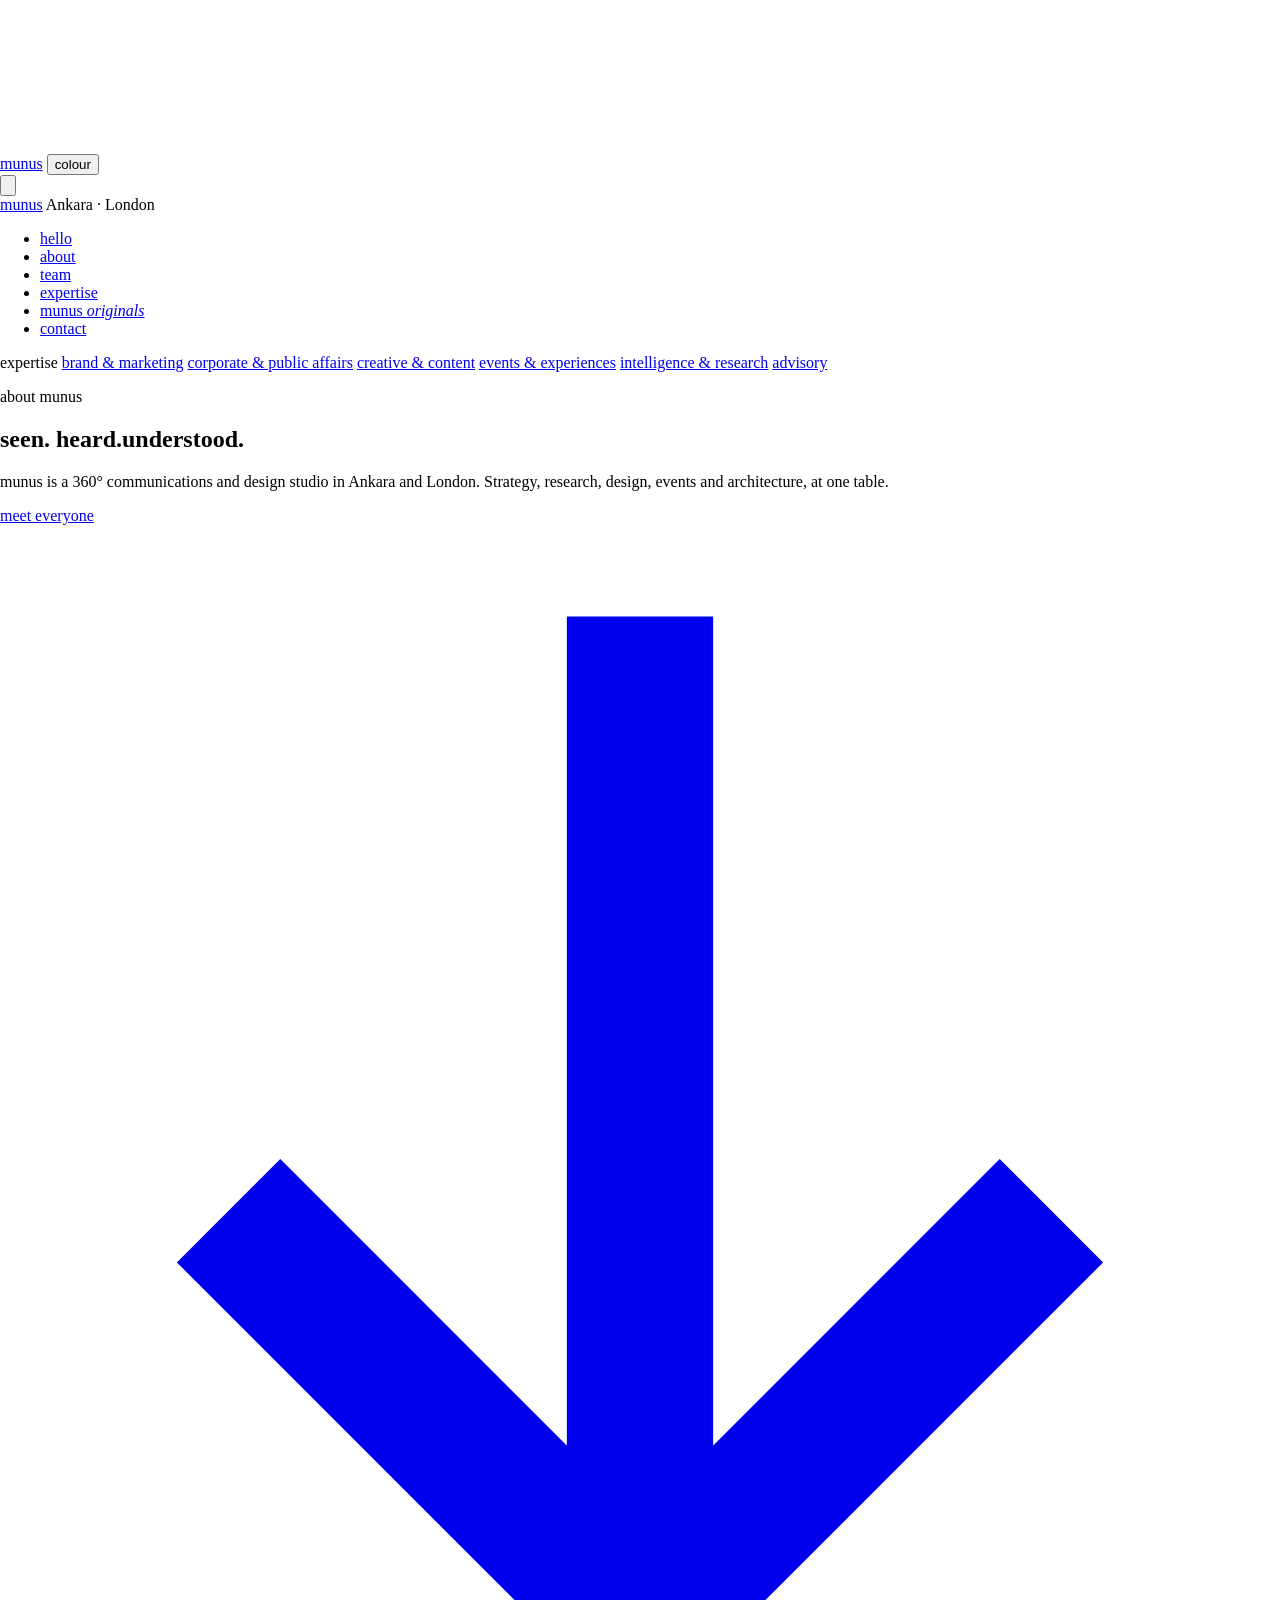
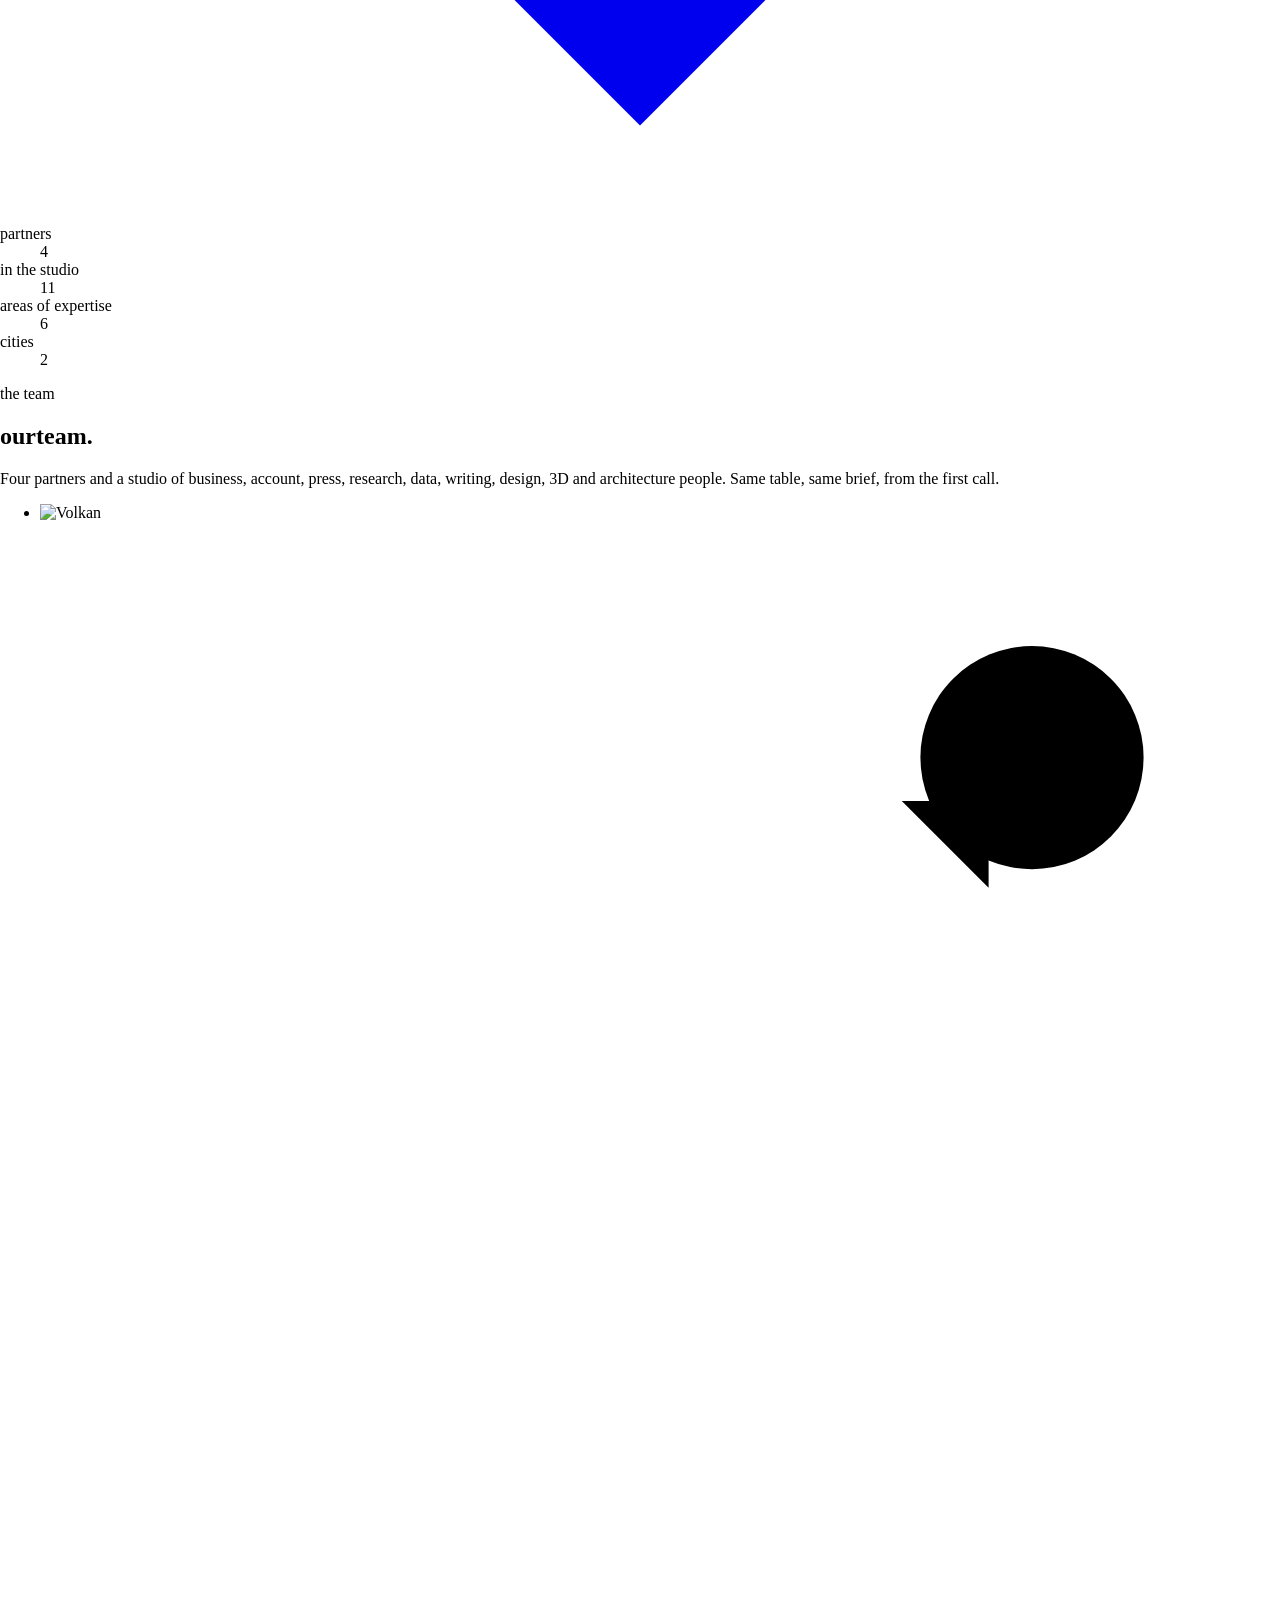
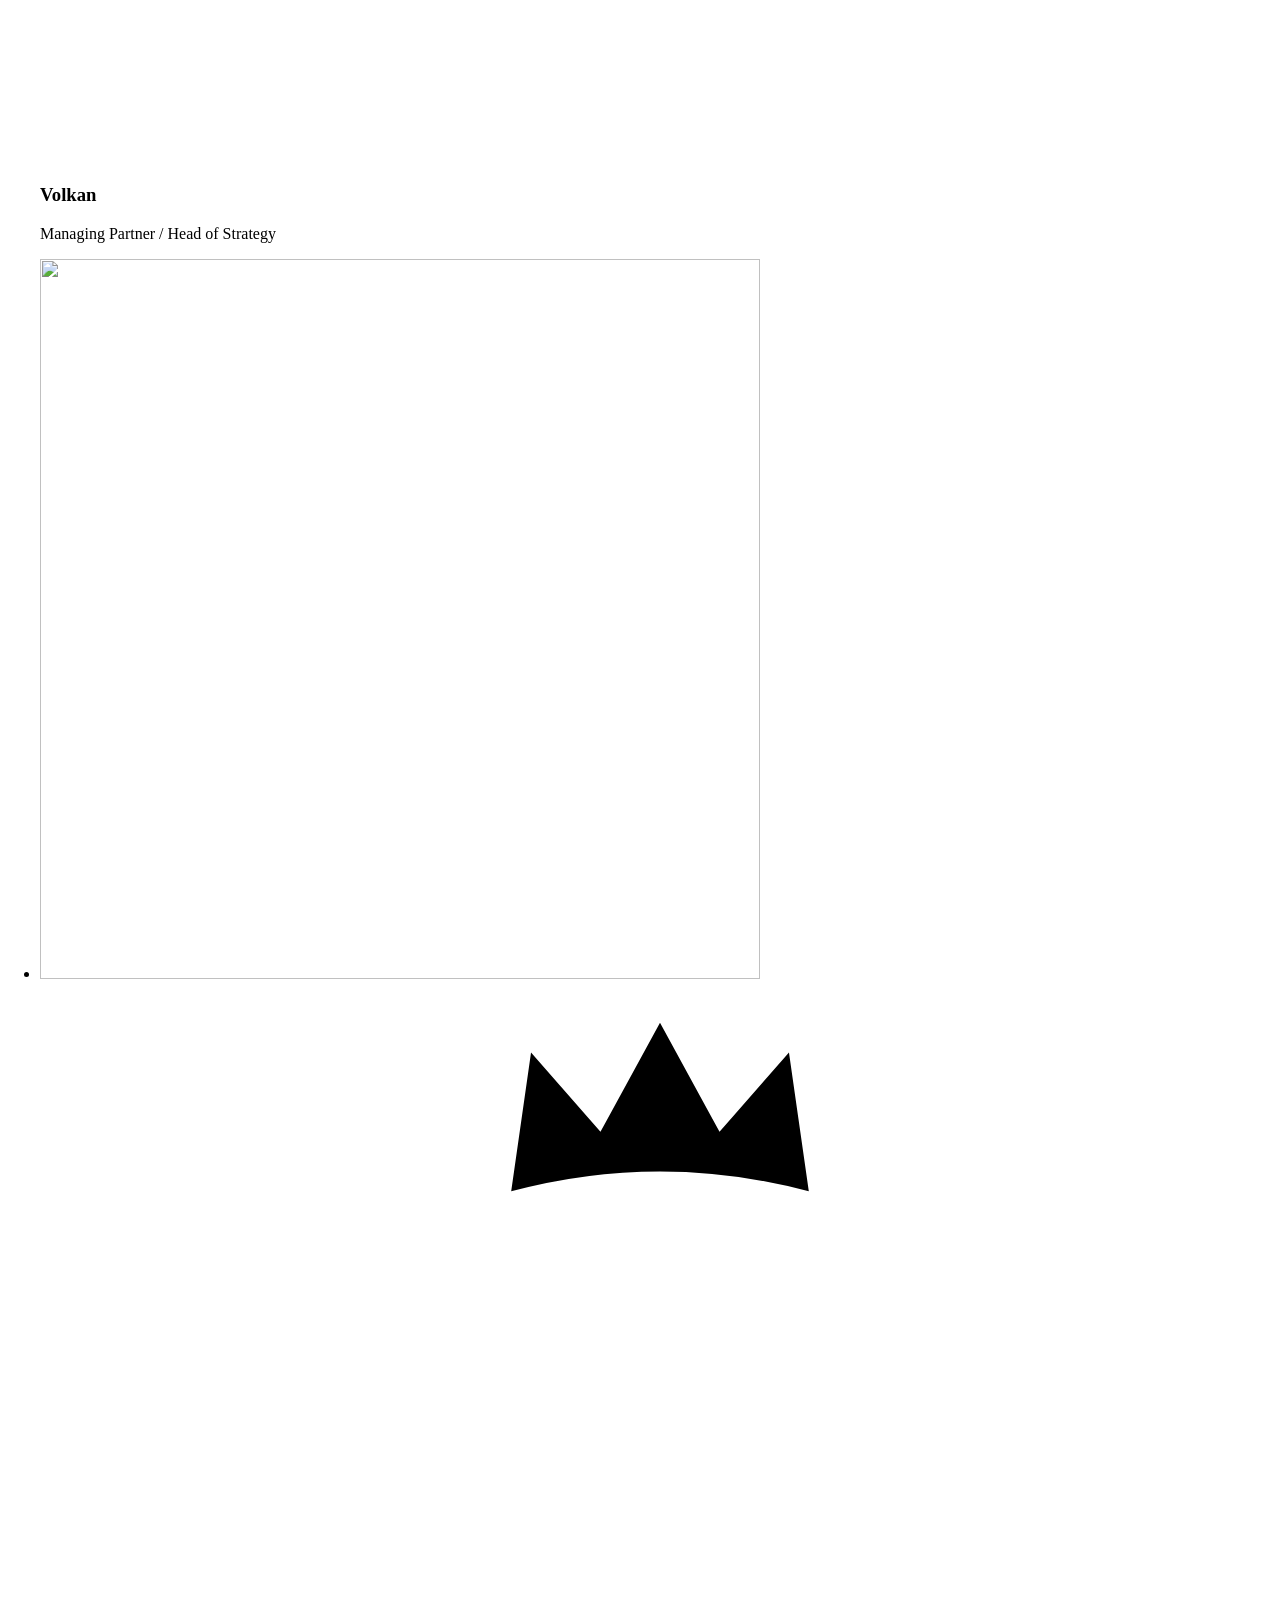
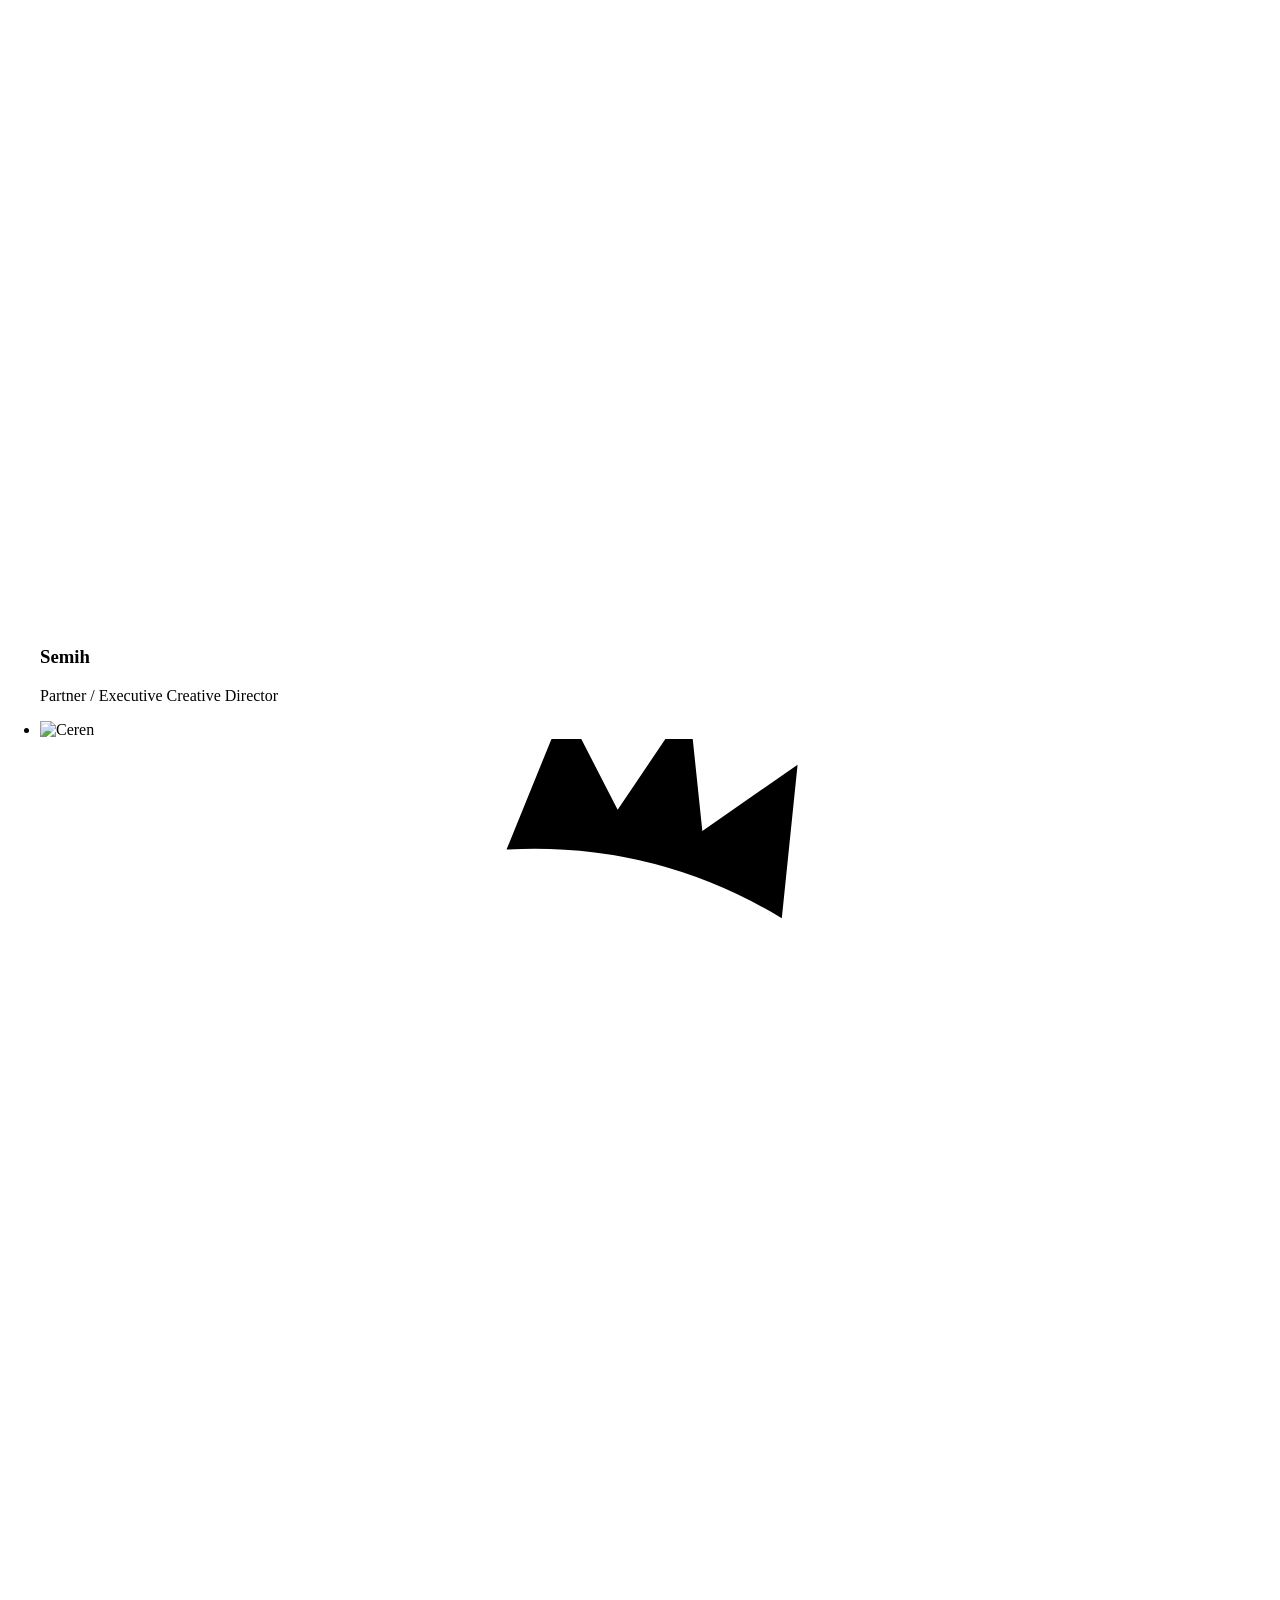
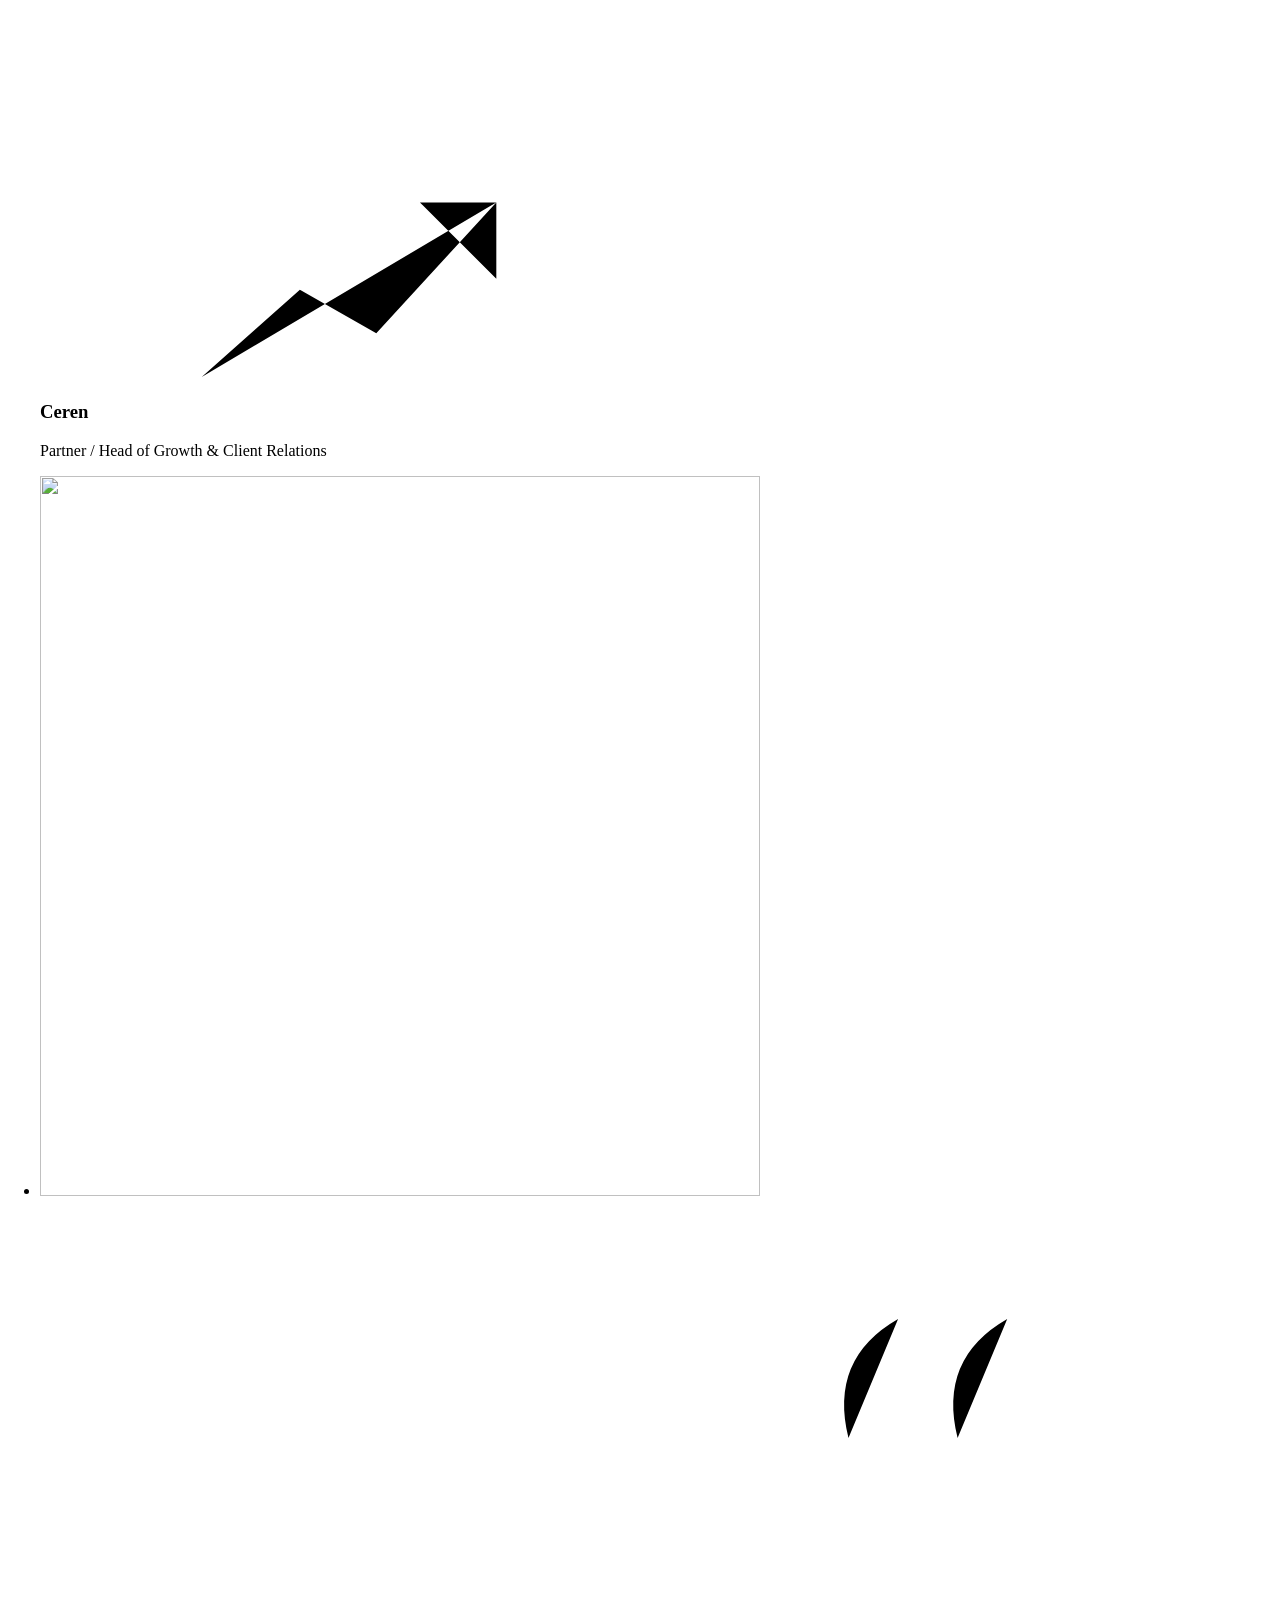
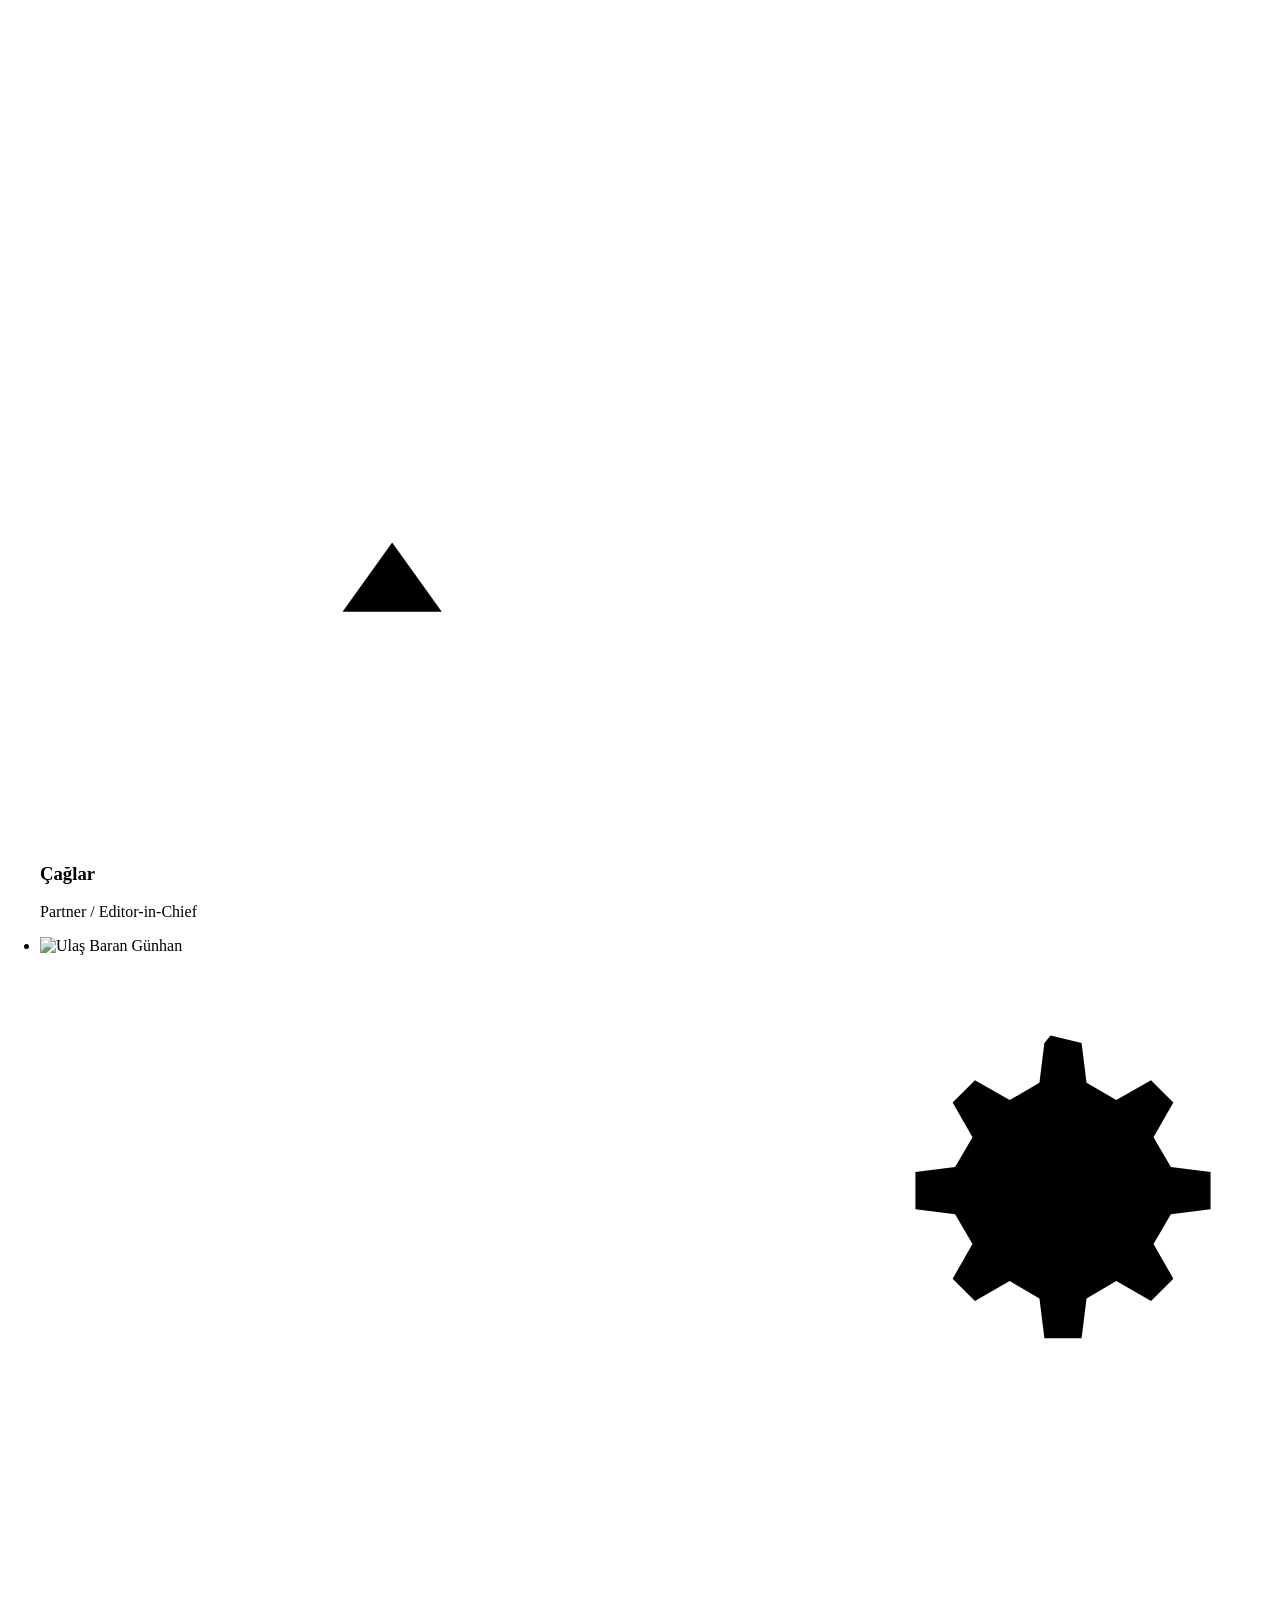
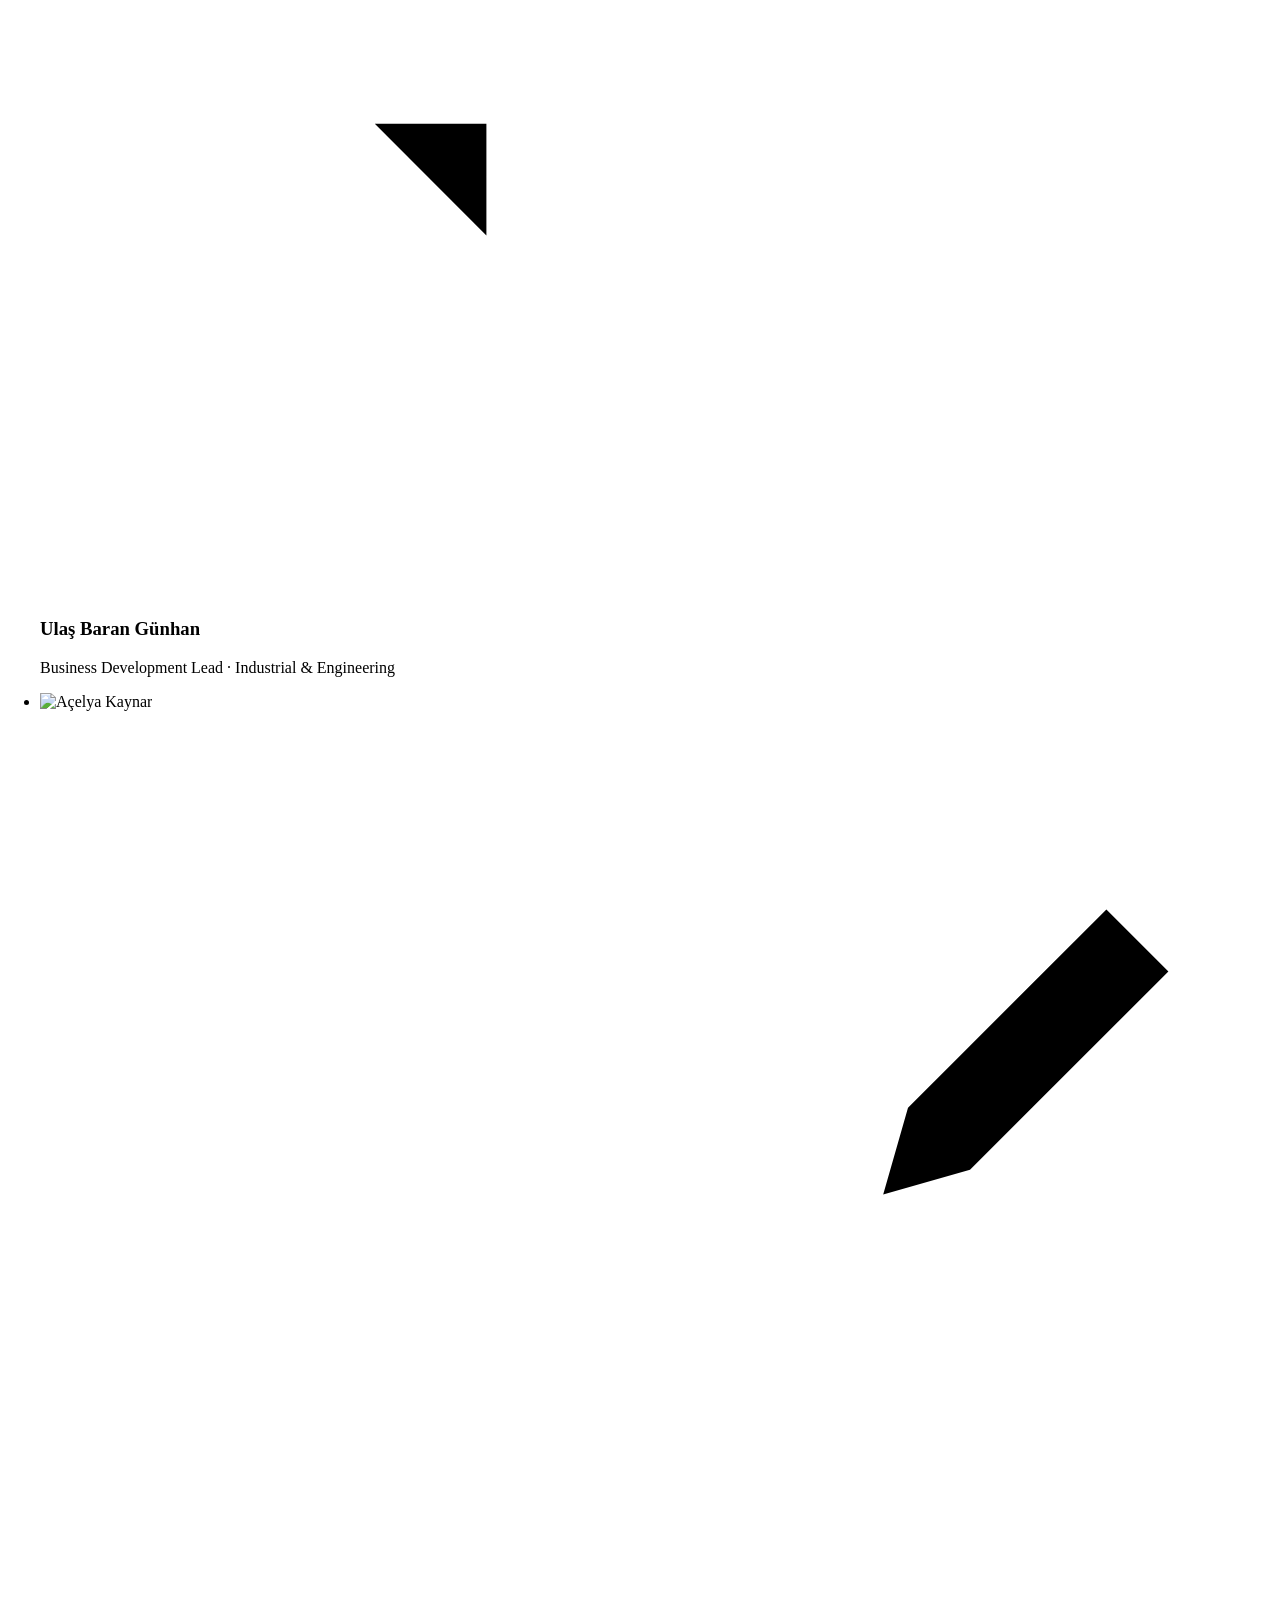
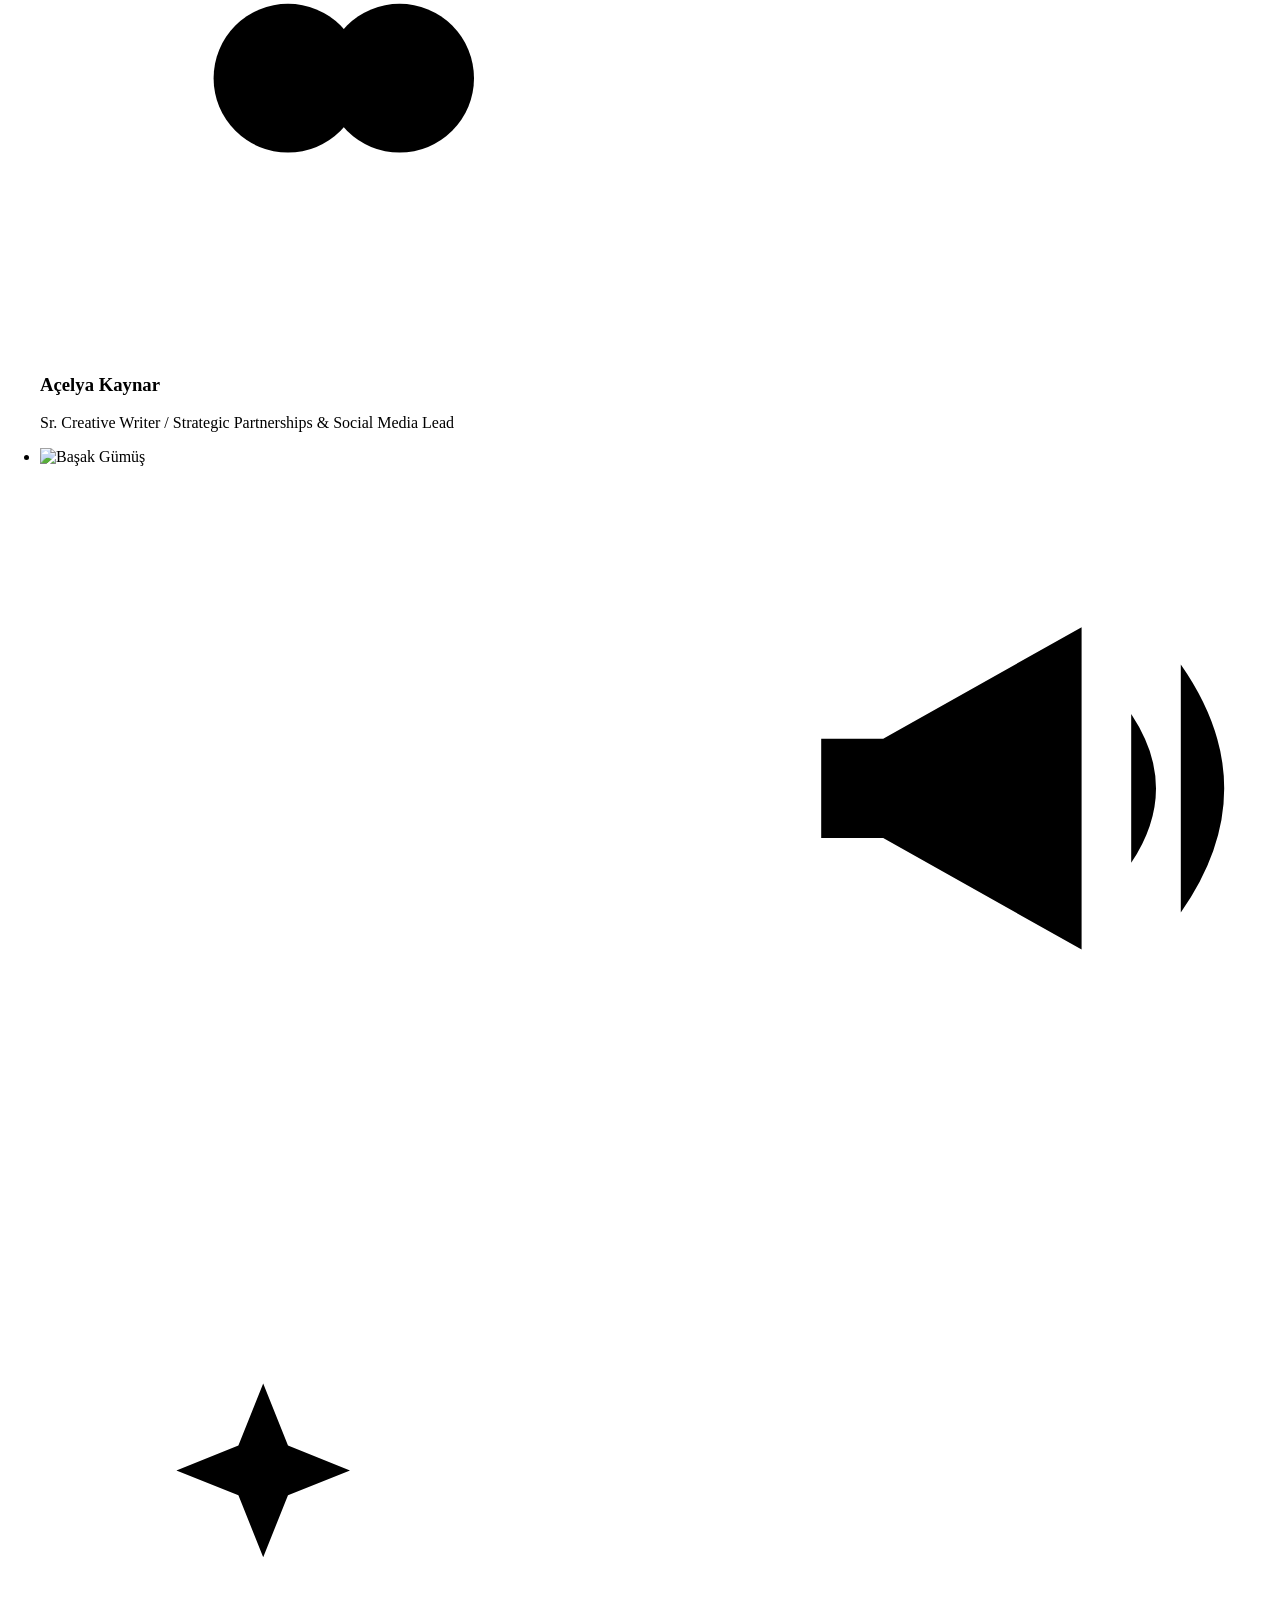
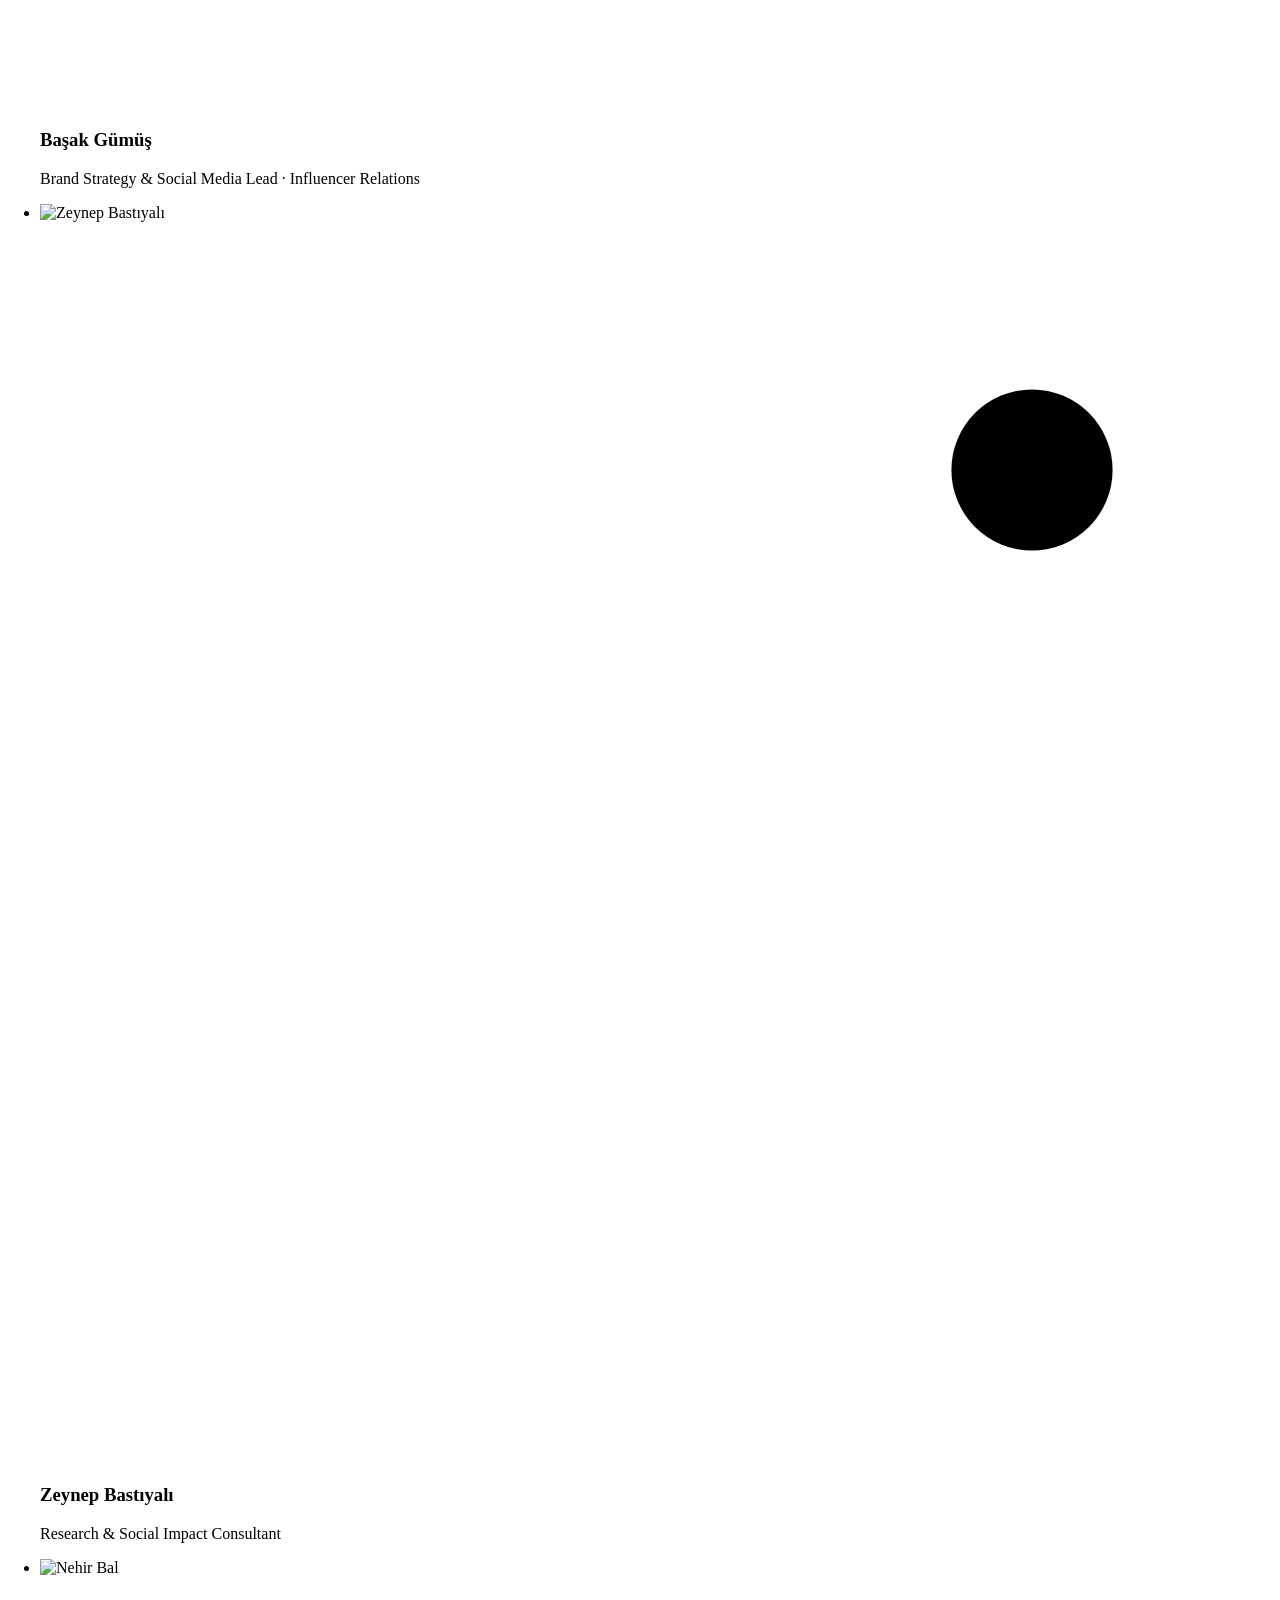
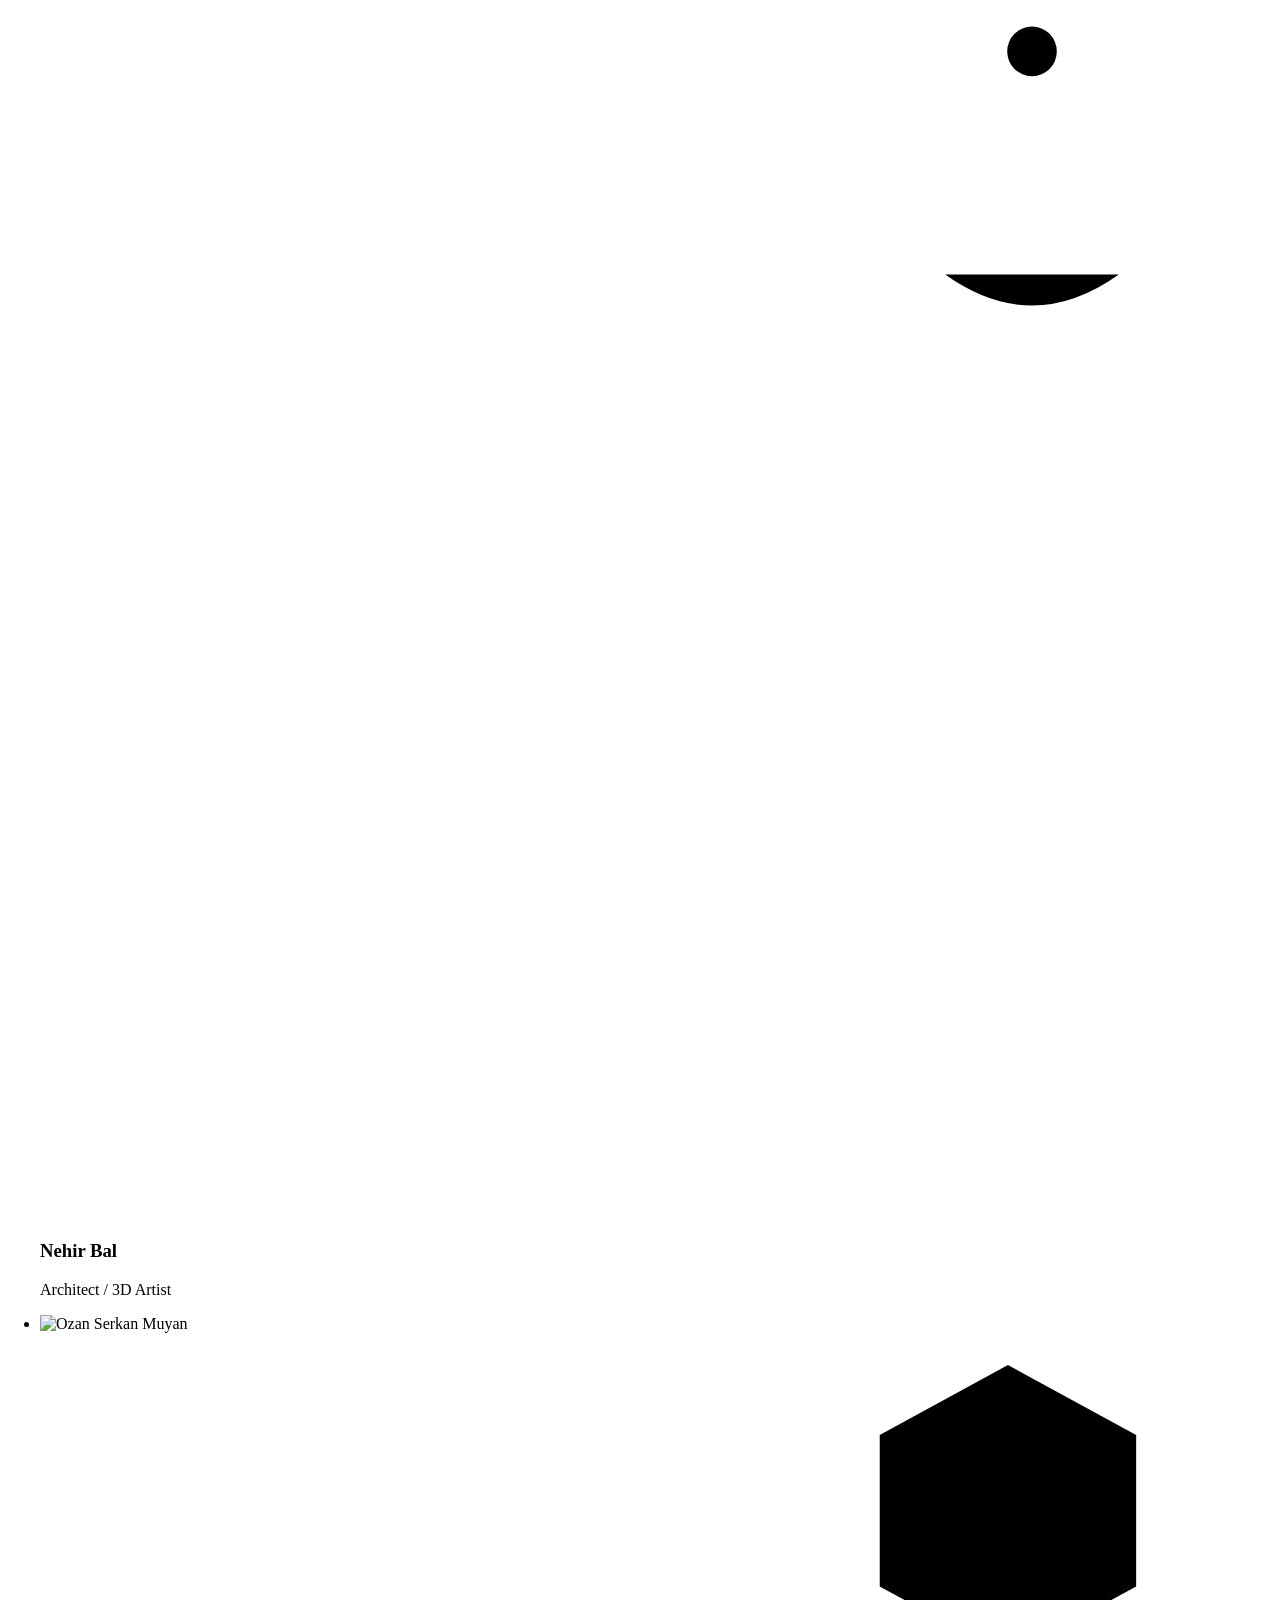
==== public/about.html @ 7e3d83ce "About: 'seen. heard. understood.' hero, two-sentence intro Co-Authored-By: Claude Opus 5.5 <noreply@" ====
<!doctype html>
<html lang="en">
<head>
<meta charset="utf-8">
<meta name="viewport" content="width=device-width,initial-scale=1,viewport-fit=cover">
<title>munus — about us</title>
<meta name="description" content="The team behind munus, a 360° communications and design studio in Ankara and London, and how we work.">
<link rel="icon" href="/favicon.ico" sizes="any">
<link rel="icon" href="/favicon-32.png" type="image/png" sizes="32x32">
<link rel="apple-touch-icon" href="/apple-touch-icon.png">
<meta name="robots" content="noindex,nofollow"><!-- TODO: remove at launch, once the domain is set -->
<meta name="theme-color" content="#0A0A0A">
<script>try{if(localStorage.getItem("munus-color")==="on")document.documentElement.dataset.color="on"}catch(e){}</script>
<!-- Open Graph: make og:image absolute (https://<domain>/og.png) and add og:url once the domain is confirmed. -->
<meta property="og:type" content="website">
<meta property="og:site_name" content="munus">
<meta property="og:title" content="munus — about us">
<meta property="og:description" content="A 360° communications and design studio in Ankara and London.">
<meta property="og:image" content="/og.png">
<meta property="og:image:width" content="1200">
<meta property="og:image:height" content="630">
<meta property="og:image:alt" content="munus — a space of possibilities.">
<meta name="twitter:card" content="summary_large_image">
<link rel="preload" href="/fonts/helvena-400.woff2" as="font" type="font/woff2" crossorigin>
<link rel="preload" href="/fonts/helvena-700.woff2" as="font" type="font/woff2" crossorigin>
<style>:root{color-scheme:light;padding-top:env(safe-area-inset-top,0px);padding-bottom:env(safe-area-inset-bottom,0px)}body{margin:0;padding:0}img{max-width:100%}[hidden]{display:none!important}</style>
</head>
<body>
<link rel="preconnect" href="https://fonts.googleapis.com"><link rel="preconnect" href="https://fonts.gstatic.com" crossorigin>
<link rel="stylesheet" href="https://fonts.googleapis.com/css2?family=Hanken+Grotesk:ital,wght@1,200&display=swap">
<link rel="stylesheet" href="/site.css">

<svg class="sprite" aria-hidden="true">
  <defs>
    <symbol id="arch" viewBox="-3 -3 102 126"><path d="M12 120V48A36 36 0 0 1 84 48V120" fill="none" stroke="currentColor" stroke-width="30"/></symbol>
    <symbol id="cup" viewBox="-3 -3 102 126"><path d="M12 0V72A36 36 0 0 0 84 72V0" fill="none" stroke="currentColor" stroke-width="30"/></symbol>
    <symbol id="wave" viewBox="-3 -3 606 126"><path d="M12 120V48A36 36 0 0 1 84 48V72A36 36 0 0 0 156 72V48A36 36 0 0 1 228 48V72A36 36 0 0 0 300 72V48A36 36 0 0 1 372 48V72A36 36 0 0 0 444 72V48A36 36 0 0 1 516 48V72A36 36 0 0 0 588 72V0" fill="none" stroke="currentColor" stroke-width="30"/></symbol>
    <symbol id="wave-long" viewBox="-3 -3 2478 126"><path d="M12 72V48A36 36 0 0 1 84 48V72A36 36 0 0 0 156 72V48A36 36 0 0 1 228 48V72A36 36 0 0 0 300 72V48A36 36 0 0 1 372 48V72A36 36 0 0 0 444 72V48A36 36 0 0 1 516 48V72A36 36 0 0 0 588 72V48A36 36 0 0 1 660 48V72A36 36 0 0 0 732 72V48A36 36 0 0 1 804 48V72A36 36 0 0 0 876 72V48A36 36 0 0 1 948 48V72A36 36 0 0 0 1020 72V48A36 36 0 0 1 1092 48V72A36 36 0 0 0 1164 72V48A36 36 0 0 1 1236 48V72A36 36 0 0 0 1308 72V48A36 36 0 0 1 1380 48V72A36 36 0 0 0 1452 72V48A36 36 0 0 1 1524 48V72A36 36 0 0 0 1596 72V48A36 36 0 0 1 1668 48V72A36 36 0 0 0 1740 72V48A36 36 0 0 1 1812 48V72A36 36 0 0 0 1884 72V48A36 36 0 0 1 1956 48V72A36 36 0 0 0 2028 72V48A36 36 0 0 1 2100 48V72A36 36 0 0 0 2172 72V48A36 36 0 0 1 2244 48V72A36 36 0 0 0 2316 72V48A36 36 0 0 1 2388 48V72A36 36 0 0 0 2460 72" fill="none" stroke="currentColor" stroke-width="30"/></symbol>
    <symbol id="g-nu" viewBox="-3 -3 174 126"><path d="M12 120V48A36 36 0 0 1 84 48V72A36 36 0 0 0 156 72V0" fill="none" stroke="currentColor" stroke-width="30"/></symbol>
    <symbol id="g-nn" viewBox="-3 -3 174 126"><path d="M12 120V48A36 36 0 0 1 84 48V120M84 48A36 36 0 0 1 156 48V120" fill="none" stroke="currentColor" stroke-width="30"/></symbol>
    <symbol id="g-un" viewBox="-3 -3 174 126"><path d="M12 0V72A36 36 0 0 0 84 72V48A36 36 0 0 1 156 48V120" fill="none" stroke="currentColor" stroke-width="30"/></symbol>
    <symbol id="g-uu" viewBox="-3 -3 174 126"><path d="M12 0V72A36 36 0 0 0 84 72V0M84 72A36 36 0 0 0 156 72V0" fill="none" stroke="currentColor" stroke-width="30"/></symbol>
    <symbol id="arr" viewBox="0 0 14 14"><path d="M2 12 12 2M4.5 2H12v7.5" fill="none" stroke="currentColor" stroke-width="1.7"/></symbol>
  </defs>
</svg>

<header class="bar">
  <div class="progress" id="progress" aria-hidden="true"></div>
  <div class="wrap bar-in">
    <a class="logo" href="/" aria-label="munus home">munus</a>
    <button class="ctog" id="color-btn" type="button" aria-pressed="false" aria-label="Colour mode"><span class="ctog-dot" aria-hidden="true"></span><span class="ctog-t">colour</span></button>
  </div>
</header>

<button class="mbtn" id="menu-btn" type="button" aria-expanded="false" aria-controls="menu" aria-label="Open menu">
  <svg viewBox="0 0 100 100" aria-hidden="true">
    <defs><path id="ring-path" d="M50 50m-43 0a43 43 0 1 1 86 0a43 43 0 1 1-86 0"/></defs>
    <g class="ring">
      <text class="t-open"><textPath href="#ring-path" textLength="268">menu · menu · menu · menu ·</textPath></text>
      <text class="t-close"><textPath href="#ring-path" textLength="268">close · close · close · close ·</textPath></text>
    </g>
    <circle class="disc" cx="50" cy="50" r="27"/>
    <path class="ic ic-a" d="M40 46h20"/>
    <path class="ic ic-b" d="M40 54h20"/>
  </svg>
</button>

<div class="menu" id="menu" role="dialog" aria-modal="true" aria-label="Menu" tabindex="-1" inert>
  <div class="wrap menu-in">
    <div class="menu-top">
      <a class="logo" href="/">munus</a>
      <span>Ankara · London</span>
    </div>
    <div class="menu-main">
      <ul class="menu-links">
        <li><a href="/#hello"><span class="mask"><span style="--i:0">hello</span></span></a></li>
        <li><a href="#top"><span class="mask"><span style="--i:1">about</span></span></a></li>
        <li><a href="#partners"><span class="mask"><span style="--i:2">team</span></span></a></li>
        <li><a href="/#expertise"><span class="mask"><span style="--i:3">expertise</span></span></a></li>
        <li><a href="/#originals"><span class="mask"><span style="--i:4">munus <em class="orig">originals</em></span></span></a></li>
        <li><a href="#contact"><span class="mask"><span style="--i:5">contact</span></span></a></li>
      </ul>
      <div class="menu-side">
        <div>
          <span>expertise</span>
          <a href="/#expertise">brand &amp; marketing</a>
          <a href="/#expertise">corporate &amp; public affairs</a>
          <a href="/#expertise">creative &amp; content</a>
          <a href="/#expertise">events &amp; experiences</a>
          <a href="/#expertise">intelligence &amp; research</a>
          <a href="/#expertise">advisory</a>
        </div>
      </div>
    </div>
  </div>
</div>


<main id="top">

  <section class="ab-hero" id="about" aria-labelledby="about-h">
    <div class="wrap ab-hero-in">
      <p class="label ld" style="--d:.1s">about munus</p>
      <h1 id="about-h"><span class="mask"><span style="--d:.15s">seen. heard.</span></span><span class="mask"><span style="--d:.27s">understood.</span></span></h1>
      <div class="ab-intro ld" style="--d:.5s">
        <p>munus is a 360° communications and design studio in Ankara and London. Strategy, research, design, events and architecture, at one table.</p>
        <a class="cue" href="#partners">meet everyone <svg viewBox="0 0 14 14" aria-hidden="true"><path d="M7 1v11M2.5 7.5 7 12l4.5-4.5" fill="none" stroke="currentColor" stroke-width="1.6"/></svg></a>
      </div>
      <dl class="ab-facts ld" style="--d:.65s">
        <div><dt>partners</dt><dd>4</dd></div>
        <div><dt>in the studio</dt><dd>11</dd></div>
        <div><dt>areas of expertise</dt><dd>6</dd></div>
        <div><dt>cities</dt><dd>2</dd></div>
      </dl>
    </div>
  </section>

  <!-- TEAM: one flat grid, partners first, marked with a small tag (no separate tier).
       Photos: B&W portraits (4:5, ~1000px), the doodle on each is drawn in the person's expertise colour.
       Partner areas/titles are drafts; studio names and photos to come. Doodles are hand-tuned to the photo: re-place them once real photos are in. -->
  <section class="band band-lime" id="partners" aria-labelledby="partners-h">
    <div class="wrap">
      <p class="label">the team</p>
      <div class="head">
        <h2 id="partners-h"><span class="mask io"><span>our</span></span><span class="mask io"><span style="--d:.08s">team.</span></span></h2>
        <div class="head-side rv io"><p>Four partners and a studio of business, account, press, research, data, writing, design, 3D and architecture people. Same table, same brief, from the first call.</p></div>
      </div>
      <svg width="0" height="0" style="position:absolute" aria-hidden="true" focusable="false"><filter id="chalk" x="-10%" y="-10%" width="120%" height="120%"><feTurbulence type="fractalNoise" baseFrequency="0.035" numOctaves="2" seed="4" result="wob"/><feDisplacementMap in="SourceGraphic" in2="wob" scale="5" xChannelSelector="R" yChannelSelector="G" result="d"/><feTurbulence type="fractalNoise" baseFrequency="0.85" numOctaves="2" seed="9" result="grain"/><feColorMatrix in="grain" type="matrix" values="0 0 0 0 0 0 0 0 0 0 0 0 0 0 0 -3.2 0 0 0 2.4" result="mask"/><feComposite in="d" in2="mask" operator="in"/></filter></svg>
<ul class="tm-grid">
        <li class="tm x-advisory io" style="--d:0.00s">
          <div class="tm-ph"><img src="/team/volkan.webp" alt="Volkan" width="800" height="800" loading="lazy" decoding="async"><svg class="doodle" viewBox="0 0 100 100" preserveAspectRatio="none" aria-hidden="true"><circle pathLength="1" cx="80" cy="19" r="9"/><circle pathLength="1" cx="80" cy="19" r="3.5"/><path pathLength="1" d="M65 34L76 23M69.5 22.5h7v7"/></svg></div>
          <h3 class="tm-name">Volkan</h3>
          <p class="tm-role">Managing Partner / Head of Strategy</p>
        </li>
        <li class="tm x-creative io" style="--d:0.06s">
          <div class="tm-ph"><img src="/team/02.webp" alt="" width="720" height="720" loading="lazy" decoding="async"><svg class="doodle" viewBox="0 0 100 100" preserveAspectRatio="none" aria-hidden="true"><g transform="translate(10 0) scale(.8)"><path pathLength="1" d="M35 21L37 7L44 15L50 4L56 15L63 7L65 21Q50 17 35 21Z"/><path pathLength="1" d="M82 30v12M76 36h12"/><path pathLength="1" d="M18 52v7M14.5 55.5h7"/></g></svg></div>
          <h3 class="tm-name">Semih</h3>
          <p class="tm-role">Partner / Executive Creative Director</p>
        </li>
        <li class="tm x-brand io" style="--d:0.12s">
          <div class="tm-ph"><img src="/team/ceren.webp" alt="Ceren" width="800" height="800" loading="lazy" decoding="async"><svg class="doodle" viewBox="0 0 100 100" preserveAspectRatio="none" aria-hidden="true"><g transform="translate(6.0 -4.0) scale(0.88)"><path pathLength="1" d="M-13 6L-11 -8L-4 0L0 -11L4 0L11 -8L13 6Q0 2 -13 6Z" transform="translate(50 12) rotate(14)"/><path pathLength="1" d="M88 30v12M82 36h12"/><path pathLength="1" d="M8 118l9-8l7 4l11-12M28 102h7v7"/></g></svg></div>
          <h3 class="tm-name">Ceren</h3>
          <p class="tm-role">Partner / Head of Growth &amp; Client Relations</p>
        </li>
        <li class="tm x-corporate io" style="--d:0.18s">
          <div class="tm-ph"><img src="/team/03.webp" alt="" width="720" height="720" loading="lazy" decoding="async"><svg class="doodle" viewBox="0 0 100 100" preserveAspectRatio="none" aria-hidden="true"><g transform="translate(10 0) scale(.8)"><path pathLength="1" d="M74 12q-7 4-5 12M85 12q-7 4-5 12"/><path pathLength="1" d="M8 108h34"/><path pathLength="1" d="M18 102l5-7l5 7"/></g></svg></div>
          <h3 class="tm-name">Çağlar</h3>
          <p class="tm-role">Partner / Editor-in-Chief</p>
        </li>
        <li class="tm x-brand io" style="--d:0.00s">
          <div class="tm-ph"><img src="/team/ulas.webp" alt="Ulaş Baran Günhan" width="800" height="800" loading="lazy" decoding="async"><svg class="doodle" viewBox="0 0 100 100" preserveAspectRatio="none" aria-hidden="true"><g transform="translate(-1.5 -6.5)"><path pathLength="1" d="M83 13l2.5 0.6l0.4 3.2l2.4 1.4l2.8-1.6l1.8 1.8l-1.6 2.8l1.4 2.4l3.2 0.4l0 3l-3.2 0.4l-1.4 2.4l1.6 2.8l-1.8 1.8l-2.8-1.6l-2.4 1.4l-0.4 3.2l-3 0l-0.4-3.2l-2.4-1.4l-2.8 1.6l-1.8-1.8l1.6-2.8l-1.4-2.4l-3.2-0.4l0-3l3.2-0.4l1.4-2.4l-1.6-2.8l1.8-1.8l2.8 1.6l2.4-1.4l0.4-3.2z"/><circle pathLength="1" cx="83.5" cy="26.5" r="4"/></g><path pathLength="1" d="M16 80L36 62M27 62h9v9"/></svg></div>
          <h3 class="tm-name">Ulaş Baran Günhan</h3>
          <p class="tm-role">Business Development Lead · Industrial &amp; Engineering</p>
        </li>
        <li class="tm x-brand io" style="--d:0.06s">
          <div class="tm-ph"><img src="/team/acelya.webp" alt="Açelya Kaynar" width="800" height="800" loading="lazy" decoding="async"><svg class="doodle" viewBox="0 0 100 100" preserveAspectRatio="none" aria-hidden="true"><path pathLength="1" d="M70 32l16-16l5 5l-16 16l-7 2zM82 20l5 5"/><circle pathLength="1" cx="20" cy="78" r="6"/><circle pathLength="1" cx="29" cy="78" r="6"/></svg></div>
          <h3 class="tm-name">Açelya Kaynar</h3>
          <p class="tm-role">Sr. Creative Writer / Strategic Partnerships &amp; Social Media Lead</p>
        </li>
        <li class="tm x-brand io" style="--d:0.12s">
          <div class="tm-ph"><img src="/team/basak.webp" alt="Başak Gümüş" width="800" height="800" loading="lazy" decoding="async"><svg class="doodle" viewBox="0 0 100 100" preserveAspectRatio="none" aria-hidden="true"><path pathLength="1" d="M68 22l16-9v26l-16-9zM68 22v8h-5v-8zM64 30l2 8"/><path pathLength="1" d="M88 20q4 6 0 12M92 16q7 10 0 20"/><path pathLength="1" d="M18 74l2 5l5 2l-5 2l-2 5l-2-5l-5-2l5-2z"/></svg></div>
          <h3 class="tm-name">Başak Gümüş</h3>
          <p class="tm-role">Brand Strategy &amp; Social Media Lead · Influencer Relations</p>
        </li>
        <li class="tm x-research io" style="--d:0.18s">
          <div class="tm-ph"><img src="/team/zeynep.webp" alt="Zeynep Bastıyalı" width="800" height="800" loading="lazy" decoding="async"><svg class="doodle" viewBox="0 0 100 100" preserveAspectRatio="none" aria-hidden="true"><circle pathLength="1" cx="80" cy="20" r="6.5"/><path pathLength="1" d="M85 25l7 7"/><path pathLength="1" d="M70 80h18M73 80v-7M79 80v-12M85 80v-17"/></svg></div>
          <h3 class="tm-name">Zeynep Bastıyalı</h3>
          <p class="tm-role">Research &amp; Social Impact Consultant</p>
        </li>
        <li class="tm x-creative io" style="--d:0.00s">
          <div class="tm-ph"><img src="/team/nehir.webp" alt="Nehir Bal" width="800" height="800" loading="lazy" decoding="async"><svg class="doodle" viewBox="0 0 100 100" preserveAspectRatio="none" aria-hidden="true"><circle pathLength="1" cx="80" cy="6" r="2"/><path pathLength="1" d="M79 8L72 28M81 8L88 28M73 24q7 5 14 0"/><path pathLength="1" d="M9 38v30M6 38h6M6 68h6"/></svg></div>
          <h3 class="tm-name">Nehir Bal</h3>
          <p class="tm-role">Architect / 3D Artist</p>
        </li>
        <li class="tm x-creative io" style="--d:0.06s">
          <div class="tm-ph"><img src="/team/ozan.webp" alt="Ozan Serkan Muyan" width="800" height="800" loading="lazy" decoding="async"><svg class="doodle" viewBox="0 0 100 100" preserveAspectRatio="none" aria-hidden="true"><g transform="translate(3.8 -8.7) scale(0.94)"><path pathLength="1" d="M68 18l11-6l11 6v13l-11 6l-11-6z"/><path pathLength="1" d="M68 18l11 6l11-6M79 24v13"/><path pathLength="1" d="M18 70c1 7 3 9 10 10c-7 1-9 3-10 10c-1-7-3-9-10-10c7-1 9-3 10-10z"/></g></svg></div>
          <h3 class="tm-name">Ozan Serkan Muyan</h3>
          <p class="tm-role">Architect / Creative Technologist · 3D &amp; AI</p>
        </li>
        <li class="tm x-research io" style="--d:0.12s">
          <div class="tm-ph"><img src="/team/01.webp" alt="" width="720" height="720" loading="lazy" decoding="async"><svg class="doodle" viewBox="0 0 100 100" preserveAspectRatio="none" aria-hidden="true"><g transform="translate(10 0) scale(.8)"><circle pathLength="1" cx="83" cy="22" r="11"/><path pathLength="1" d="M83 11v11h11"/><path pathLength="1" d="M8 116l10-9l8 4l10-12l8 5"/><circle pathLength="1" cx="18" cy="107" r="1.6"/><circle pathLength="1" cx="36" cy="99" r="1.6"/></g></svg></div>
          <h3 class="tm-name">Name Surname</h3>
          <p class="tm-role">Head of Data &amp; Insights</p>
        </li>
        <li class="tm x-creative io" style="--d:0.18s">
          <div class="tm-ph"><img src="/team/mani.webp" alt="Mani Bagheri Hosseini" width="800" height="800" loading="lazy" decoding="async"><svg class="doodle" viewBox="0 0 100 100" preserveAspectRatio="none" aria-hidden="true"><g transform="translate(0.5 -9.2) scale(0.98)"><circle pathLength="1" cx="39" cy="50" r="7.5"/><circle pathLength="1" cx="57" cy="50" r="7.5"/><path pathLength="1" d="M46.5 50q1.5-2 3 0M31.5 49l-8-3M64.5 49l8-3"/></g></svg></div>
          <h3 class="tm-name">Mani Bagheri Hosseini</h3>
          <p class="tm-role">Sr. Graphic Designer / Art Director</p>
        </li>
        <li class="tm x-creative io" style="--d:0.00s">
          <div class="tm-ph"><img src="/team/koray.webp" alt="Koray İn" width="800" height="800" loading="lazy" decoding="async"><svg class="doodle" viewBox="0 0 100 100" preserveAspectRatio="none" aria-hidden="true"><g transform="translate(5.6 -7.2) scale(0.89)"><path pathLength="1" d="M39 36q-7-8-3-16q2 8 9 12M61 36q7-8 3-16q-2 8-9 12"/><path pathLength="1" d="M82 44l9-3M83 51h10"/><path pathLength="1" d="M84 16l2 5l5 2l-5 2l-2 5l-2-5l-5-2l5-2z"/></g></svg></div>
          <h3 class="tm-name">Koray İn</h3>
          <p class="tm-role">Architect / Creative Technologist · 3D &amp; AI</p>
        </li>
        <li class="tm x-creative io" style="--d:0.06s">
          <div class="tm-ph"><img src="/team/mehmet.webp" alt="Mehmet Serdar Gül" width="800" height="800" loading="lazy" decoding="async"><svg class="doodle" viewBox="0 0 100 100" preserveAspectRatio="none" aria-hidden="true"><g transform="translate(0.0 -13.0) scale(1.00)"><path pathLength="1" d="M44 24l-5-12M58 24l5-12"/><circle pathLength="1" cx="38.5" cy="10" r="2.2"/><circle pathLength="1" cx="63.5" cy="10" r="2.2"/><path pathLength="1" d="M88 22l-7 12h7l-6 12"/></g></svg></div>
          <h3 class="tm-name">Mehmet Serdar Gül</h3>
          <p class="tm-role">Junior Graphic Designer</p>
        </li>
        <li class="tm x-creative io" style="--d:0.12s">
          <div class="tm-ph"><img src="/team/kedito.webp" alt="" width="800" height="1003" loading="lazy" decoding="async"><svg class="doodle" viewBox="0 0 100 100" preserveAspectRatio="none" aria-hidden="true"><g transform="translate(0 -7)"><path pathLength="1" d="M50 60l-12-7v14zM50 60l12-7v14z"/><circle pathLength="1" cx="50" cy="60" r="2.5"/><path pathLength="1" d="M5 16h14v11H5zM5 16l4-5h14l-4 5M19 27l4-5V11"/></g></svg></div>
          <h3 class="tm-name">Kedito</h3>
          <p class="tm-role">Office Cat / Chief Morale Officer</p>
          <p class="tm-line">Also Executive Box Director and Head of Purr-formance. Thinks outside the box. Sleeps inside it.</p>
        </li>
        <li class="tm tm-you io" style="--d:0.18s">
          <div class="tm-you-in">
            <p class="tm-role">open seat</p>
            <h3 class="tm-name">you?</h3>
            <p class="tm-line">Strategists, writers and makers: tell us what you would bring to the table.</p>
            <a class="tlink" href="mailto:hello@wearemunus.co?subject=A%20seat%20at%20the%20table">pull up a chair <svg class="arr" aria-hidden="true"><use href="#arr"/></svg></a>
          </div>
        </li>
      </ul>
    </div>
  </section>

  <!-- HOW WE WORK. Draft principles: rewrite in the team's own words. -->
  <section class="band band-lime" id="how" aria-labelledby="how-h">
    <div class="wrap">
      <p class="label">how we work</p>
      <div class="head">
        <h2 id="how-h"><span class="mask io"><span>the way</span></span><span class="mask io"><span style="--d:.08s">we sit.</span></span></h2>
      </div>
      <ol class="ways">
        <li class="rv io"><span class="w-n">01</span><h3>one table</h3><p>Strategy, design, motion and space start together on day one, not one after the other.</p></li>
        <li class="rv io" style="--d:.06s"><span class="w-n">02</span><h3>a partner on every brief</h3><p>The people who pitch the work are the people who do the work.</p></li>
        <li class="rv io" style="--d:.12s"><span class="w-n">03</span><h3>evidence first</h3><p>Research and listening come before the first sketch, and after the launch.</p></li>
        <li class="rv io" style="--d:.18s"><span class="w-n">04</span><h3>Ankara ↔ London</h3><p>Two cities, one team. We rotate, so both sides know both rooms.</p></li>
      </ol>
    </div>
  </section>

  <!-- CULTURE: same blocks as on the home page; keep both in step. -->
  <section class="band band-paper ab-culture" id="culture" aria-labelledby="culture-h">
    <div class="wrap">
      <p class="label">culture</p>
      <div class="head">
        <h2><span class="mask io"><span>life at</span></span><span class="mask io"><span style="--d:.08s">munus.</span></span></h2>
      </div>
    </div>
    <div class="life io" role="region" aria-label="life at munus">
      <div class="life-track">
        <div class="life-set">
          <figure class="lf lf-a"><figcaption>studio day, Ankara</figcaption></figure>
          <figure class="lf lf-b"><figcaption>on stage, summit 2026</figcaption></figure>
          <figure class="lf lf-c"><figcaption>friday crit</figcaption></figure>
          <figure class="lf lf-d"><figcaption>London, first visit</figcaption></figure>
        </div>
        <div class="life-set" aria-hidden="true">
          <figure class="lf lf-a"><figcaption>studio day, Ankara</figcaption></figure>
          <figure class="lf lf-b"><figcaption>on stage, summit 2026</figcaption></figure>
          <figure class="lf lf-c"><figcaption>friday crit</figcaption></figure>
          <figure class="lf lf-d"><figcaption>London, first visit</figcaption></figure>
        </div>
      </div>
      <span class="ph-tag life-ph">placeholder · team photos to come</span>
    </div>
    <div class="wrap culture">
      <div class="culture-in">
        <div class="culture-head rv io">
          <h3 id="culture-h">what's on<br>the table.</h3>
          <p>A good idea needs a rested, looked-after team. These come with every seat at munus.</p>
        </div>
        <ul class="perks rv io" style="--d:.1s" aria-label="what we offer">
          <li class="perk-hi">Ankara ↔ London rotation</li>
          <li>13 salaries a year</li>
          <li>performance bonus</li>
          <li>private health insurance</li>
          <li>remote days</li>
          <li>home bills support</li>
          <li>period leave</li>
          <li>paternity leave</li>
          <li>“really” maternity leave</li>
          <li>pawternity leave</li>
          <li>learning budget</li>
          <li>your birthday off</li>
        </ul>
      </div>
    </div>
  </section>

  <section class="contact" id="contact" aria-labelledby="contact-h">
    <div class="wrap contact-in">
      <div class="contact-top"><span>contact</span><span>Ankara · London</span></div>
      <h2 class="shout" id="contact-h"><span class="mask io"><span>pull up a chair.</span></span></h2>
      <dl class="reach">
        <div><dt>new business</dt><dd><a href="mailto:hello@wearemunus.co">hello@wearemunus.co</a></dd></div>
        <div><dt>join the team</dt><dd><a href="mailto:hello@wearemunus.co?subject=A%20seat%20at%20the%20table">hello@wearemunus.co</a></dd></div>
      </dl>
    </div>
  </section>

</main>

<footer class="foot">
  <div class="wrap foot-in">
    <div class="foot-cols">
      <div class="foot-brand">
        <span class="foot-word">munus</span>
        <p>A space of possibilities. A creative agency in Ankara and London.</p>
      </div>
      <div class="foot-col">
        <h4>explore</h4>
        <a href="/#hello">hello</a>
        <a href="#top">about</a>
        <a href="#partners">team</a>
        <a href="/#expertise">expertise</a>
        <a href="/#originals"><span>munus <em class="orig">originals</em></span></a>
        <a href="#contact">contact</a>
      </div>
      <div class="foot-col">
        <h4>expertise</h4>
        <a href="/#expertise">brand &amp; marketing</a>
        <a href="/#expertise">corporate &amp; public affairs</a>
        <a href="/#expertise">creative &amp; content</a>
        <a href="/#expertise">events &amp; experiences</a>
        <a href="/#expertise">intelligence &amp; research</a>
        <a href="/#expertise">advisory</a>
      </div>
      <div class="foot-col foot-addr">
        <h4>offices</h4>
        <address><b>Ankara</b>ODTÜ Teknokent<br>06800 Çankaya, Ankara<br>Türkiye</address>
        <address><b>London</b>12 Sample Street<br>London EC1X 0XX<br>United Kingdom</address>
      </div>
      <div class="foot-col">
        <h4>follow</h4>
        <div class="socs"><span class="soc" role="img" aria-label="LinkedIn"><svg viewBox="0 0 24 24" aria-hidden="true"><path fill="currentColor" d="M20.447 20.452h-3.554v-5.569c0-1.328-.027-3.037-1.852-3.037-1.853 0-2.136 1.445-2.136 2.939v5.667H9.351V9h3.414v1.561h.046c.477-.9 1.637-1.85 3.37-1.85 3.601 0 4.267 2.37 4.267 5.455v6.286zM5.337 7.433a2.064 2.064 0 1 1 0-4.128 2.064 2.064 0 0 1 0 4.128zm1.782 13.019H3.555V9h3.564v11.452zM22.225 0H1.771C.792 0 0 .774 0 1.729v20.542C0 23.227.792 24 1.771 24h20.451C23.2 24 24 23.227 24 22.271V1.729C24 .774 23.2 0 22.222 0h.003z"/></svg></span><a class="soc" href="https://www.instagram.com/munus.agency/" target="_blank" rel="noopener" aria-label="Instagram"><svg viewBox="0 0 24 24" aria-hidden="true"><rect x="2.5" y="2.5" width="19" height="19" rx="5.5" fill="none" stroke="currentColor" stroke-width="2"/><circle cx="12" cy="12" r="4.4" fill="none" stroke="currentColor" stroke-width="2"/><circle cx="17.6" cy="6.4" r="1.3" fill="currentColor"/></svg></a></div>
      </div>
    </div>
    <div class="foot-end">
      <span>© 2026 munus</span>
      <button class="motion-btn" id="motion-btn" type="button" aria-pressed="false"><svg viewBox="0 0 12 12" aria-hidden="true"><path d="M3 1v10M9 1v10" fill="none" stroke="currentColor" stroke-width="2"/></svg><span id="motion-txt">pause motion</span></button>
    </div>
  </div>
</footer>


<script src="https://cdnjs.cloudflare.com/ajax/libs/qrcode-generator/1.4.4/qrcode.min.js"></script>
<script src="/site.js"></script>

<script defer src="/_vercel/insights/script.js"></script>
</body></html>
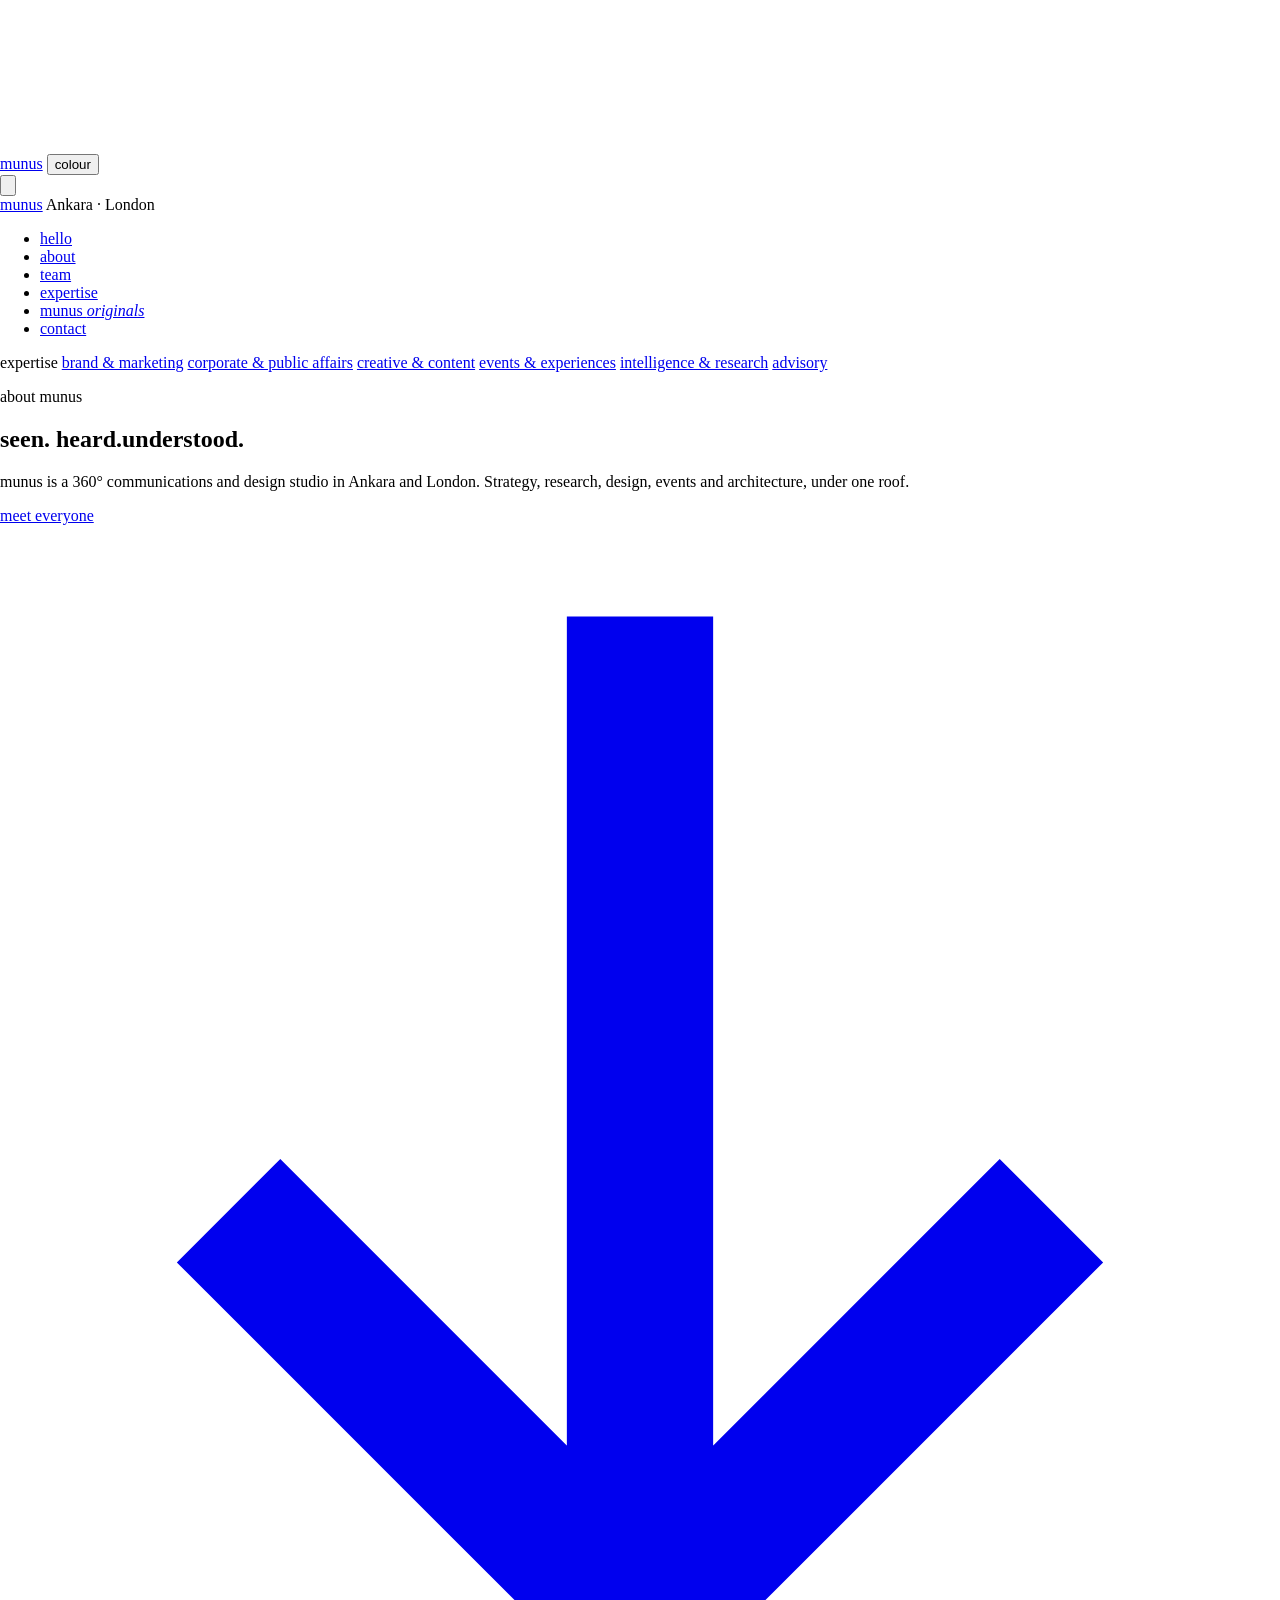
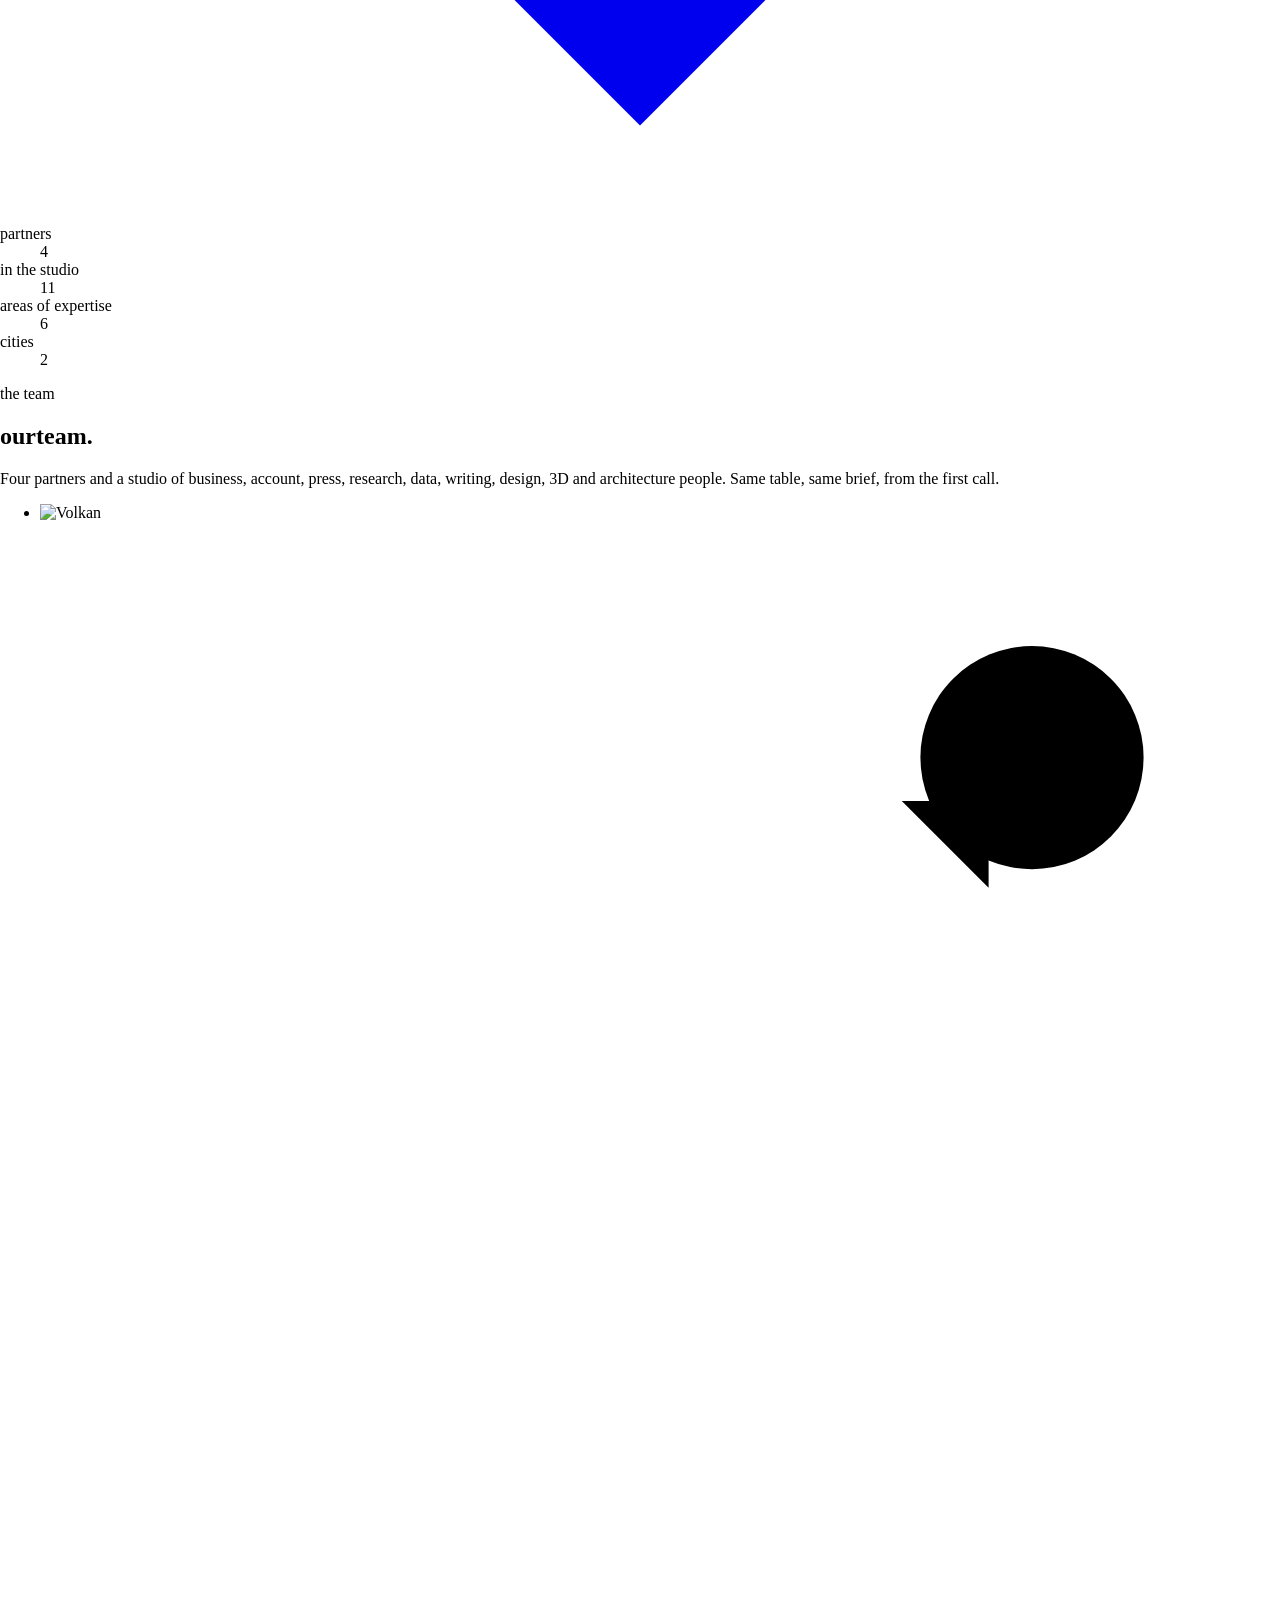
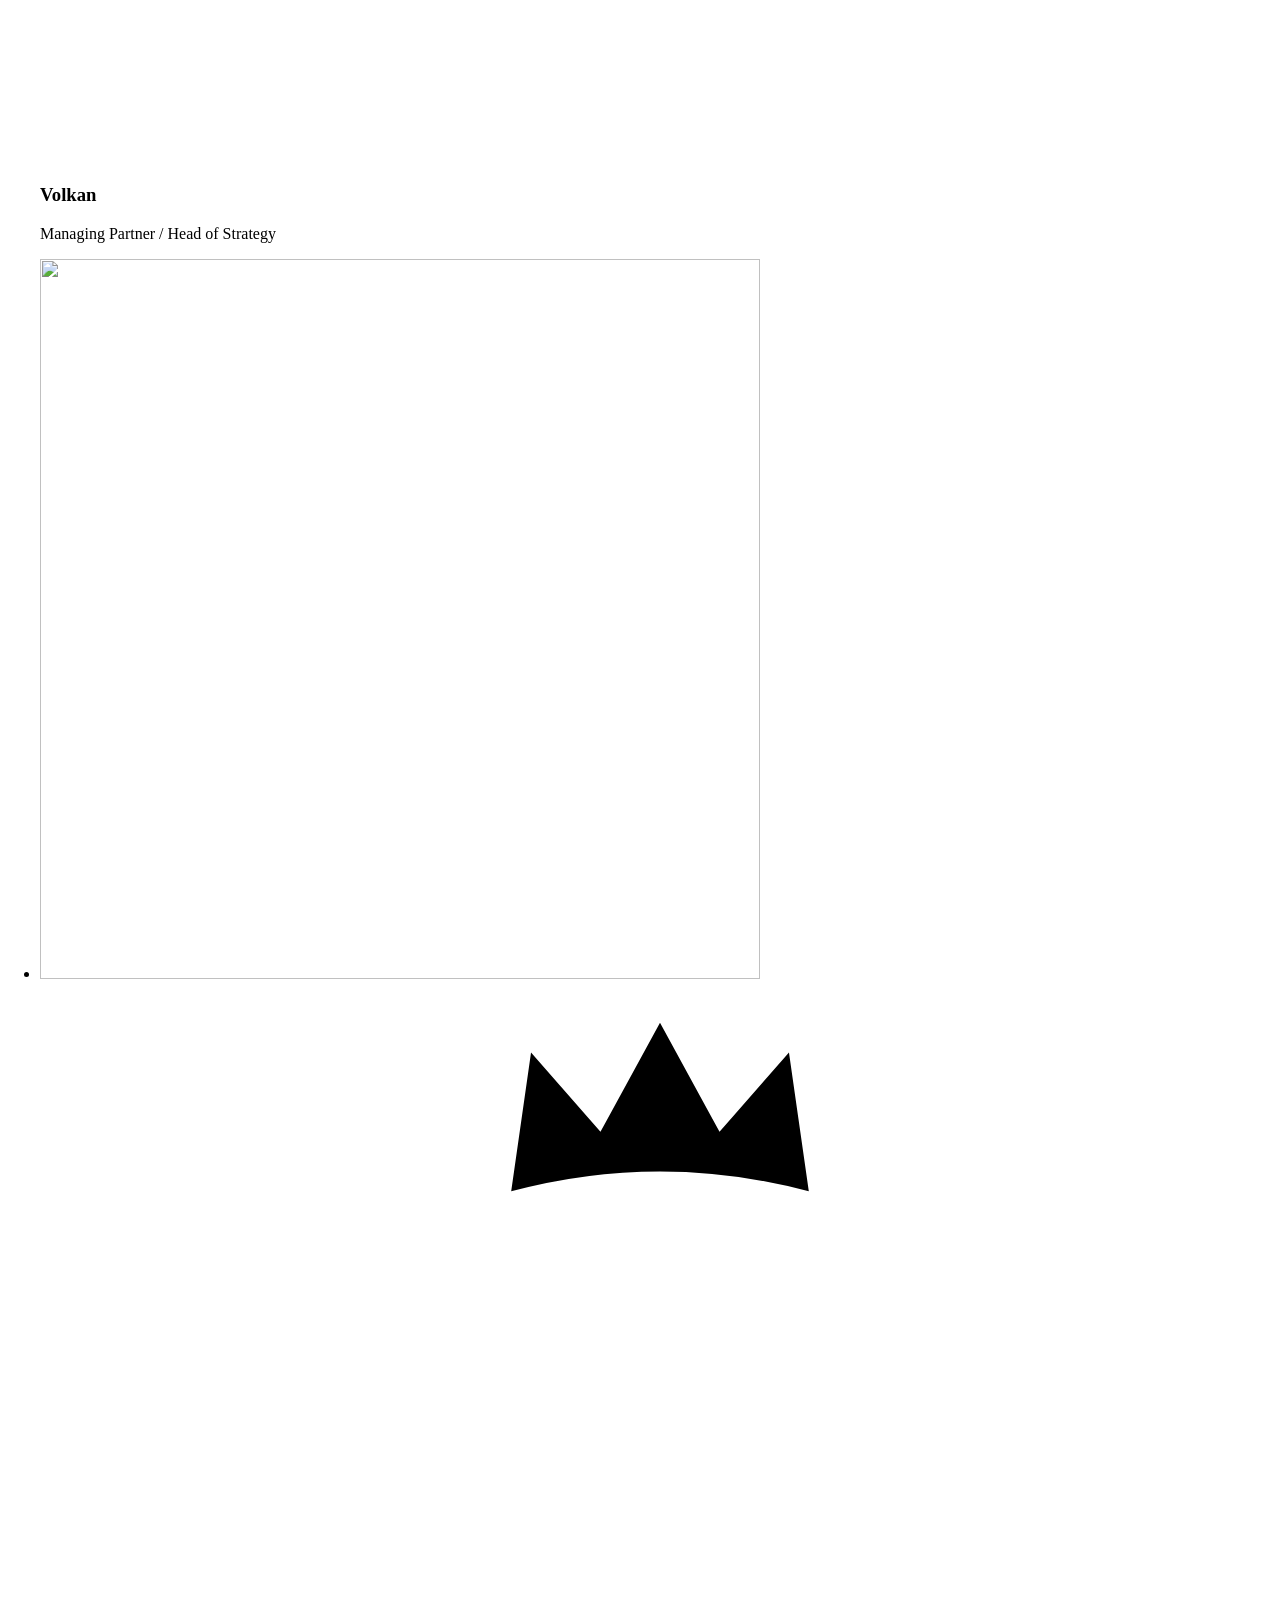
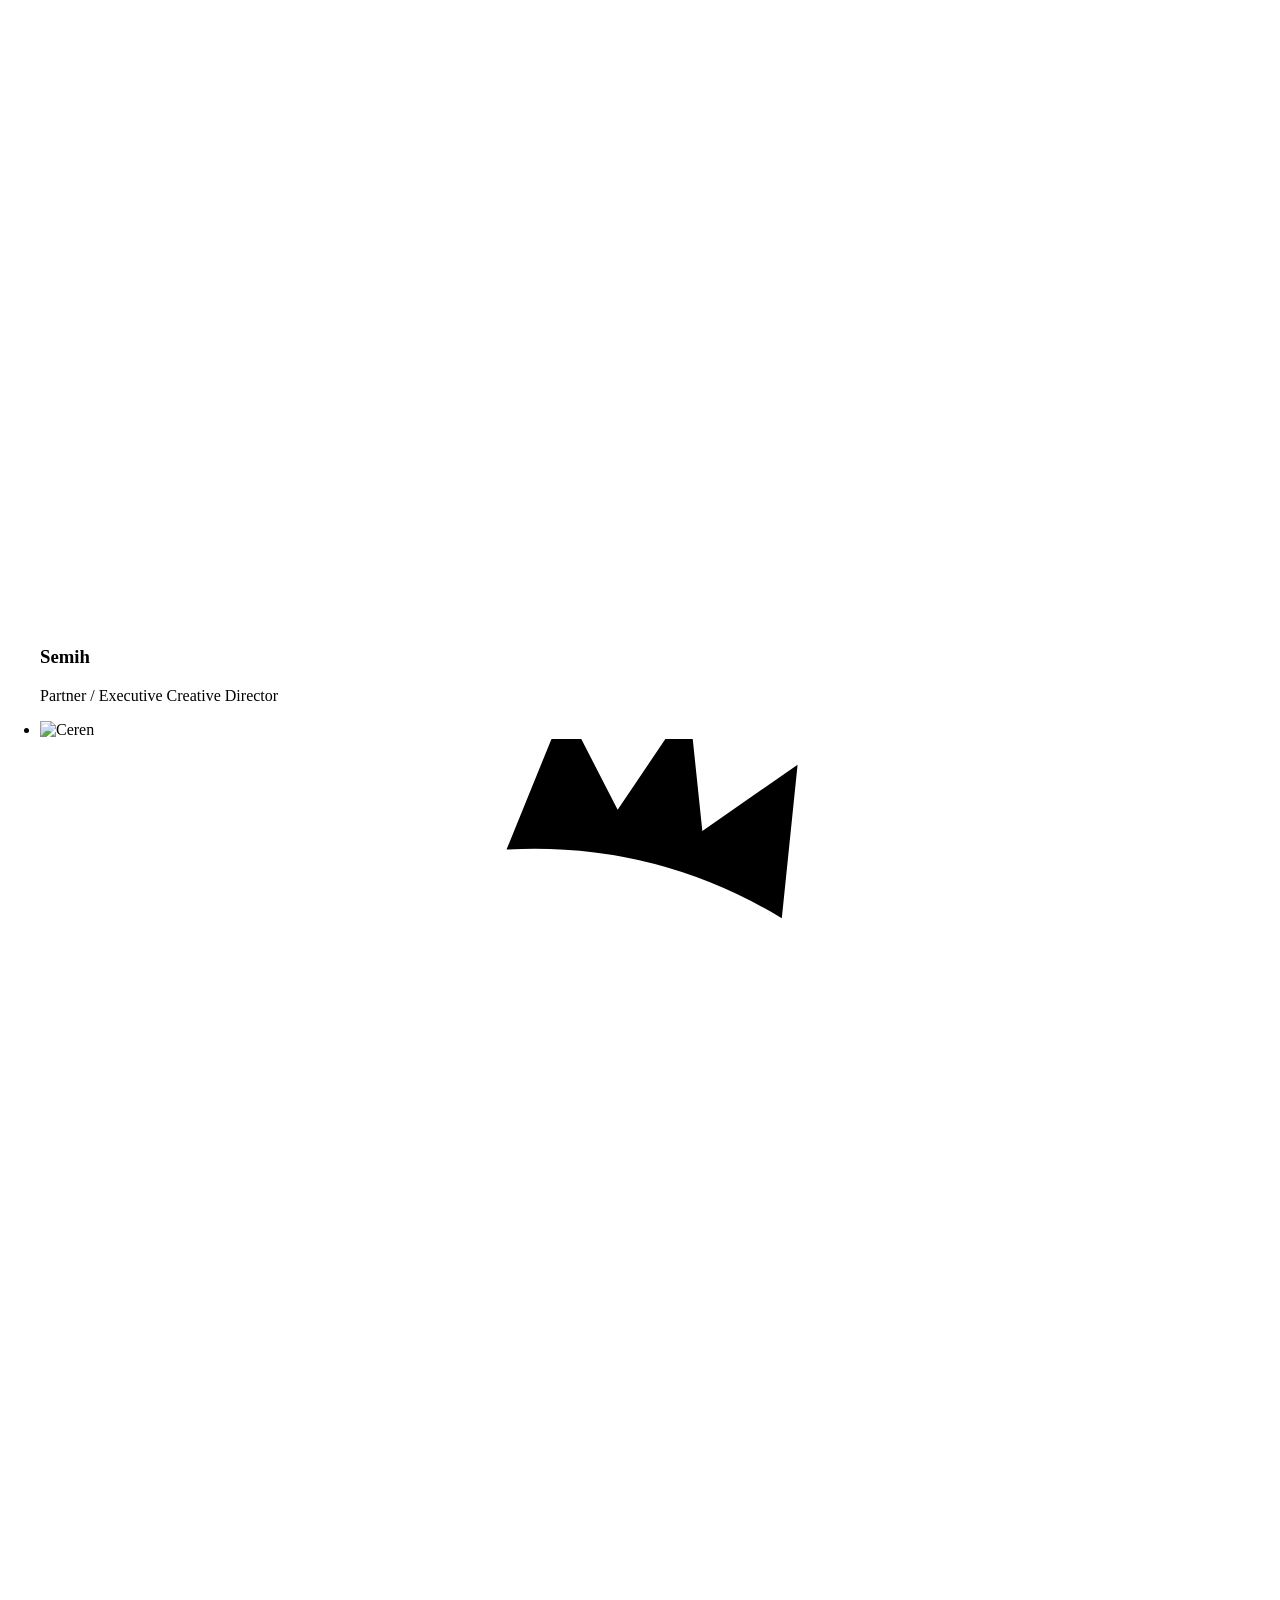
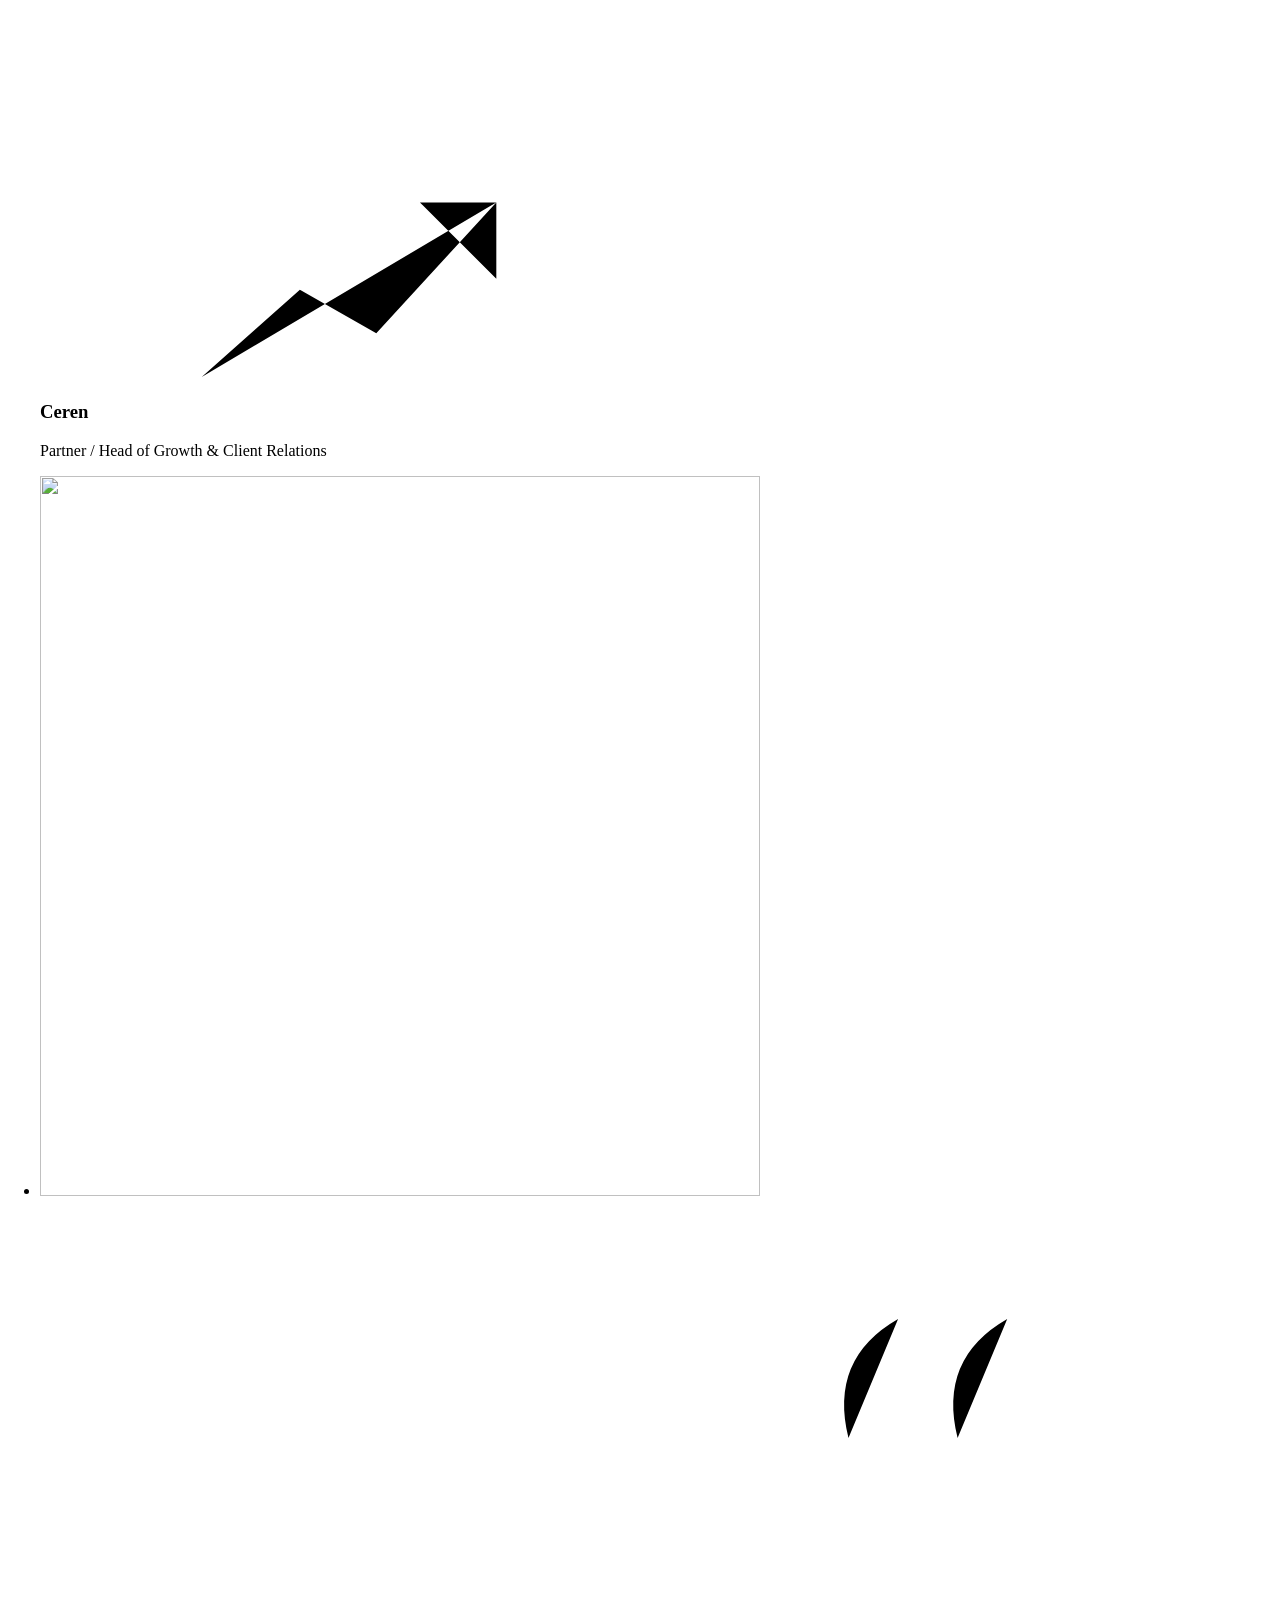
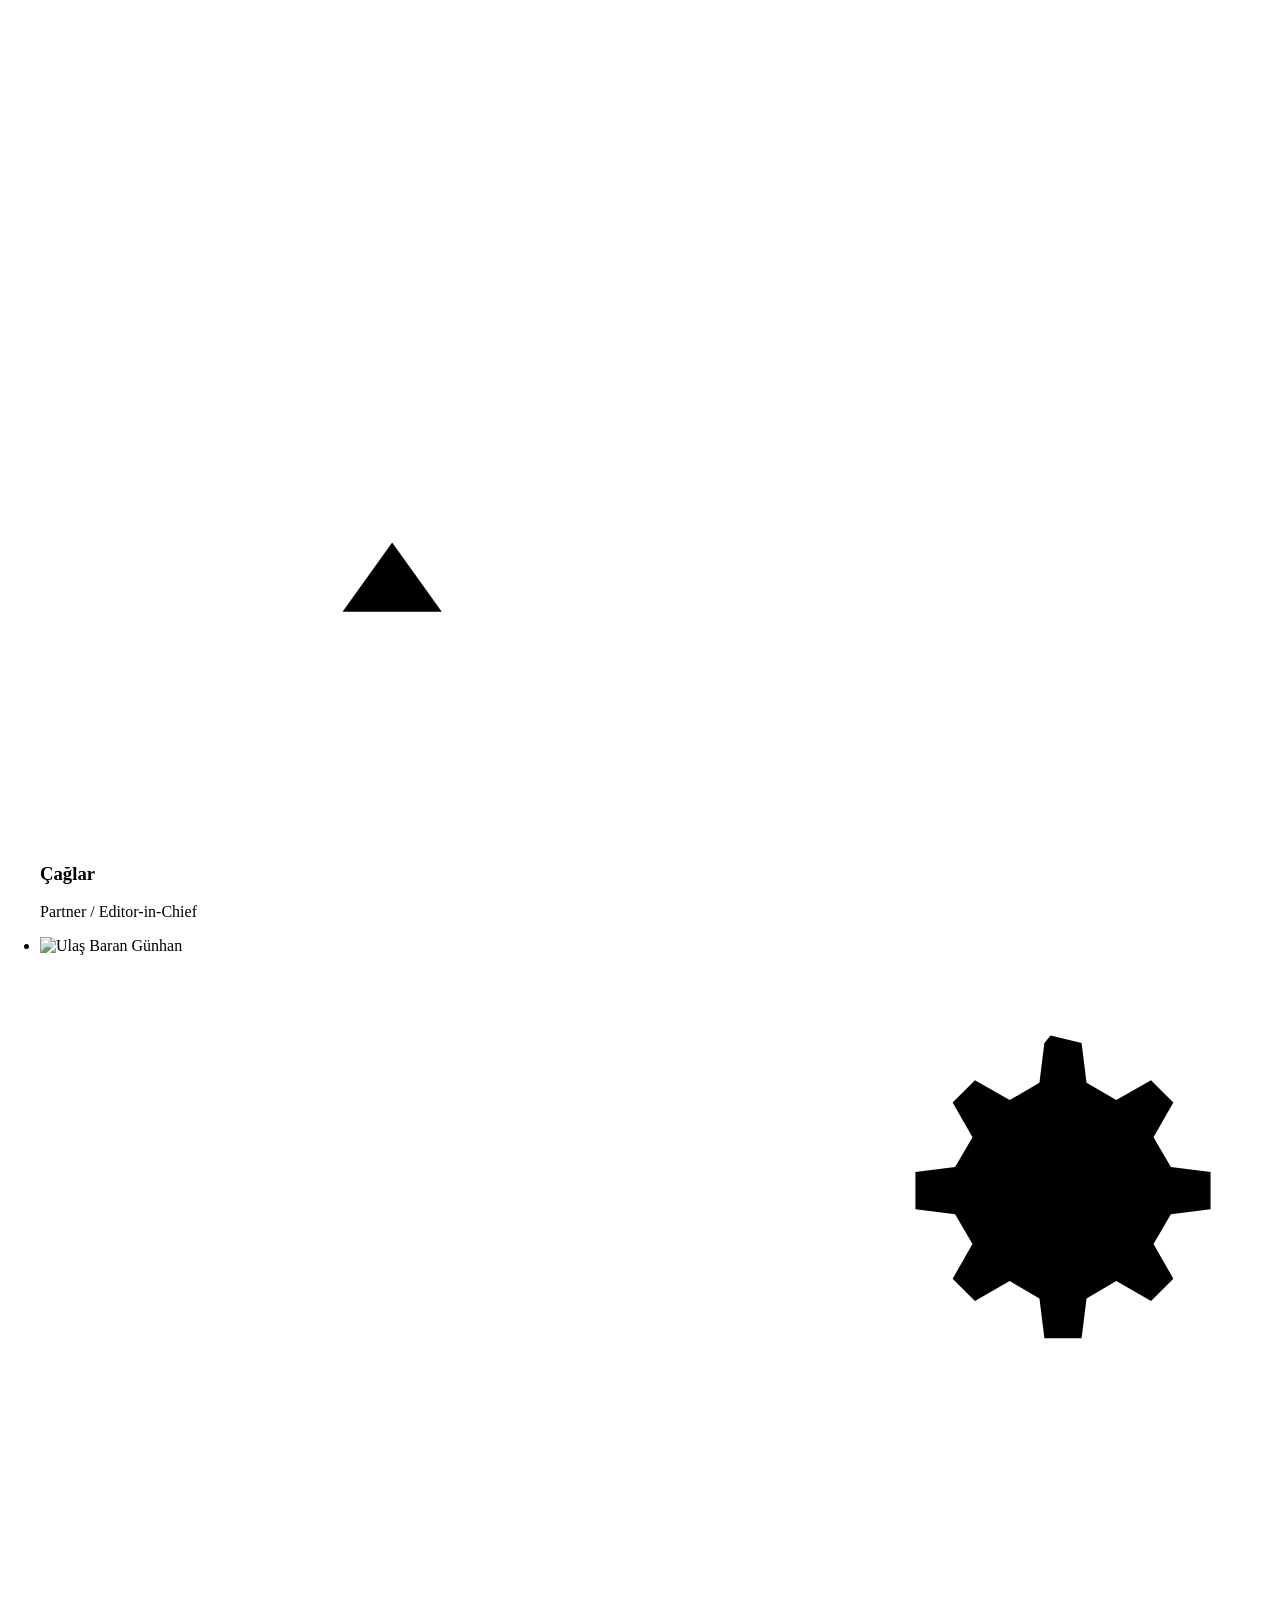
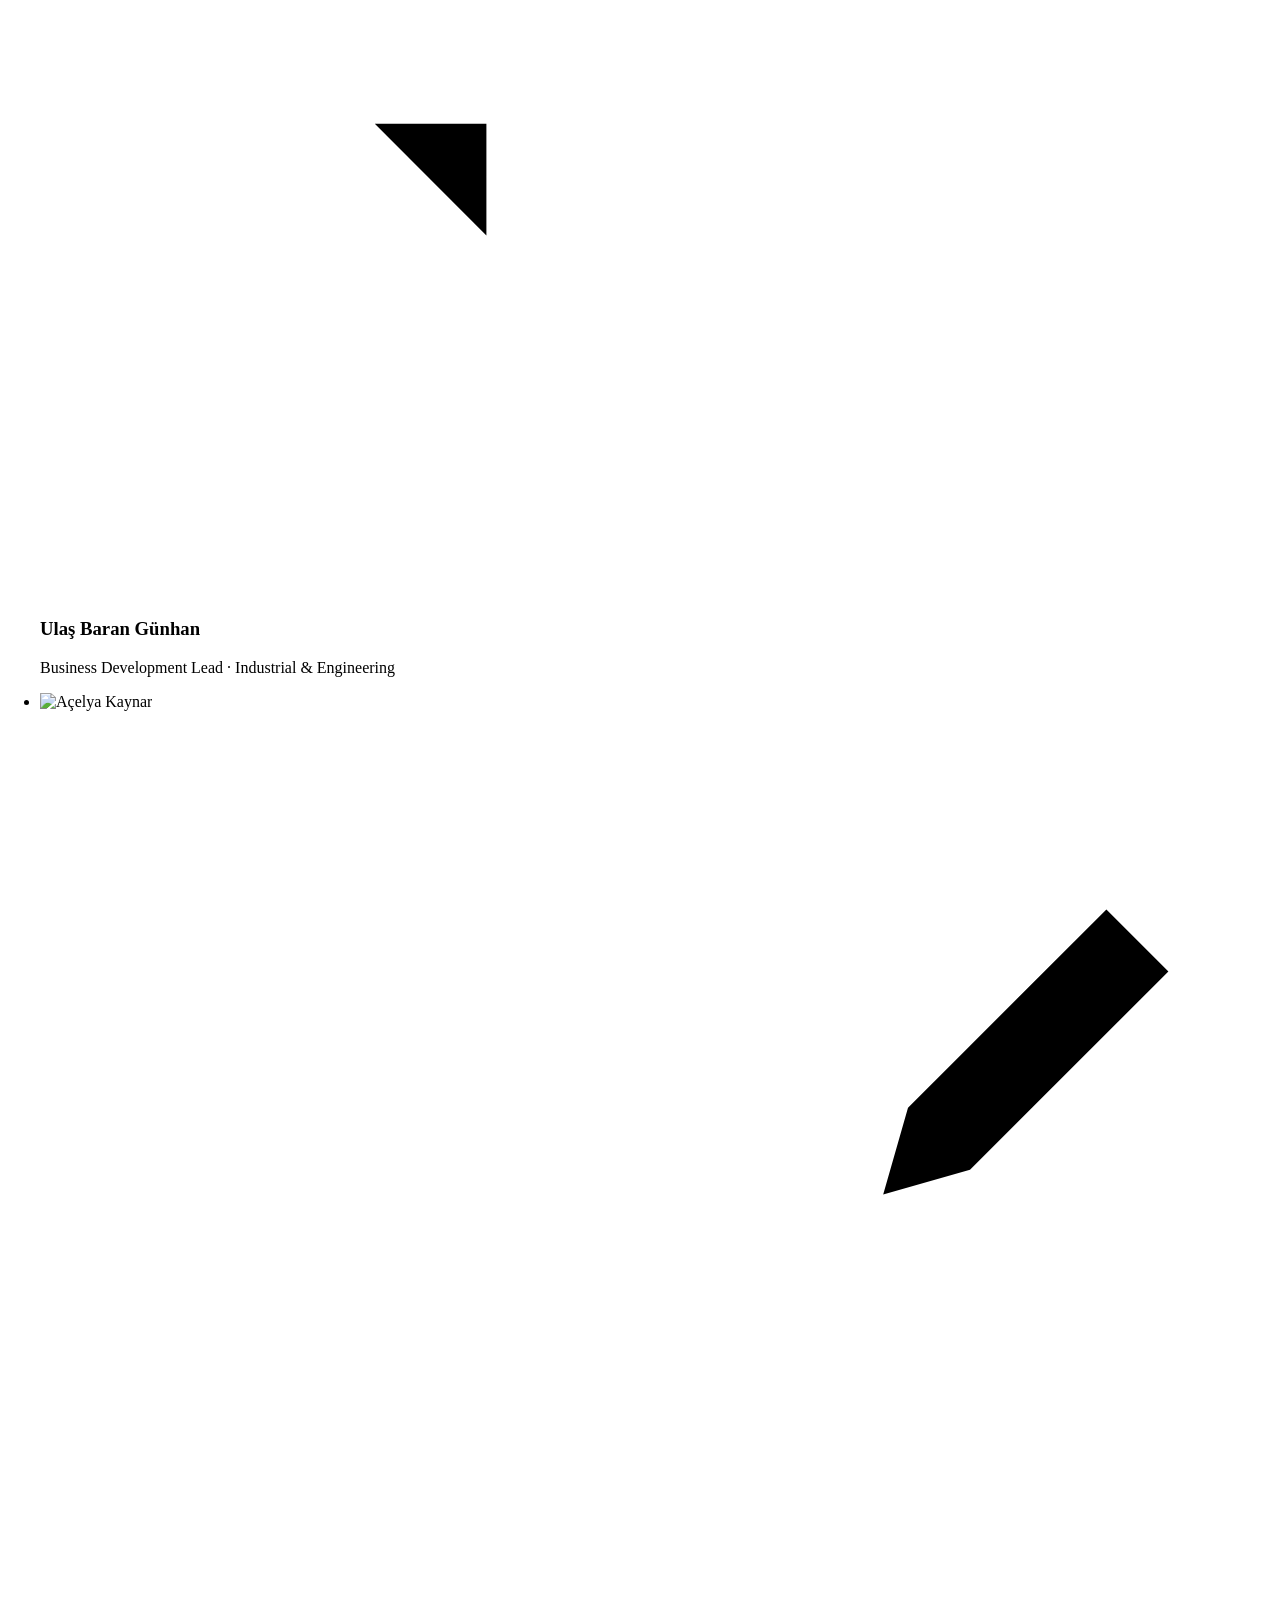
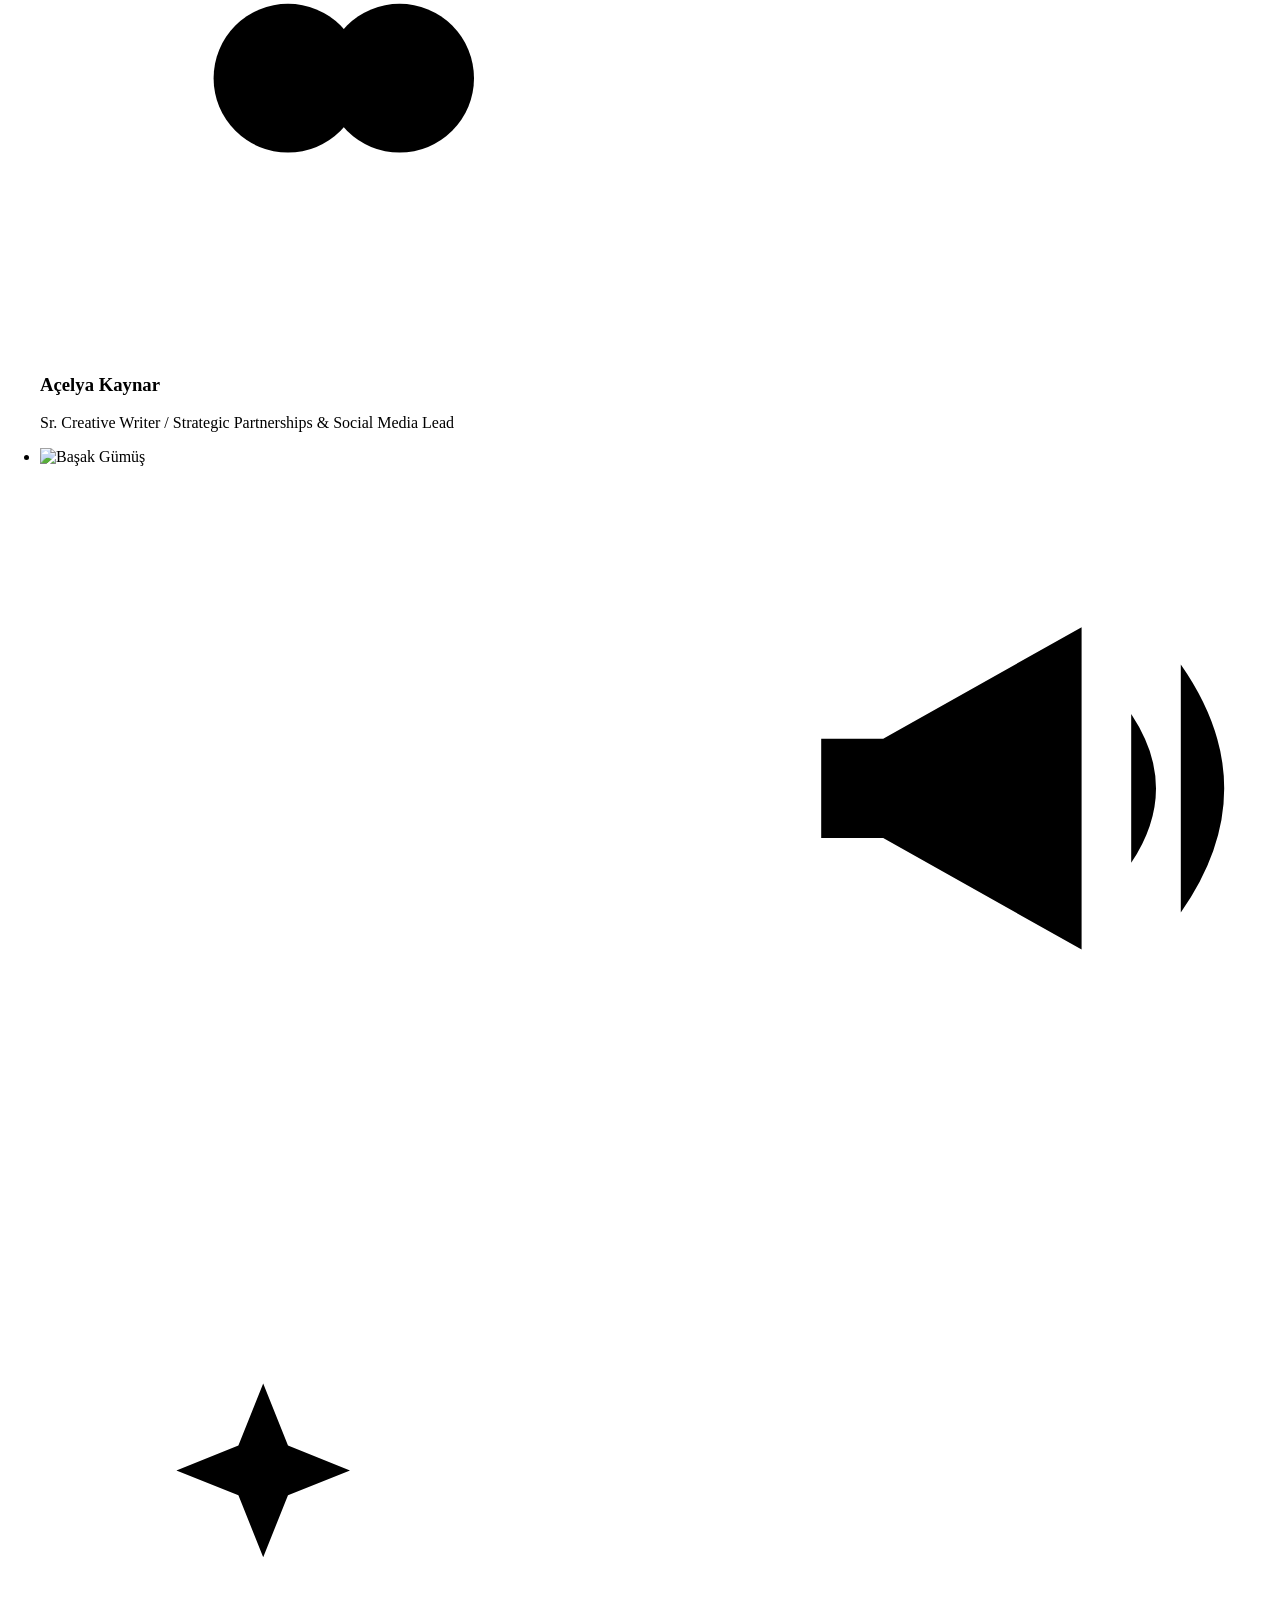
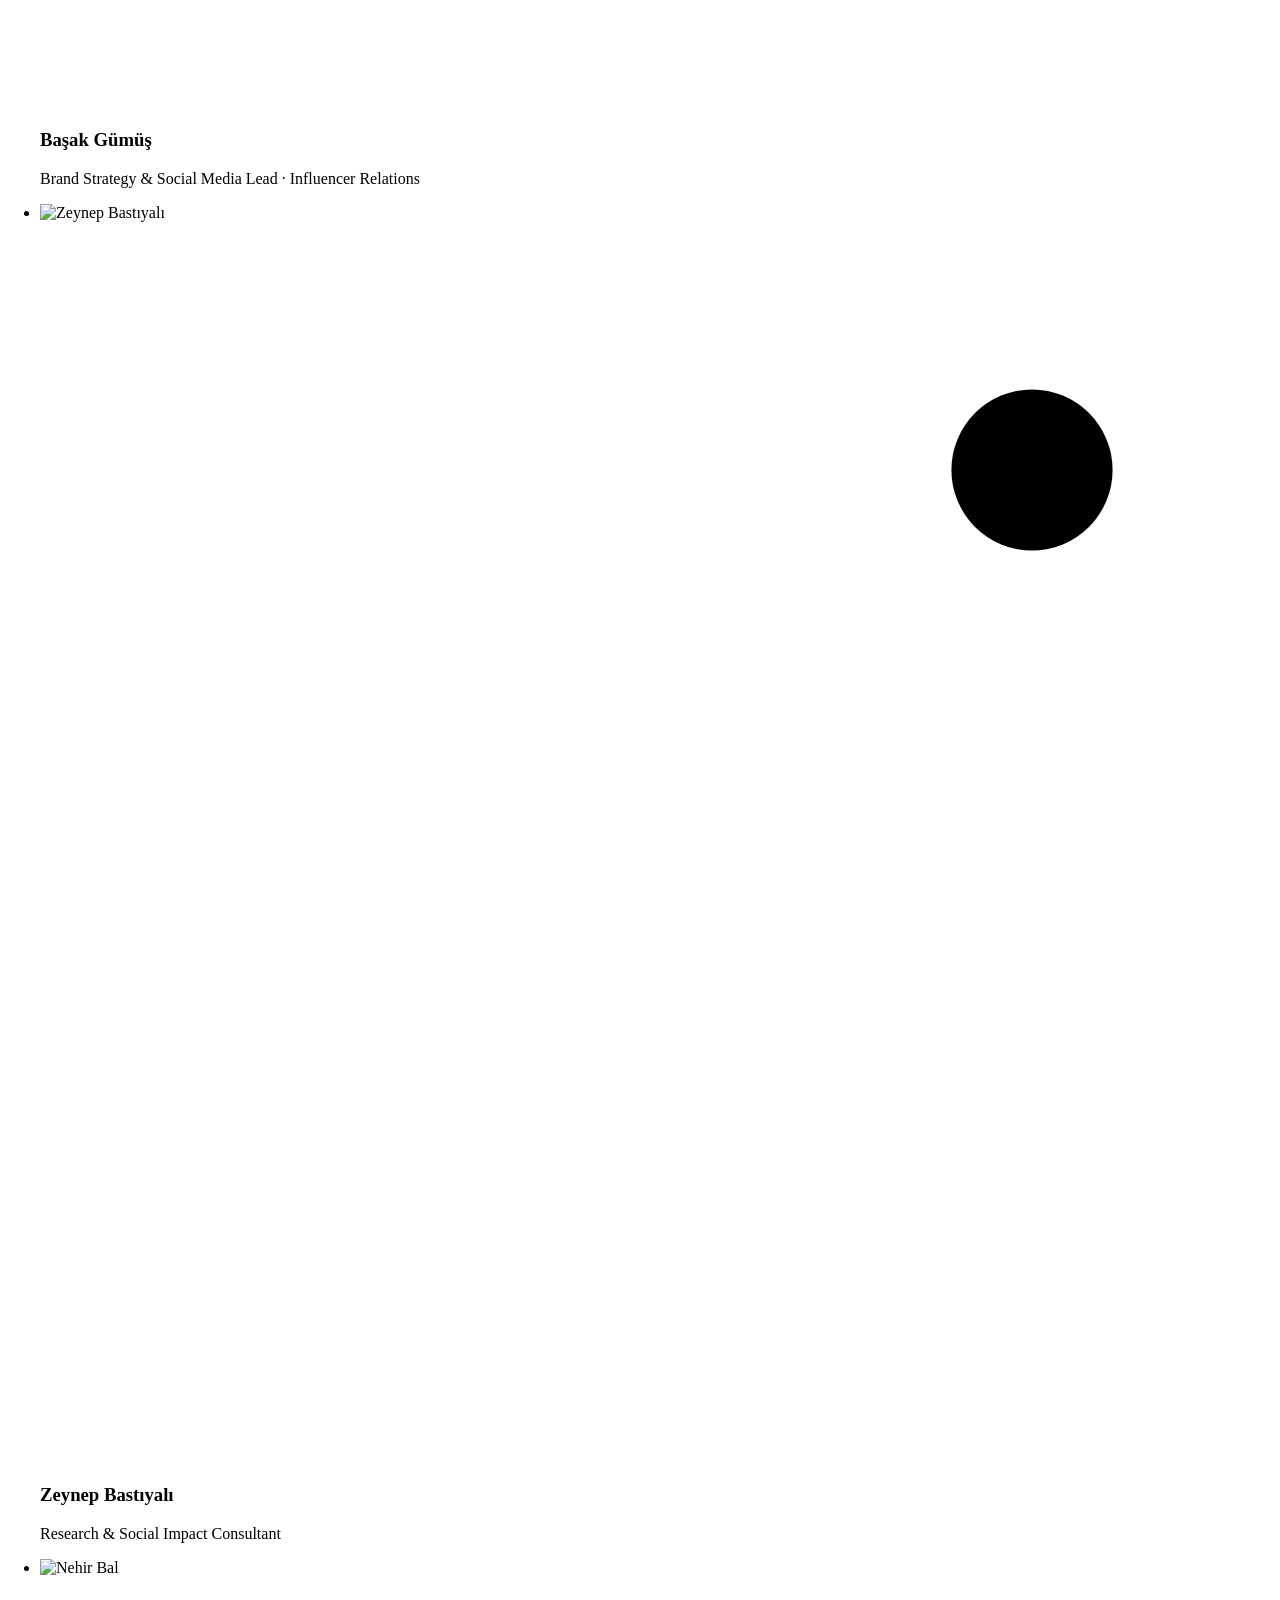
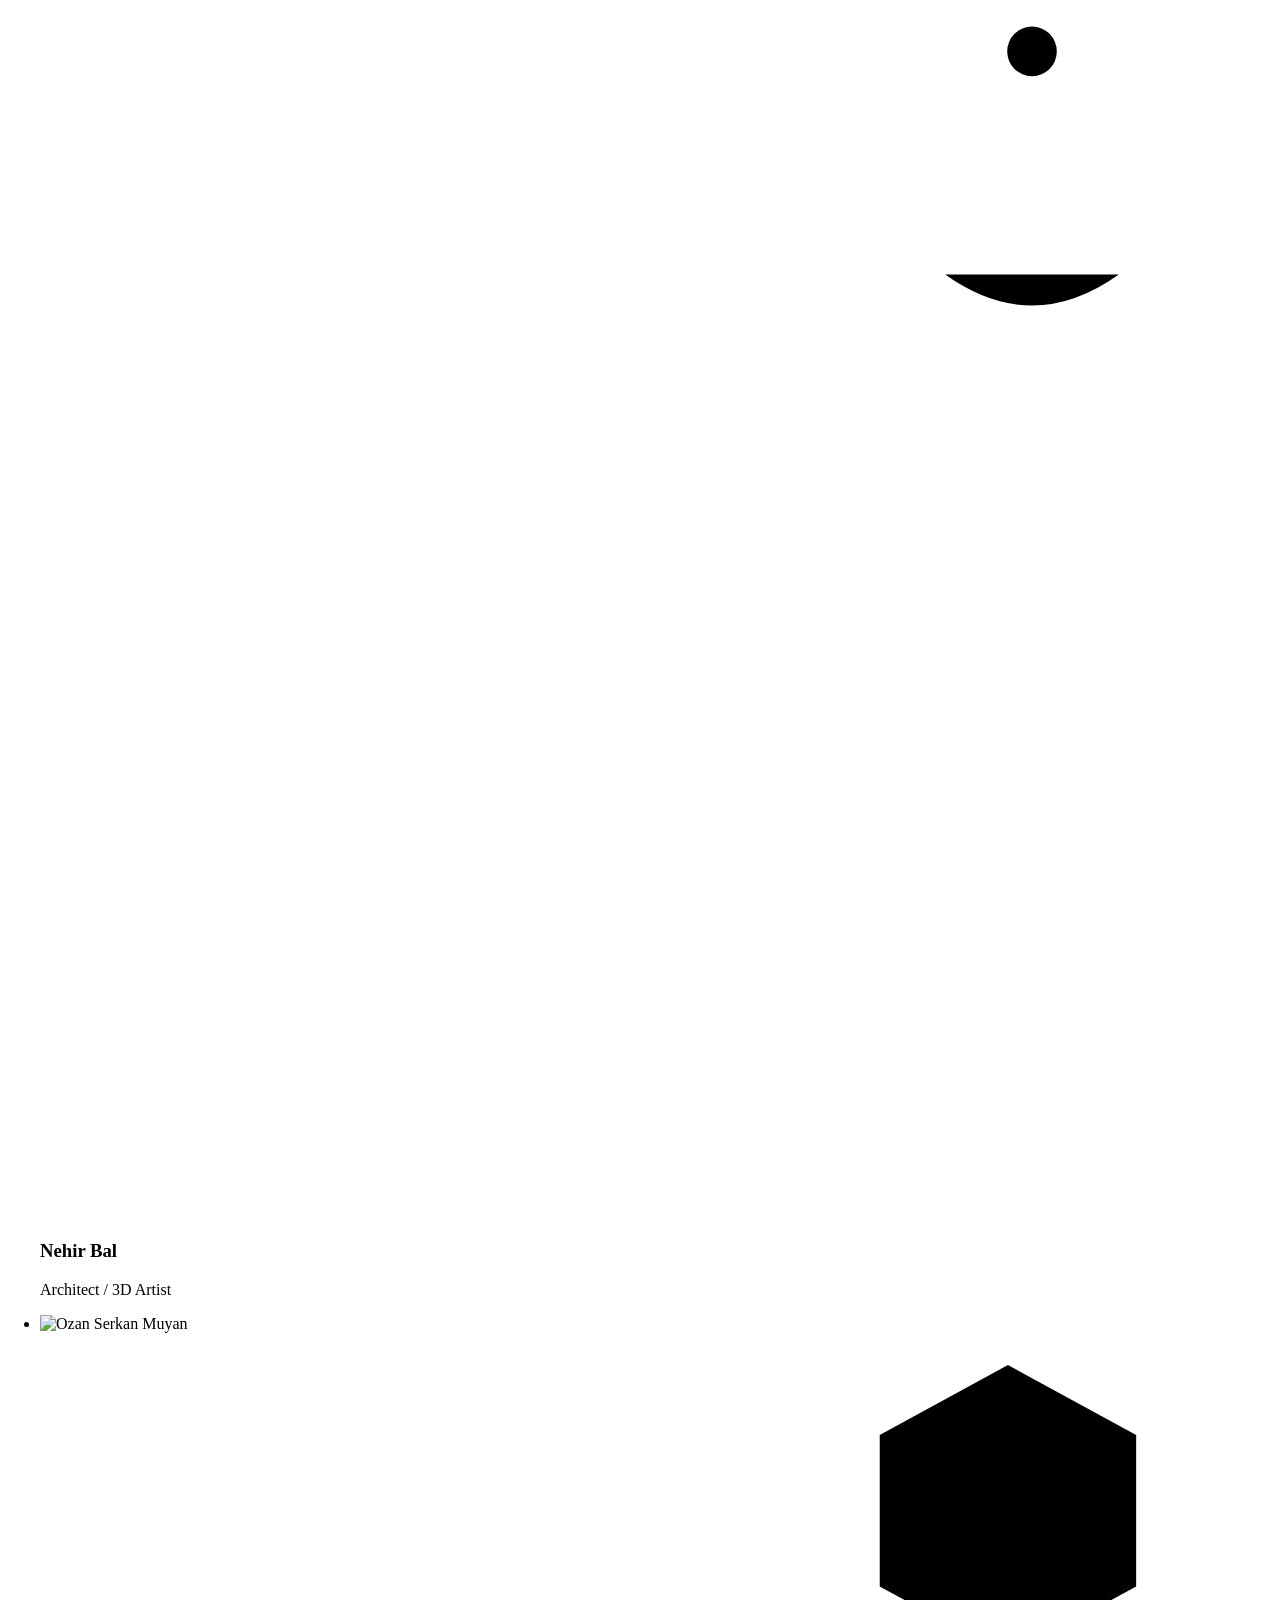
==== commit e4515956: "Home: drop team, culture and platforms (team link goes to /about); About: platforms section, 'under " ====
--- a/public/about.html
+++ b/public/about.html
@@ -103,7 +103,7 @@
       <p class="label ld" style="--d:.1s">about munus</p>
       <h1 id="about-h"><span class="mask"><span style="--d:.15s">seen. heard.</span></span><span class="mask"><span style="--d:.27s">understood.</span></span></h1>
       <div class="ab-intro ld" style="--d:.5s">
-        <p>munus is a 360° communications and design studio in Ankara and London. Strategy, research, design, events and architecture, at one table.</p>
+        <p>munus is a 360° communications and design studio in Ankara and London. Strategy, research, design, events and architecture, under one roof.</p>
         <a class="cue" href="#partners">meet everyone <svg viewBox="0 0 14 14" aria-hidden="true"><path d="M7 1v11M2.5 7.5 7 12l4.5-4.5" fill="none" stroke="currentColor" stroke-width="1.6"/></svg></a>
       </div>
       <dl class="ab-facts ld" style="--d:.65s">
@@ -280,6 +280,54 @@
     </div>
   </section>
 
+  <section class="band band-lime ab-platforms" id="platforms" aria-labelledby="tools-h">
+    <div class="wrap tools tools-top" aria-labelledby="tools-h">
+      <div class="tools-head rv io">
+        <div>
+          <p class="label">platforms</p>
+          <h3 id="tools-h">the tools<br>we use.</h3>
+        </div>
+        <p class="tools-side">The data, AI and advertising platforms we research, build and run campaigns on, every day.<small>Listed for context, not as an official partnership or endorsement.</small></p>
+      </div>
+      <div class="logo-grp">
+        <p class="b-cap">data &amp; technology</p>
+        <ul class="logo-grid" aria-label="data and technology platforms">
+          <li class="rv io" style="--d:0.00s"><img src="logos/brands/openai.svg" alt="OpenAI" style="--h:22px" loading="lazy" decoding="async"></li>
+          <li class="rv io" style="--d:0.04s"><img src="logos/brands/nielsen.svg" alt="Nielsen" style="--h:22px" loading="lazy" decoding="async"></li>
+          <li class="rv io" style="--d:0.07s"><img src="logos/brands/mckinsey.svg" alt="McKinsey &amp; Company" style="--h:24px" loading="lazy" decoding="async"></li>
+          <li class="rv io lk" style="--d:0.11s"><img src="logos/brands/google-icon.svg" alt="" loading="lazy" decoding="async"><span>Google Trends</span></li>
+          <li class="rv io" style="--d:0.14s"><img src="logos/brands/claude.svg" alt="Claude" style="--h:22px" loading="lazy" decoding="async"></li>
+          <li class="rv io" style="--d:0.18s"><img src="logos/brands/sproutsocial.svg" alt="Sprout Social" style="--h:28px" loading="lazy" decoding="async"></li>
+          <li class="rv io" style="--d:0.21s"><img src="logos/brands/accenture.svg" alt="Accenture" style="--h:26px" loading="lazy" decoding="async"></li>
+          <li class="rv io" style="--d:0.25s"><img src="logos/brands/scenario.svg" alt="Scenario" style="--h:28px" loading="lazy" decoding="async"></li>
+          <li class="rv io" style="--d:0.28s"><img src="logos/brands/businessinsider.svg" alt="Business Insider" style="--h:14px" loading="lazy" decoding="async"></li>
+          <li class="rv io" style="--d:0.32s"><img src="logos/brands/gemini.svg" alt="Gemini" style="--h:24px" loading="lazy" decoding="async"></li>
+          <li class="rv io" style="--d:0.35s"><img src="logos/brands/cursor.svg" alt="Cursor" style="--h:22px" loading="lazy" decoding="async"></li>
+          <li class="rv io" style="--d:0.39s"><img src="logos/brands/surveymonkey.svg" alt="SurveyMonkey" style="--b:.5;--h:24px" loading="lazy" decoding="async"></li>
+          <li class="rv io" style="--d:0.42s"><img src="logos/brands/elevenlabs.svg" alt="ElevenLabs" style="--h:16px" loading="lazy" decoding="async"></li>
+          <li class="rv io" style="--d:0.46s"><img src="logos/brands/gwi.svg" alt="GWI" style="--h:22px" loading="lazy" decoding="async"></li>
+          <li class="rv io" style="--d:0.49s"><img src="logos/brands/hootsuite.svg" alt="Hootsuite" style="--b:.5;--h:30px" loading="lazy" decoding="async"></li>
+          <li class="rv io" style="--d:0.53s"><img src="logos/brands/hypeauditor.svg" alt="HypeAuditor" style="--h:34px" loading="lazy" decoding="async"></li>
+        </ul>
+      </div>
+      <div class="logo-grp">
+        <p class="b-cap">marketing &amp; advertising</p>
+        <ul class="logo-grid" aria-label="marketing and advertising platforms">
+          <li class="rv io" style="--d:0.56s"><img src="logos/brands/meta.svg" alt="Meta" style="--h:22px" loading="lazy" decoding="async"></li>
+          <li class="rv io" style="--d:0.60s"><img src="logos/brands/instagram.svg" alt="Instagram" style="--h:28px" loading="lazy" decoding="async"></li>
+          <li class="rv io lk" style="--d:0.63s"><img src="logos/brands/googleads-icon.svg" alt="" loading="lazy" decoding="async"><span>Google Ads</span></li>
+          <li class="rv io" style="--d:0.67s"><img src="logos/brands/youtube.svg" alt="YouTube" style="--h:24px" loading="lazy" decoding="async"></li>
+          <li class="rv io" style="--d:0.70s"><img src="logos/brands/tiktok.svg" alt="TikTok" style="--h:26px" loading="lazy" decoding="async"></li>
+          <li class="rv io" style="--d:0.74s"><img src="logos/brands/linkedin.svg" alt="LinkedIn" style="--h:24px" loading="lazy" decoding="async"></li>
+          <li class="rv io lk" style="--d:0.77s"><img src="logos/brands/x-icon.svg" alt="X" loading="lazy" decoding="async"></li>
+          <li class="rv io" style="--d:0.81s"><img src="logos/brands/spotify.svg" alt="Spotify" style="--h:26px" loading="lazy" decoding="async"></li>
+          <li class="rv io" style="--d:0.84s"><img src="logos/brands/yandex.svg" alt="Yandex" style="--h:26px" loading="lazy" decoding="async"></li>
+          <li class="rv io" style="--d:0.88s"><img src="logos/brands/hubspot.svg" alt="HubSpot" style="--h:24px" loading="lazy" decoding="async"></li>
+        </ul>
+      </div>
+    </div>
+  </section>
+
   <section class="contact" id="contact" aria-labelledby="contact-h">
     <div class="wrap contact-in">
       <div class="contact-top"><span>contact</span><span>Ankara · London</span></div>
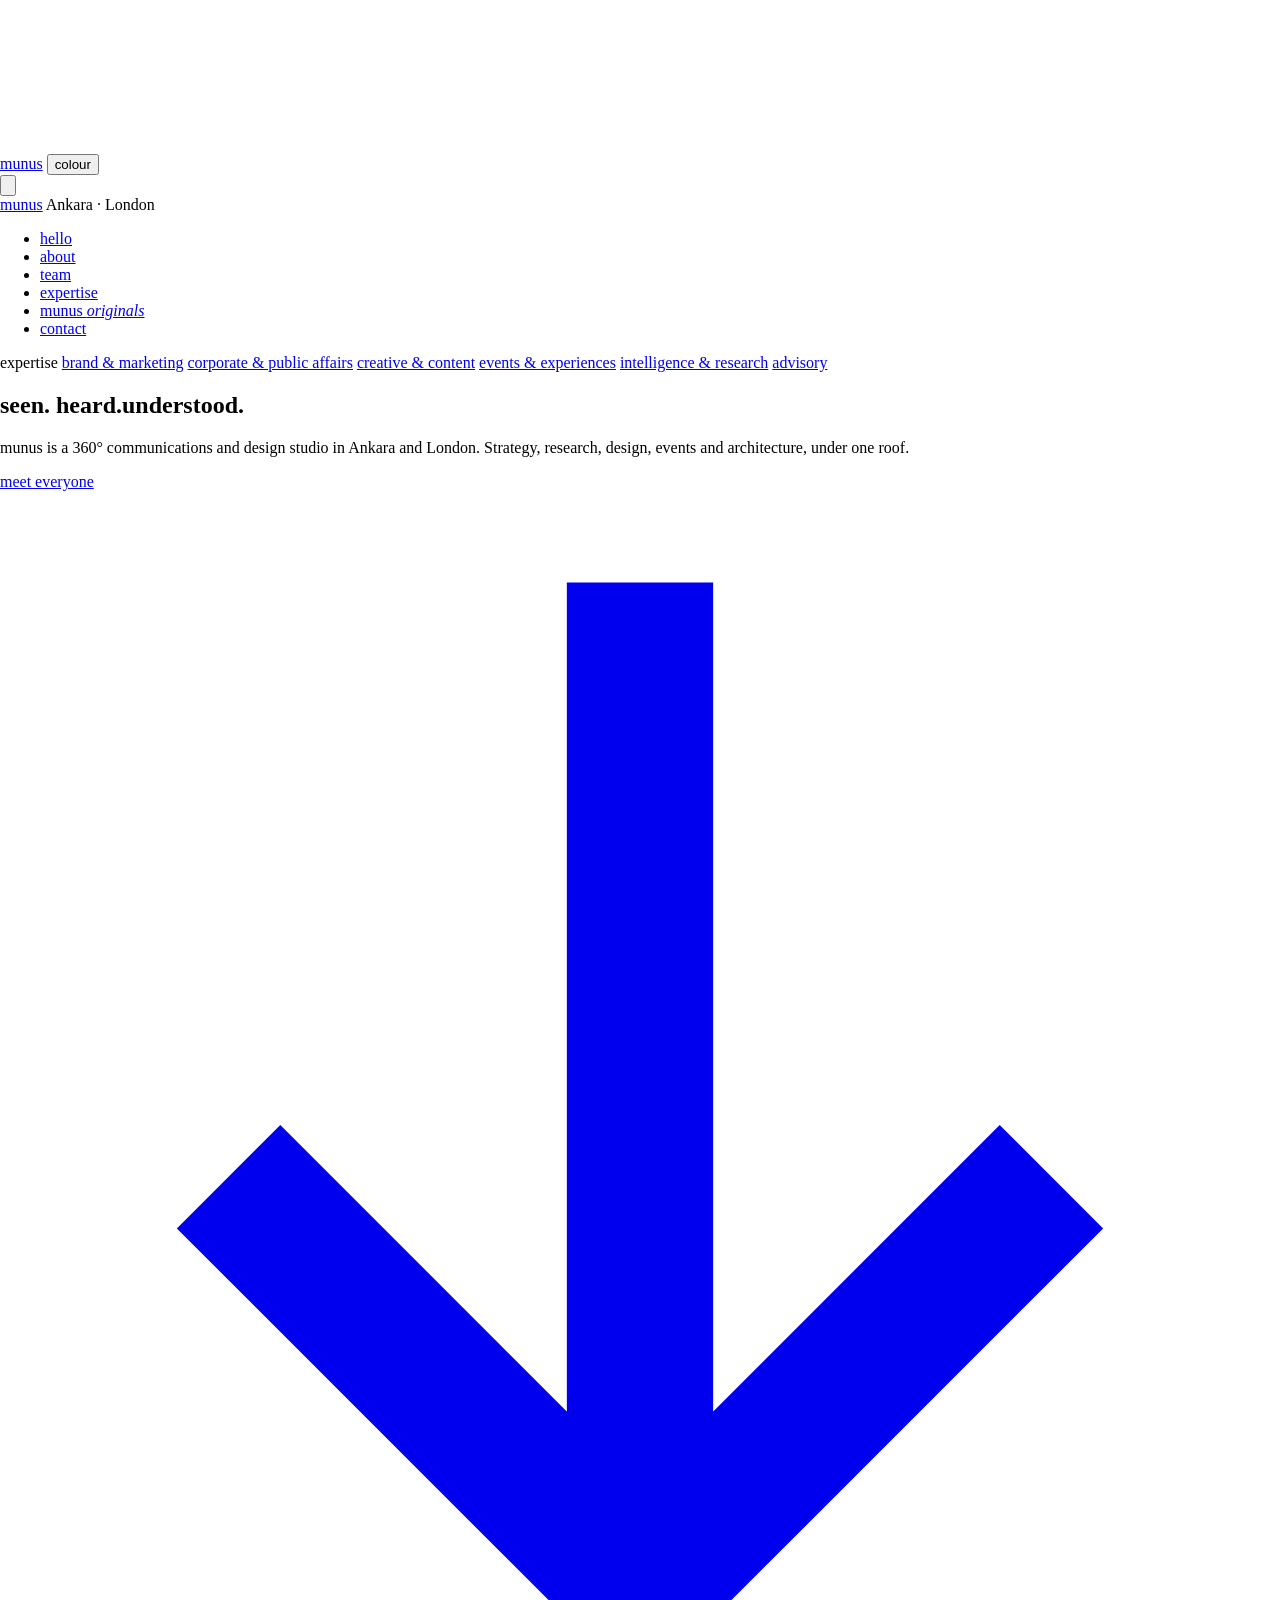
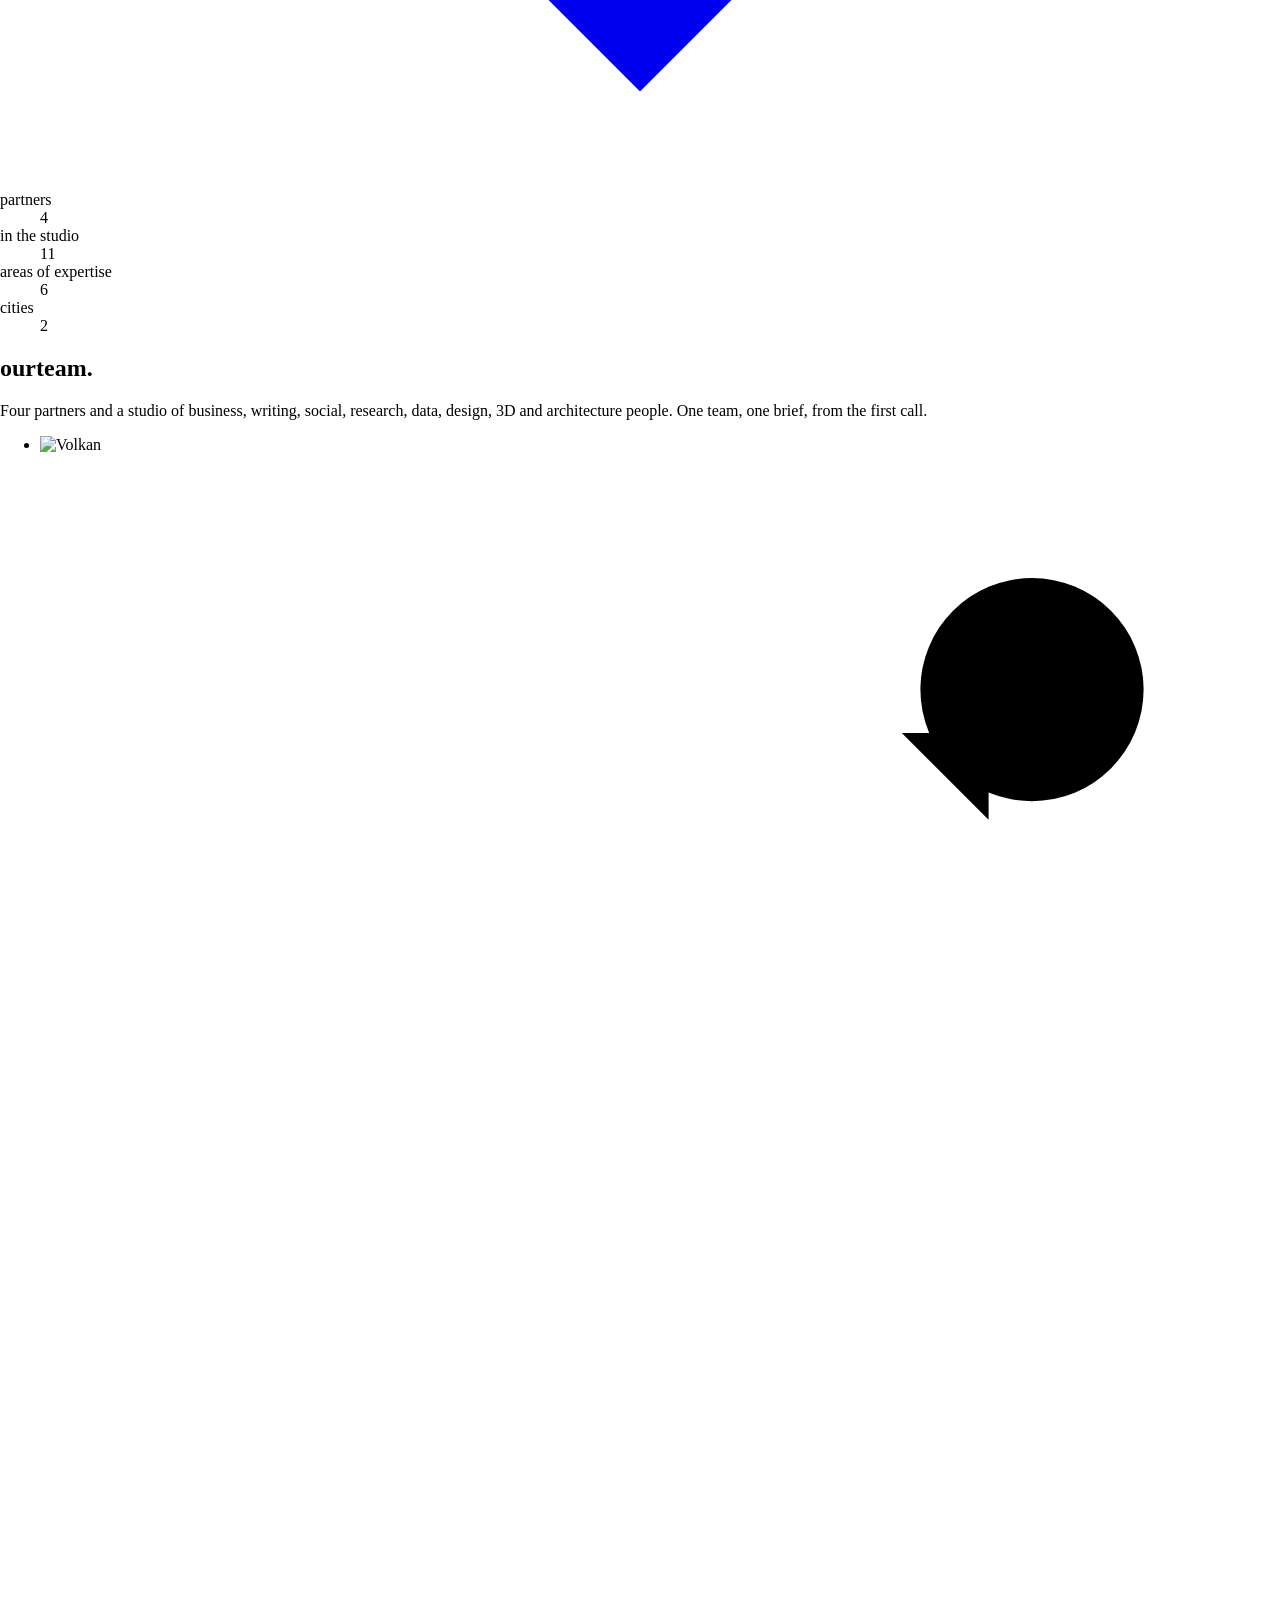
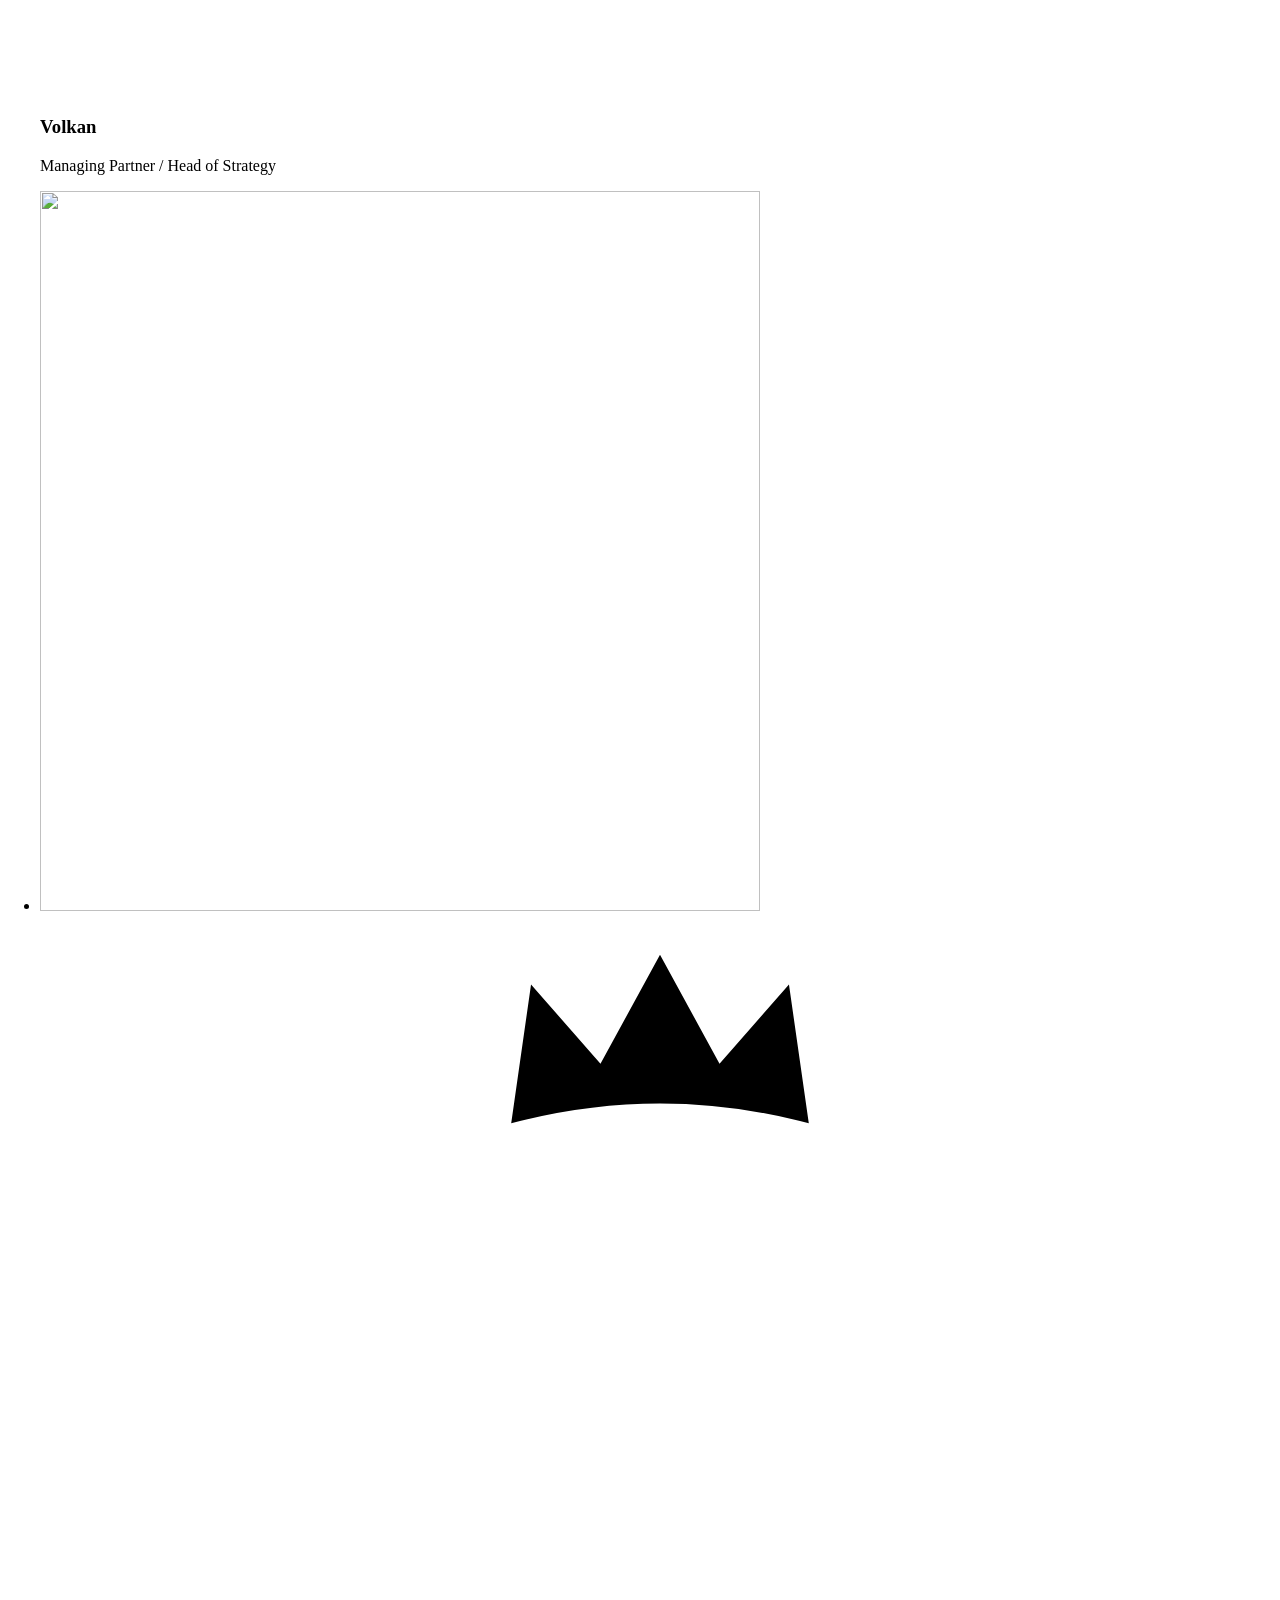
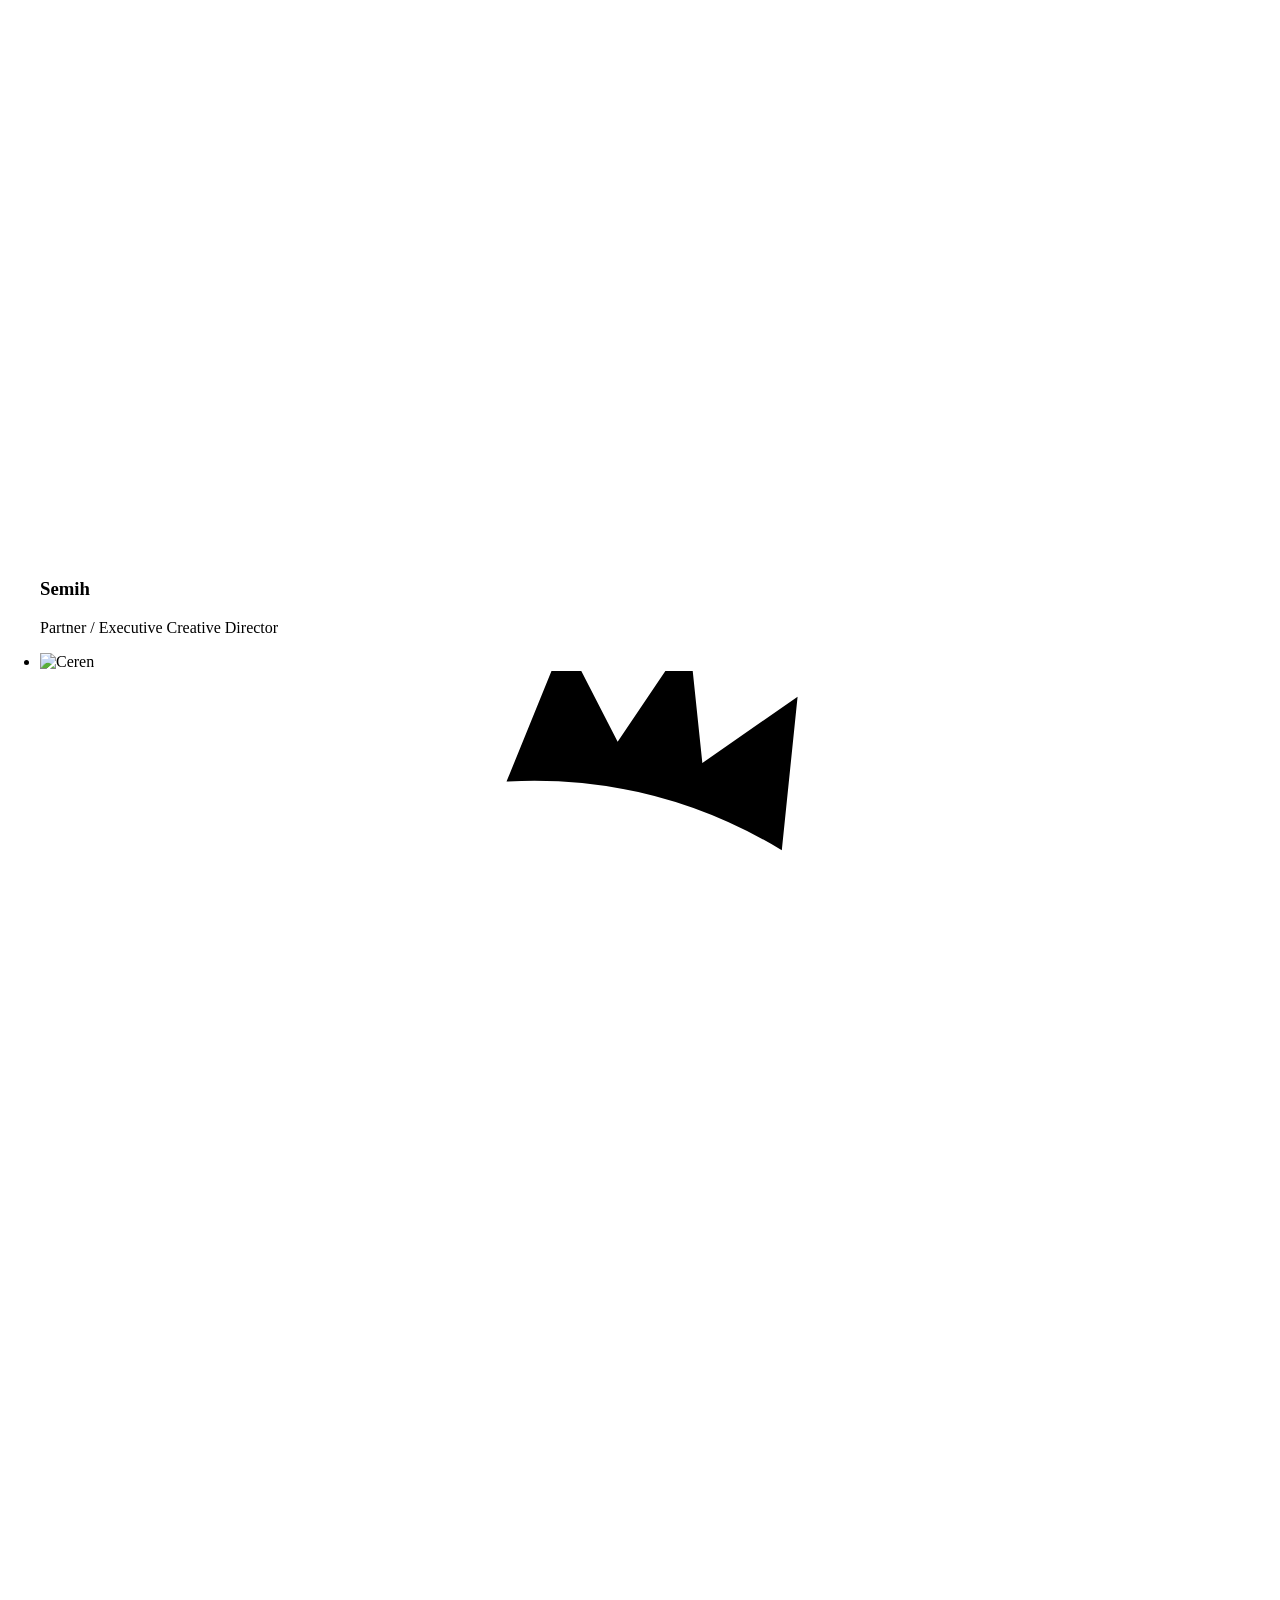
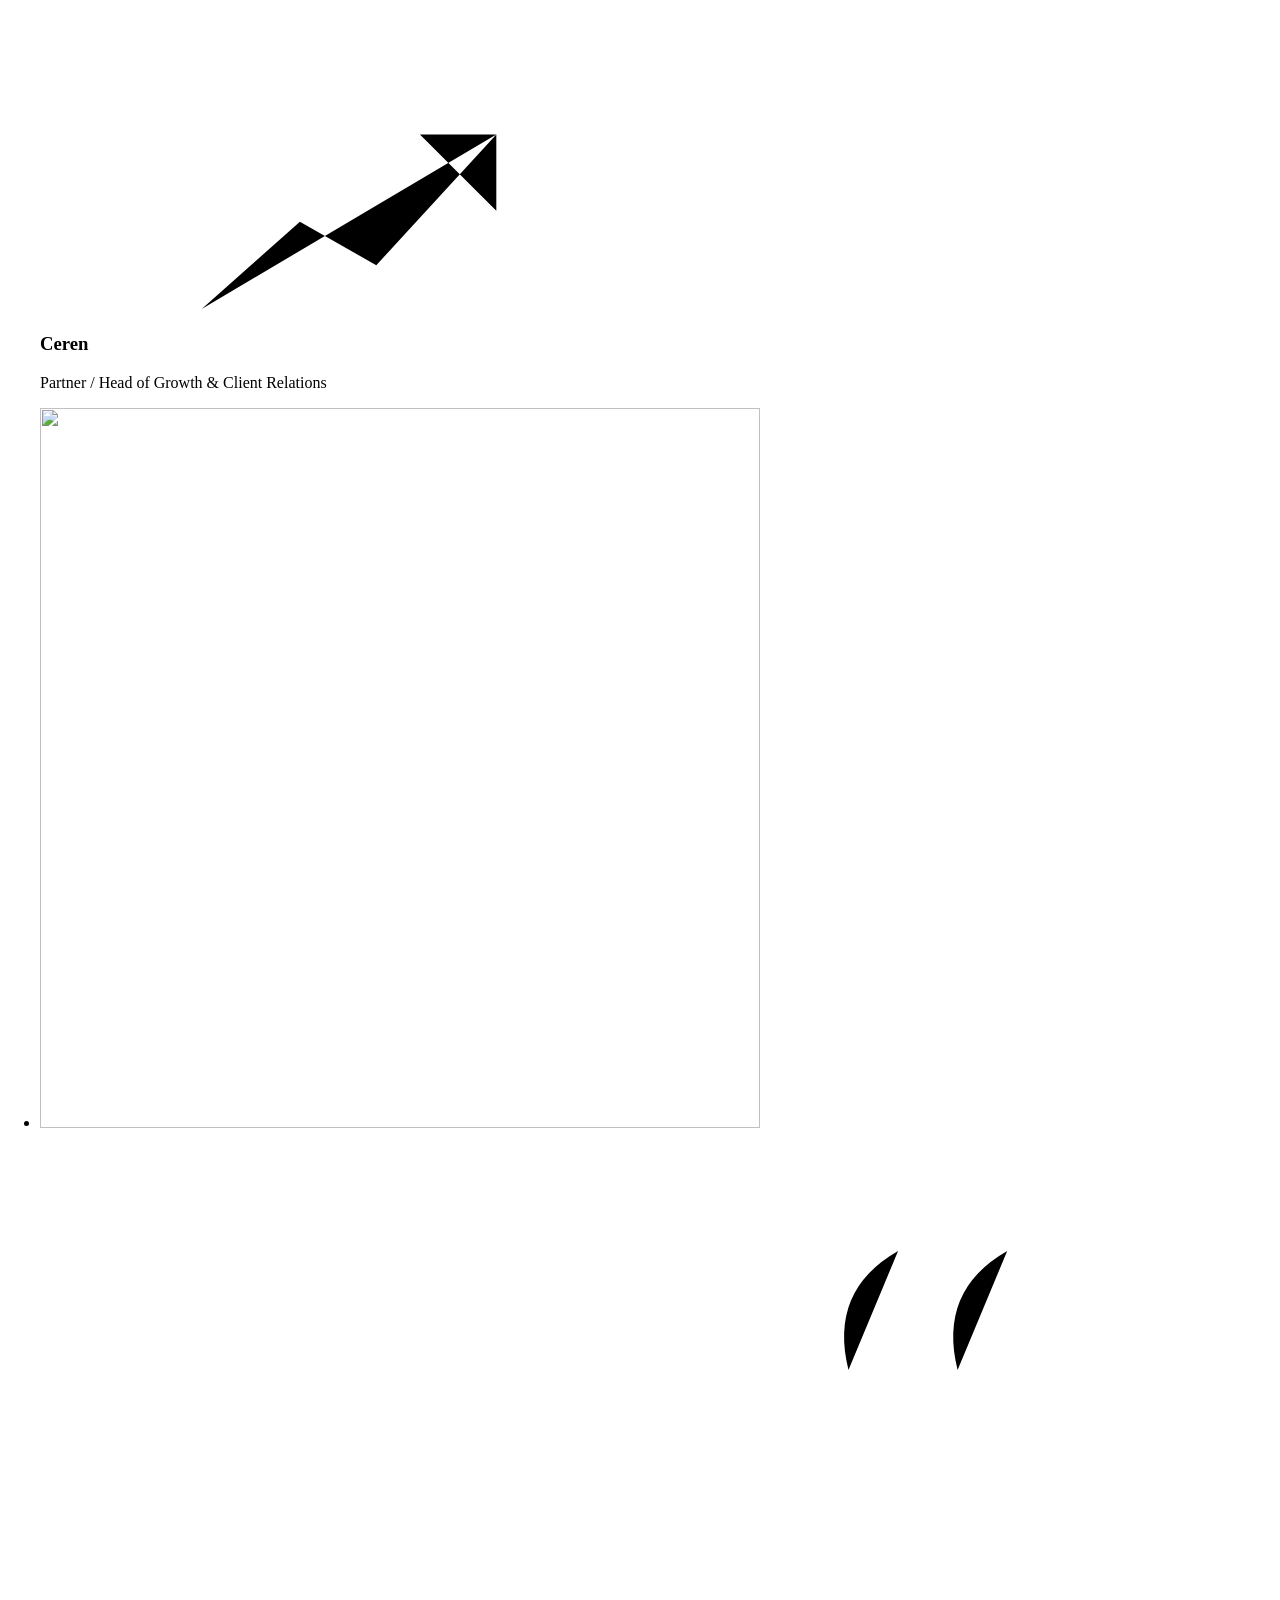
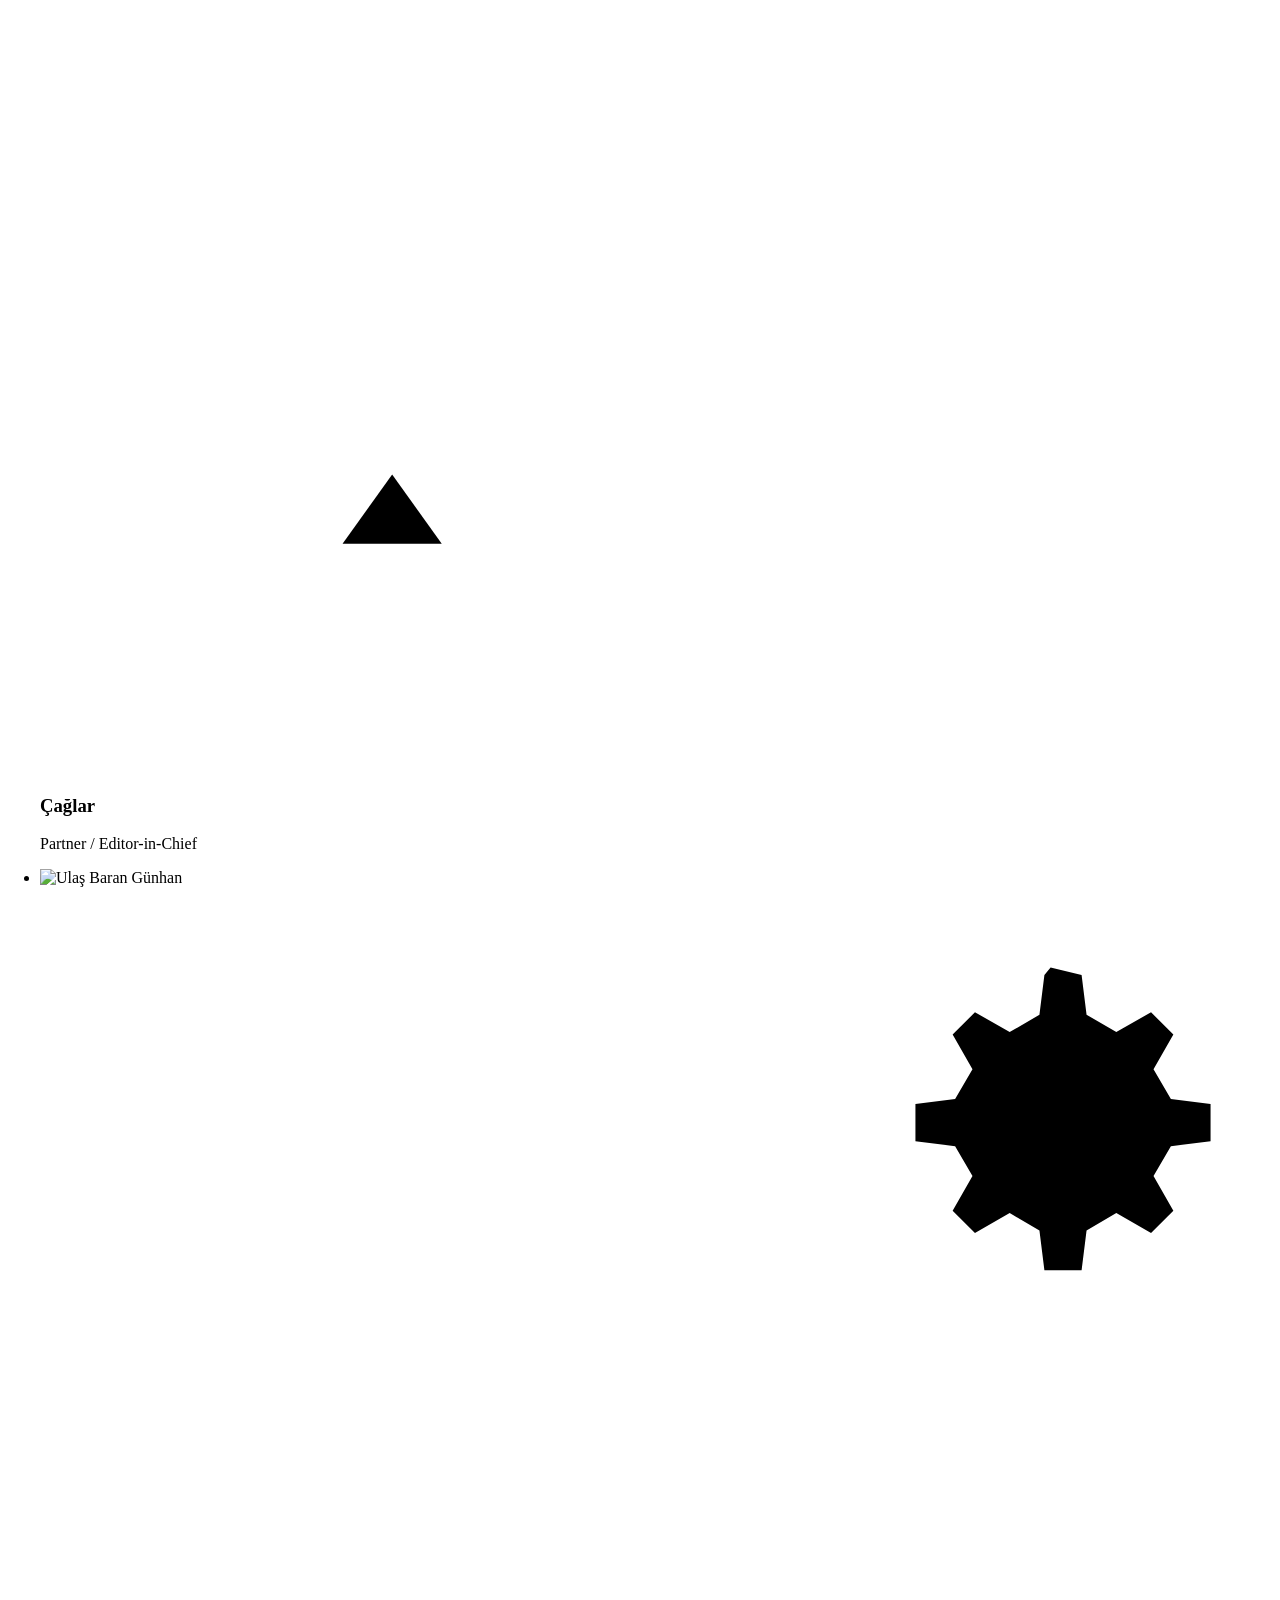
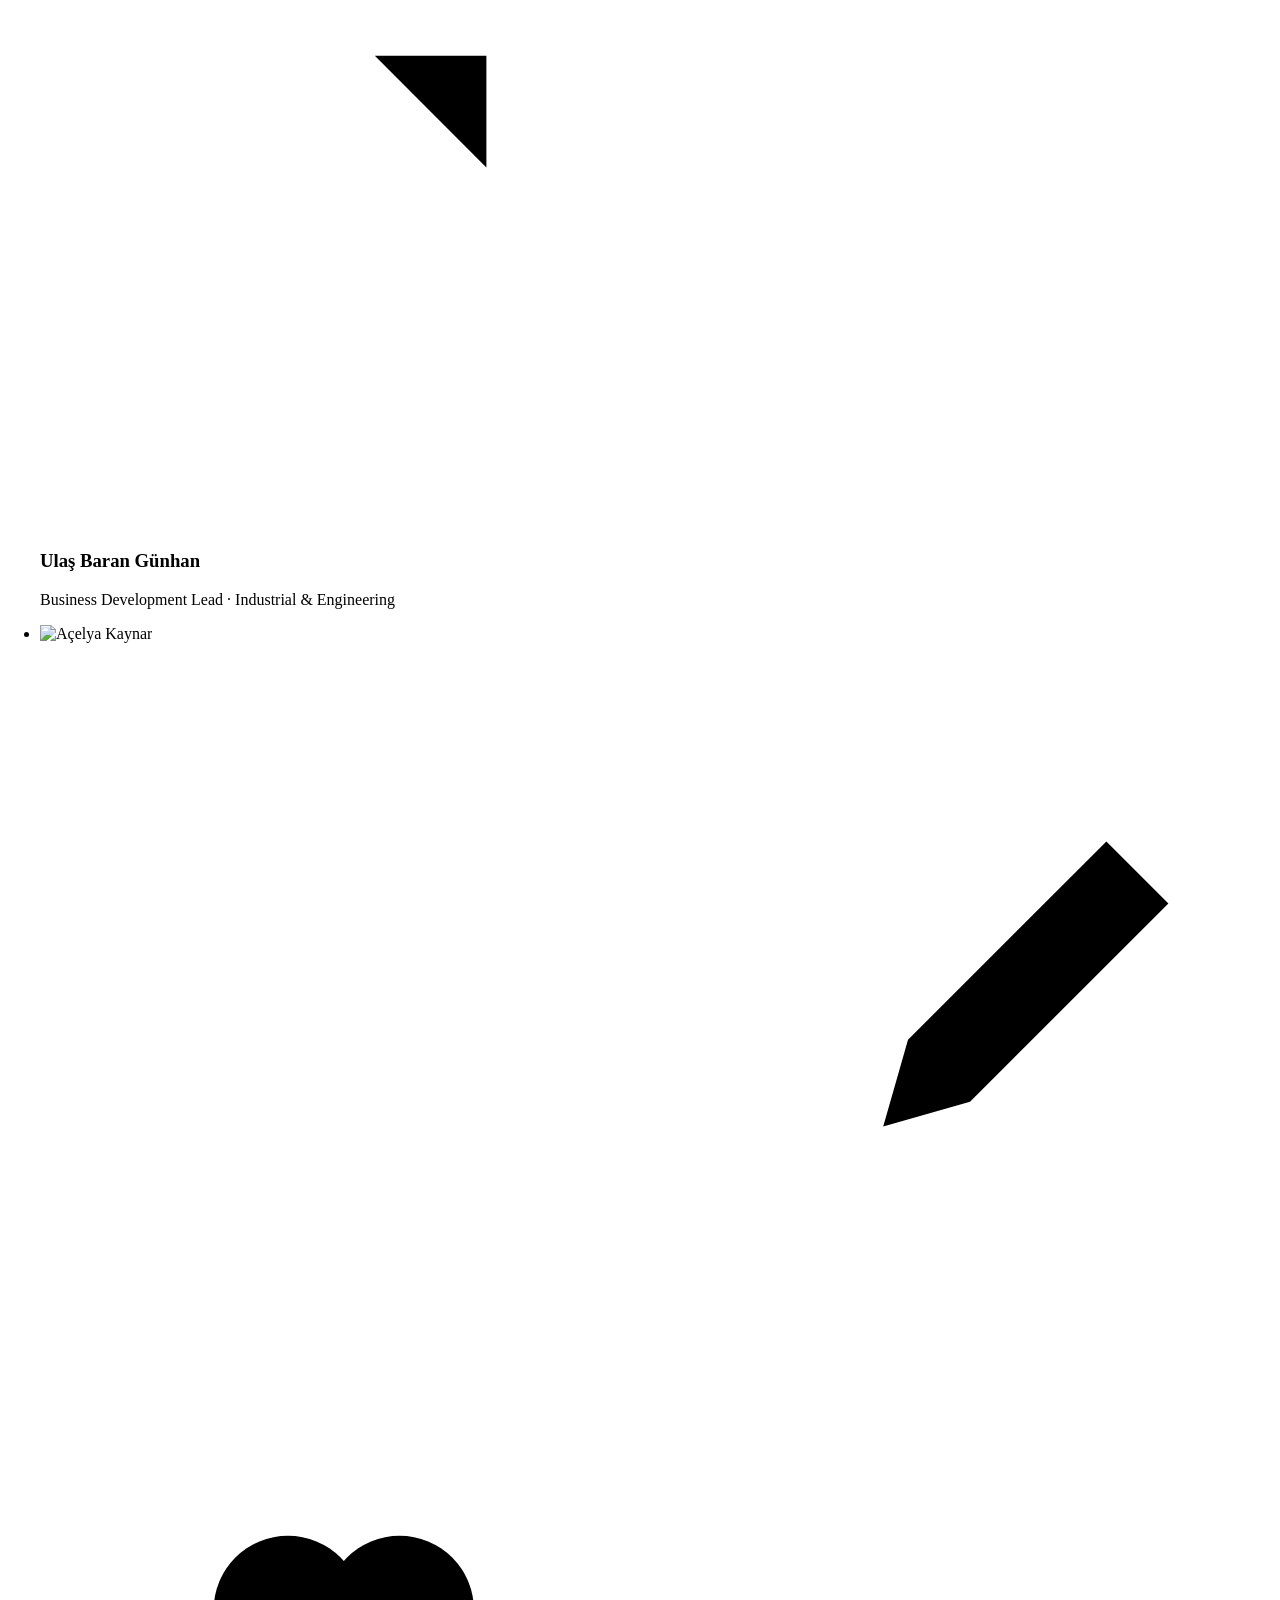
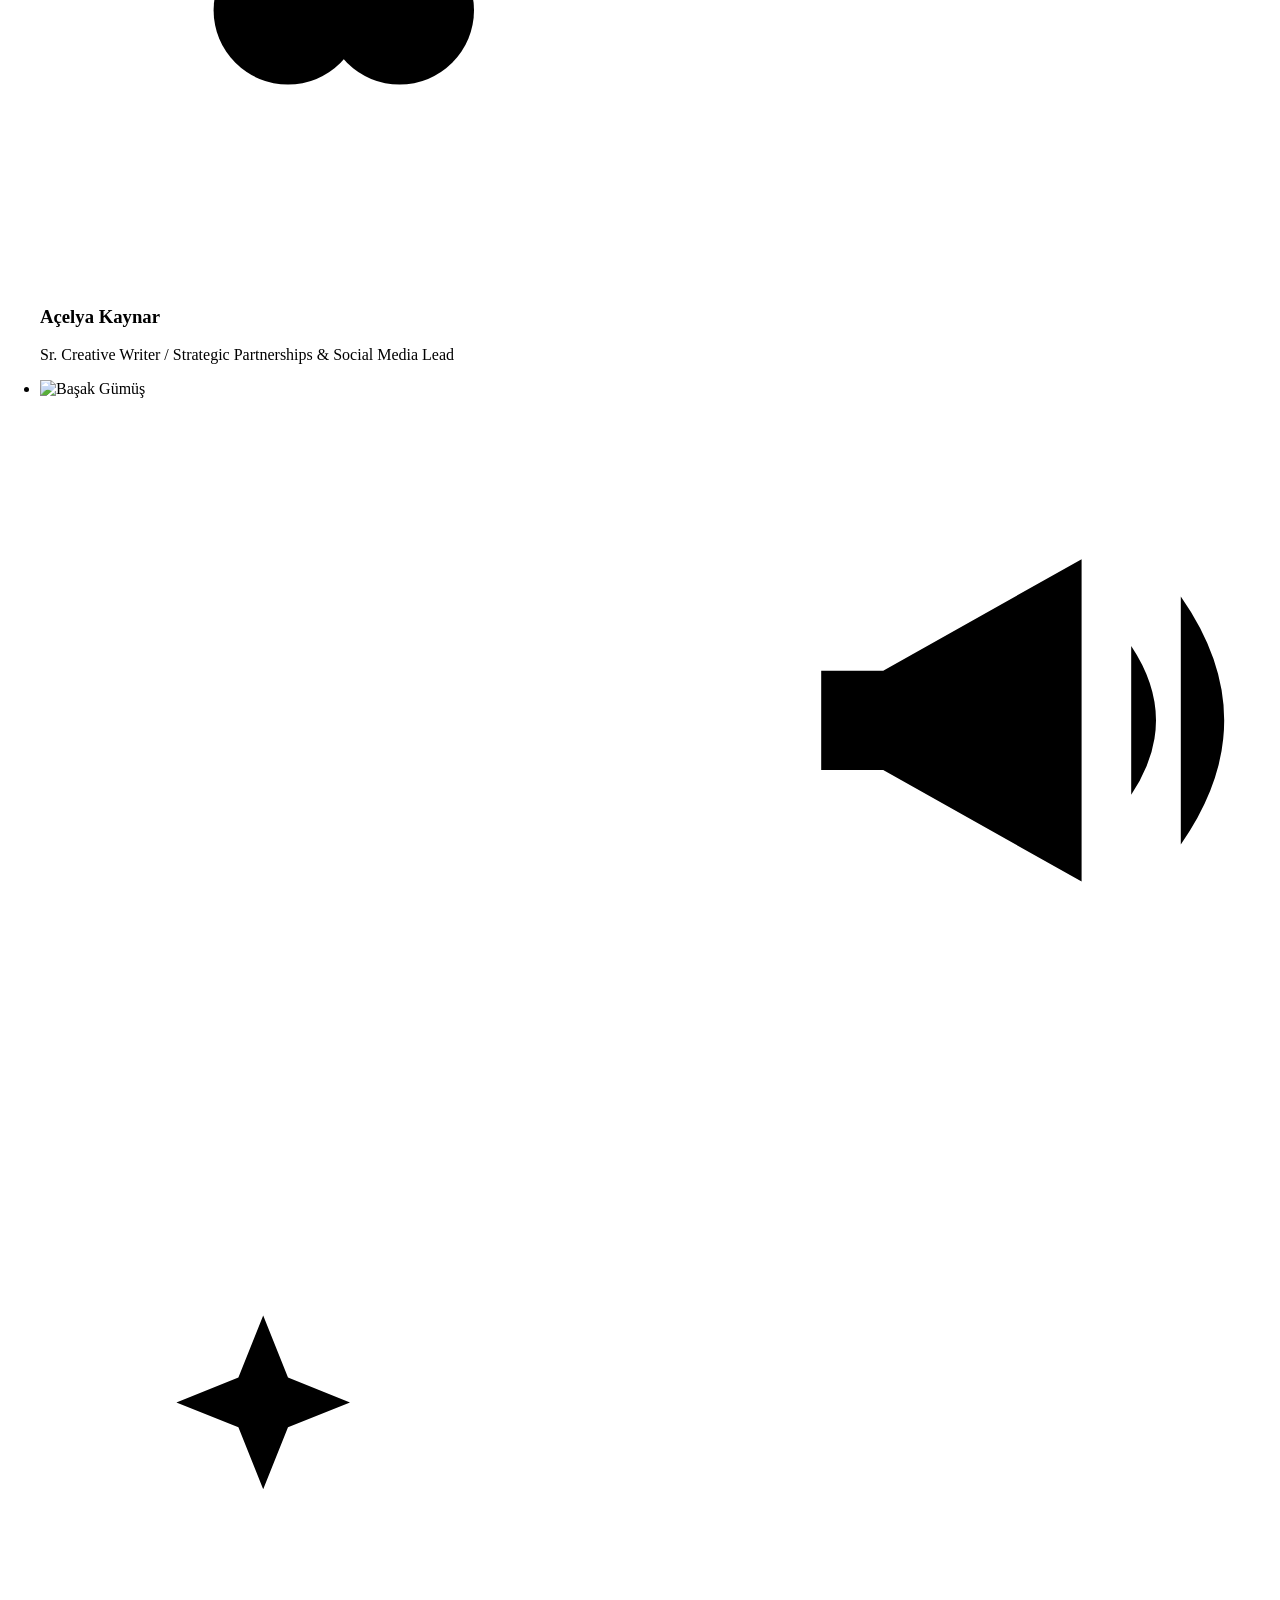
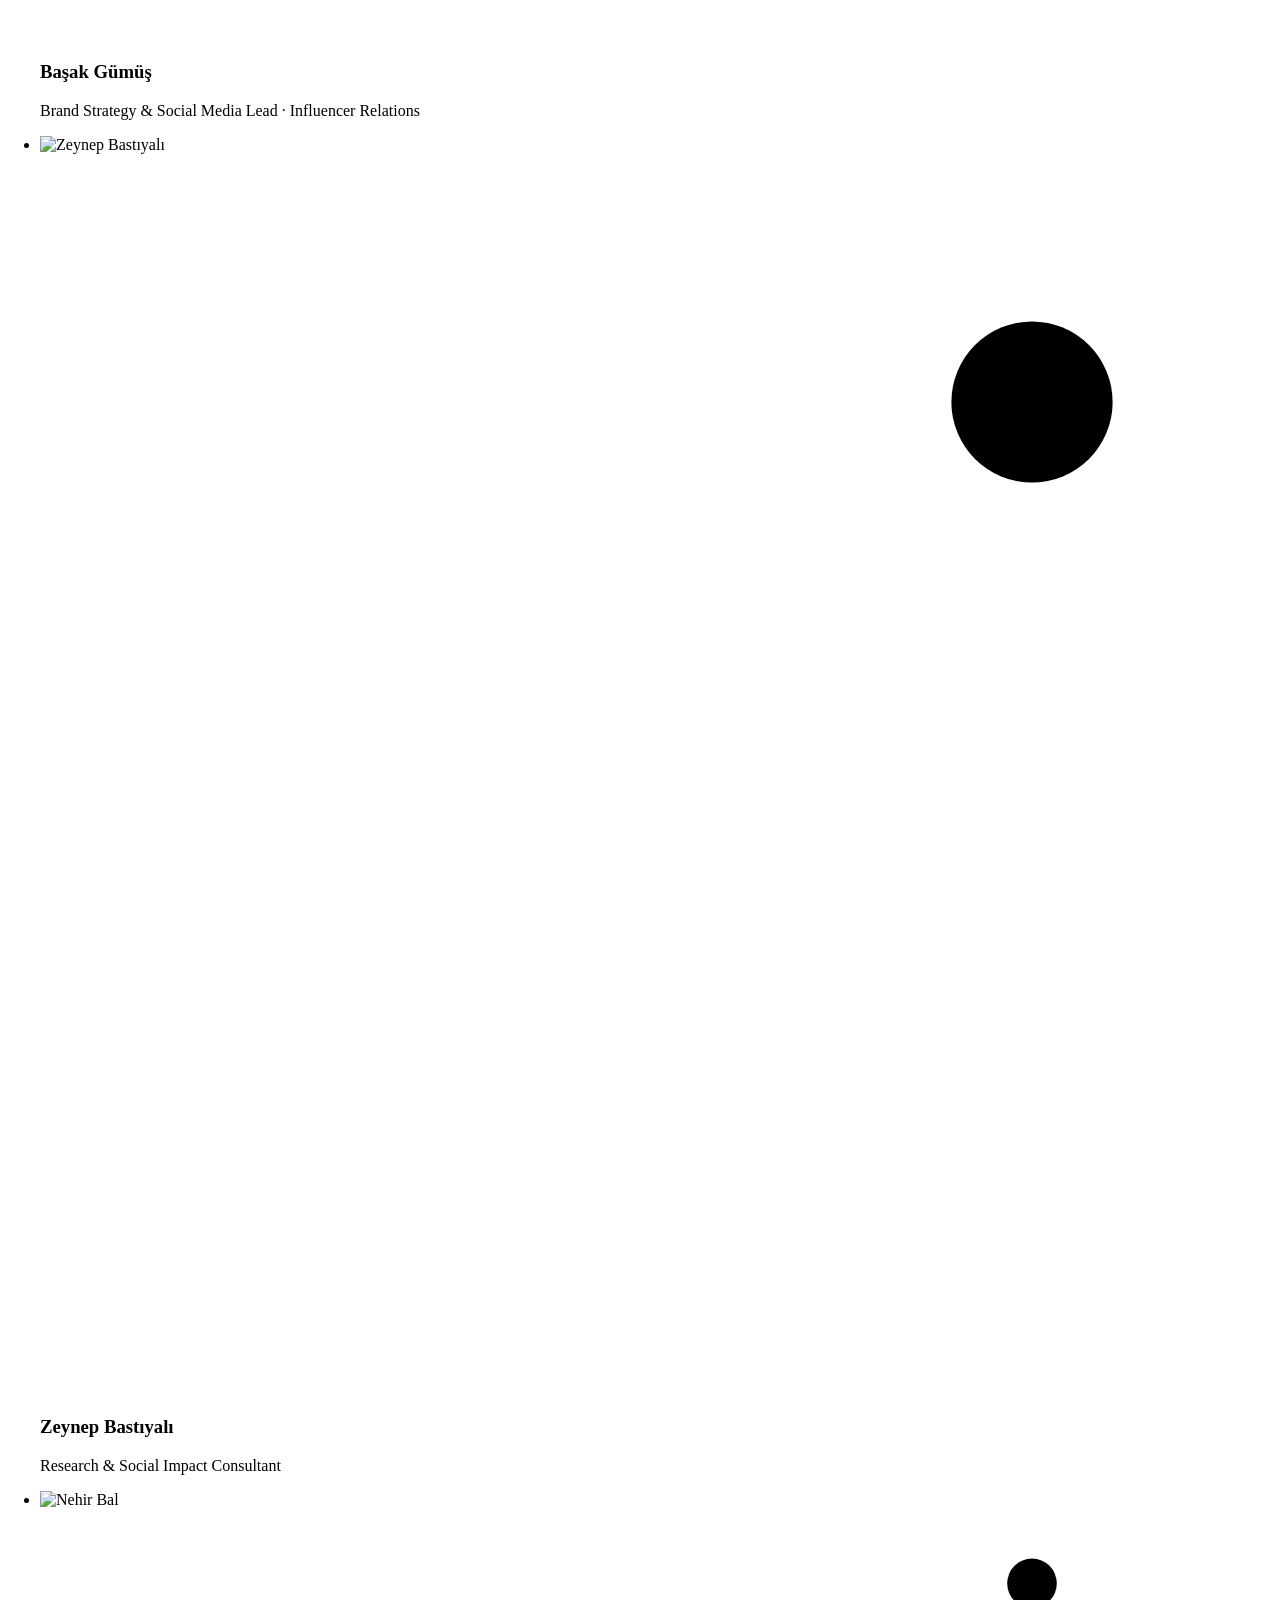
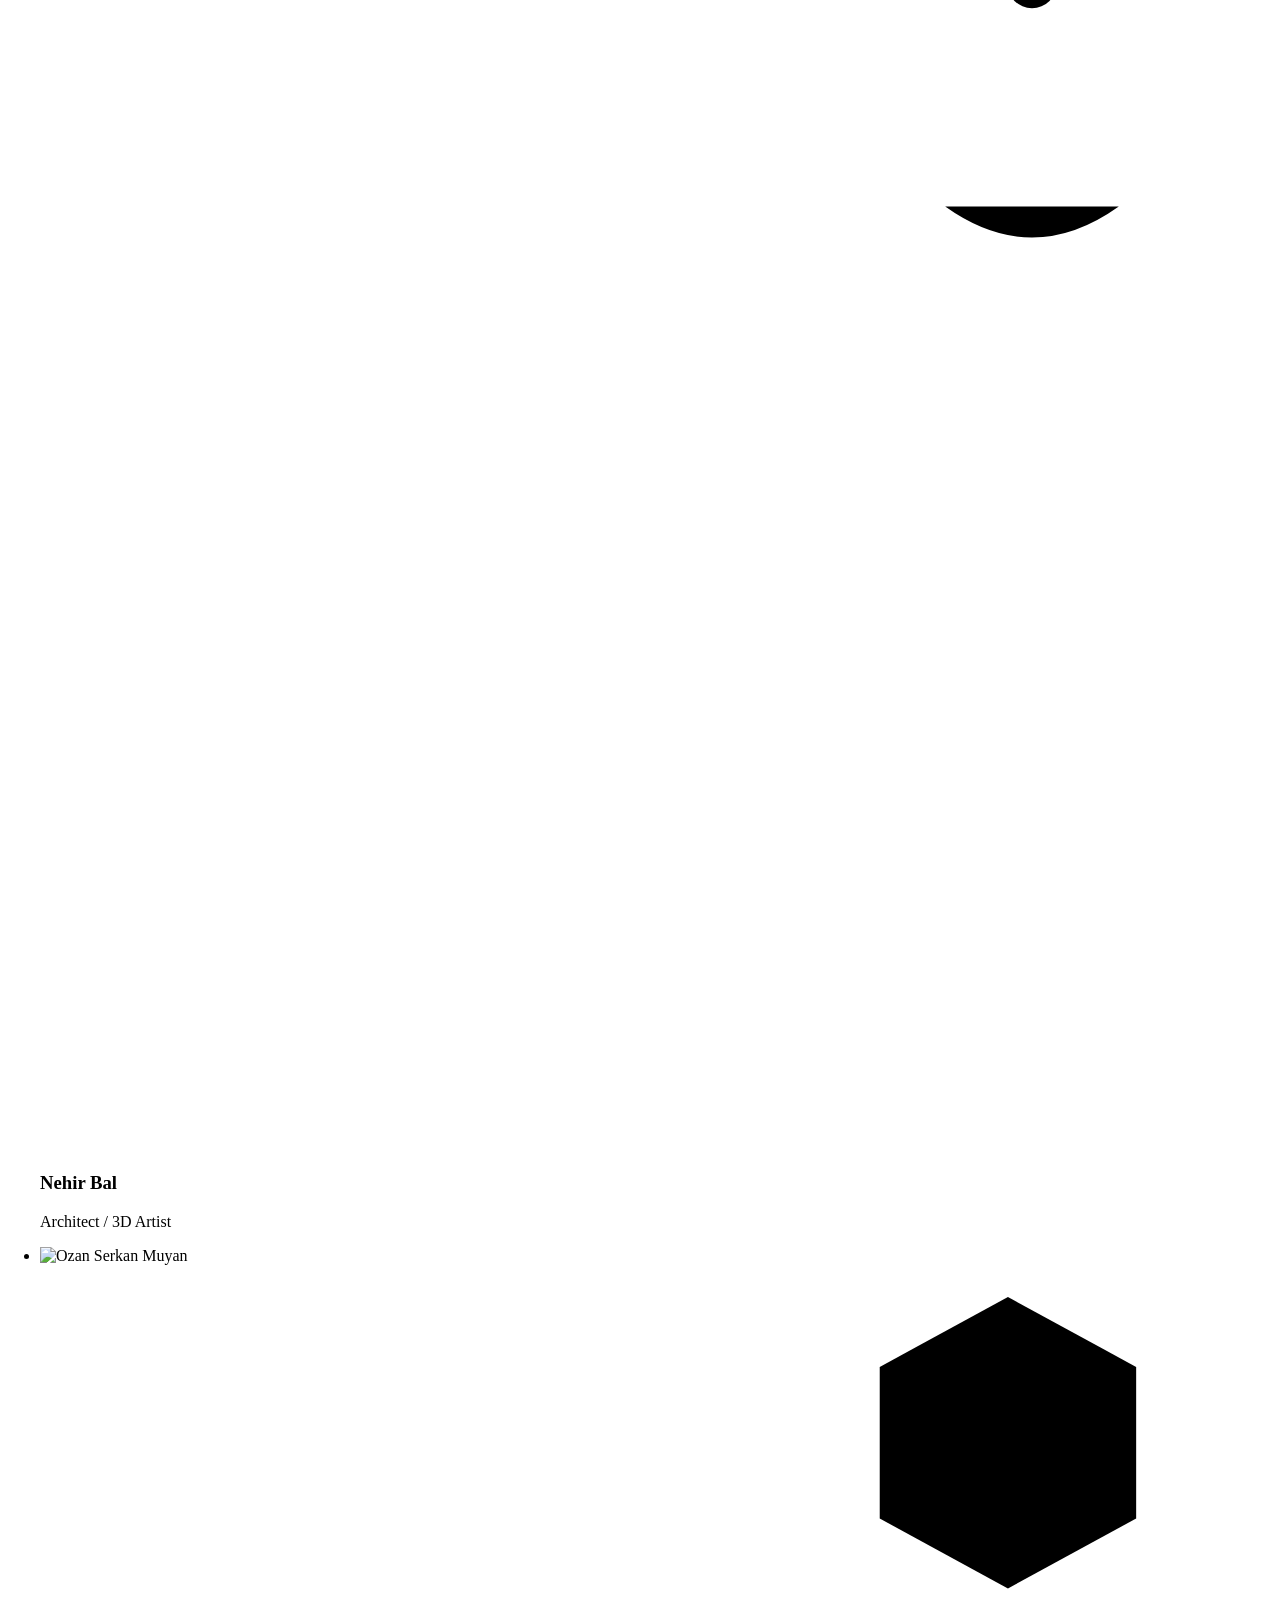
==== commit fbf1fd24: "Drop eyebrow labels that repeat the heading; team blurb matches the current roles Co-Authored-By: Cl" ====
--- a/public/about.html
+++ b/public/about.html
@@ -100,7 +100,6 @@
 
   <section class="ab-hero" id="about" aria-labelledby="about-h">
     <div class="wrap ab-hero-in">
-      <p class="label ld" style="--d:.1s">about munus</p>
       <h1 id="about-h"><span class="mask"><span style="--d:.15s">seen. heard.</span></span><span class="mask"><span style="--d:.27s">understood.</span></span></h1>
       <div class="ab-intro ld" style="--d:.5s">
         <p>munus is a 360° communications and design studio in Ankara and London. Strategy, research, design, events and architecture, under one roof.</p>
@@ -120,10 +119,9 @@
        Partner areas/titles are drafts; studio names and photos to come. Doodles are hand-tuned to the photo: re-place them once real photos are in. -->
   <section class="band band-lime" id="partners" aria-labelledby="partners-h">
     <div class="wrap">
-      <p class="label">the team</p>
       <div class="head">
         <h2 id="partners-h"><span class="mask io"><span>our</span></span><span class="mask io"><span style="--d:.08s">team.</span></span></h2>
-        <div class="head-side rv io"><p>Four partners and a studio of business, account, press, research, data, writing, design, 3D and architecture people. Same table, same brief, from the first call.</p></div>
+        <div class="head-side rv io"><p>Four partners and a studio of business, writing, social, research, data, design, 3D and architecture people. One team, one brief, from the first call.</p></div>
       </div>
       <svg width="0" height="0" style="position:absolute" aria-hidden="true" focusable="false"><filter id="chalk" x="-10%" y="-10%" width="120%" height="120%"><feTurbulence type="fractalNoise" baseFrequency="0.035" numOctaves="2" seed="4" result="wob"/><feDisplacementMap in="SourceGraphic" in2="wob" scale="5" xChannelSelector="R" yChannelSelector="G" result="d"/><feTurbulence type="fractalNoise" baseFrequency="0.85" numOctaves="2" seed="9" result="grain"/><feColorMatrix in="grain" type="matrix" values="0 0 0 0 0 0 0 0 0 0 0 0 0 0 0 -3.2 0 0 0 2.4" result="mask"/><feComposite in="d" in2="mask" operator="in"/></filter></svg>
 <ul class="tm-grid">
@@ -218,7 +216,6 @@
   <!-- HOW WE WORK. Draft principles: rewrite in the team's own words. -->
   <section class="band band-lime" id="how" aria-labelledby="how-h">
     <div class="wrap">
-      <p class="label">how we work</p>
       <div class="head">
         <h2 id="how-h"><span class="mask io"><span>the way</span></span><span class="mask io"><span style="--d:.08s">we sit.</span></span></h2>
       </div>
@@ -234,7 +231,6 @@
   <!-- CULTURE: same blocks as on the home page; keep both in step. -->
   <section class="band band-paper ab-culture" id="culture" aria-labelledby="culture-h">
     <div class="wrap">
-      <p class="label">culture</p>
       <div class="head">
         <h2><span class="mask io"><span>life at</span></span><span class="mask io"><span style="--d:.08s">munus.</span></span></h2>
       </div>
@@ -284,7 +280,6 @@
     <div class="wrap tools tools-top" aria-labelledby="tools-h">
       <div class="tools-head rv io">
         <div>
-          <p class="label">platforms</p>
           <h3 id="tools-h">the tools<br>we use.</h3>
         </div>
         <p class="tools-side">The data, AI and advertising platforms we research, build and run campaigns on, every day.<small>Listed for context, not as an official partnership or endorsement.</small></p>
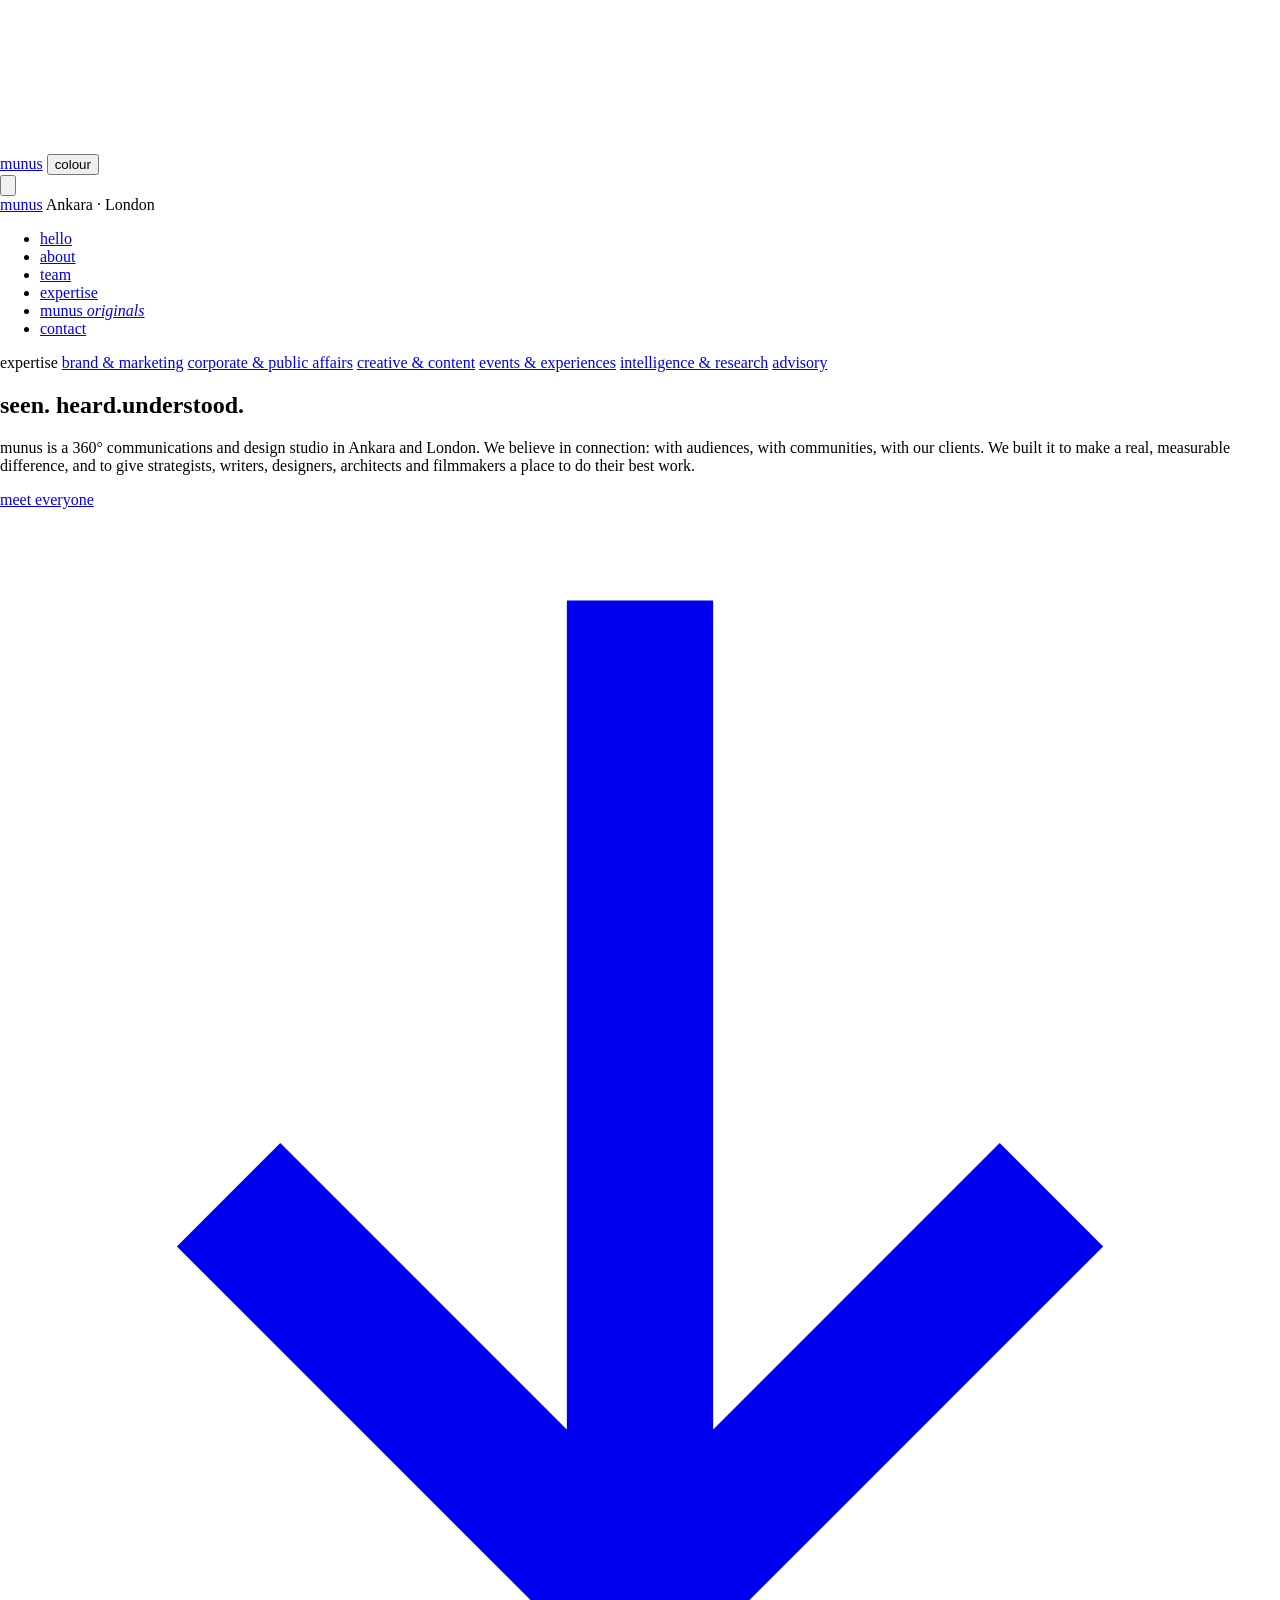
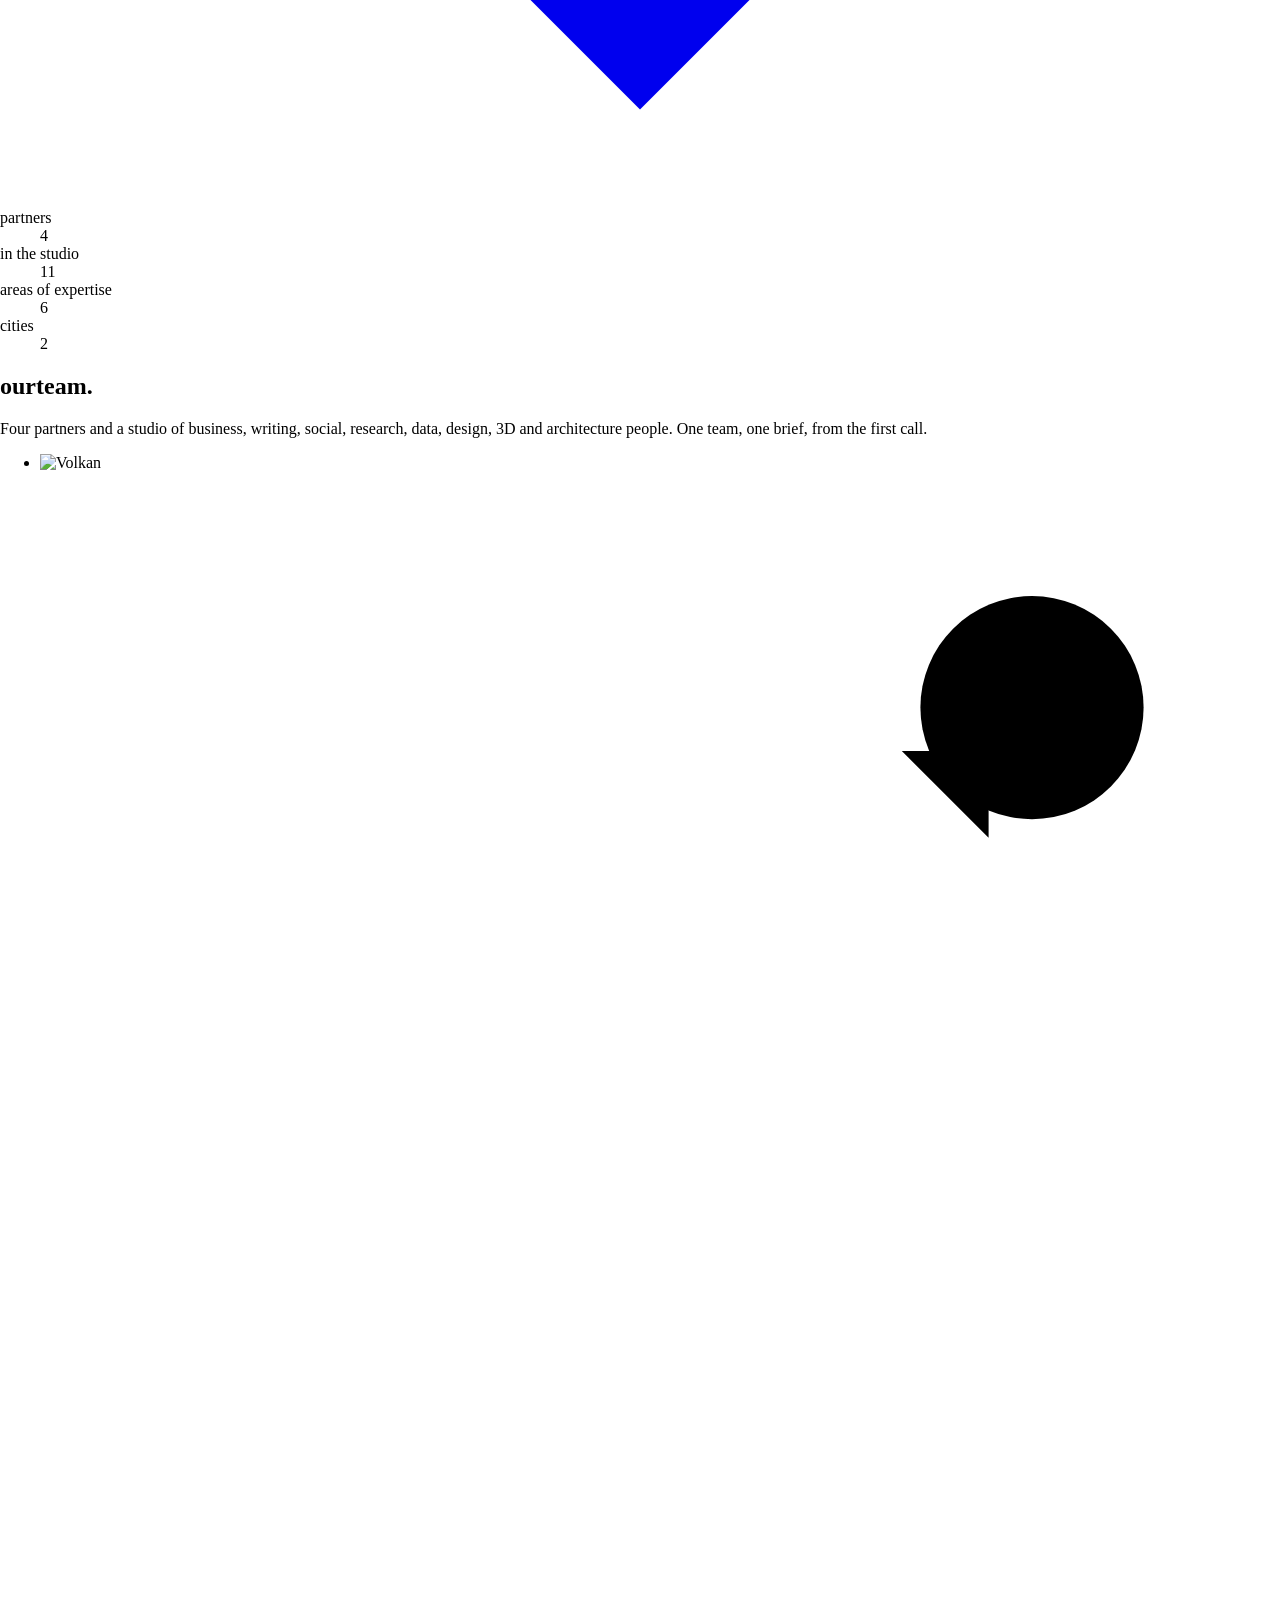
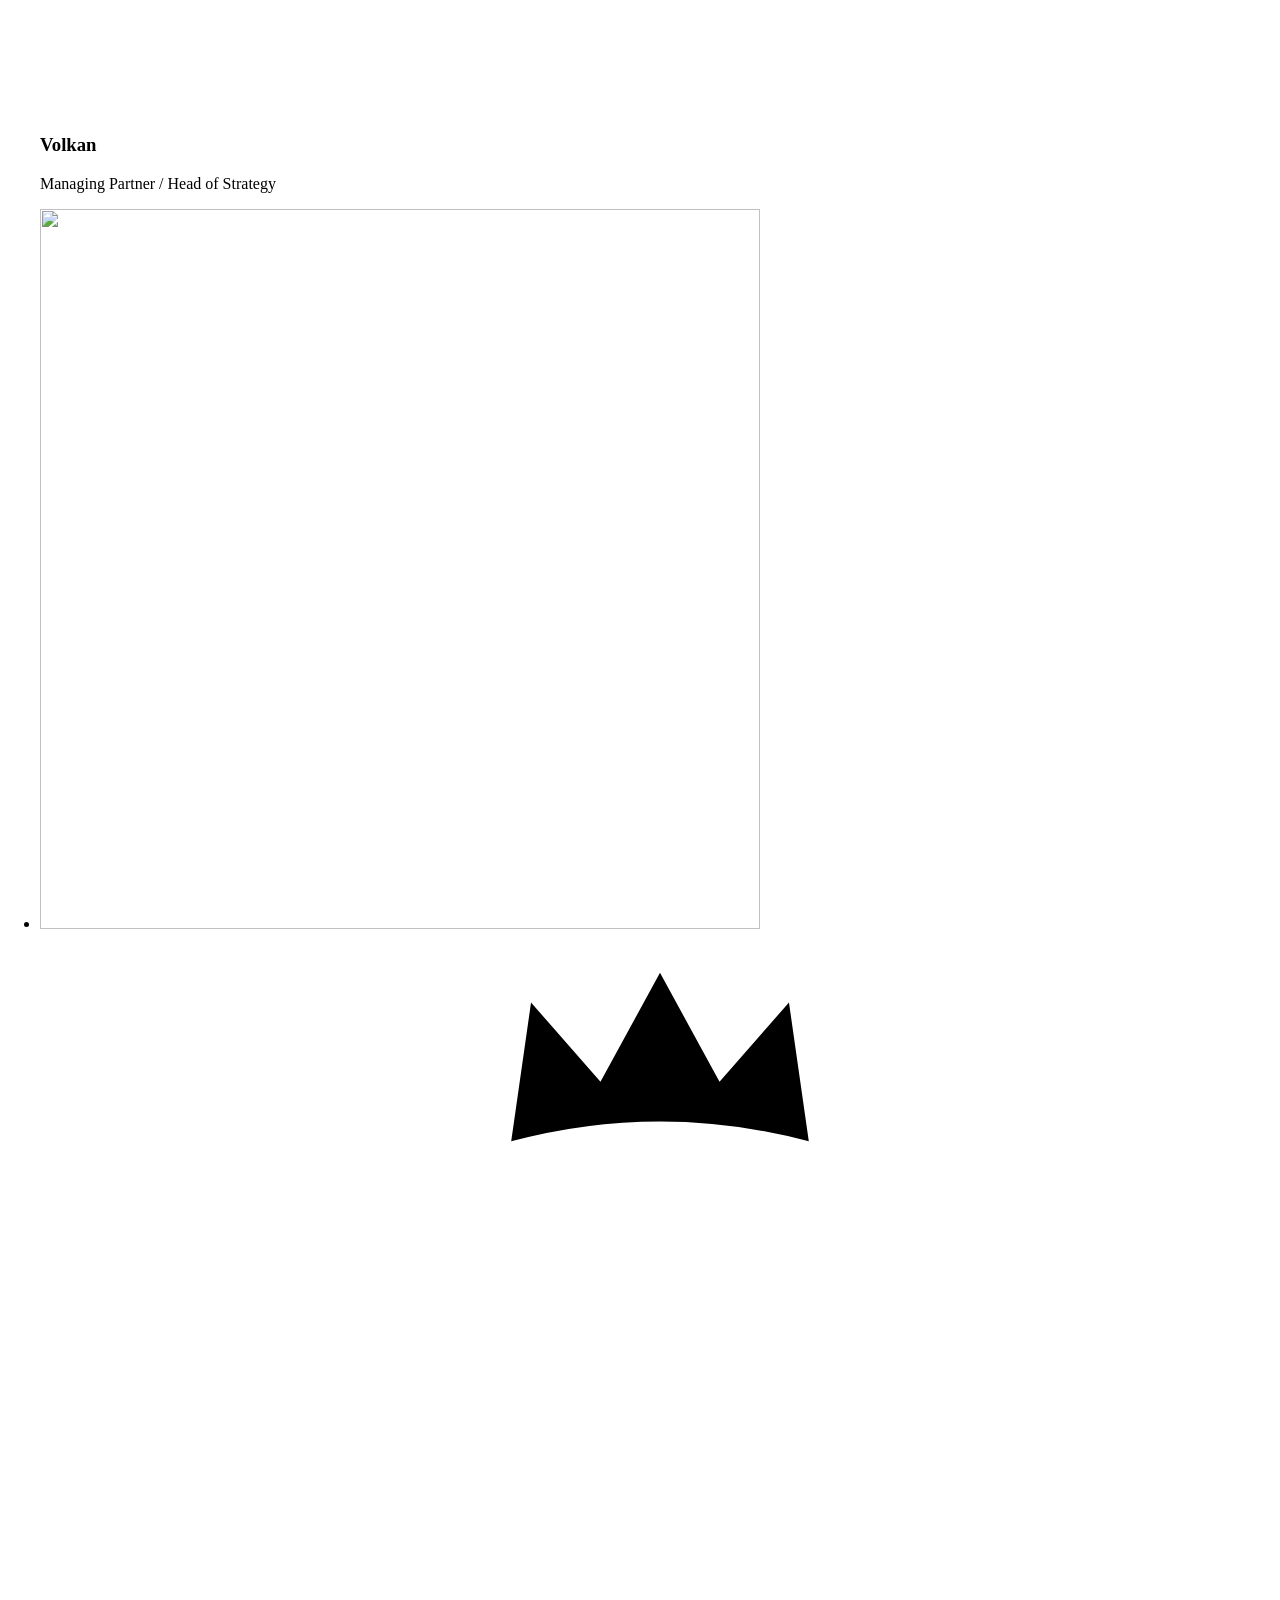
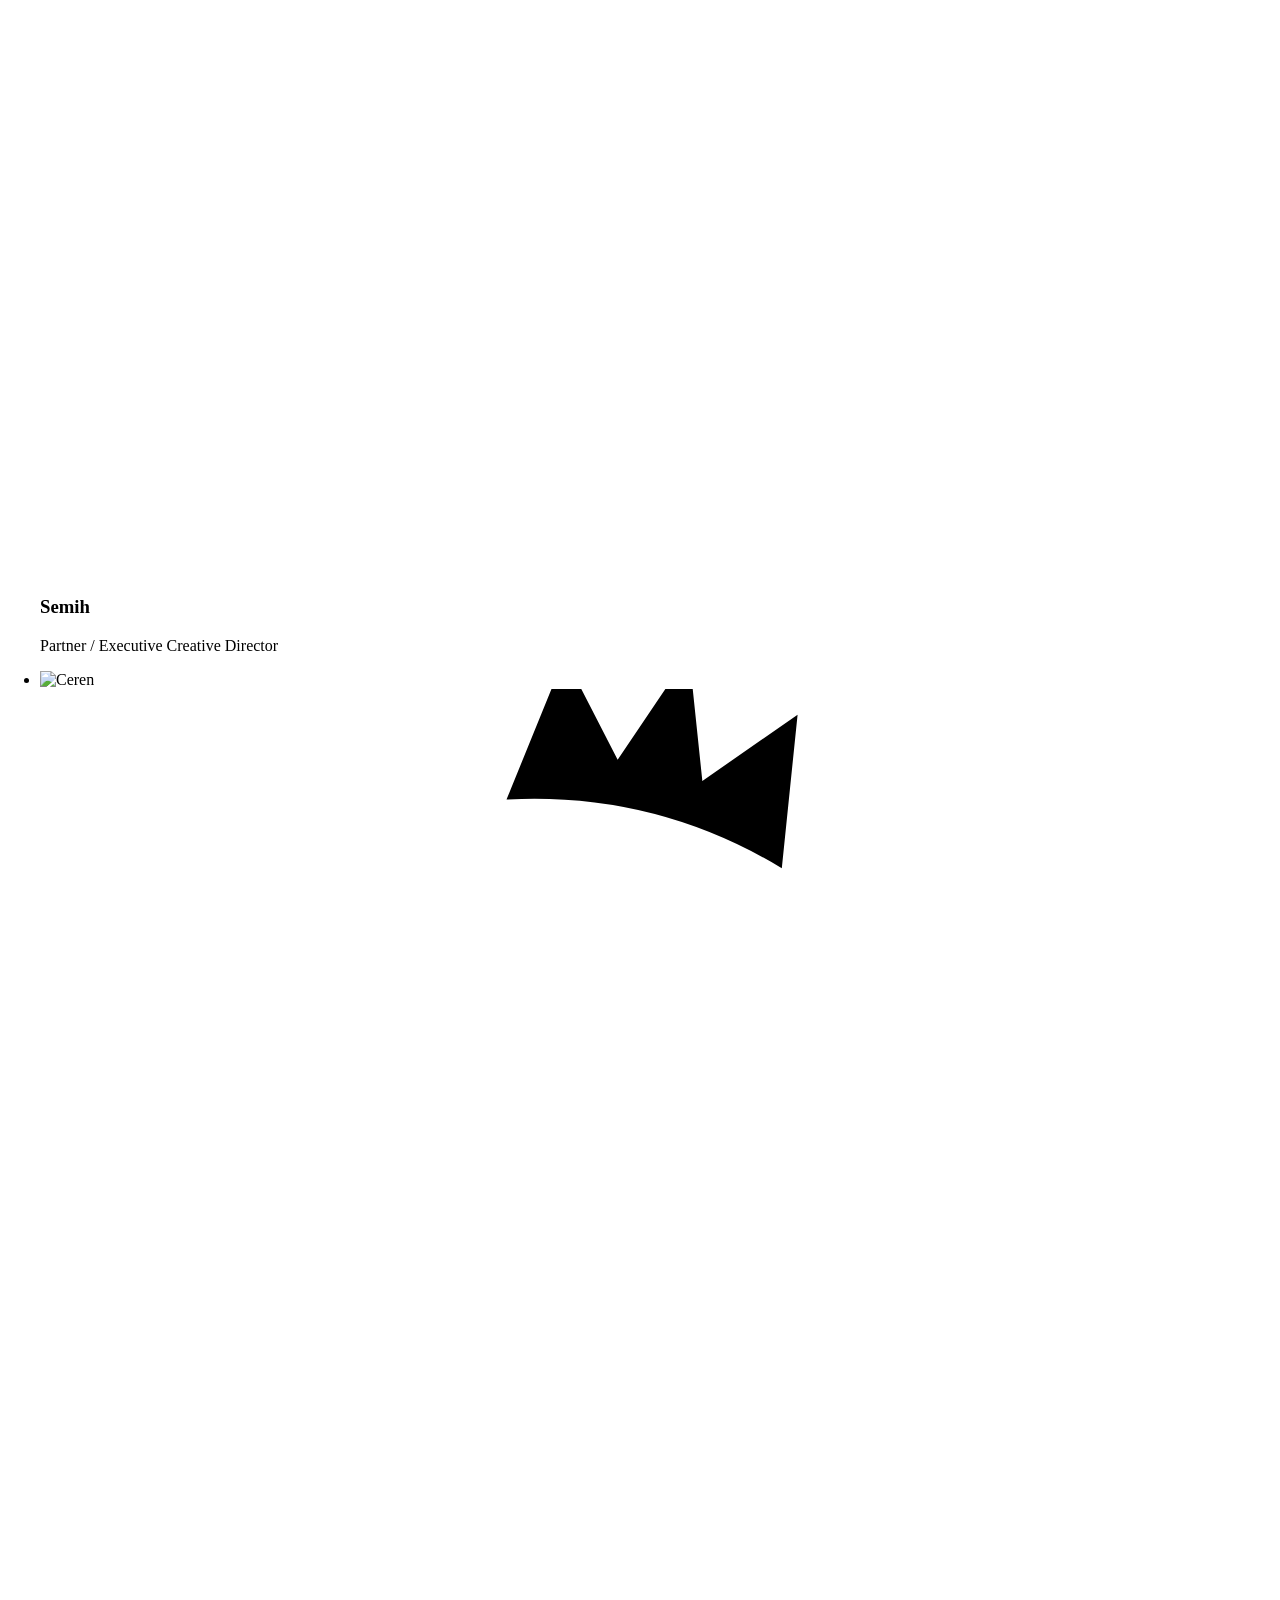
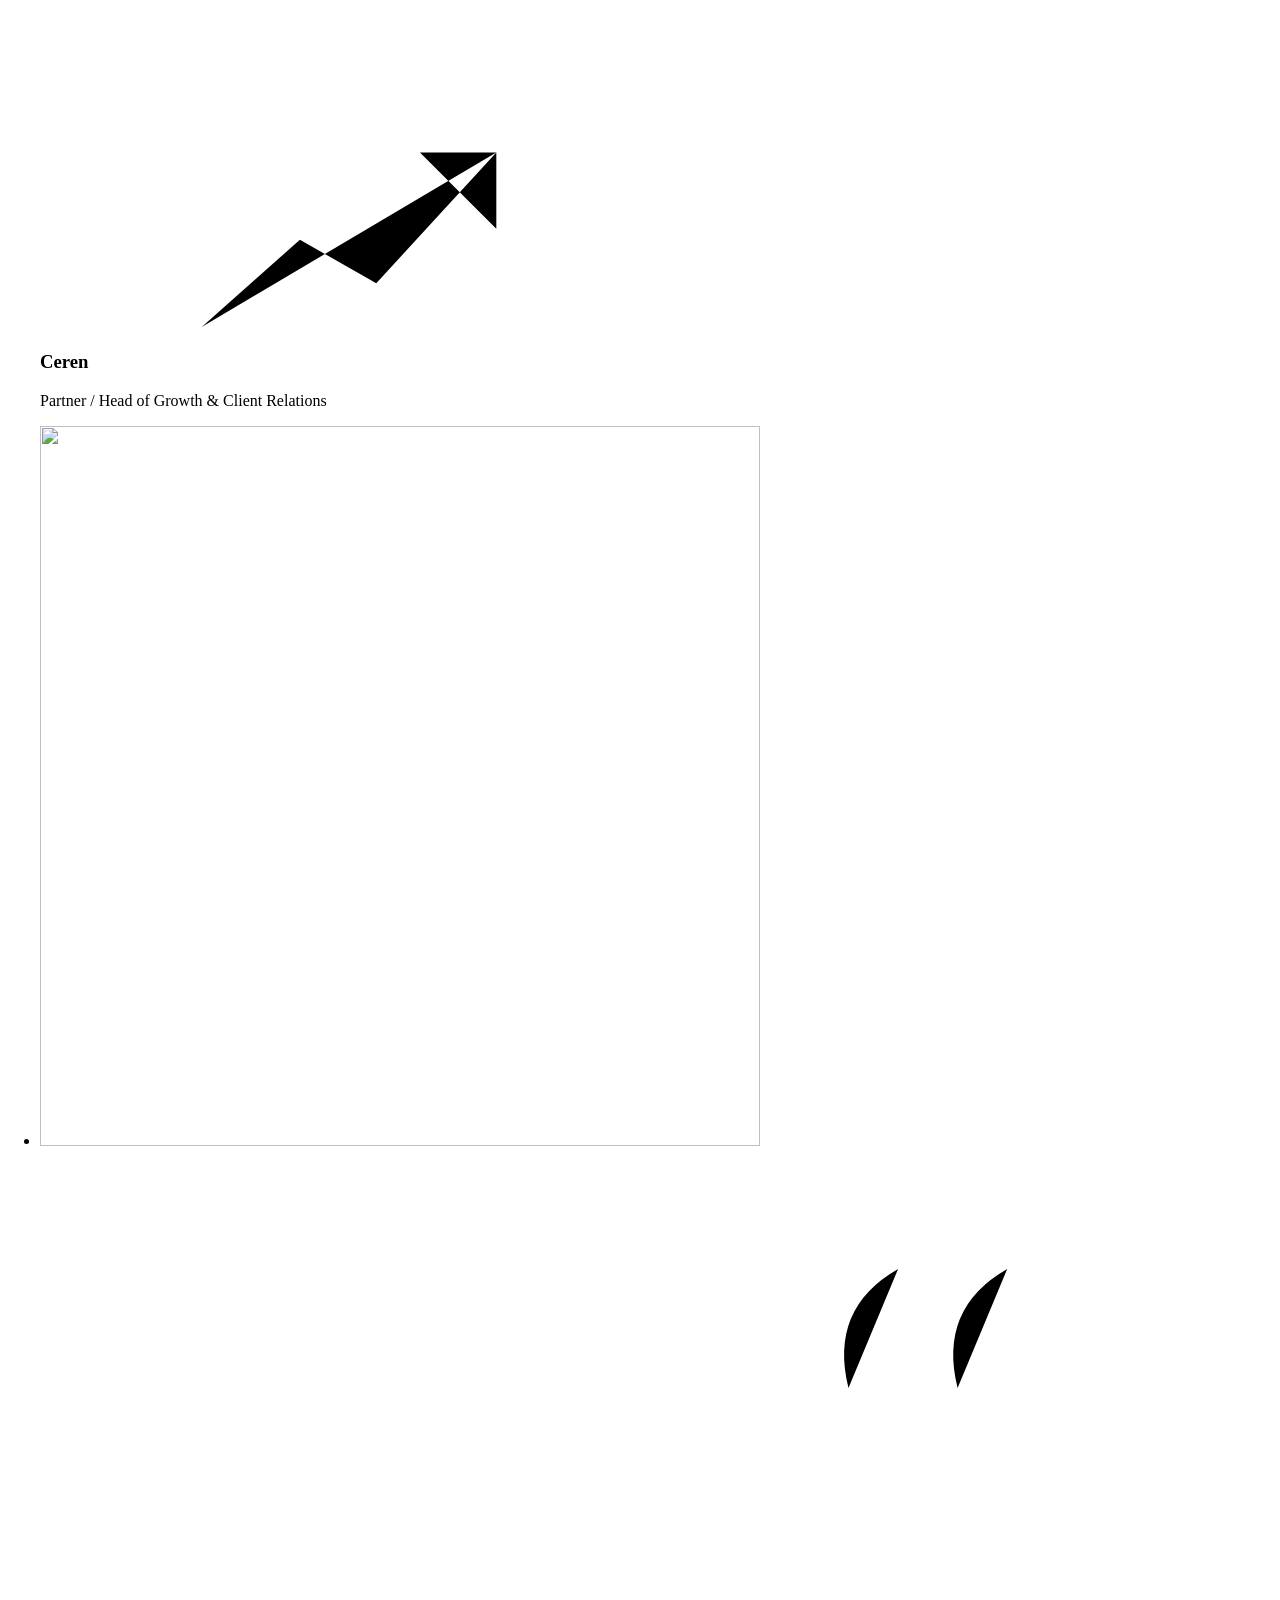
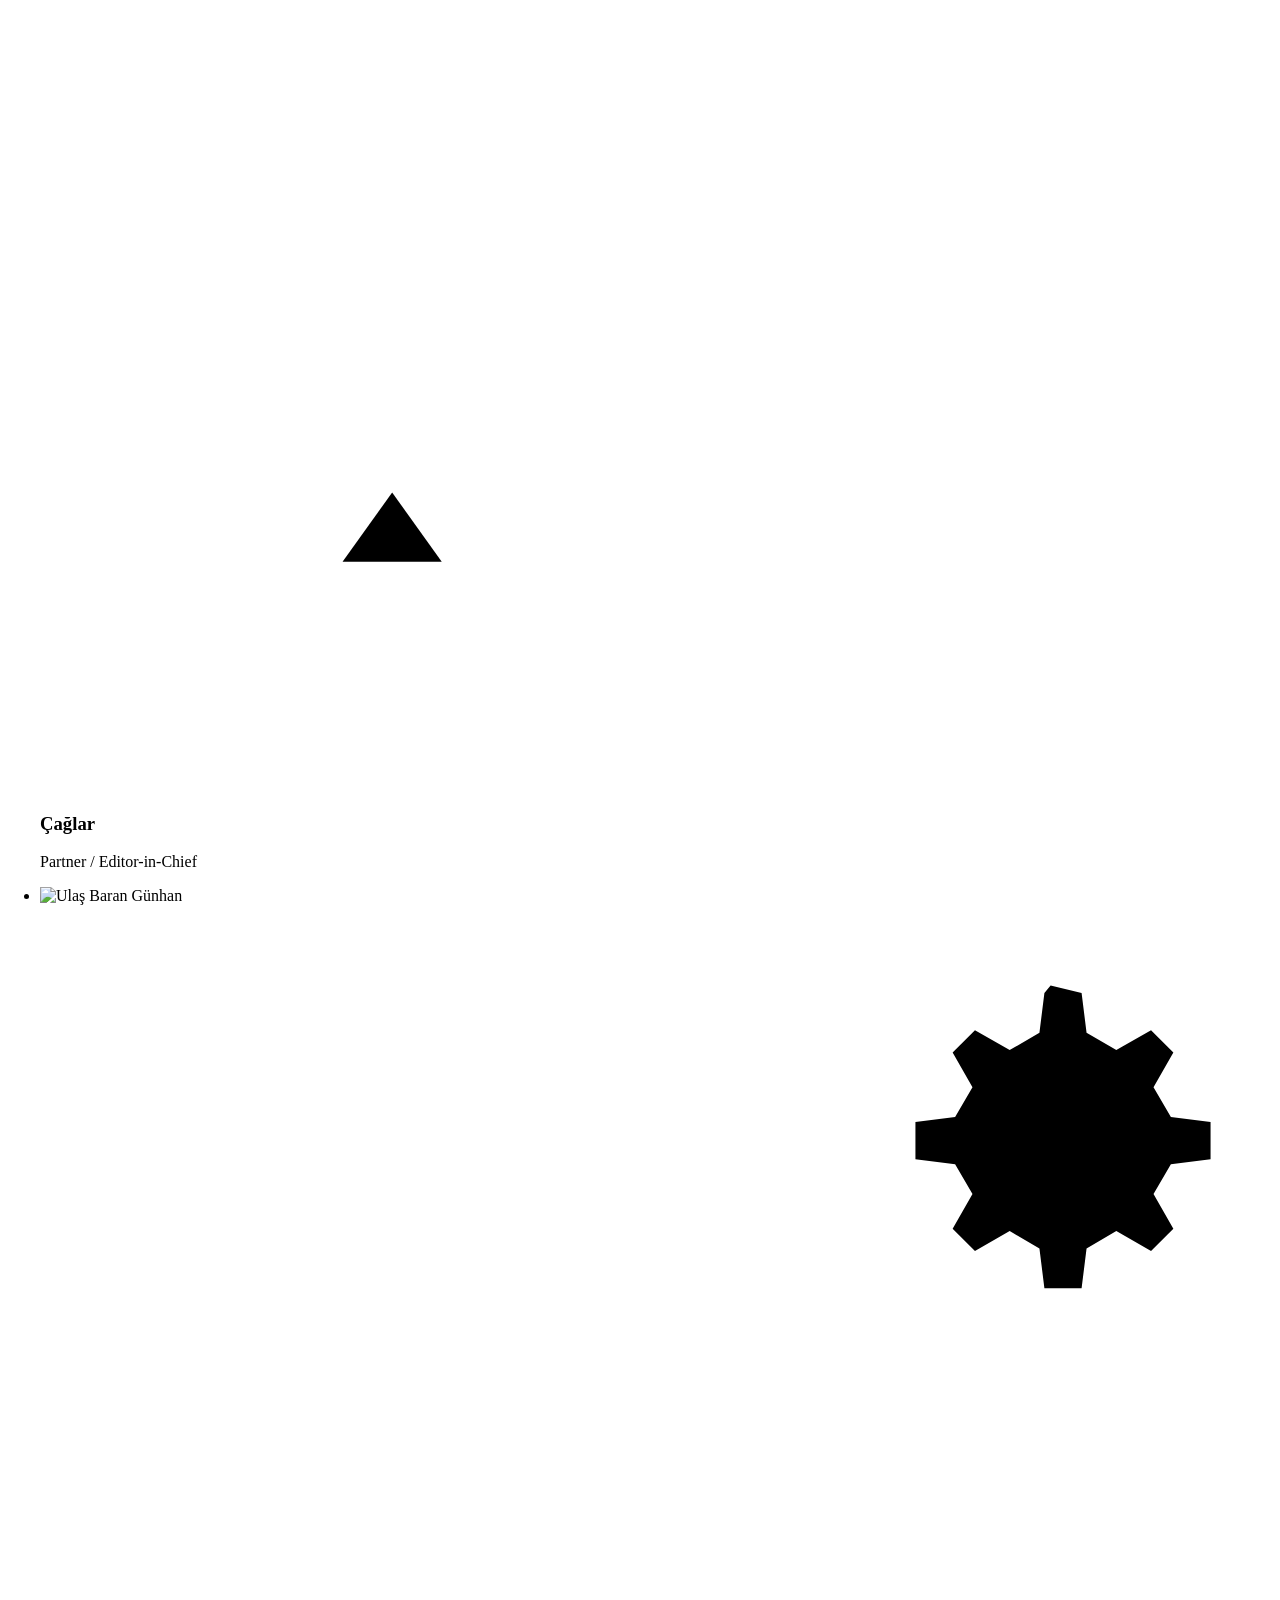
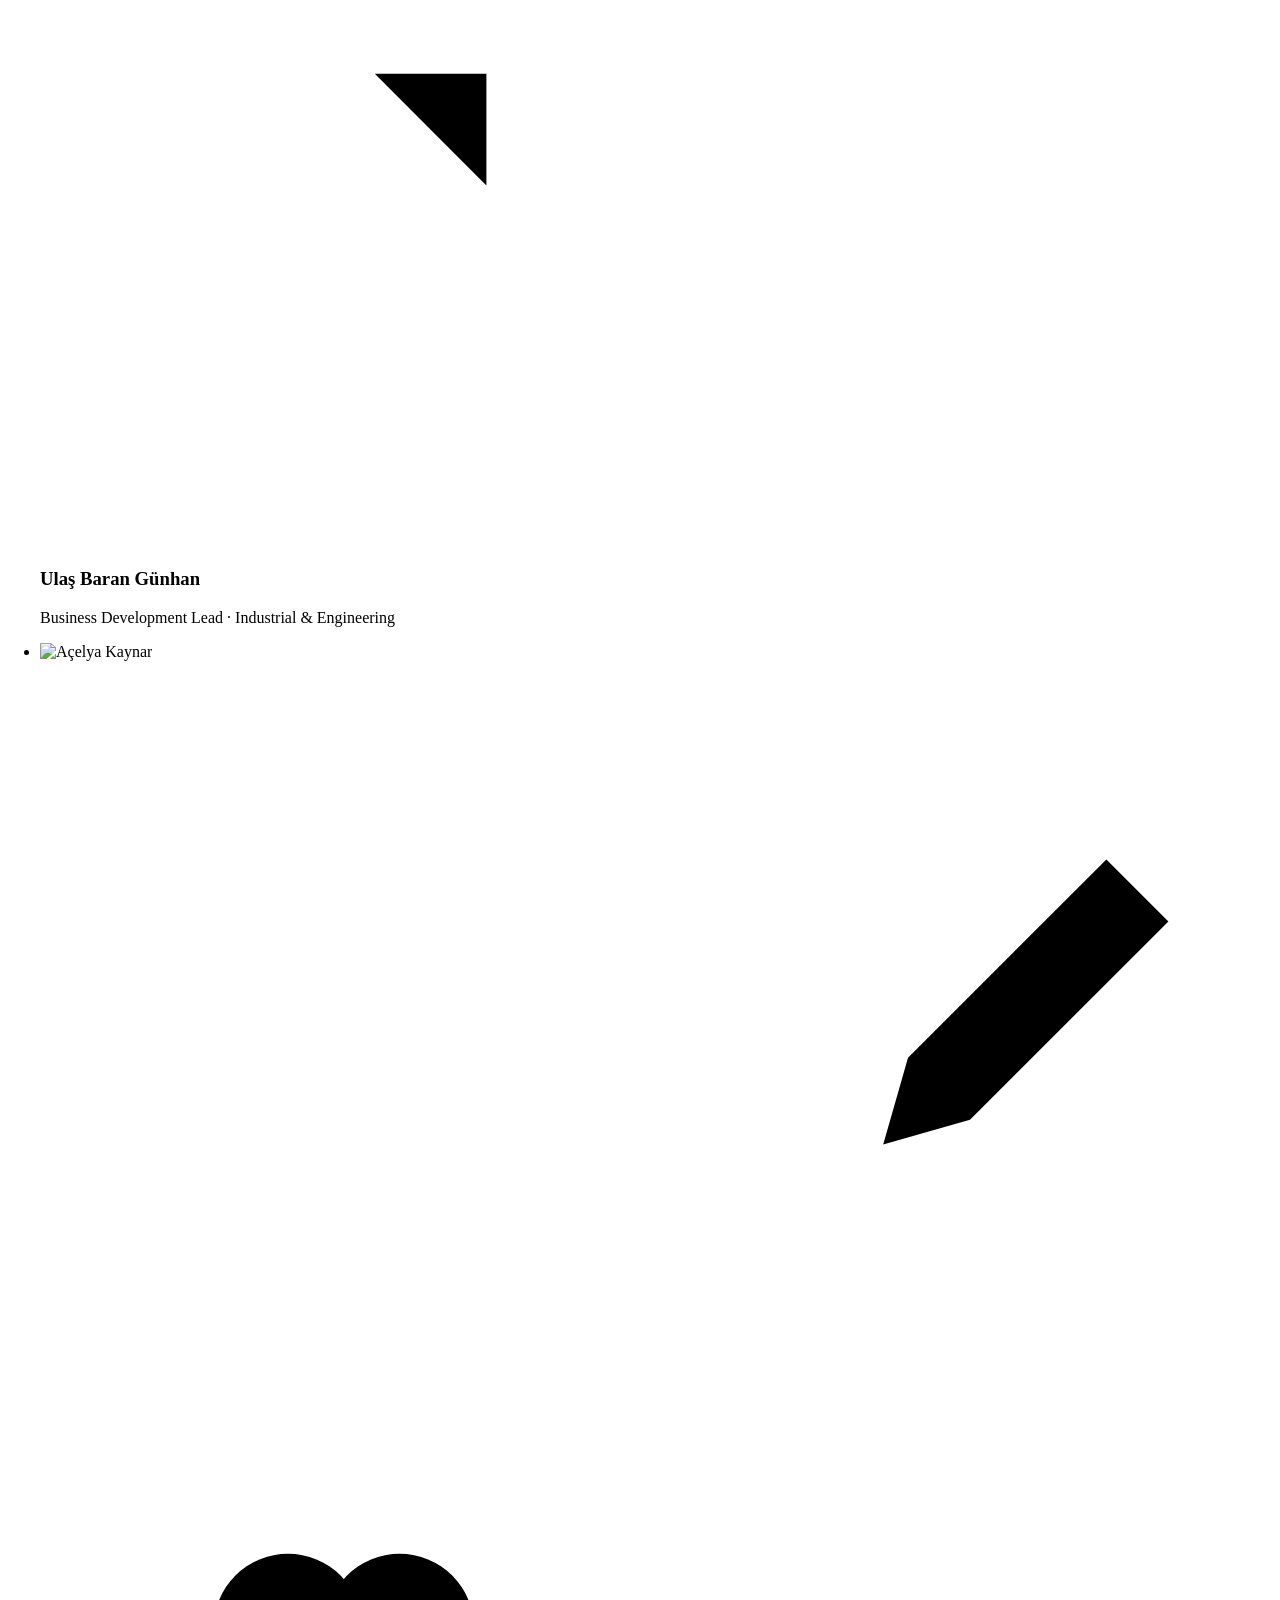
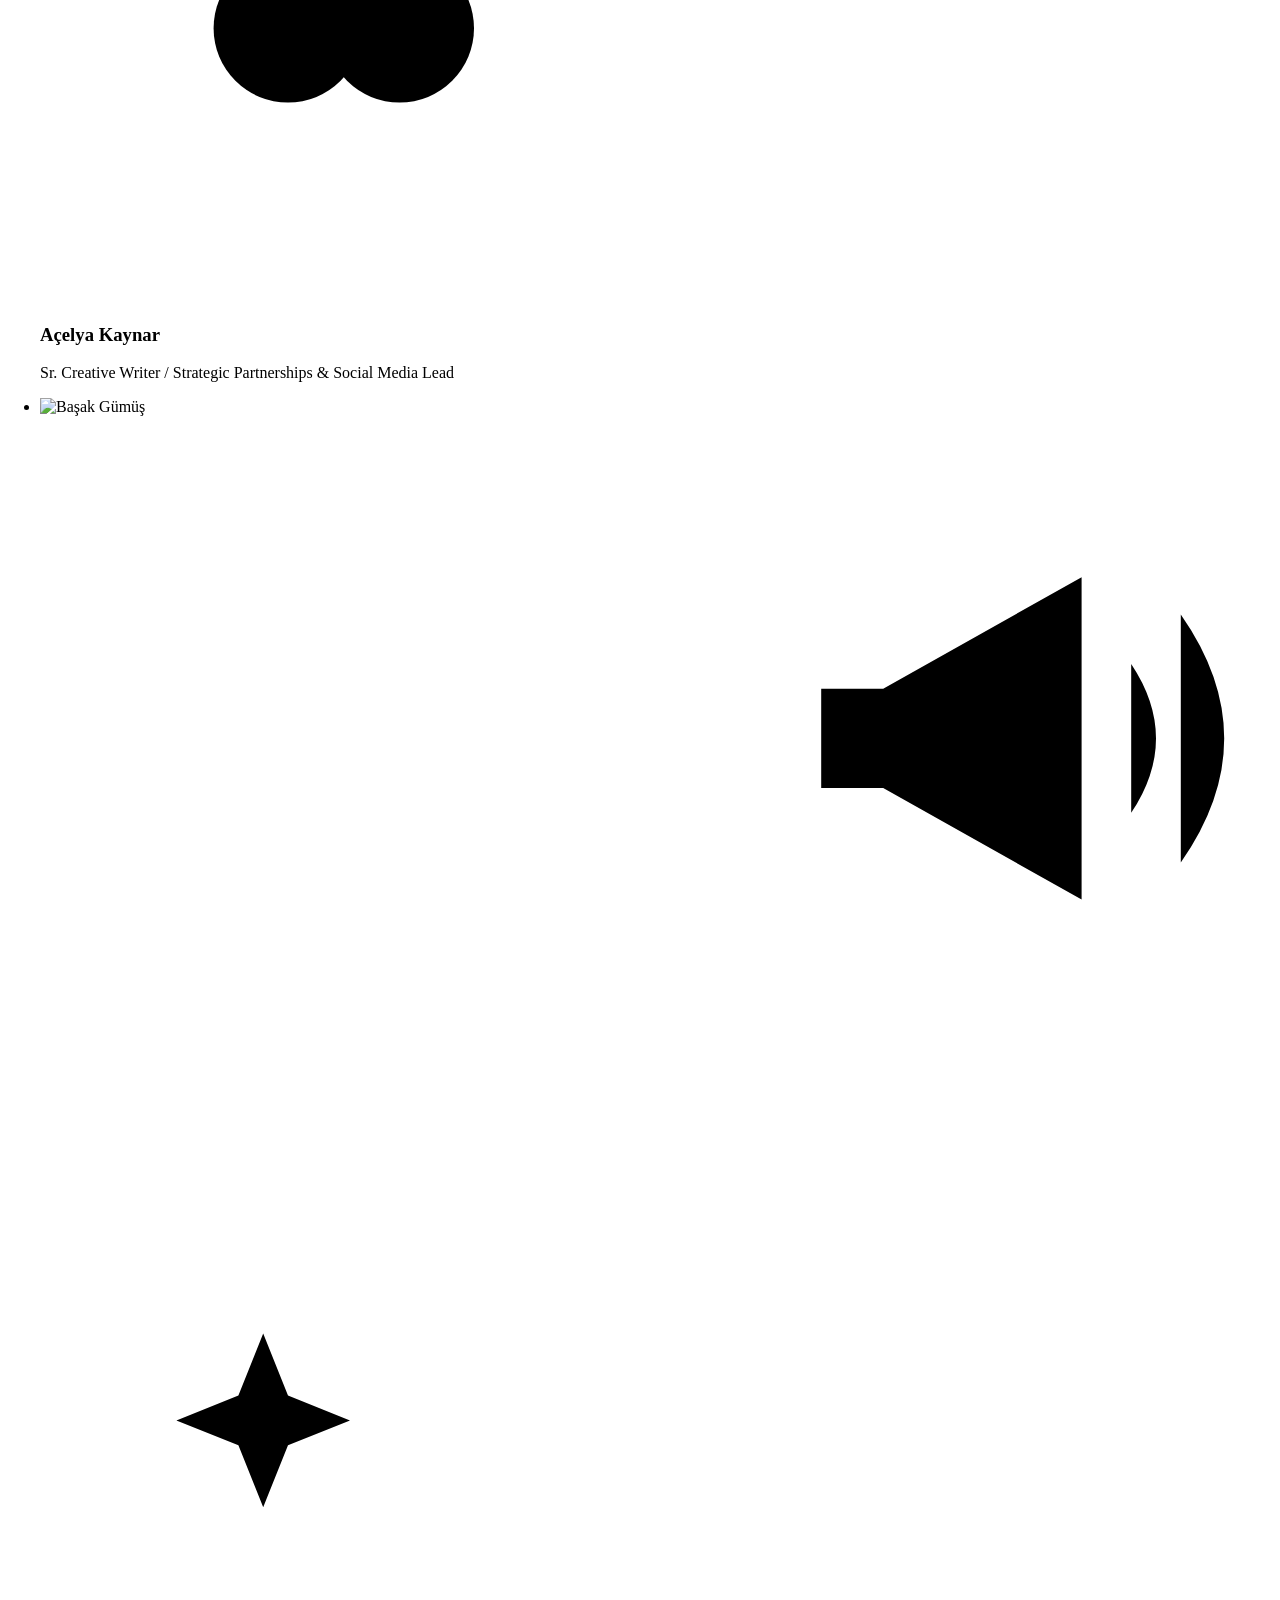
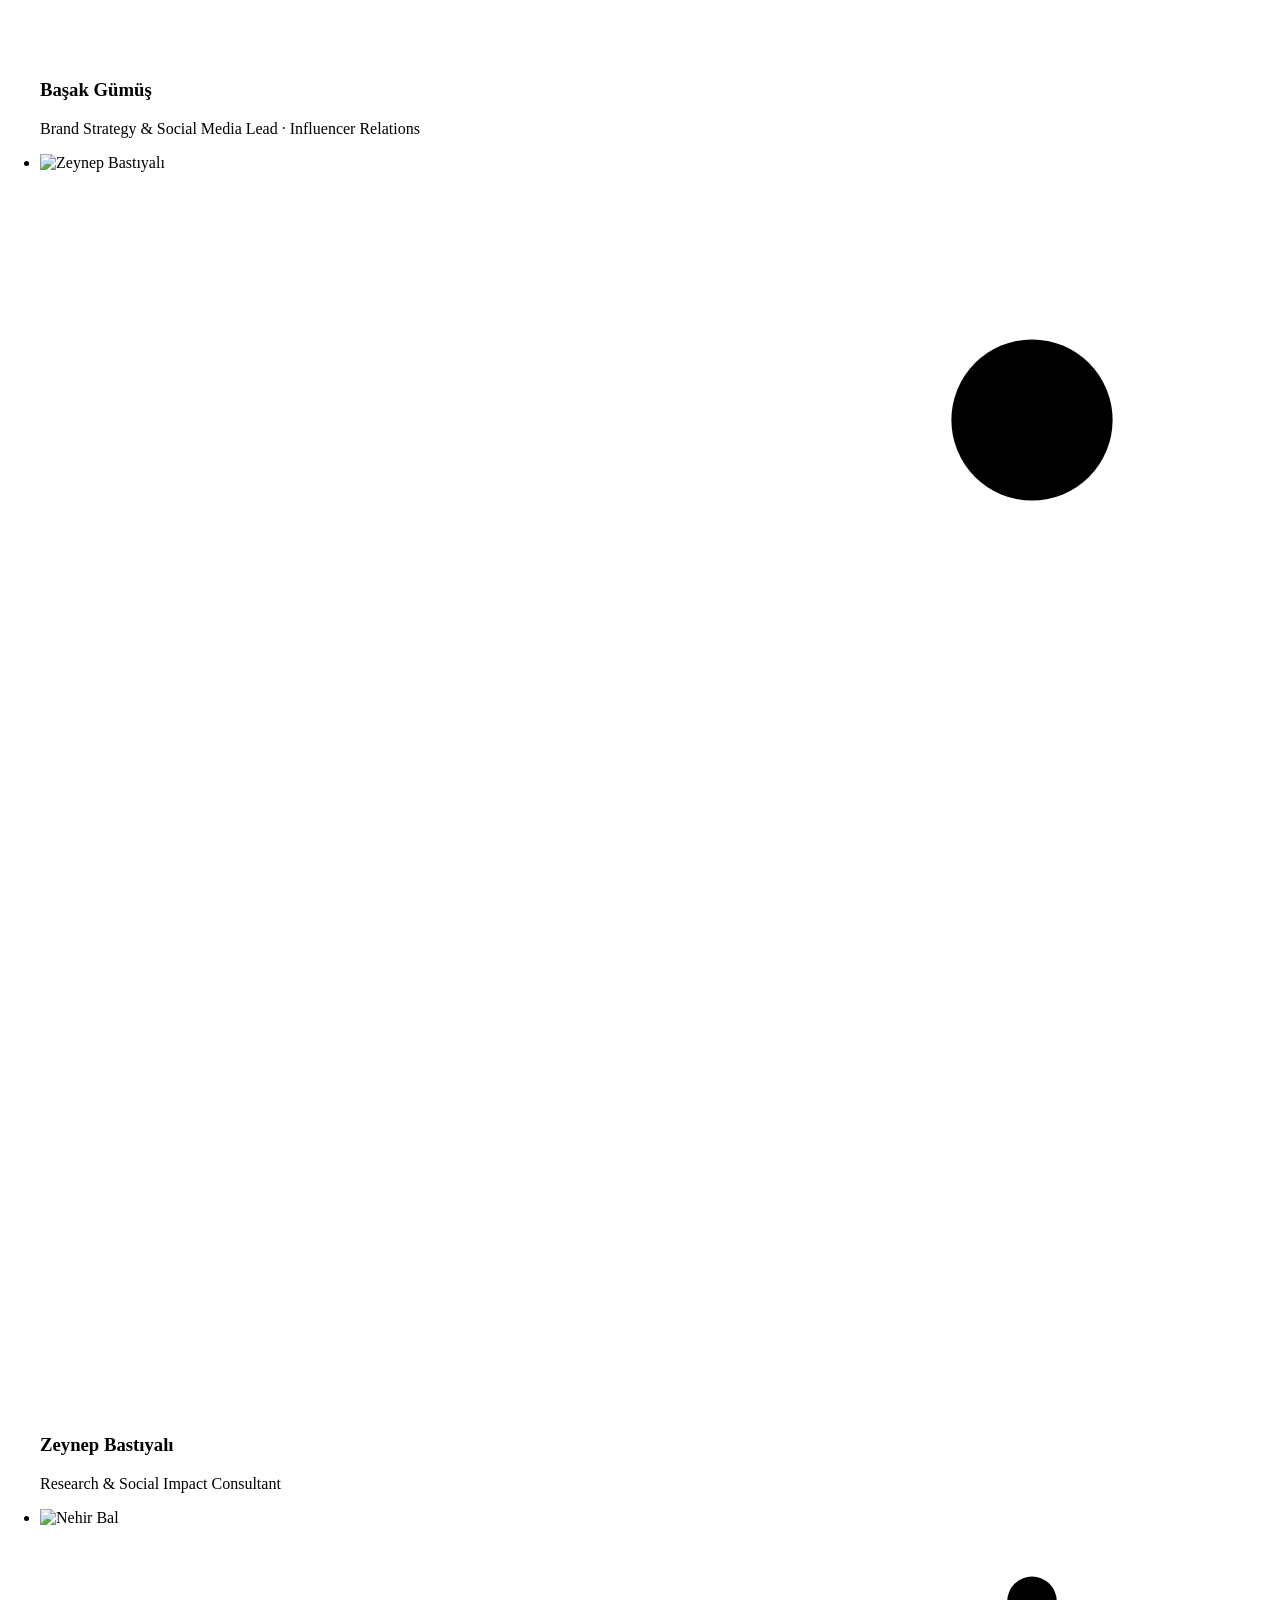
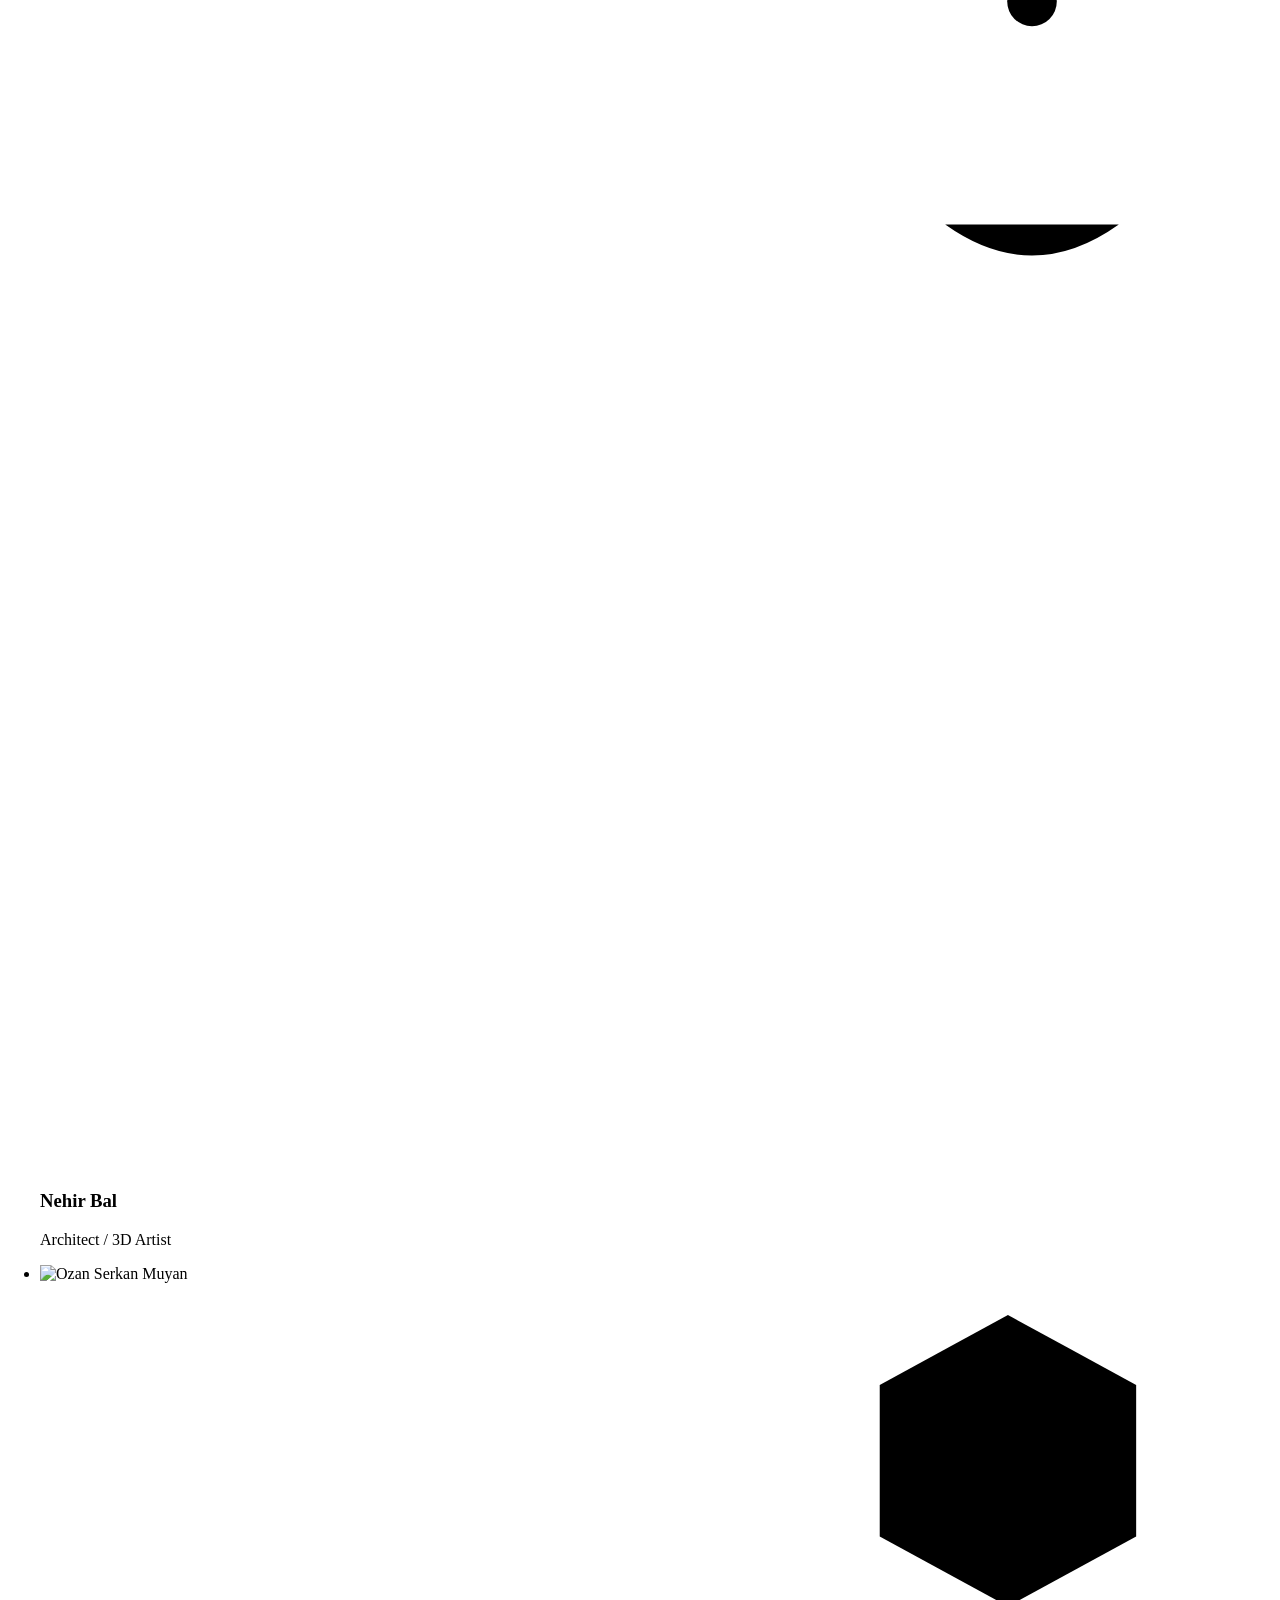
==== commit 57637d10: "About: intro rewritten around connection and purpose Co-Authored-By: Claude Opus 5.5 <noreply@anthro" ====
--- a/public/about.html
+++ b/public/about.html
@@ -102,7 +102,7 @@
     <div class="wrap ab-hero-in">
       <h1 id="about-h"><span class="mask"><span style="--d:.15s">seen. heard.</span></span><span class="mask"><span style="--d:.27s">understood.</span></span></h1>
       <div class="ab-intro ld" style="--d:.5s">
-        <p>munus is a 360° communications and design studio in Ankara and London. Strategy, research, design, events and architecture, under one roof.</p>
+        <p>munus is a 360° communications and design studio in Ankara and London. We believe in connection: with audiences, with communities, with our clients. We built it to make a real, measurable difference, and to give strategists, writers, designers, architects and filmmakers a place to do their best work.</p>
         <a class="cue" href="#partners">meet everyone <svg viewBox="0 0 14 14" aria-hidden="true"><path d="M7 1v11M2.5 7.5 7 12l4.5-4.5" fill="none" stroke="currentColor" stroke-width="1.6"/></svg></a>
       </div>
       <dl class="ab-facts ld" style="--d:.65s">
@@ -203,10 +203,10 @@
         </li>
         <li class="tm tm-you io" style="--d:0.18s">
           <div class="tm-you-in">
-            <p class="tm-role">open seat</p>
+            <p class="tm-role">open role</p>
             <h3 class="tm-name">you?</h3>
-            <p class="tm-line">Strategists, writers and makers: tell us what you would bring to the table.</p>
-            <a class="tlink" href="mailto:hello@wearemunus.co?subject=A%20seat%20at%20the%20table">pull up a chair <svg class="arr" aria-hidden="true"><use href="#arr"/></svg></a>
+            <p class="tm-line">Strategists, writers and makers: tell us what you would bring.</p>
+            <a class="tlink" href="mailto:hello@wearemunus.co?subject=Joining%20munus">get in touch <svg class="arr" aria-hidden="true"><use href="#arr"/></svg></a>
           </div>
         </li>
       </ul>
@@ -217,10 +217,10 @@
   <section class="band band-lime" id="how" aria-labelledby="how-h">
     <div class="wrap">
       <div class="head">
-        <h2 id="how-h"><span class="mask io"><span>the way</span></span><span class="mask io"><span style="--d:.08s">we sit.</span></span></h2>
+        <h2 id="how-h"><span class="mask io"><span>how</span></span><span class="mask io"><span style="--d:.08s">we work.</span></span></h2>
       </div>
       <ol class="ways">
-        <li class="rv io"><span class="w-n">01</span><h3>one table</h3><p>Strategy, design, motion and space start together on day one, not one after the other.</p></li>
+        <li class="rv io"><span class="w-n">01</span><h3>together from day one</h3><p>Strategy, design, 3D and space start at the same time, not one after the other.</p></li>
         <li class="rv io" style="--d:.06s"><span class="w-n">02</span><h3>a partner on every brief</h3><p>The people who pitch the work are the people who do the work.</p></li>
         <li class="rv io" style="--d:.12s"><span class="w-n">03</span><h3>evidence first</h3><p>Research and listening come before the first sketch, and after the launch.</p></li>
         <li class="rv io" style="--d:.18s"><span class="w-n">04</span><h3>Ankara ↔ London</h3><p>Two cities, one team. We rotate, so both sides know both rooms.</p></li>
@@ -255,8 +255,8 @@
     <div class="wrap culture">
       <div class="culture-in">
         <div class="culture-head rv io">
-          <h3 id="culture-h">what's on<br>the table.</h3>
-          <p>A good idea needs a rested, looked-after team. These come with every seat at munus.</p>
+          <h3 id="culture-h">what comes<br>with the job.</h3>
+          <p>A good idea needs a rested, looked-after team. These come with every role at munus.</p>
         </div>
         <ul class="perks rv io" style="--d:.1s" aria-label="what we offer">
           <li class="perk-hi">Ankara ↔ London rotation</li>
@@ -326,10 +326,10 @@
   <section class="contact" id="contact" aria-labelledby="contact-h">
     <div class="wrap contact-in">
       <div class="contact-top"><span>contact</span><span>Ankara · London</span></div>
-      <h2 class="shout" id="contact-h"><span class="mask io"><span>pull up a chair.</span></span></h2>
+      <h2 class="shout" id="contact-h"><span class="mask io"><span>say hello.</span></span></h2>
       <dl class="reach">
         <div><dt>new business</dt><dd><a href="mailto:hello@wearemunus.co">hello@wearemunus.co</a></dd></div>
-        <div><dt>join the team</dt><dd><a href="mailto:hello@wearemunus.co?subject=A%20seat%20at%20the%20table">hello@wearemunus.co</a></dd></div>
+        <div><dt>join the team</dt><dd><a href="mailto:hello@wearemunus.co?subject=Joining%20munus">hello@wearemunus.co</a></dd></div>
       </dl>
     </div>
   </section>
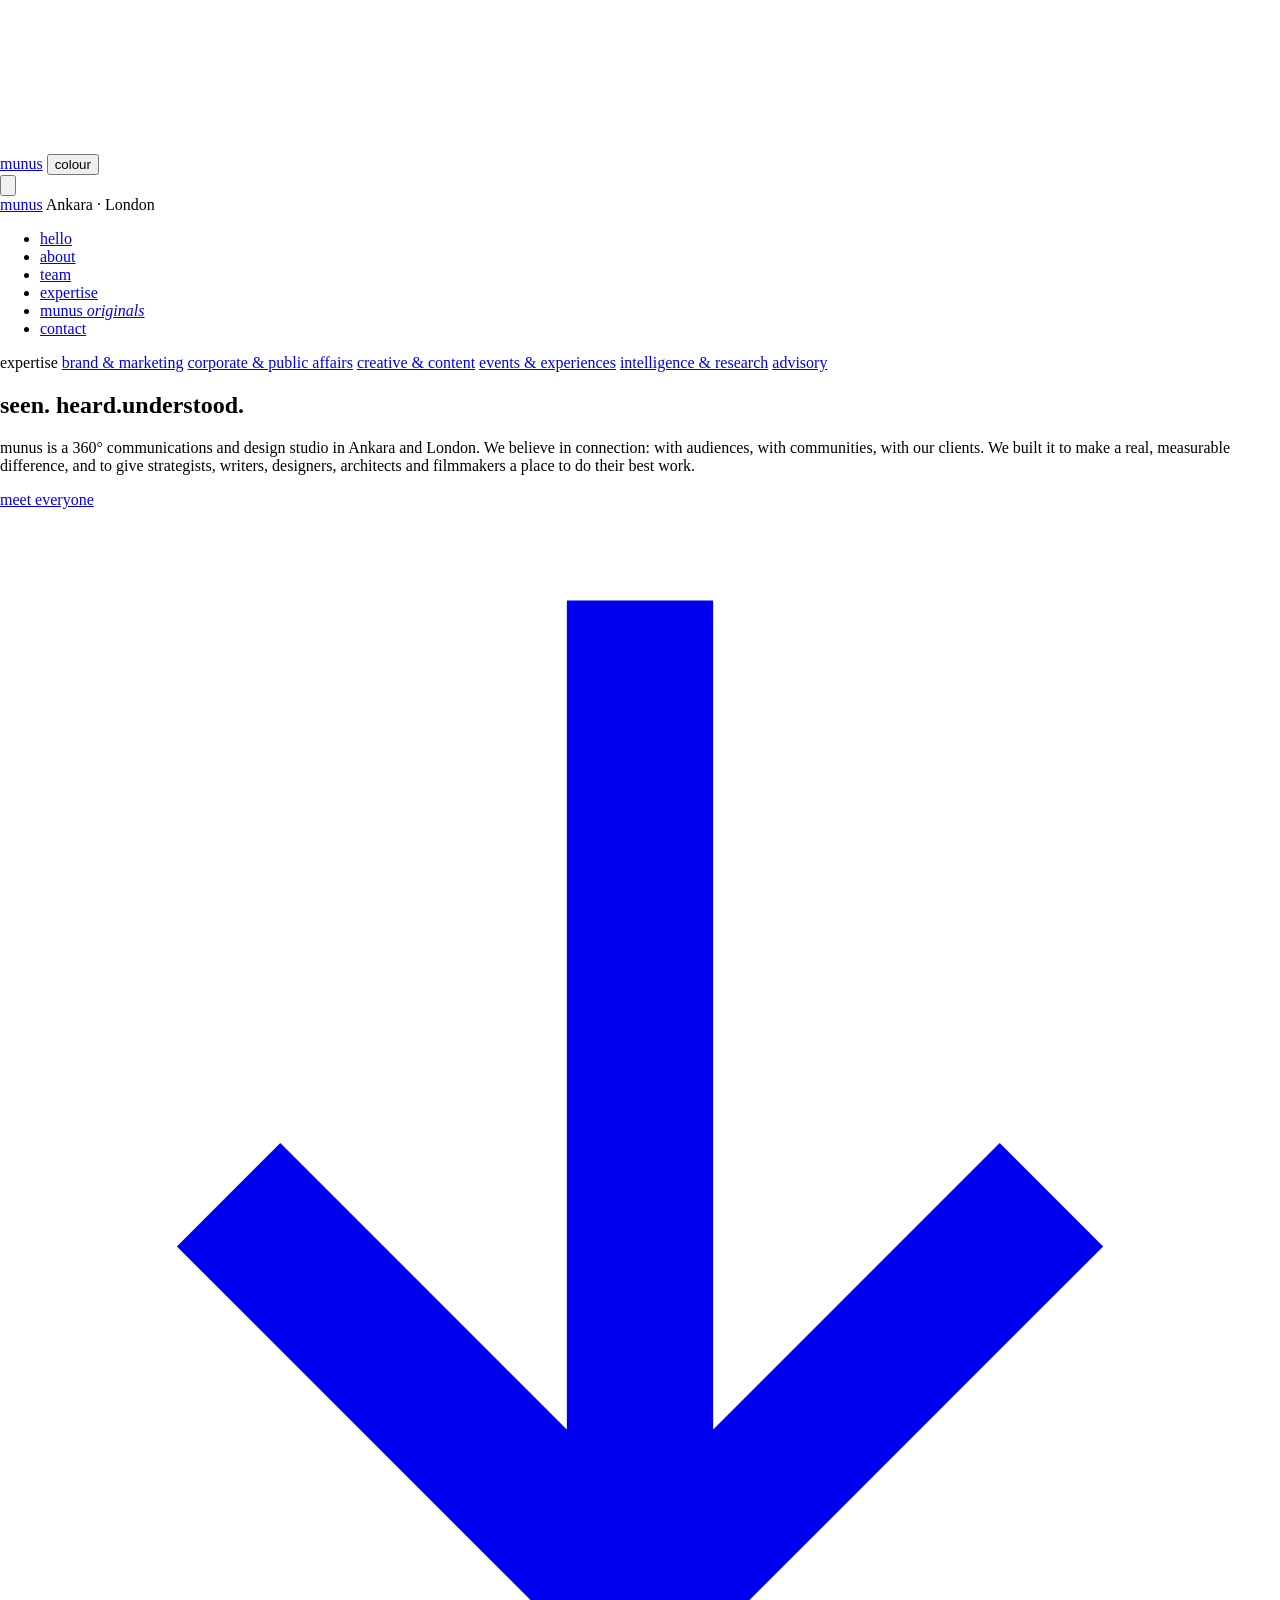
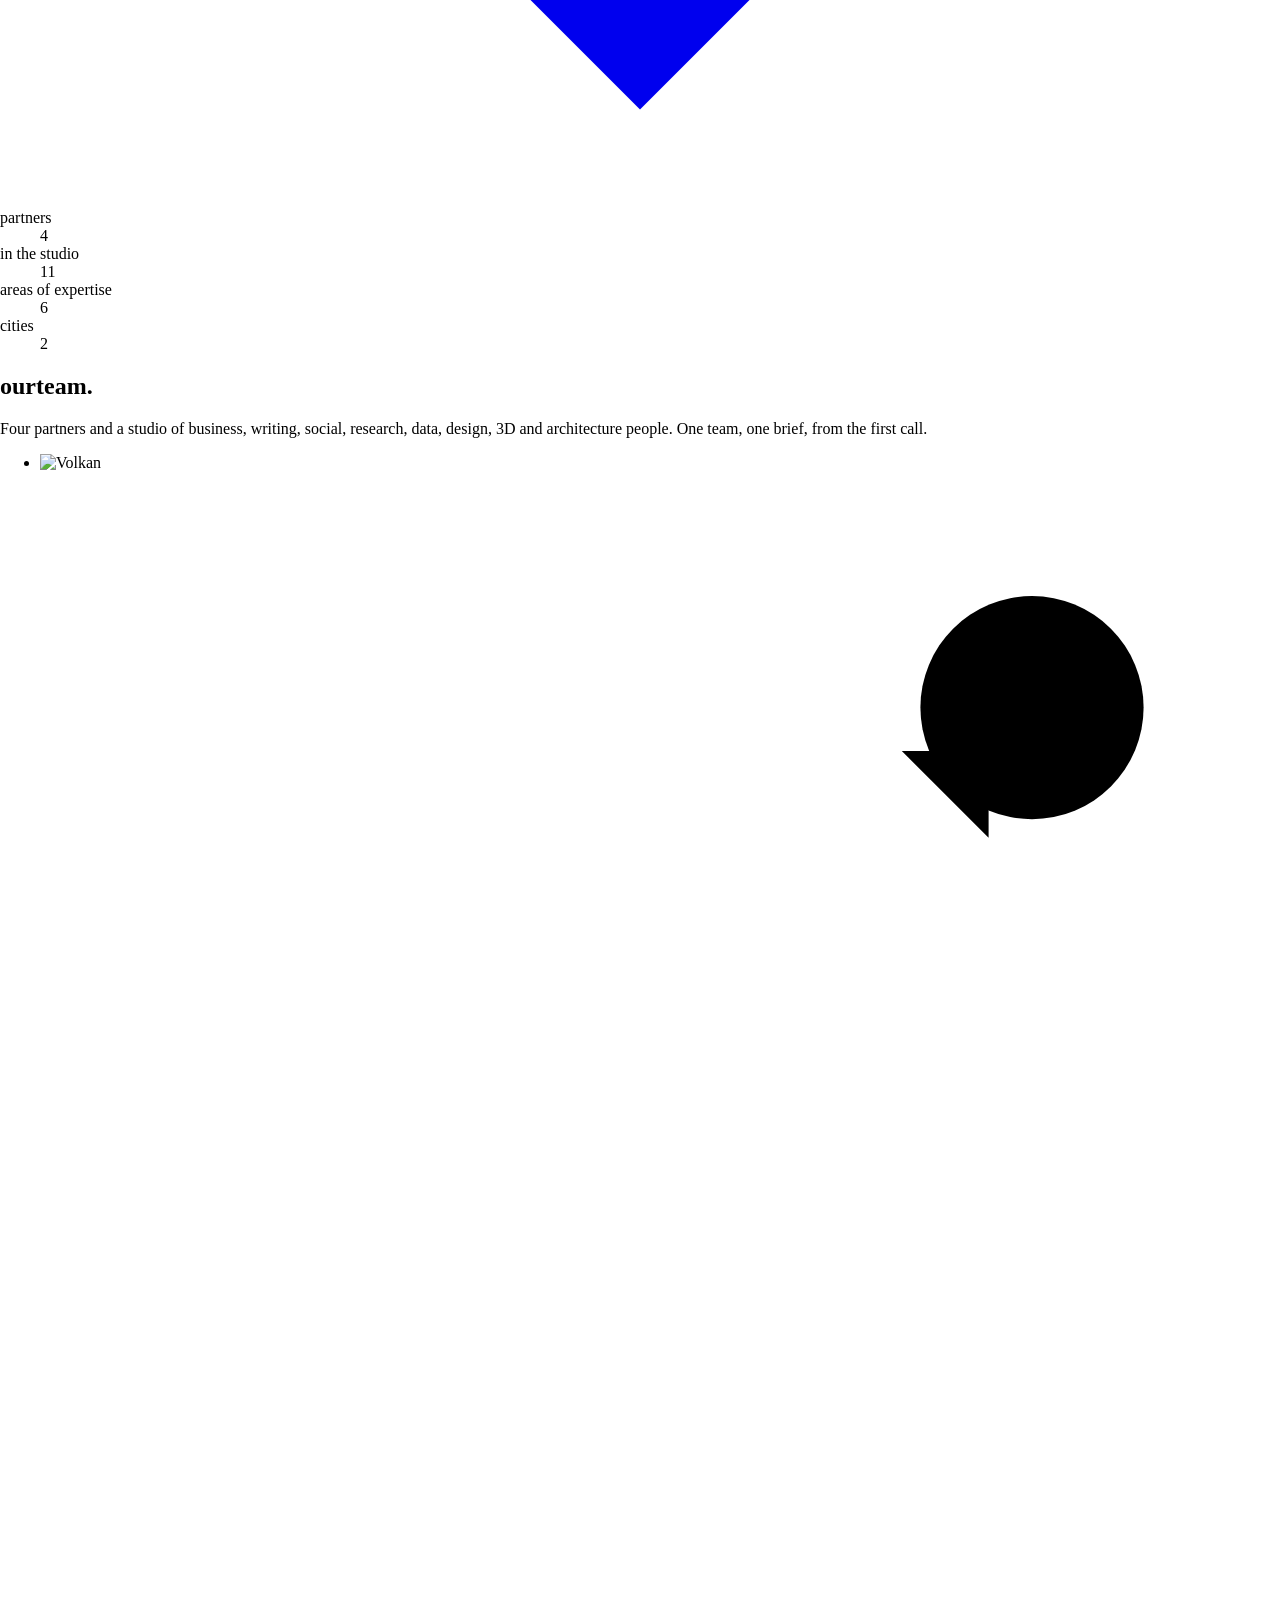
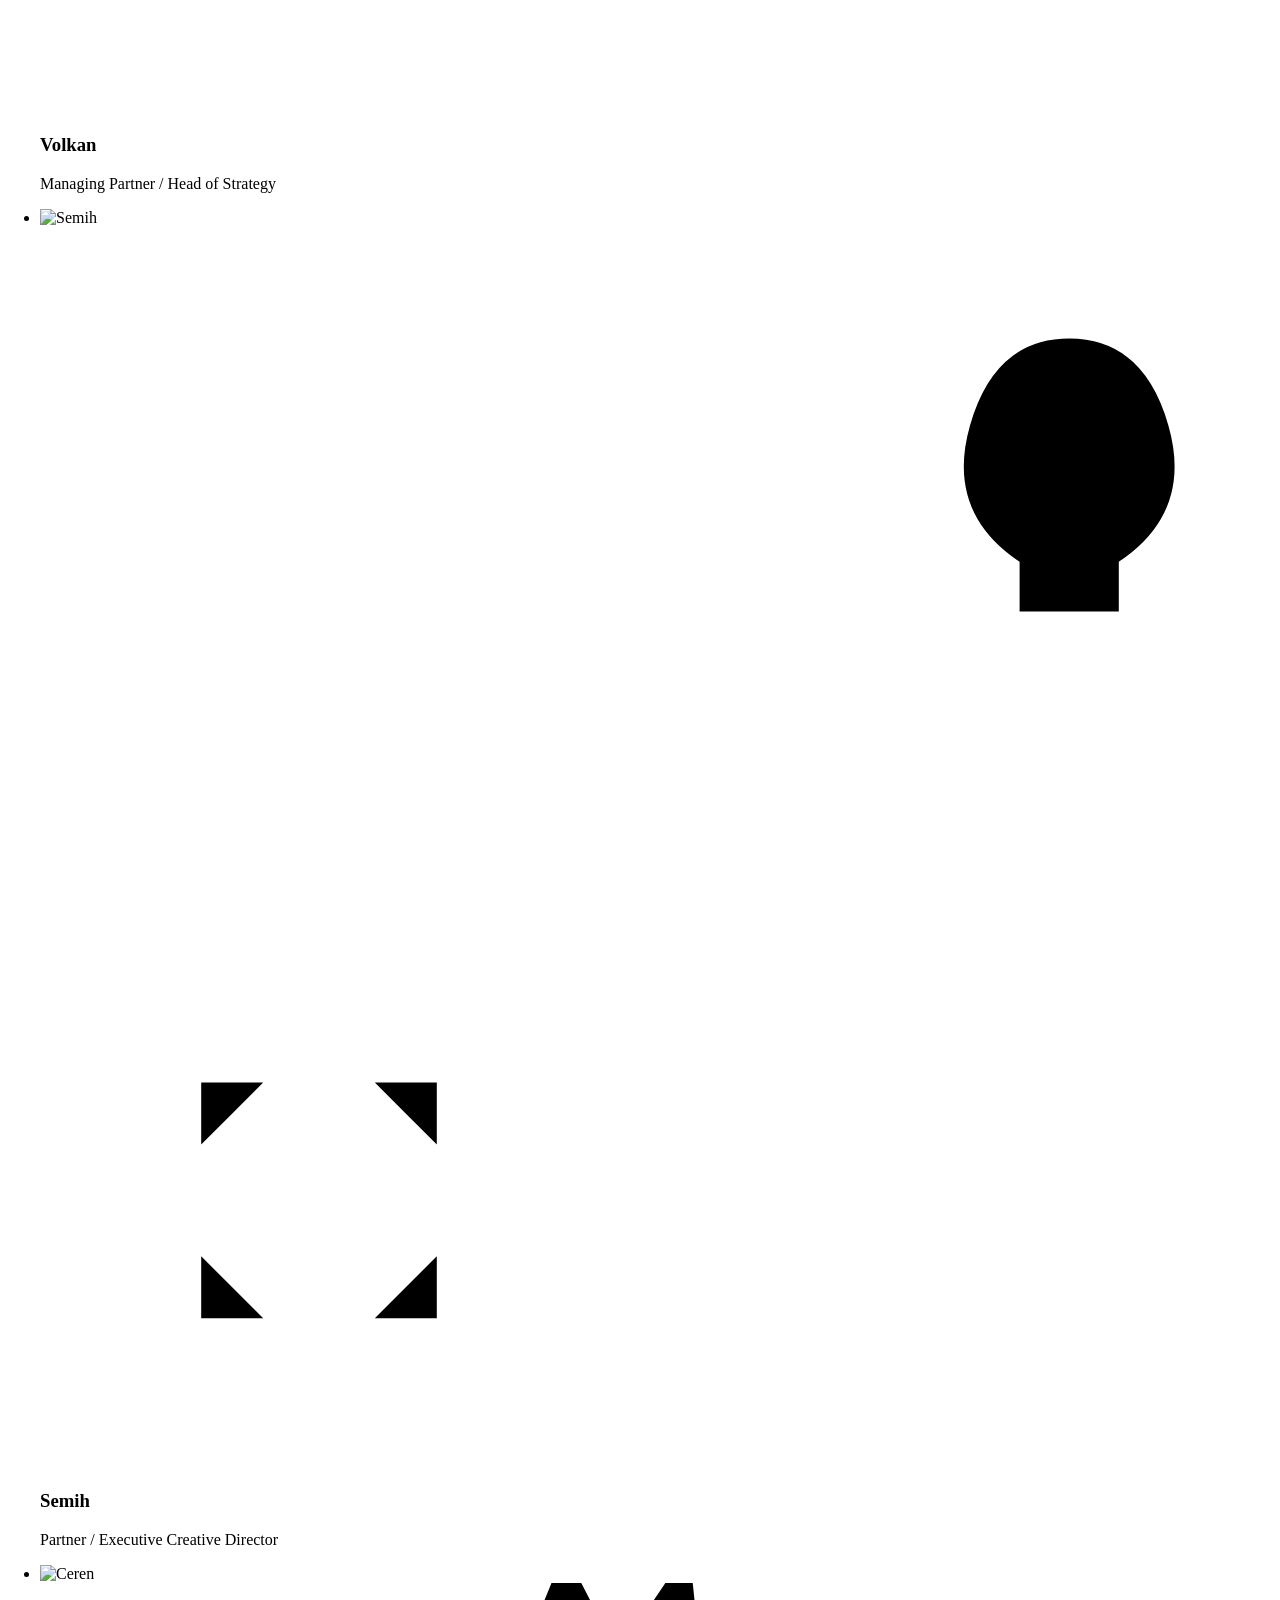
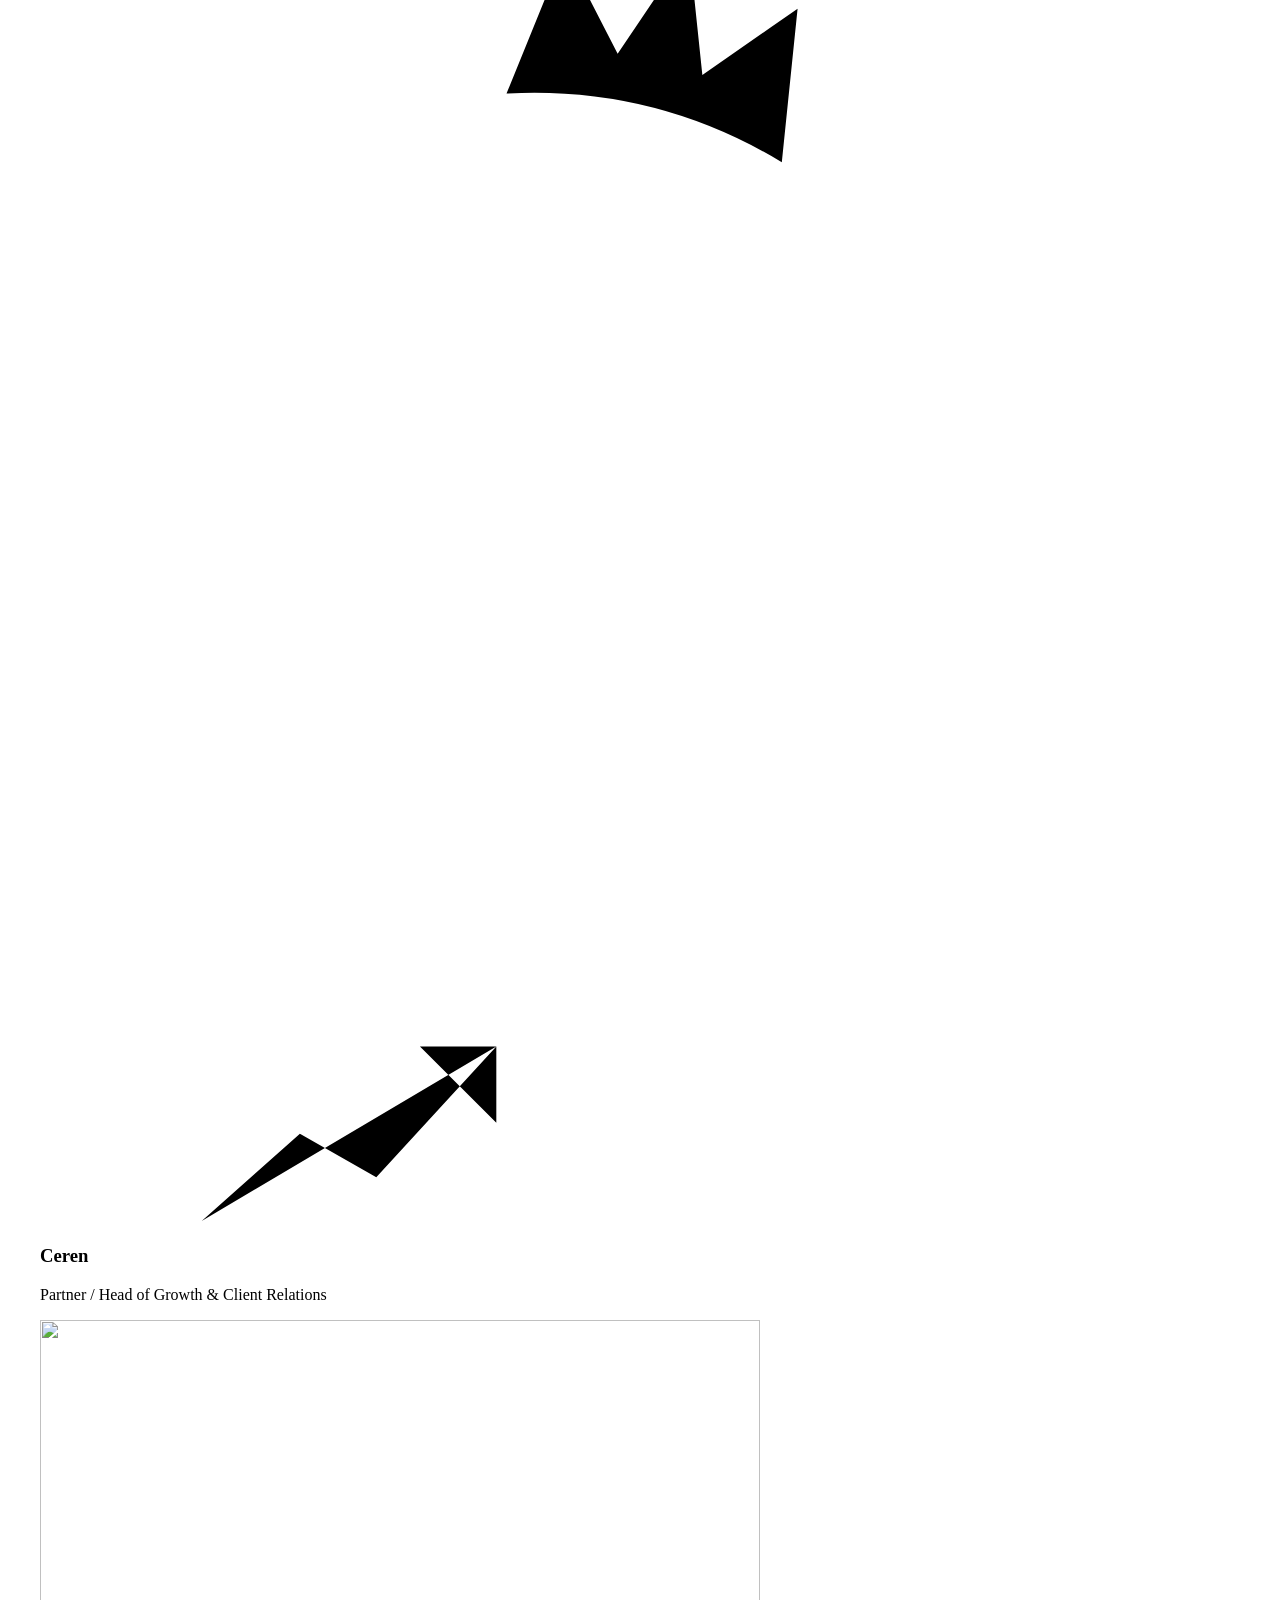
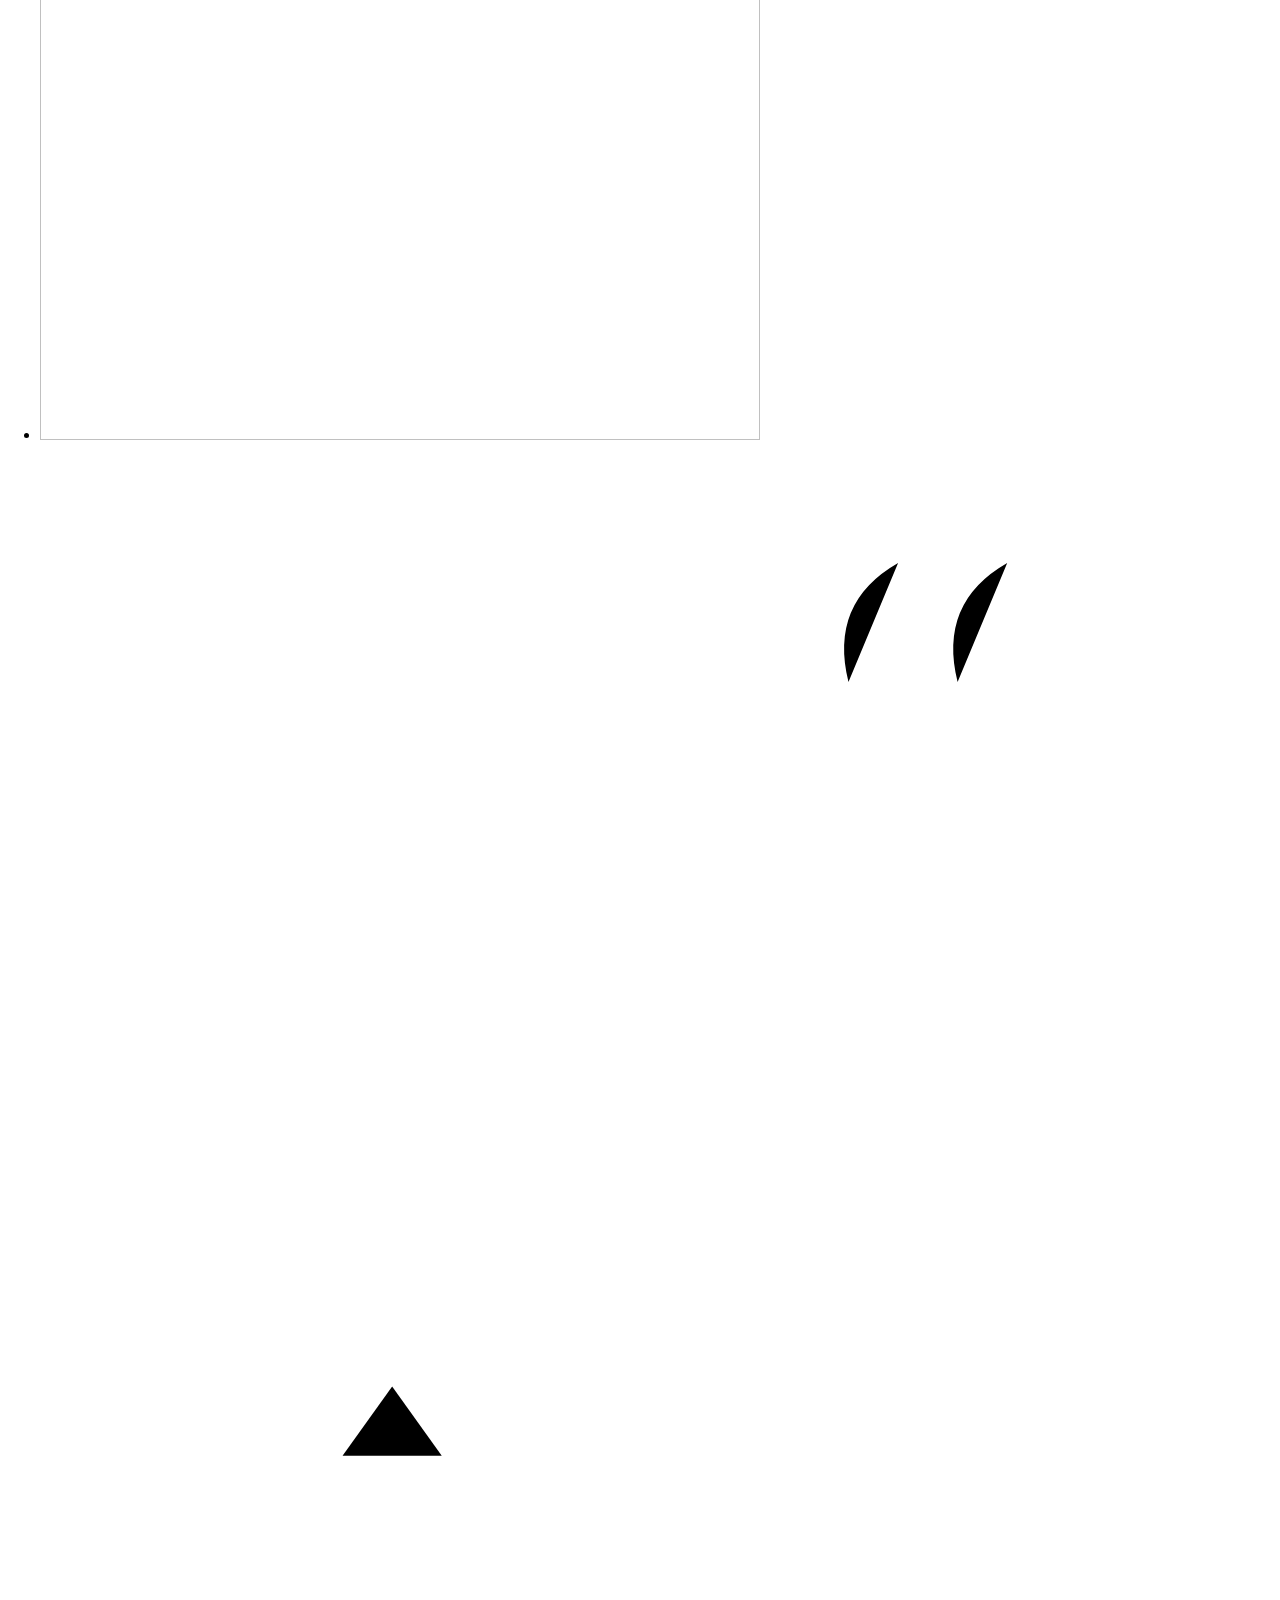
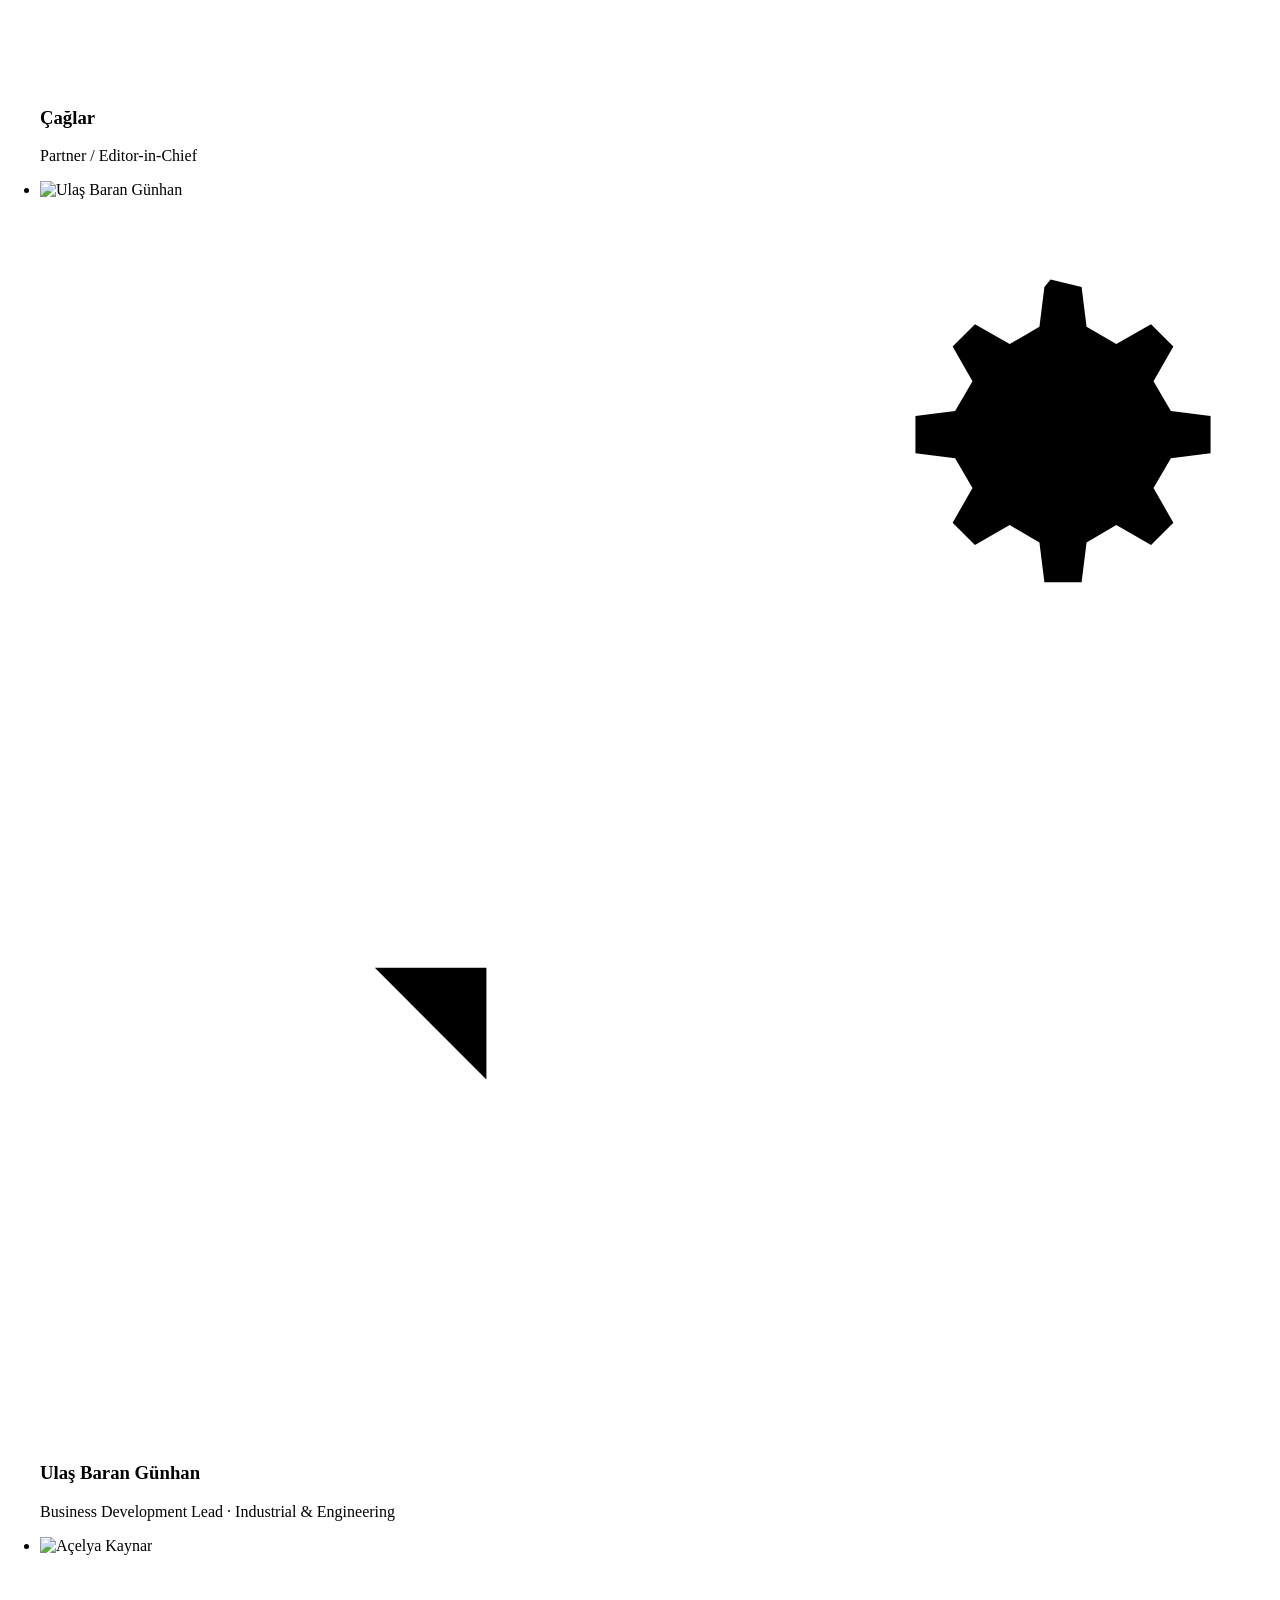
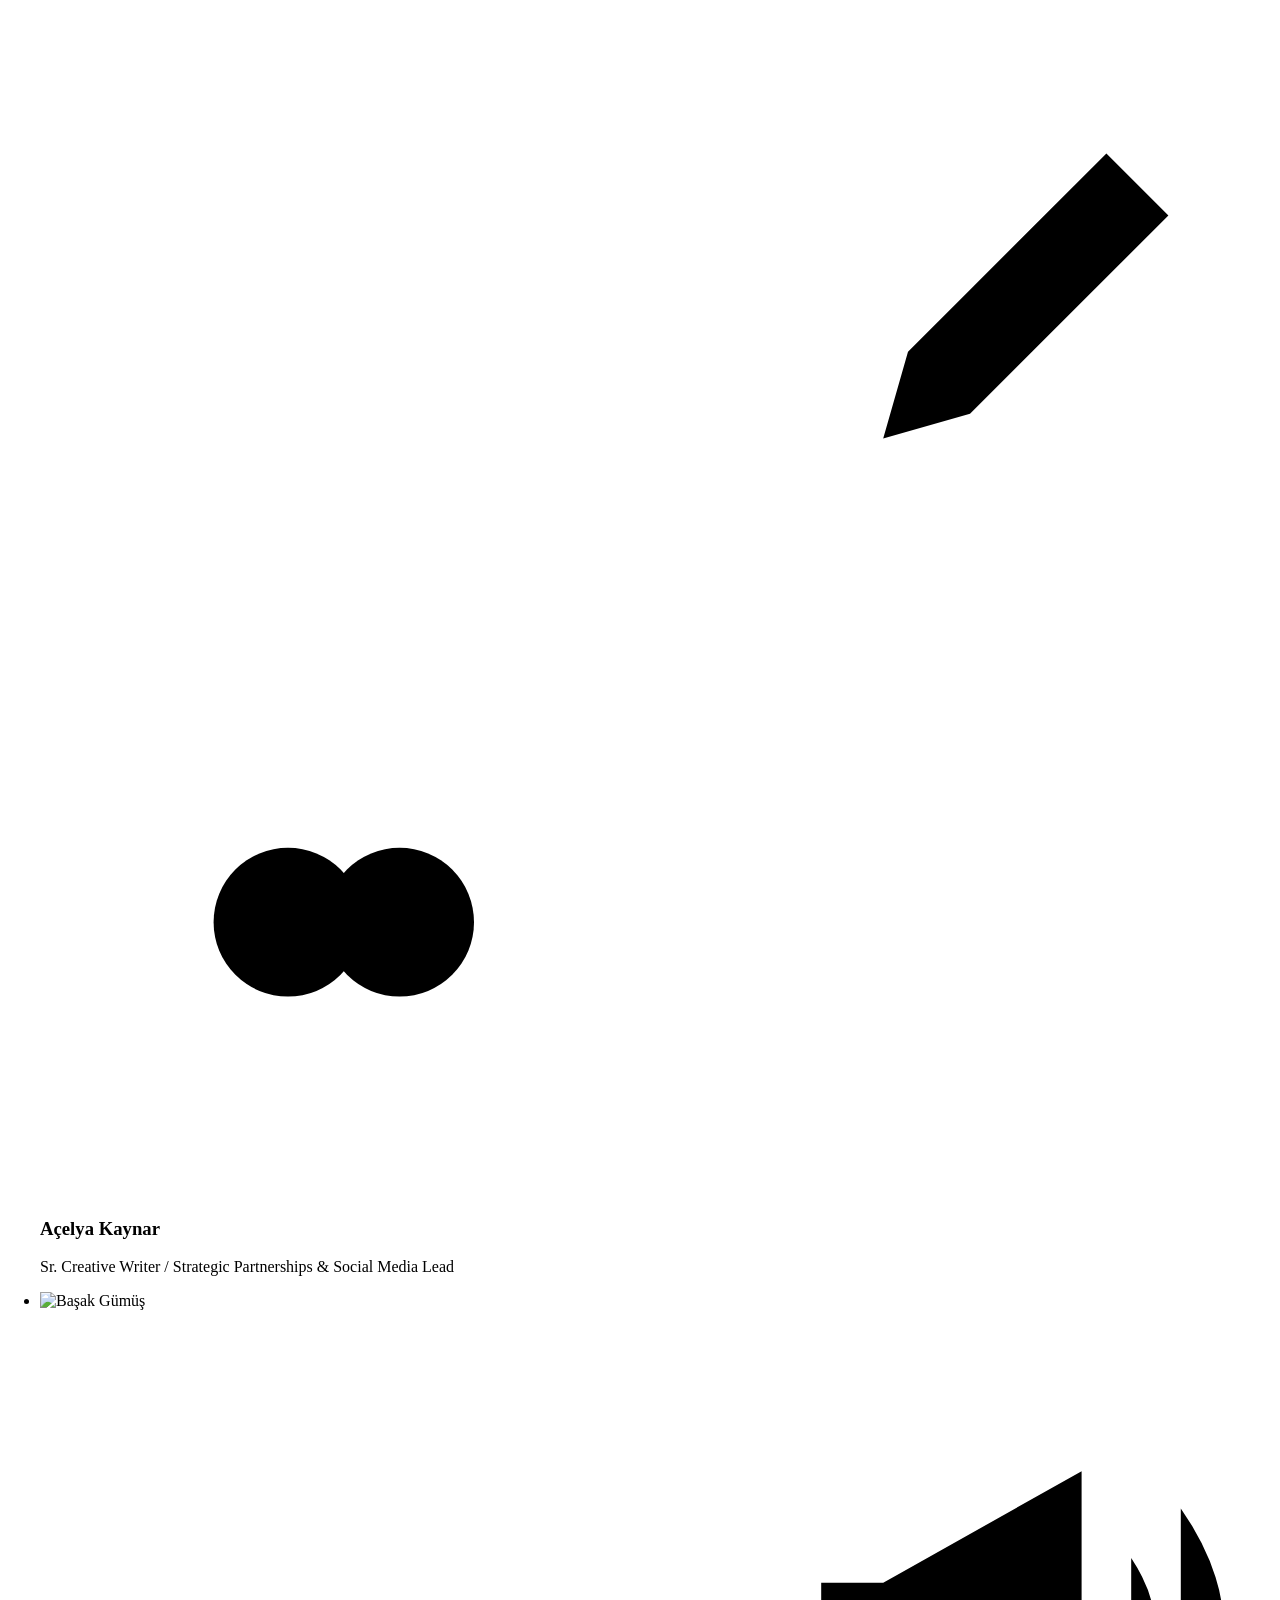
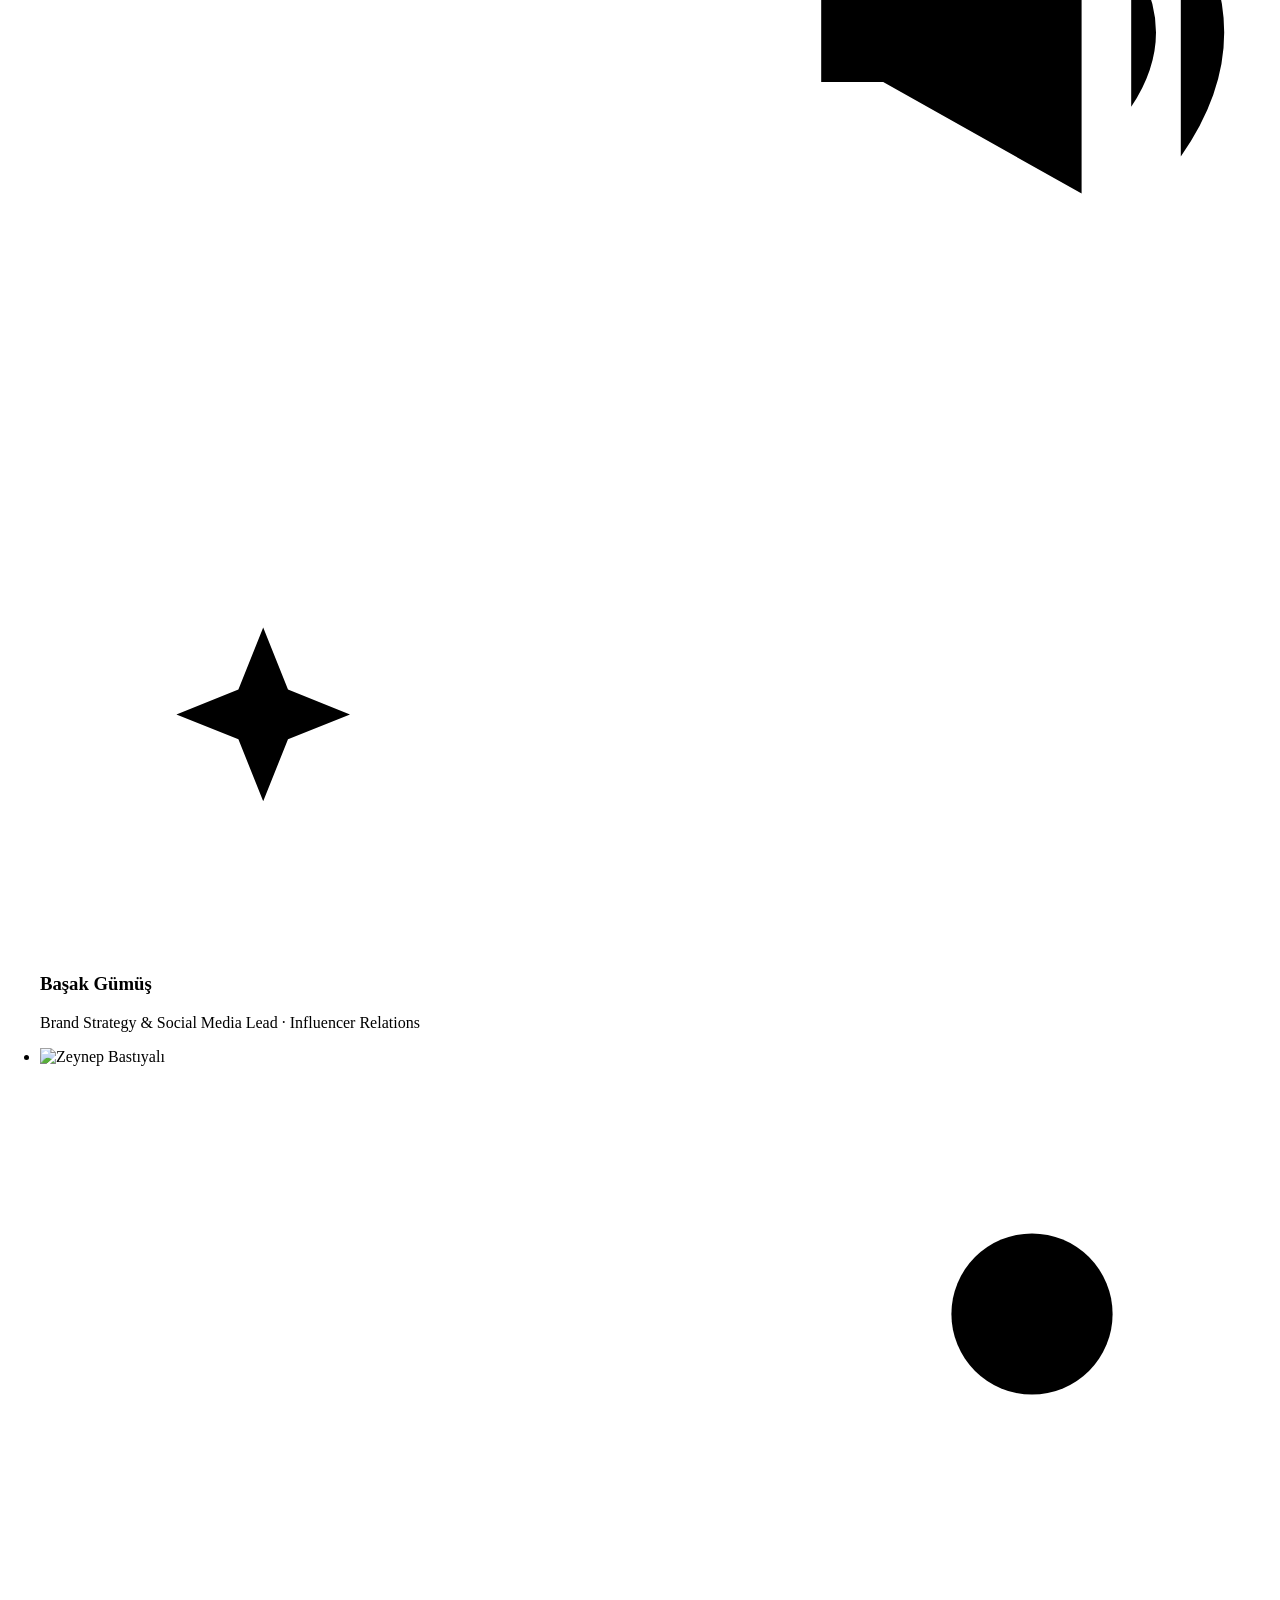
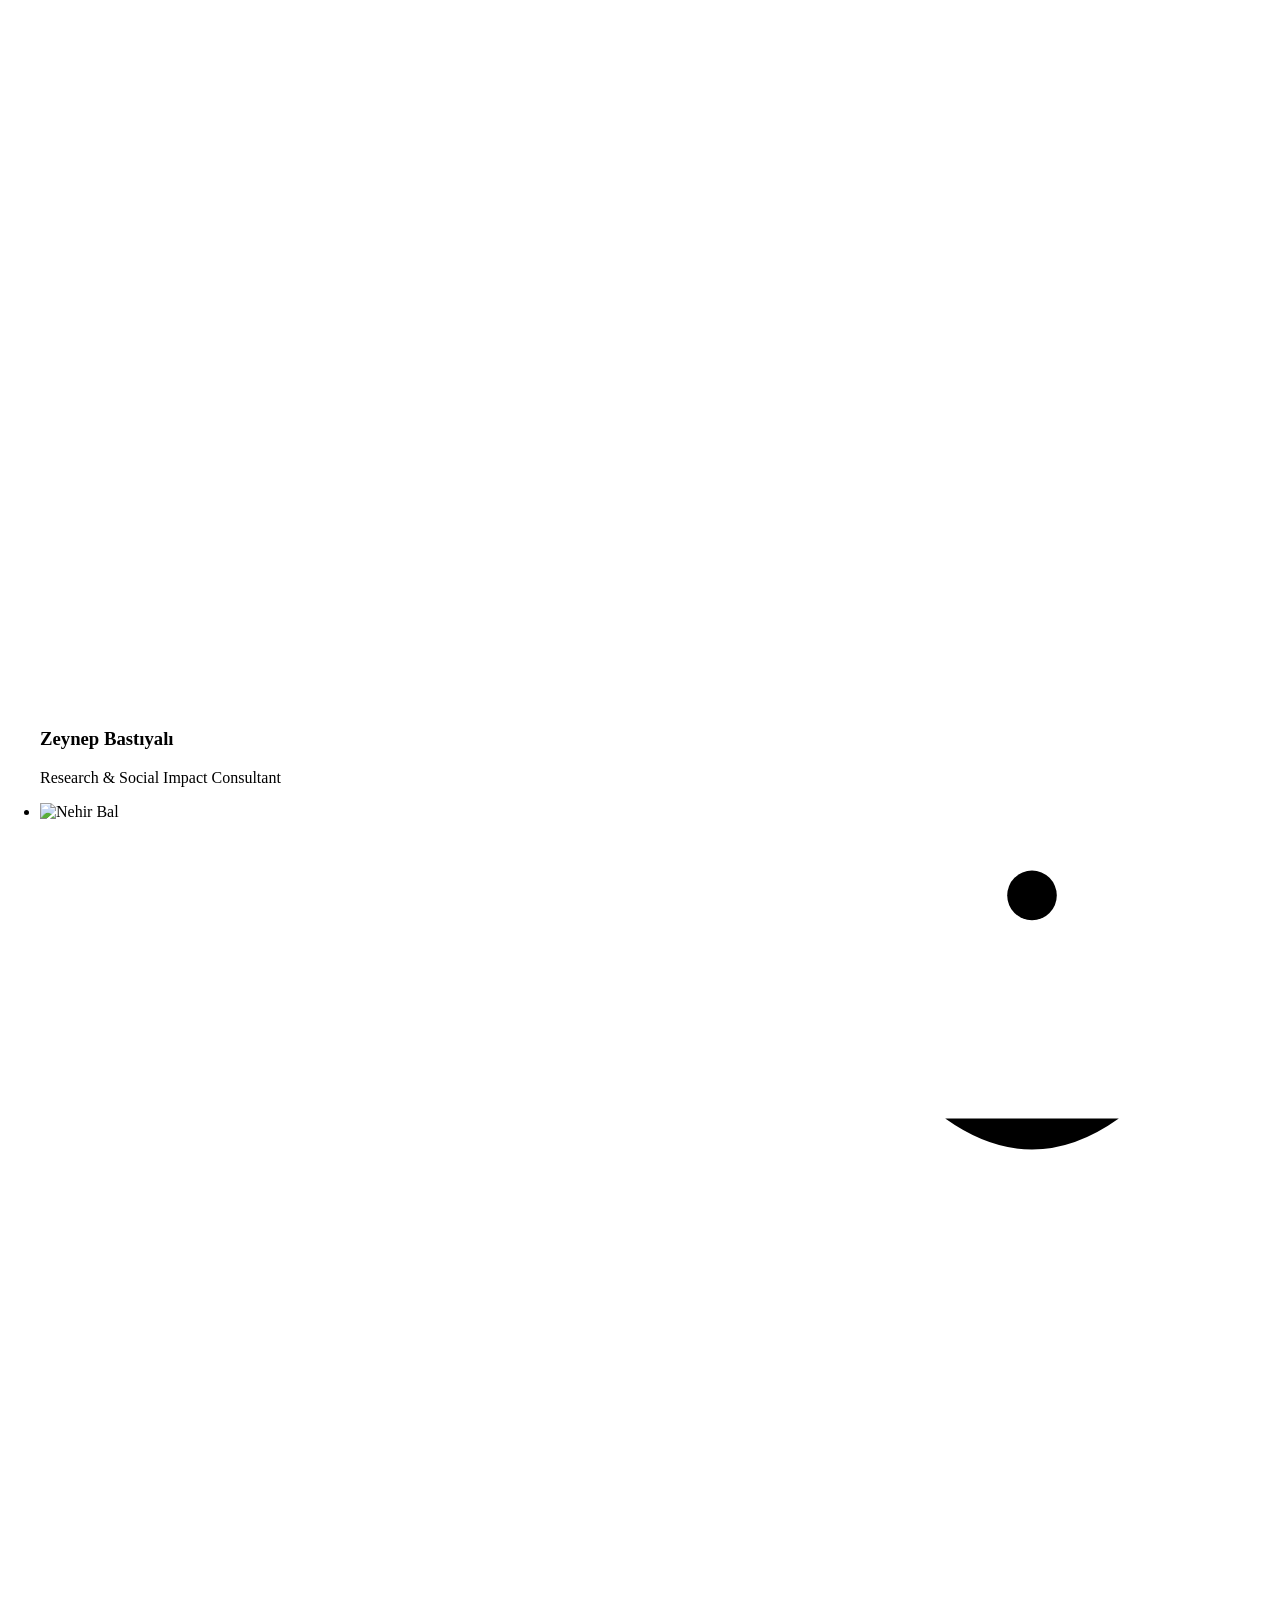
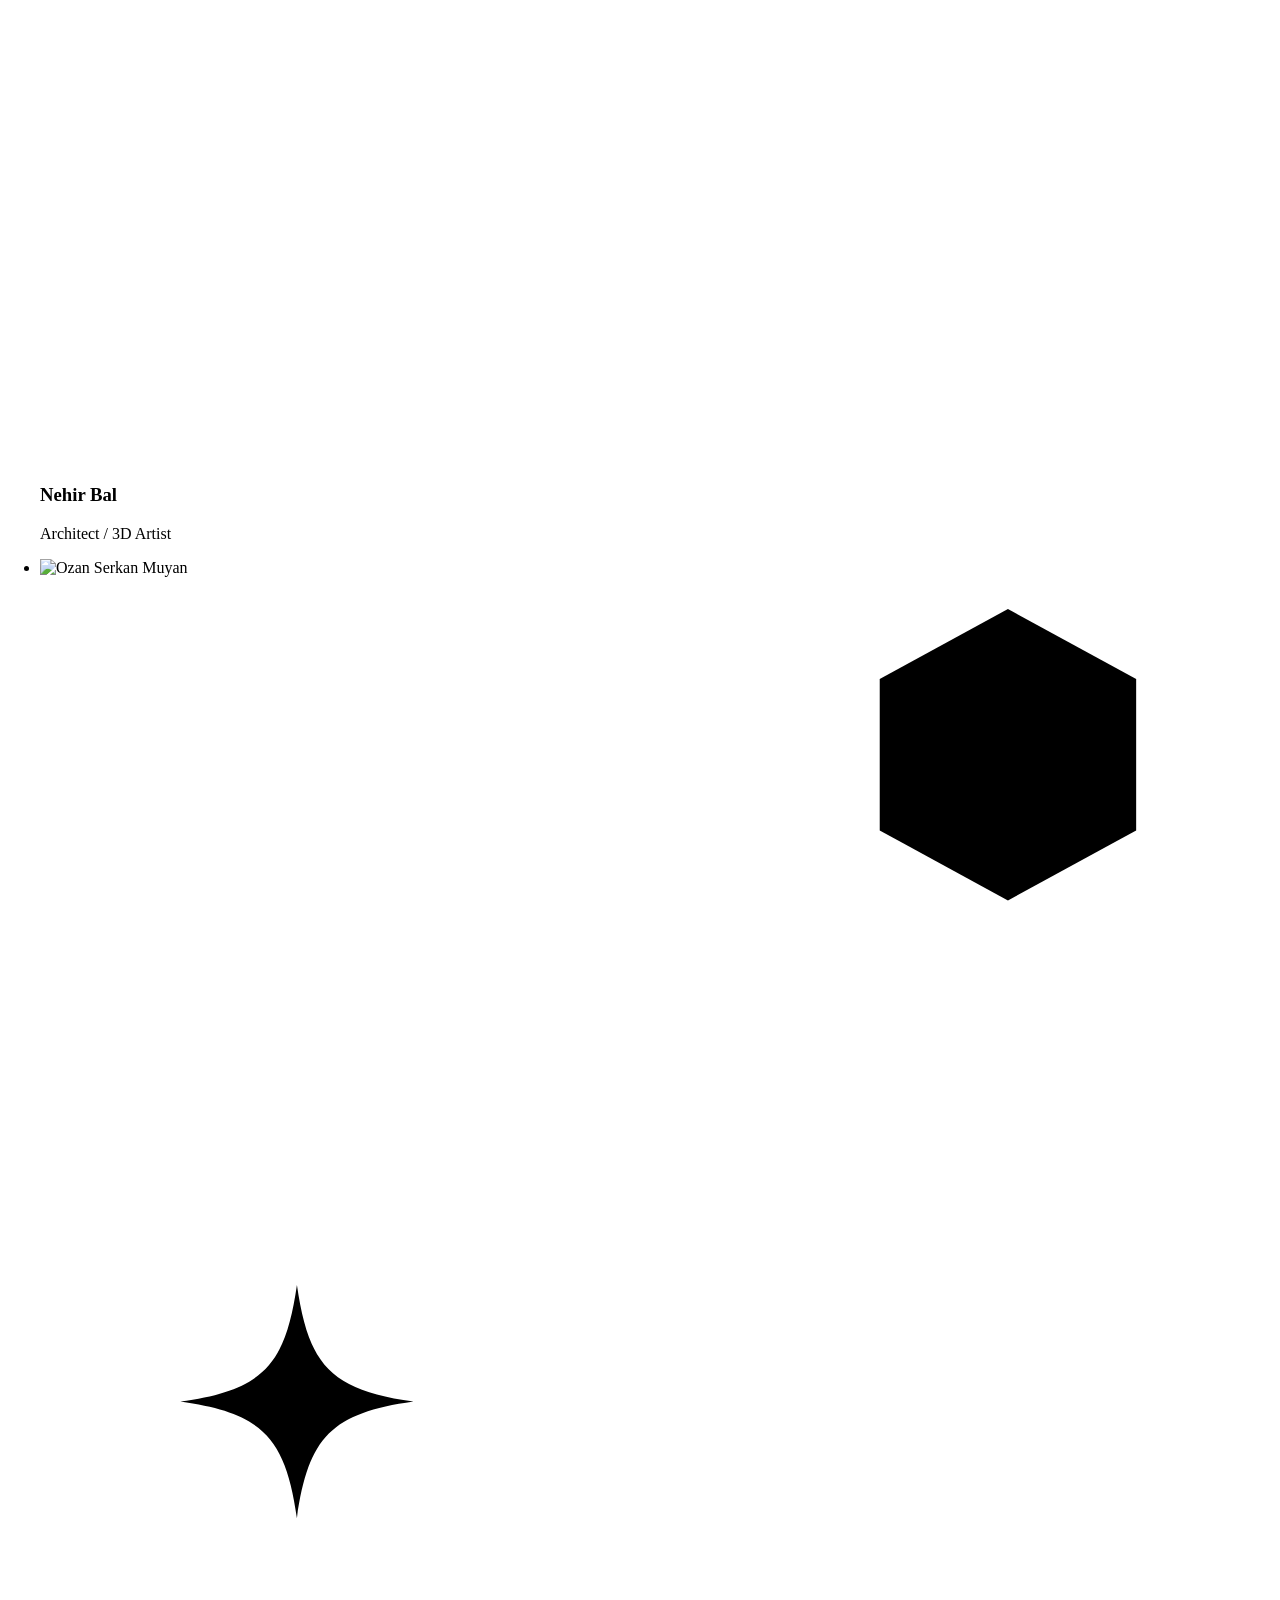
==== commit fd5150f8: "Team: Semih's photo and a role-based doodle (bulb + viewfinder) Co-Authored-By: Claude Opus 5.5 <nor" ====
--- a/public/about.html
+++ b/public/about.html
@@ -131,7 +131,7 @@
           <p class="tm-role">Managing Partner / Head of Strategy</p>
         </li>
         <li class="tm x-creative io" style="--d:0.06s">
-          <div class="tm-ph"><img src="/team/02.webp" alt="" width="720" height="720" loading="lazy" decoding="async"><svg class="doodle" viewBox="0 0 100 100" preserveAspectRatio="none" aria-hidden="true"><g transform="translate(10 0) scale(.8)"><path pathLength="1" d="M35 21L37 7L44 15L50 4L56 15L63 7L65 21Q50 17 35 21Z"/><path pathLength="1" d="M82 30v12M76 36h12"/><path pathLength="1" d="M18 52v7M14.5 55.5h7"/></g></svg></div>
+          <div class="tm-ph"><img src="/team/semih.webp" alt="Semih" width="800" height="800" loading="lazy" decoding="async"><svg class="doodle" viewBox="0 0 100 100" preserveAspectRatio="none" aria-hidden="true"><path pathLength="1" d="M79 27q-6-4-4-11q2-7 8-7q6 0 8 7q2 7-4 11v4h-8zM79 34h8"/><path pathLength="1" d="M83 4v-2M71 9l-2-1.5M95 9l2-1.5"/><path pathLength="1" d="M13 74v-5h5M27 69h5v5M32 83v5h-5M18 88h-5v-5"/></svg></div>
           <h3 class="tm-name">Semih</h3>
           <p class="tm-role">Partner / Executive Creative Director</p>
         </li>
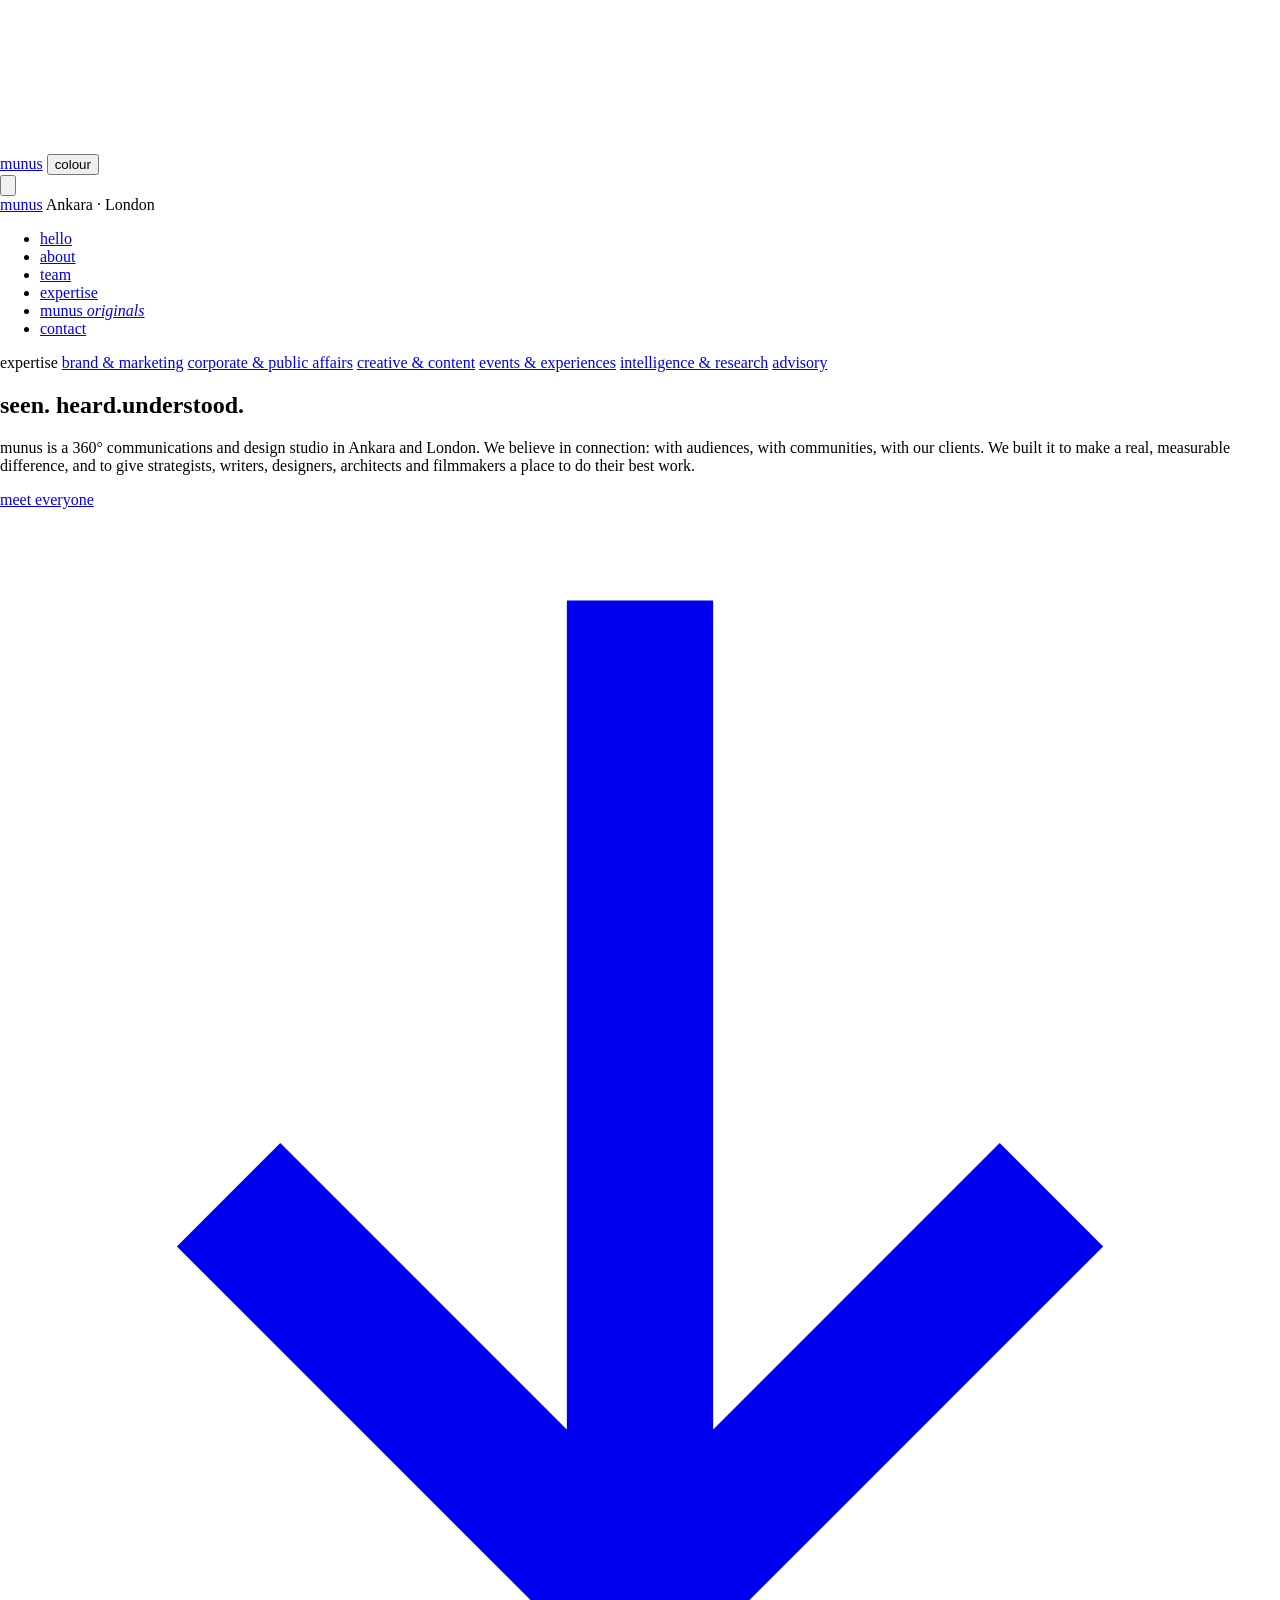
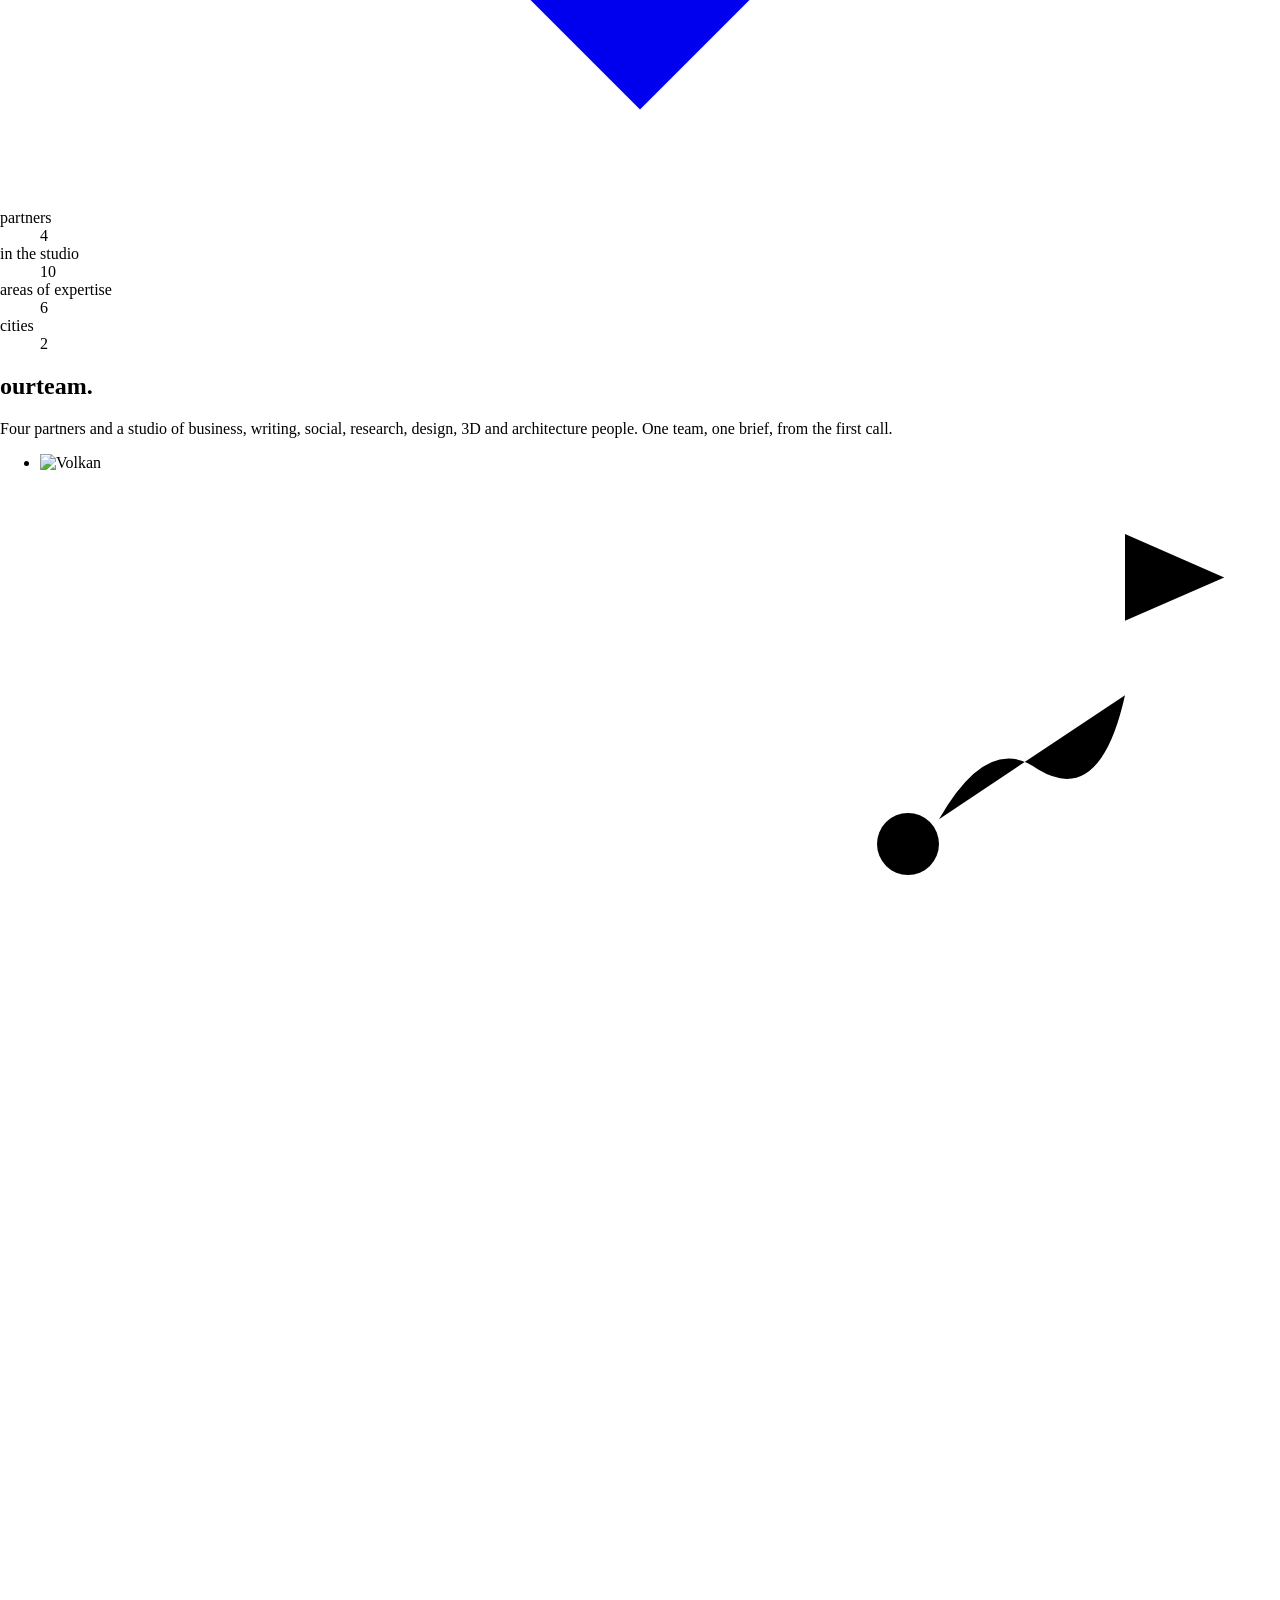
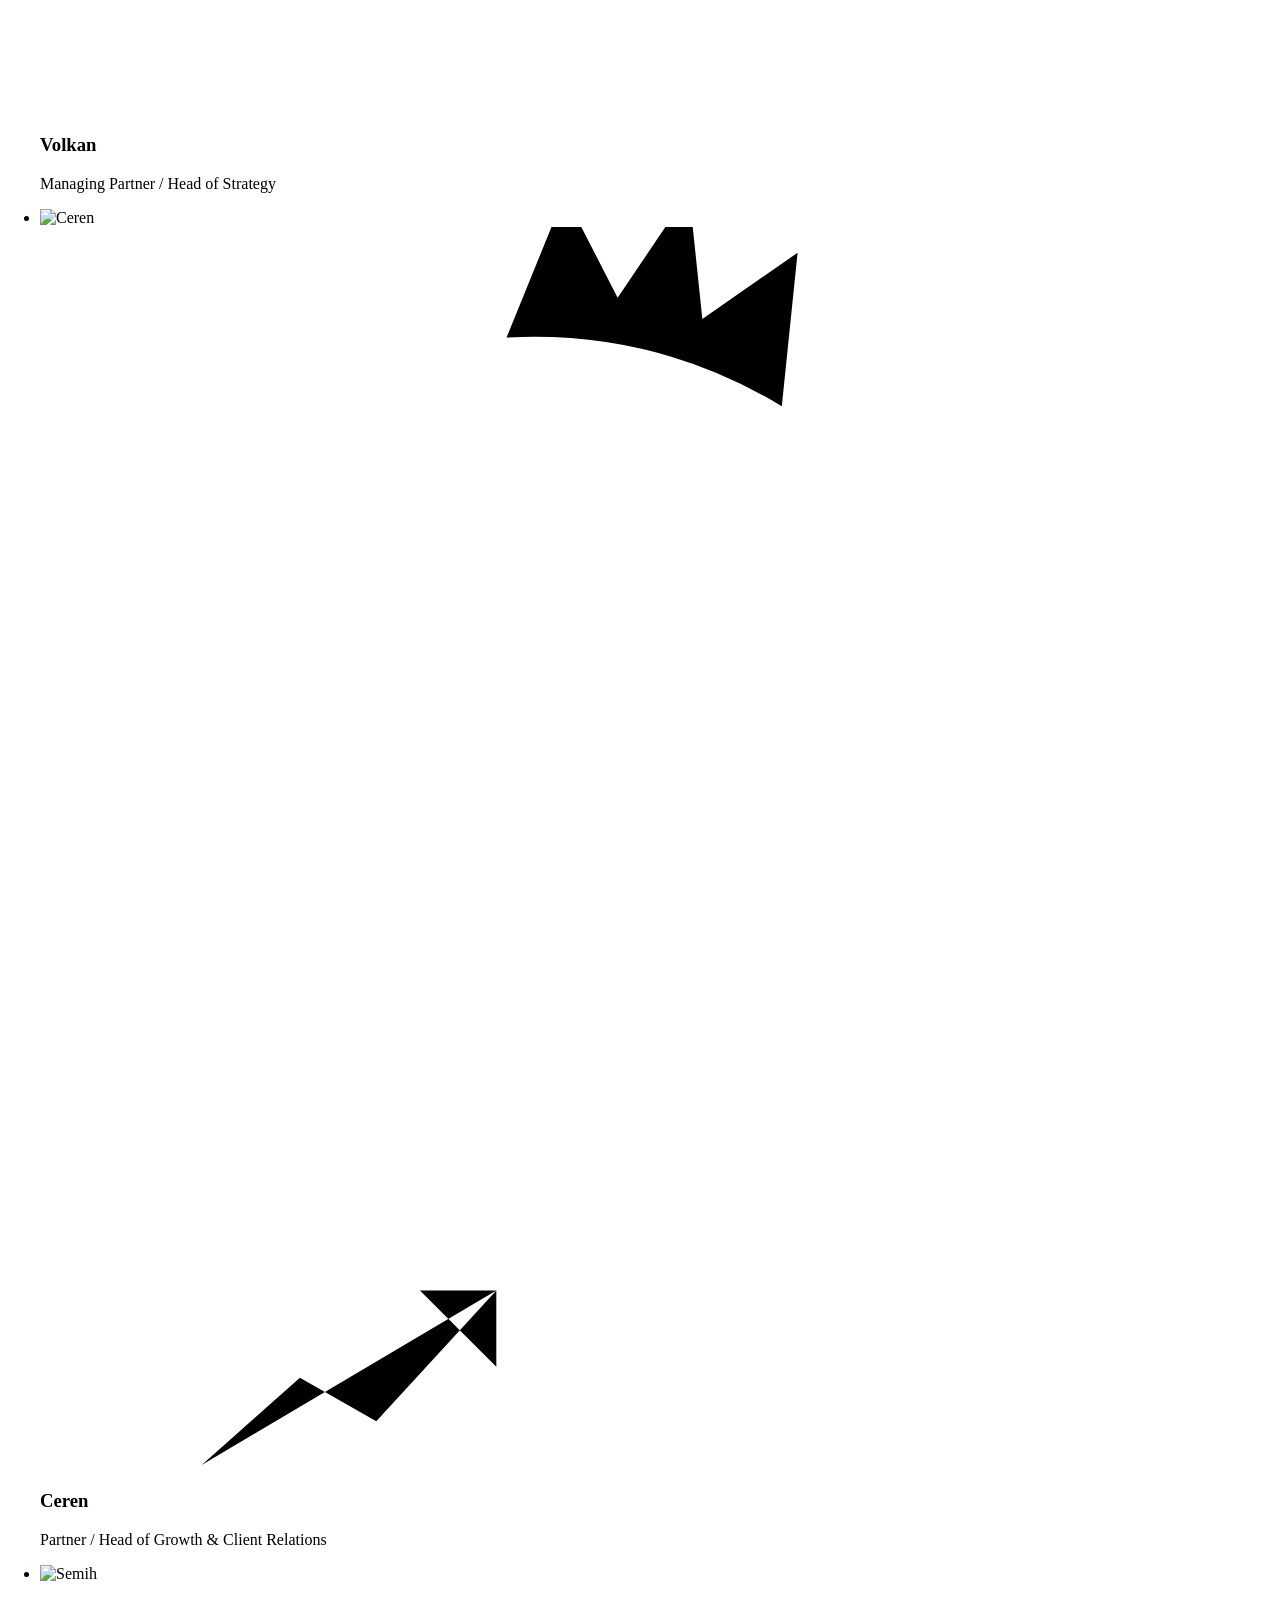
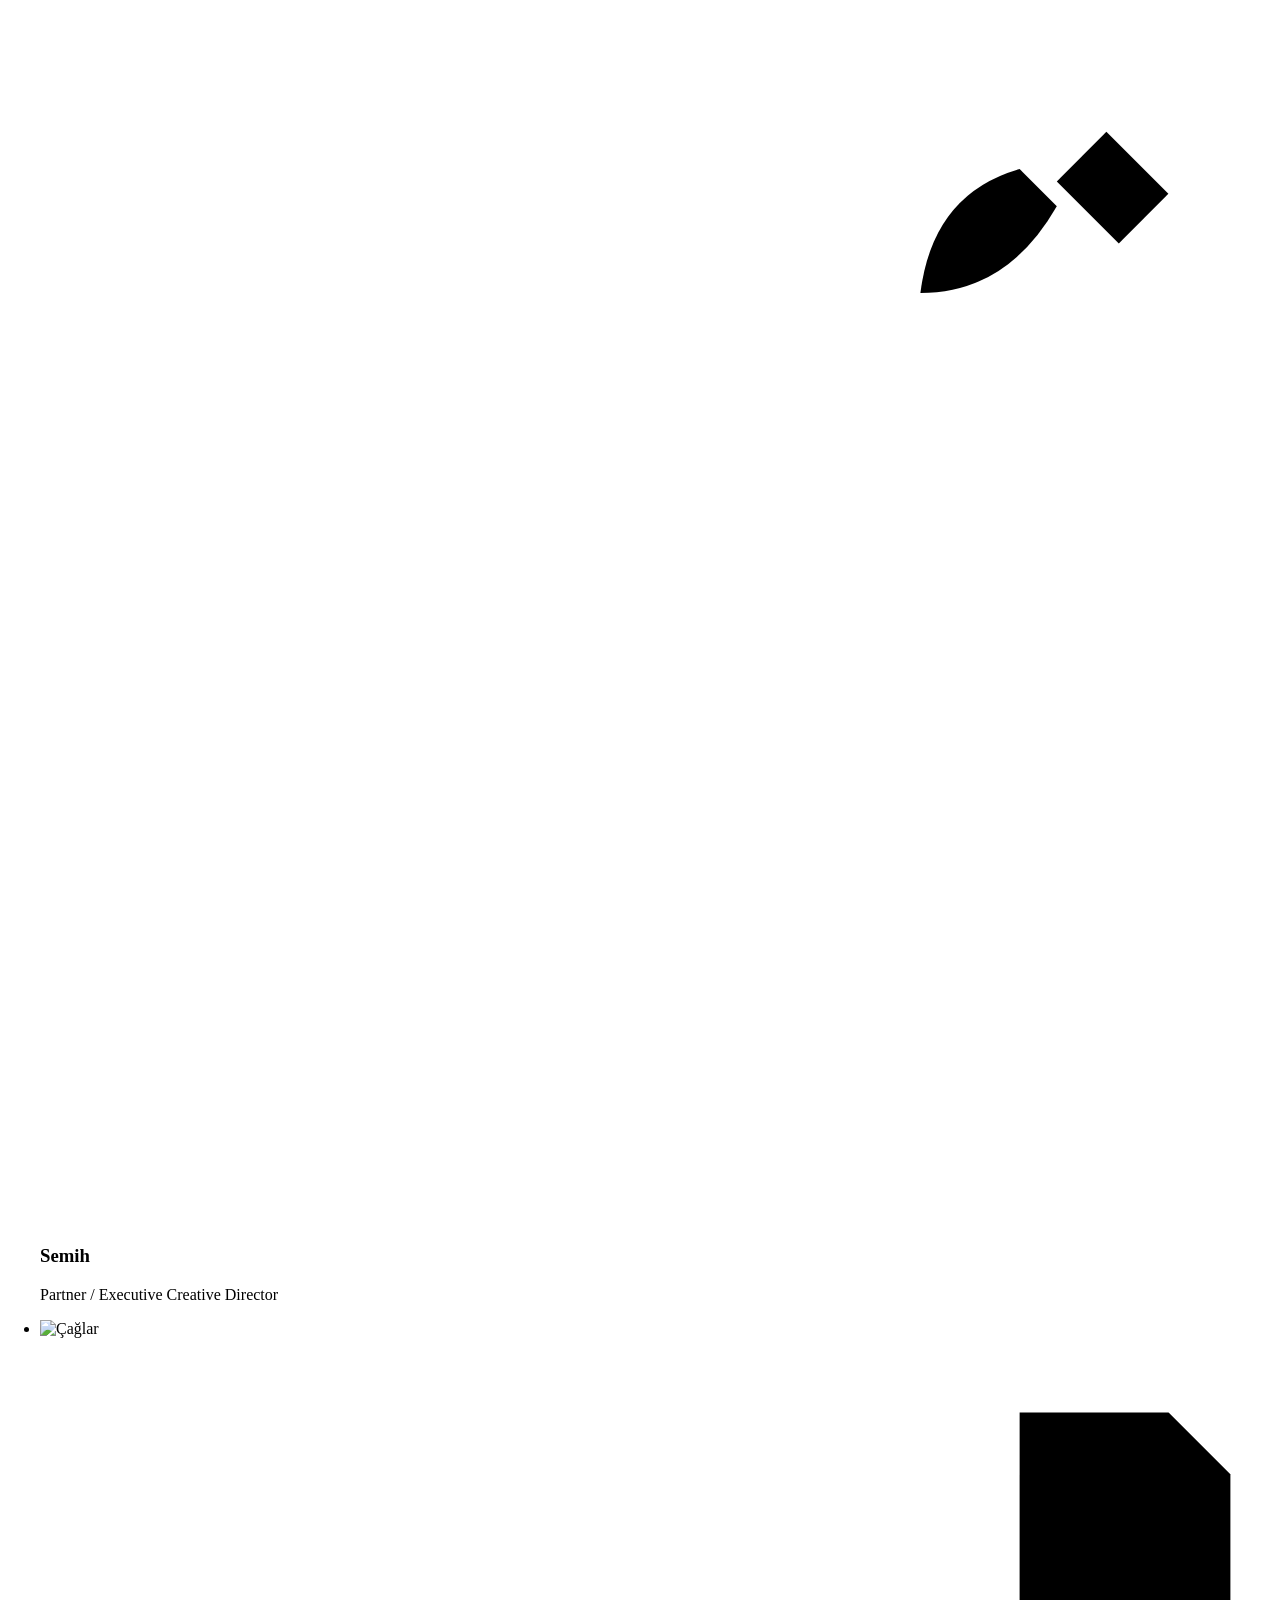
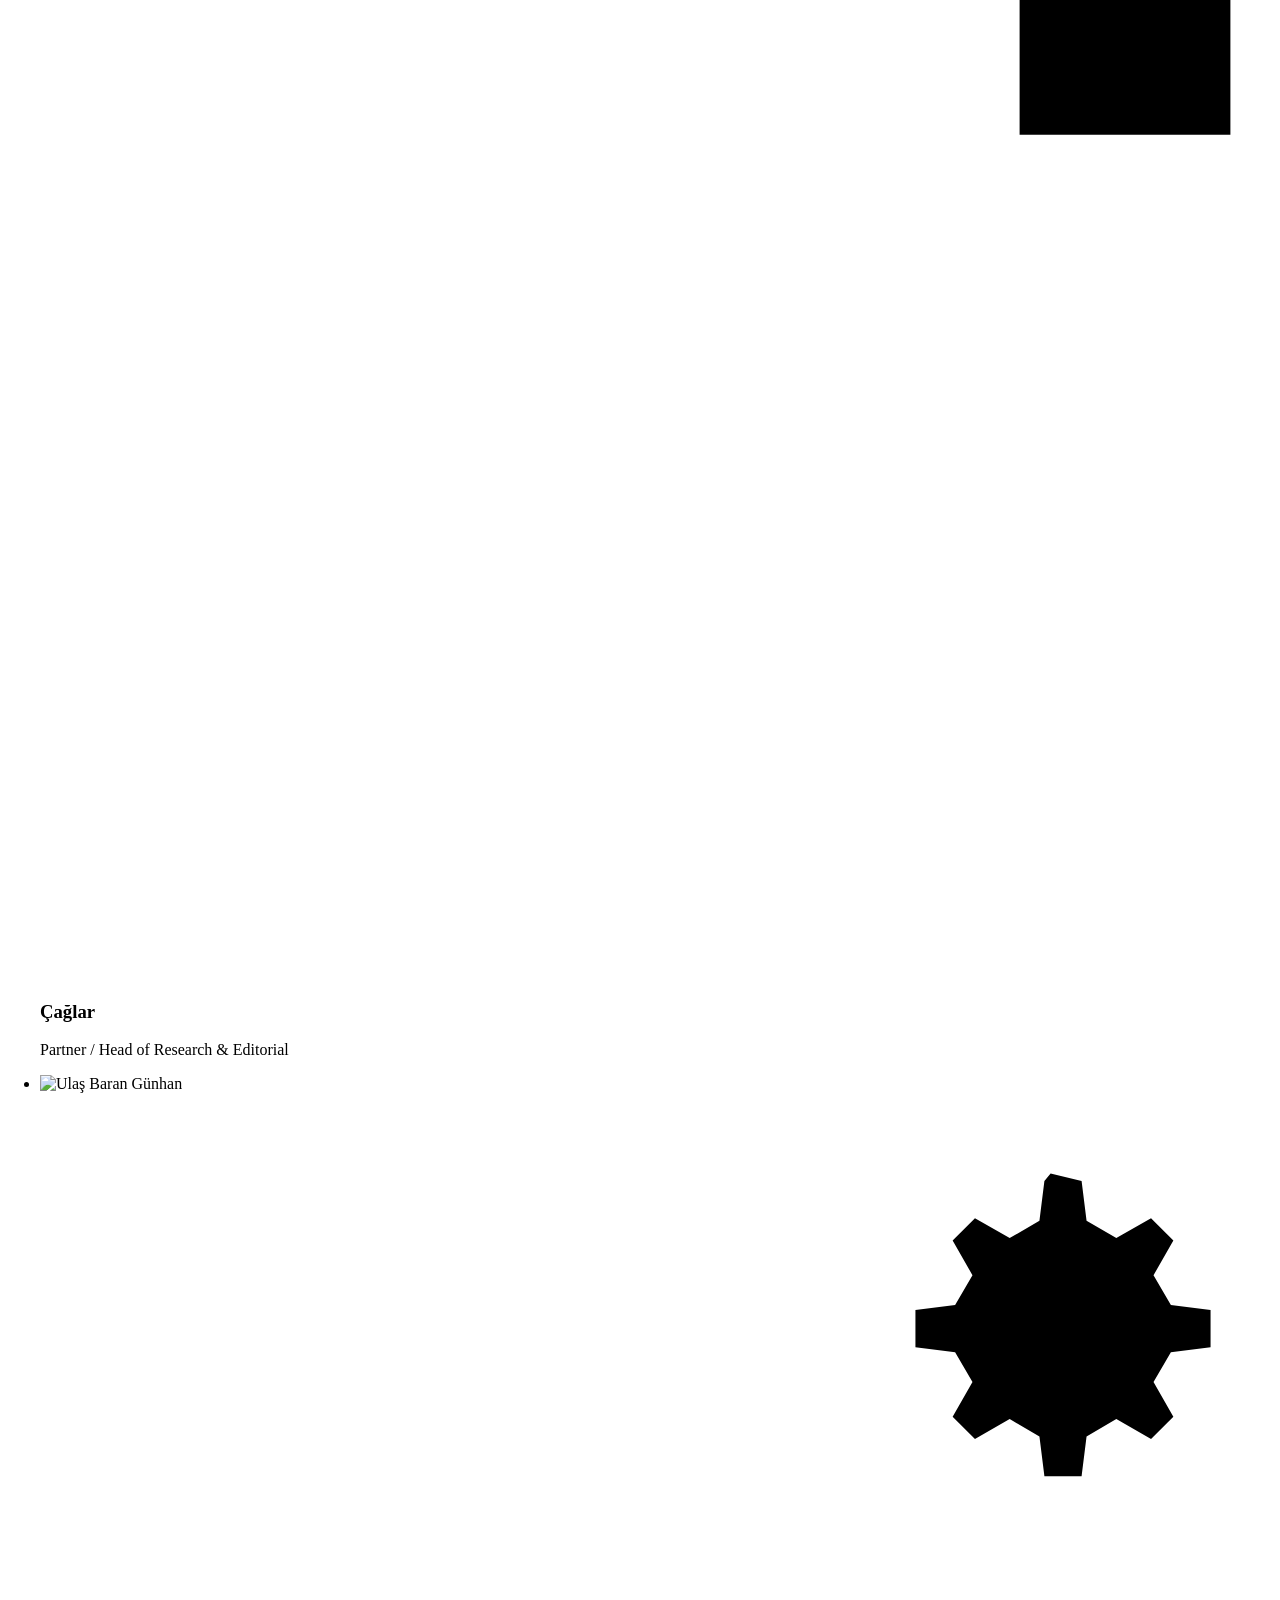
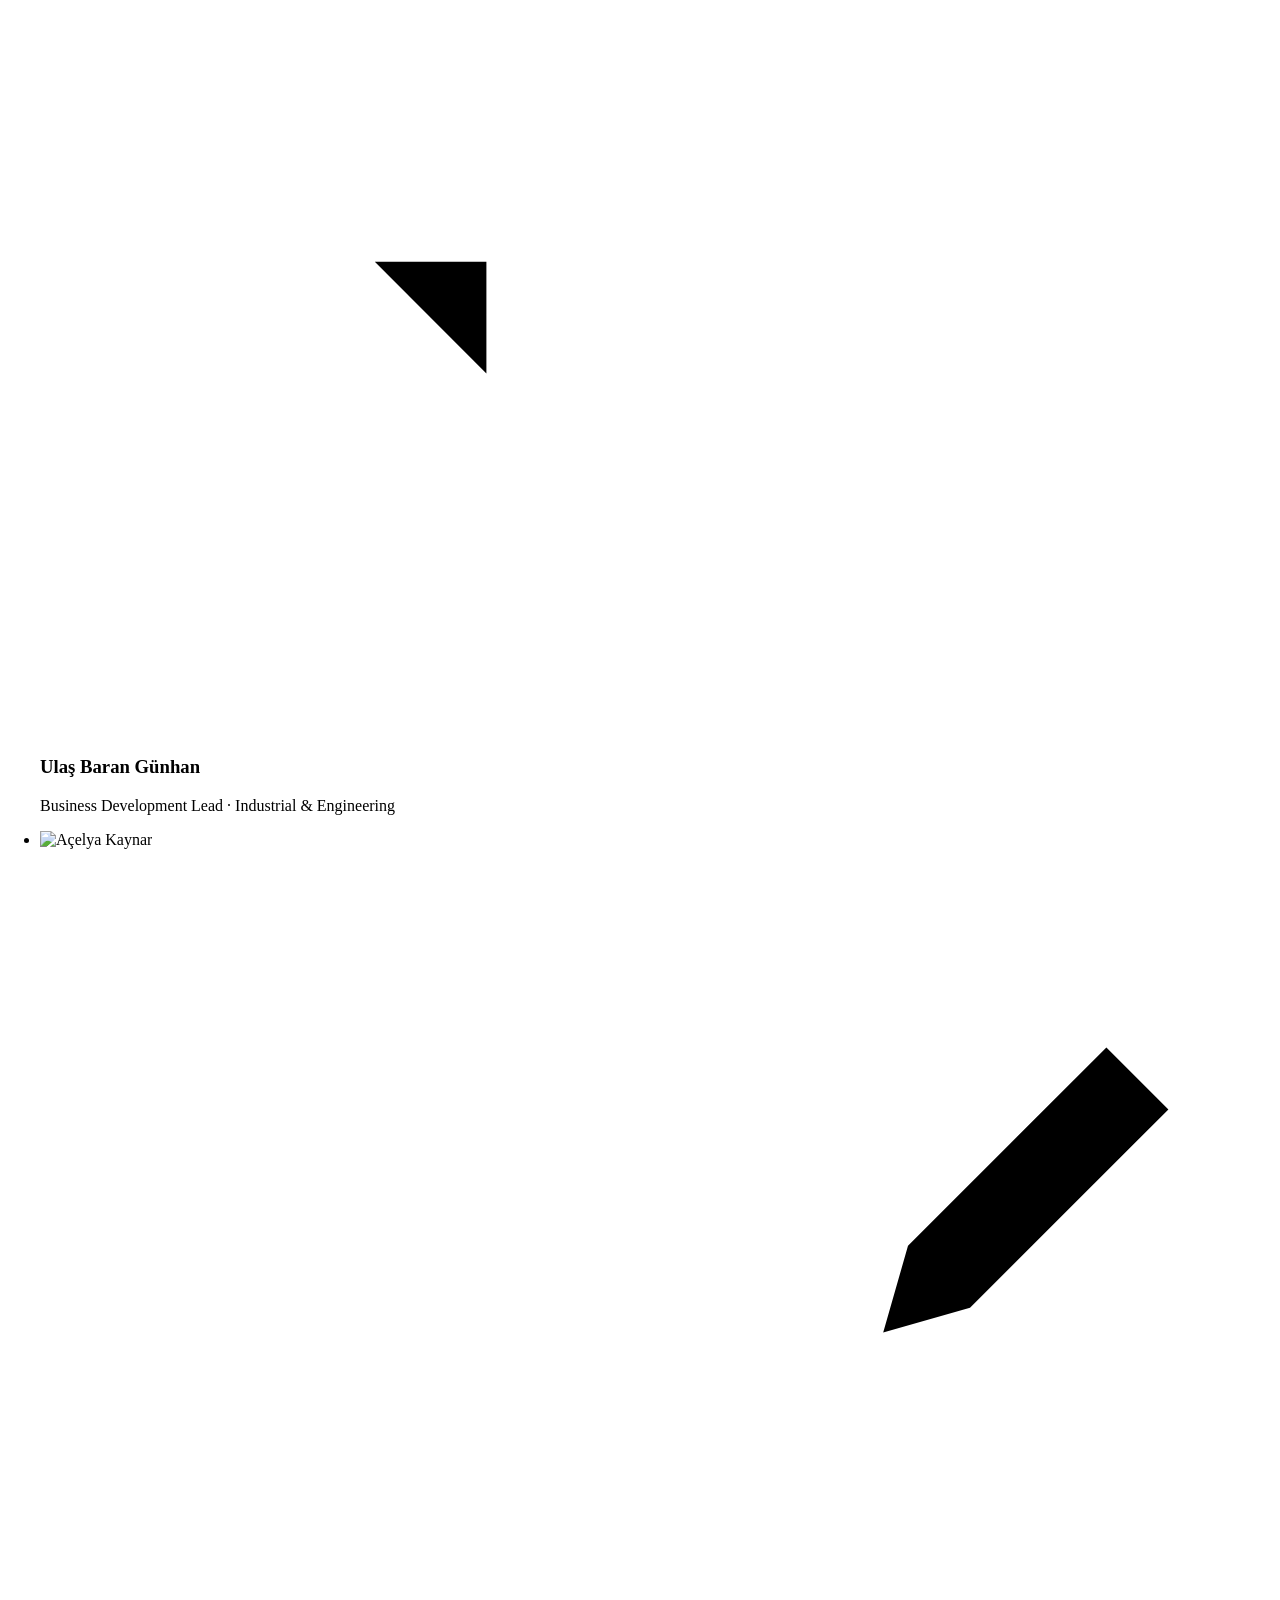
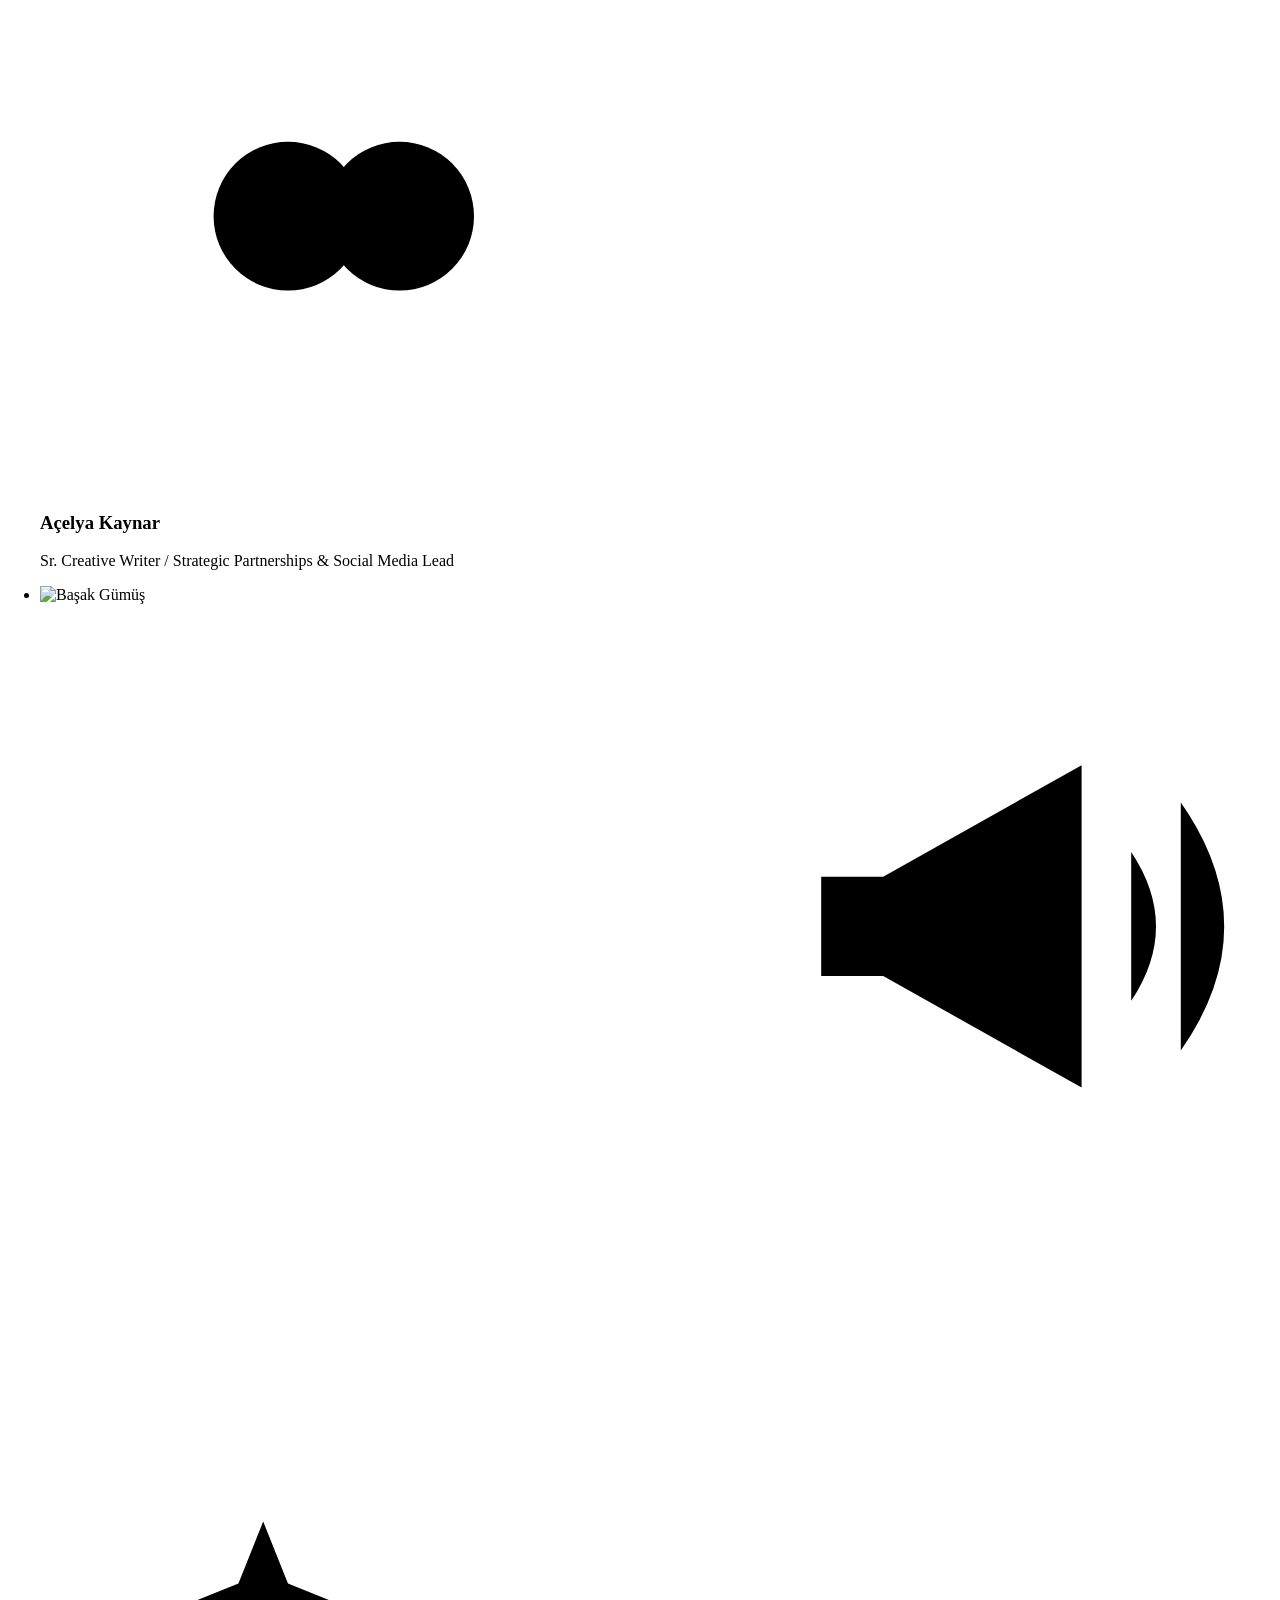
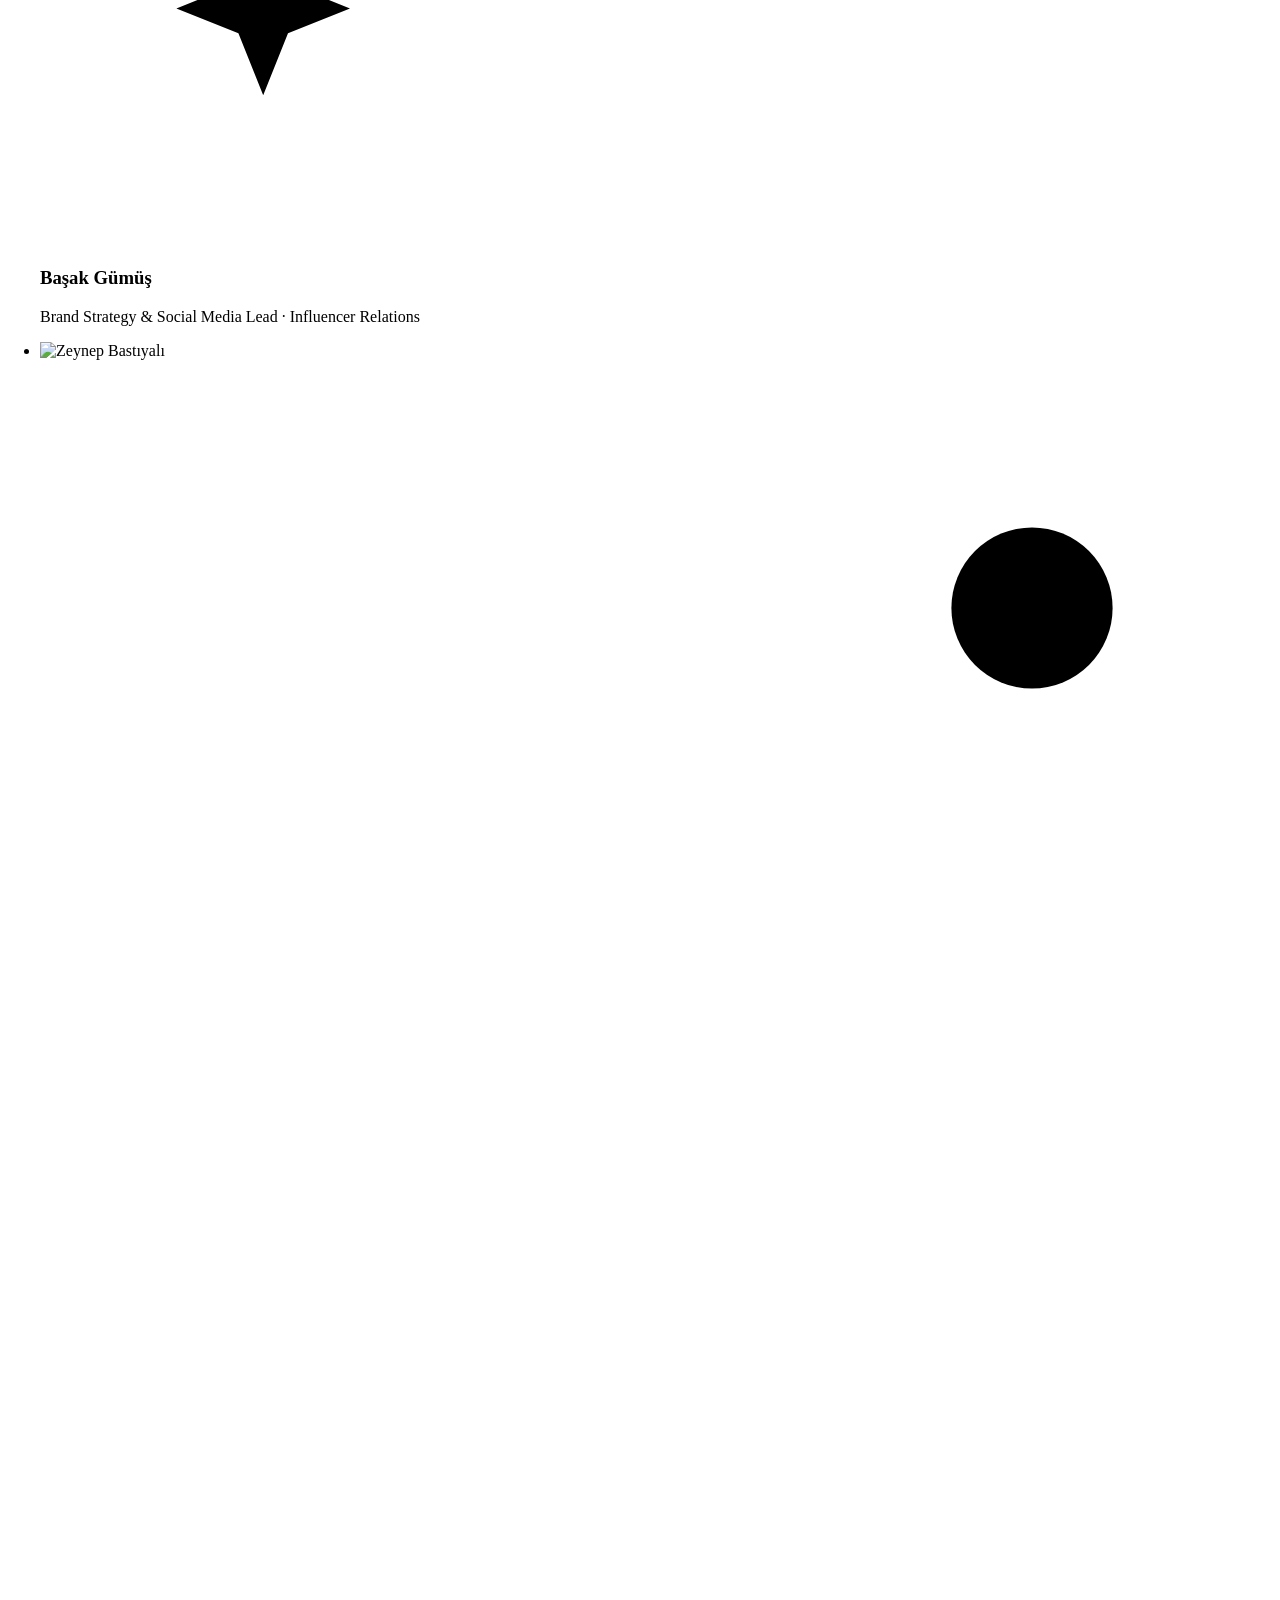
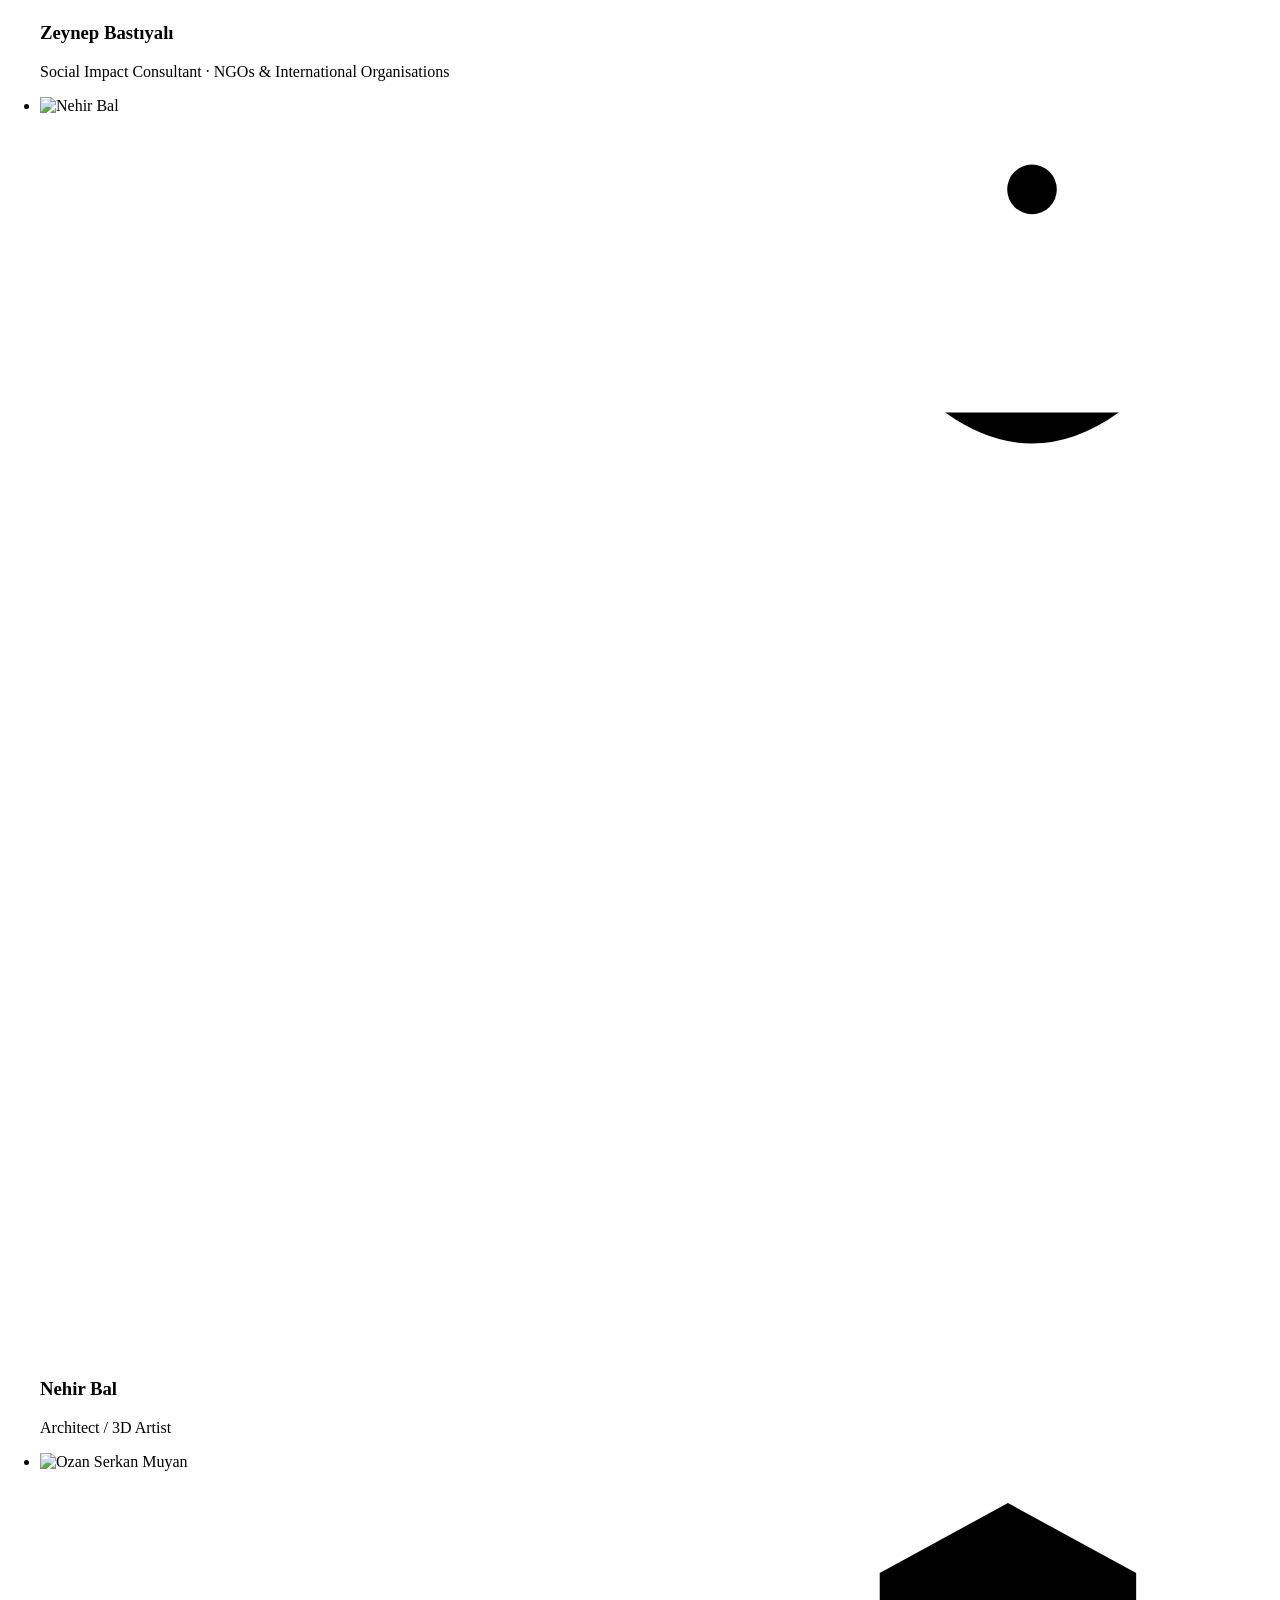
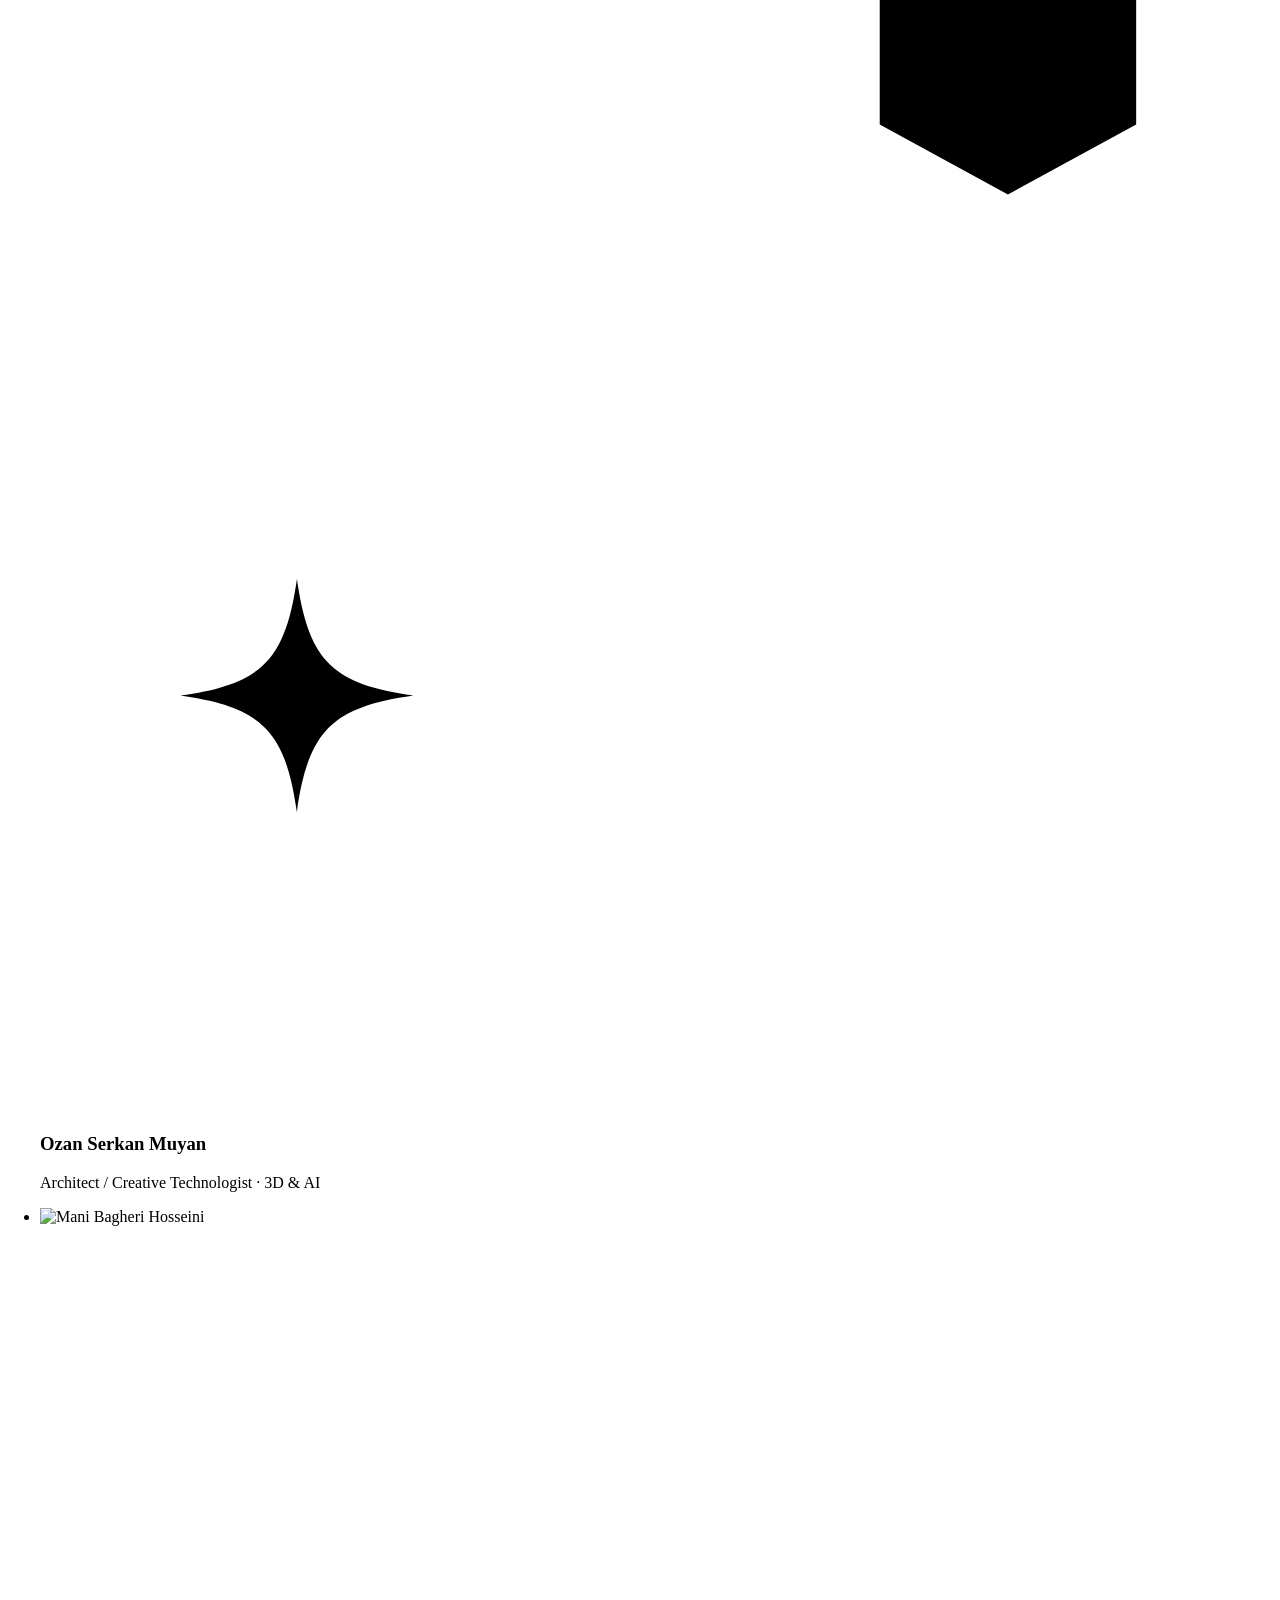
==== commit 4f416374: "Team: Çağlar's photo and research title, Ceren beside Volkan, new doodles - Çağlar: Head of Research" ====
--- a/public/about.html
+++ b/public/about.html
@@ -107,7 +107,7 @@
       </div>
       <dl class="ab-facts ld" style="--d:.65s">
         <div><dt>partners</dt><dd>4</dd></div>
-        <div><dt>in the studio</dt><dd>11</dd></div>
+        <div><dt>in the studio</dt><dd>10</dd></div>
         <div><dt>areas of expertise</dt><dd>6</dd></div>
         <div><dt>cities</dt><dd>2</dd></div>
       </dl>
@@ -121,29 +121,29 @@
     <div class="wrap">
       <div class="head">
         <h2 id="partners-h"><span class="mask io"><span>our</span></span><span class="mask io"><span style="--d:.08s">team.</span></span></h2>
-        <div class="head-side rv io"><p>Four partners and a studio of business, writing, social, research, data, design, 3D and architecture people. One team, one brief, from the first call.</p></div>
+        <div class="head-side rv io"><p>Four partners and a studio of business, writing, social, research, design, 3D and architecture people. One team, one brief, from the first call.</p></div>
       </div>
       <svg width="0" height="0" style="position:absolute" aria-hidden="true" focusable="false"><filter id="chalk" x="-10%" y="-10%" width="120%" height="120%"><feTurbulence type="fractalNoise" baseFrequency="0.035" numOctaves="2" seed="4" result="wob"/><feDisplacementMap in="SourceGraphic" in2="wob" scale="5" xChannelSelector="R" yChannelSelector="G" result="d"/><feTurbulence type="fractalNoise" baseFrequency="0.85" numOctaves="2" seed="9" result="grain"/><feColorMatrix in="grain" type="matrix" values="0 0 0 0 0 0 0 0 0 0 0 0 0 0 0 -3.2 0 0 0 2.4" result="mask"/><feComposite in="d" in2="mask" operator="in"/></filter></svg>
 <ul class="tm-grid">
         <li class="tm x-advisory io" style="--d:0.00s">
-          <div class="tm-ph"><img src="/team/volkan.webp" alt="Volkan" width="800" height="800" loading="lazy" decoding="async"><svg class="doodle" viewBox="0 0 100 100" preserveAspectRatio="none" aria-hidden="true"><circle pathLength="1" cx="80" cy="19" r="9"/><circle pathLength="1" cx="80" cy="19" r="3.5"/><path pathLength="1" d="M65 34L76 23M69.5 22.5h7v7"/></svg></div>
+          <div class="tm-ph"><img src="/team/volkan.webp" alt="Volkan" width="800" height="800" loading="lazy" decoding="async"><svg class="doodle" viewBox="0 0 100 100" preserveAspectRatio="none" aria-hidden="true"><circle pathLength="1" cx="70" cy="30" r="2.5"/><path pathLength="1" d="M72.5 28q4-7 8-4q5 3 7-6"/><path pathLength="1" d="M87.5 18v-13l8 3.5l-8 3.5"/></svg></div>
           <h3 class="tm-name">Volkan</h3>
           <p class="tm-role">Managing Partner / Head of Strategy</p>
         </li>
-        <li class="tm x-creative io" style="--d:0.06s">
-          <div class="tm-ph"><img src="/team/semih.webp" alt="Semih" width="800" height="800" loading="lazy" decoding="async"><svg class="doodle" viewBox="0 0 100 100" preserveAspectRatio="none" aria-hidden="true"><path pathLength="1" d="M79 27q-6-4-4-11q2-7 8-7q6 0 8 7q2 7-4 11v4h-8zM79 34h8"/><path pathLength="1" d="M83 4v-2M71 9l-2-1.5M95 9l2-1.5"/><path pathLength="1" d="M13 74v-5h5M27 69h5v5M32 83v5h-5M18 88h-5v-5"/></svg></div>
-          <h3 class="tm-name">Semih</h3>
-          <p class="tm-role">Partner / Executive Creative Director</p>
-        </li>
-        <li class="tm x-brand io" style="--d:0.12s">
+        <li class="tm x-brand io" style="--d:0.06s">
           <div class="tm-ph"><img src="/team/ceren.webp" alt="Ceren" width="800" height="800" loading="lazy" decoding="async"><svg class="doodle" viewBox="0 0 100 100" preserveAspectRatio="none" aria-hidden="true"><g transform="translate(6.0 -4.0) scale(0.88)"><path pathLength="1" d="M-13 6L-11 -8L-4 0L0 -11L4 0L11 -8L13 6Q0 2 -13 6Z" transform="translate(50 12) rotate(14)"/><path pathLength="1" d="M88 30v12M82 36h12"/><path pathLength="1" d="M8 118l9-8l7 4l11-12M28 102h7v7"/></g></svg></div>
           <h3 class="tm-name">Ceren</h3>
           <p class="tm-role">Partner / Head of Growth &amp; Client Relations</p>
         </li>
+        <li class="tm x-creative io" style="--d:0.12s">
+          <div class="tm-ph"><img src="/team/semih.webp" alt="Semih" width="800" height="800" loading="lazy" decoding="async"><svg class="doodle" viewBox="0 0 100 100" preserveAspectRatio="none" aria-hidden="true"><path pathLength="1" d="M98 2L86 14"/><path pathLength="1" d="M86 12l5 5l-4 4l-5-5z"/><path pathLength="1" d="M82 18q-4 7-11 7q1-8 8-10"/></svg></div>
+          <h3 class="tm-name">Semih</h3>
+          <p class="tm-role">Partner / Executive Creative Director</p>
+        </li>
         <li class="tm x-corporate io" style="--d:0.18s">
-          <div class="tm-ph"><img src="/team/03.webp" alt="" width="720" height="720" loading="lazy" decoding="async"><svg class="doodle" viewBox="0 0 100 100" preserveAspectRatio="none" aria-hidden="true"><g transform="translate(10 0) scale(.8)"><path pathLength="1" d="M74 12q-7 4-5 12M85 12q-7 4-5 12"/><path pathLength="1" d="M8 108h34"/><path pathLength="1" d="M18 102l5-7l5 7"/></g></svg></div>
+          <div class="tm-ph"><img src="/team/caglar.webp" alt="Çağlar" width="800" height="800" loading="lazy" decoding="async"><svg class="doodle" viewBox="0 0 100 100" preserveAspectRatio="none" aria-hidden="true"><path pathLength="1" d="M79 6h12l5 5v21h-17z"/><path pathLength="1" d="M91 6v5h5"/><path pathLength="1" d="M82.5 16h10M82.5 21h10M82.5 26h6"/></svg></div>
           <h3 class="tm-name">Çağlar</h3>
-          <p class="tm-role">Partner / Editor-in-Chief</p>
+          <p class="tm-role">Partner / Head of Research &amp; Editorial</p>
         </li>
         <li class="tm x-brand io" style="--d:0.00s">
           <div class="tm-ph"><img src="/team/ulas.webp" alt="Ulaş Baran Günhan" width="800" height="800" loading="lazy" decoding="async"><svg class="doodle" viewBox="0 0 100 100" preserveAspectRatio="none" aria-hidden="true"><g transform="translate(-1.5 -6.5)"><path pathLength="1" d="M83 13l2.5 0.6l0.4 3.2l2.4 1.4l2.8-1.6l1.8 1.8l-1.6 2.8l1.4 2.4l3.2 0.4l0 3l-3.2 0.4l-1.4 2.4l1.6 2.8l-1.8 1.8l-2.8-1.6l-2.4 1.4l-0.4 3.2l-3 0l-0.4-3.2l-2.4-1.4l-2.8 1.6l-1.8-1.8l1.6-2.8l-1.4-2.4l-3.2-0.4l0-3l3.2-0.4l1.4-2.4l-1.6-2.8l1.8-1.8l2.8 1.6l2.4-1.4l0.4-3.2z"/><circle pathLength="1" cx="83.5" cy="26.5" r="4"/></g><path pathLength="1" d="M16 80L36 62M27 62h9v9"/></svg></div>
@@ -163,7 +163,7 @@
         <li class="tm x-research io" style="--d:0.18s">
           <div class="tm-ph"><img src="/team/zeynep.webp" alt="Zeynep Bastıyalı" width="800" height="800" loading="lazy" decoding="async"><svg class="doodle" viewBox="0 0 100 100" preserveAspectRatio="none" aria-hidden="true"><circle pathLength="1" cx="80" cy="20" r="6.5"/><path pathLength="1" d="M85 25l7 7"/><path pathLength="1" d="M70 80h18M73 80v-7M79 80v-12M85 80v-17"/></svg></div>
           <h3 class="tm-name">Zeynep Bastıyalı</h3>
-          <p class="tm-role">Research &amp; Social Impact Consultant</p>
+          <p class="tm-role">Social Impact Consultant · NGOs &amp; International Organisations</p>
         </li>
         <li class="tm x-creative io" style="--d:0.00s">
           <div class="tm-ph"><img src="/team/nehir.webp" alt="Nehir Bal" width="800" height="800" loading="lazy" decoding="async"><svg class="doodle" viewBox="0 0 100 100" preserveAspectRatio="none" aria-hidden="true"><circle pathLength="1" cx="80" cy="6" r="2"/><path pathLength="1" d="M79 8L72 28M81 8L88 28M73 24q7 5 14 0"/><path pathLength="1" d="M9 38v30M6 38h6M6 68h6"/></svg></div>
@@ -174,11 +174,6 @@
           <div class="tm-ph"><img src="/team/ozan.webp" alt="Ozan Serkan Muyan" width="800" height="800" loading="lazy" decoding="async"><svg class="doodle" viewBox="0 0 100 100" preserveAspectRatio="none" aria-hidden="true"><g transform="translate(3.8 -8.7) scale(0.94)"><path pathLength="1" d="M68 18l11-6l11 6v13l-11 6l-11-6z"/><path pathLength="1" d="M68 18l11 6l11-6M79 24v13"/><path pathLength="1" d="M18 70c1 7 3 9 10 10c-7 1-9 3-10 10c-1-7-3-9-10-10c7-1 9-3 10-10z"/></g></svg></div>
           <h3 class="tm-name">Ozan Serkan Muyan</h3>
           <p class="tm-role">Architect / Creative Technologist · 3D &amp; AI</p>
-        </li>
-        <li class="tm x-research io" style="--d:0.12s">
-          <div class="tm-ph"><img src="/team/01.webp" alt="" width="720" height="720" loading="lazy" decoding="async"><svg class="doodle" viewBox="0 0 100 100" preserveAspectRatio="none" aria-hidden="true"><g transform="translate(10 0) scale(.8)"><circle pathLength="1" cx="83" cy="22" r="11"/><path pathLength="1" d="M83 11v11h11"/><path pathLength="1" d="M8 116l10-9l8 4l10-12l8 5"/><circle pathLength="1" cx="18" cy="107" r="1.6"/><circle pathLength="1" cx="36" cy="99" r="1.6"/></g></svg></div>
-          <h3 class="tm-name">Name Surname</h3>
-          <p class="tm-role">Head of Data &amp; Insights</p>
         </li>
         <li class="tm x-creative io" style="--d:0.18s">
           <div class="tm-ph"><img src="/team/mani.webp" alt="Mani Bagheri Hosseini" width="800" height="800" loading="lazy" decoding="async"><svg class="doodle" viewBox="0 0 100 100" preserveAspectRatio="none" aria-hidden="true"><g transform="translate(0.5 -9.2) scale(0.98)"><circle pathLength="1" cx="39" cy="50" r="7.5"/><circle pathLength="1" cx="57" cy="50" r="7.5"/><path pathLength="1" d="M46.5 50q1.5-2 3 0M31.5 49l-8-3M64.5 49l8-3"/></g></svg></div>
